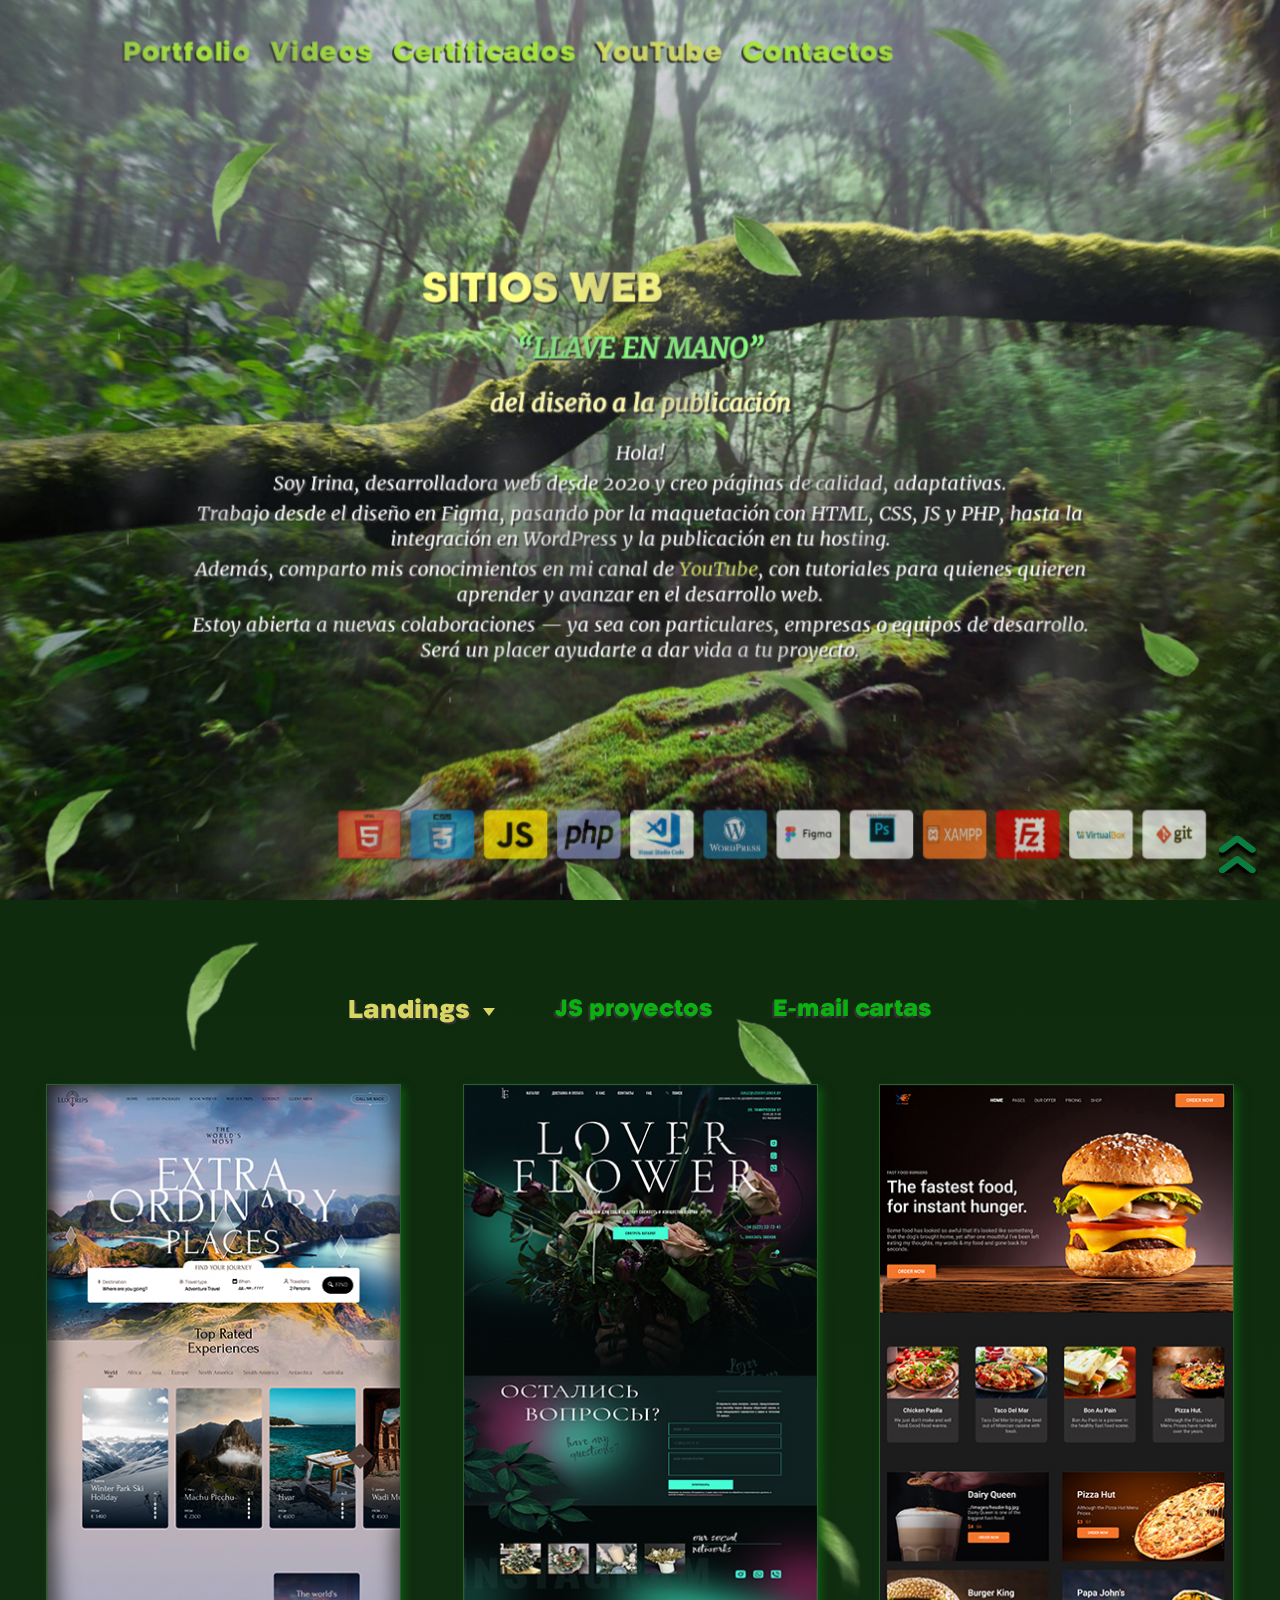
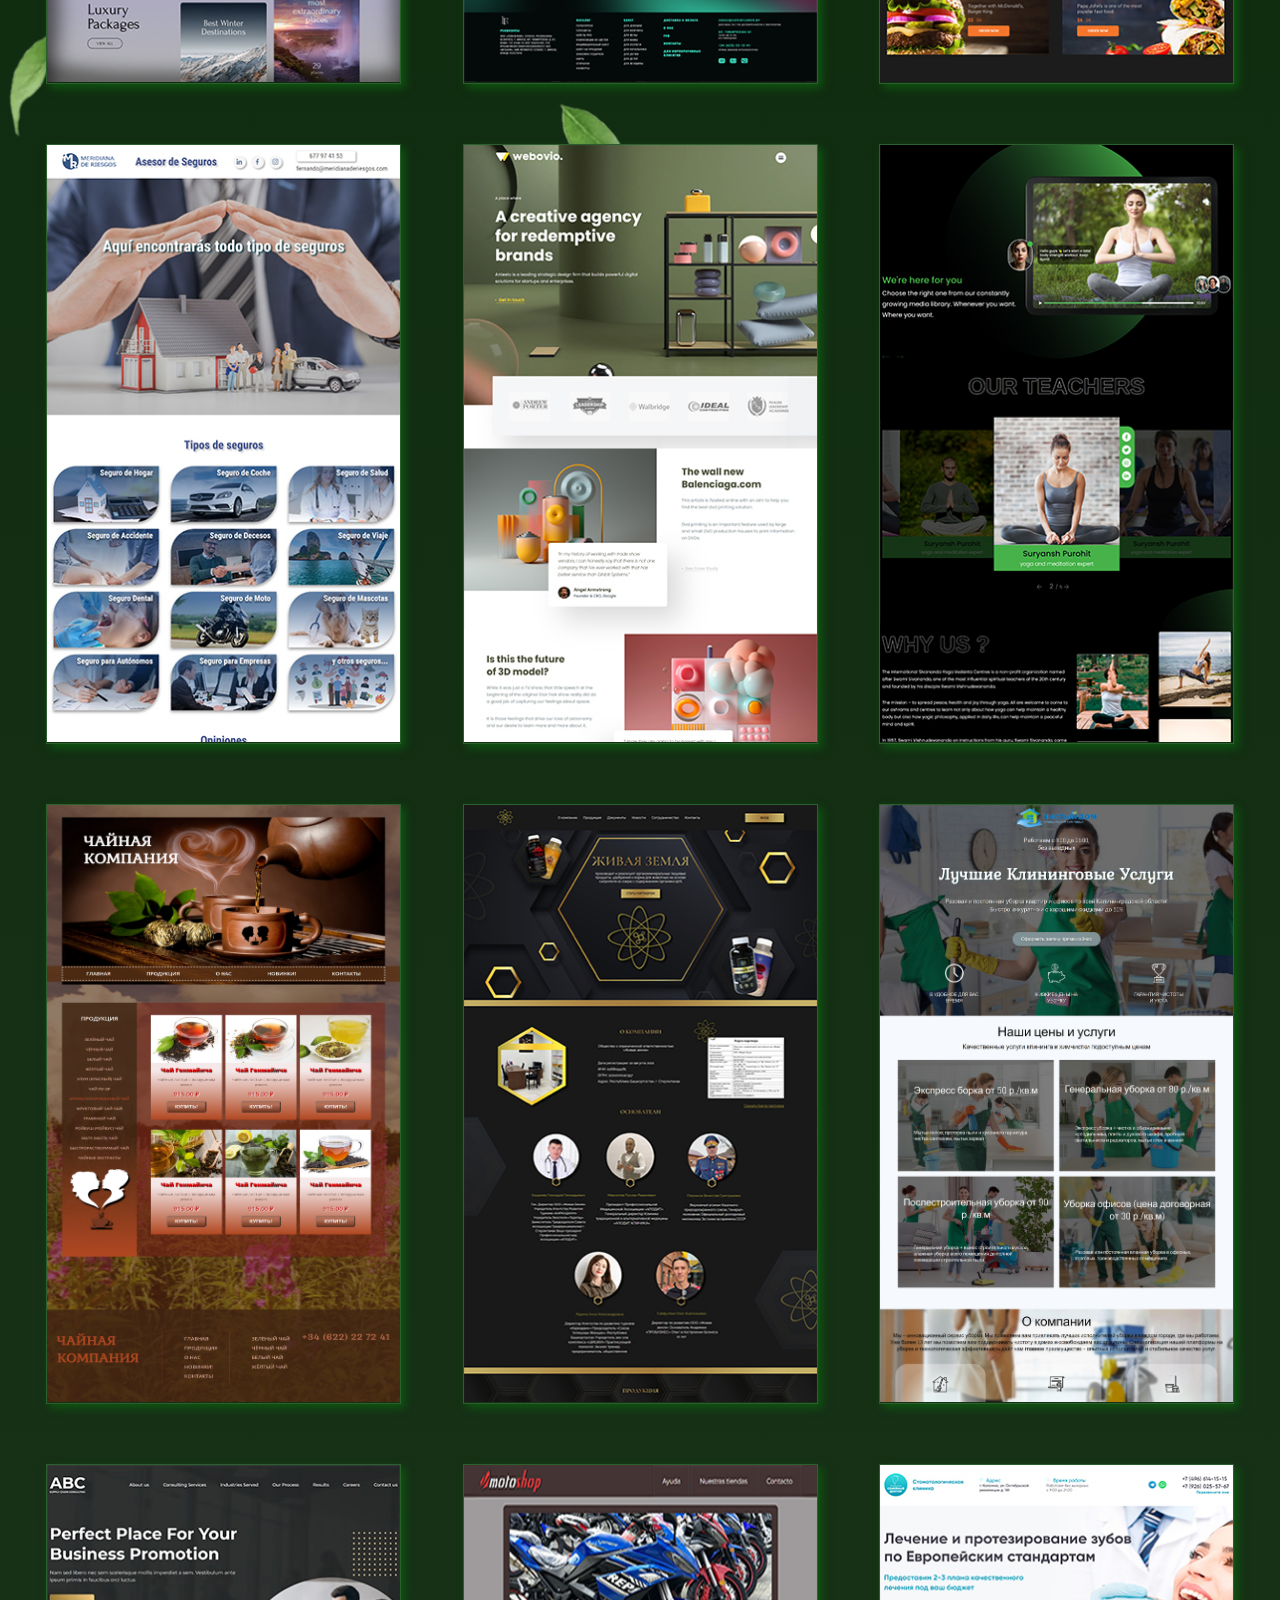
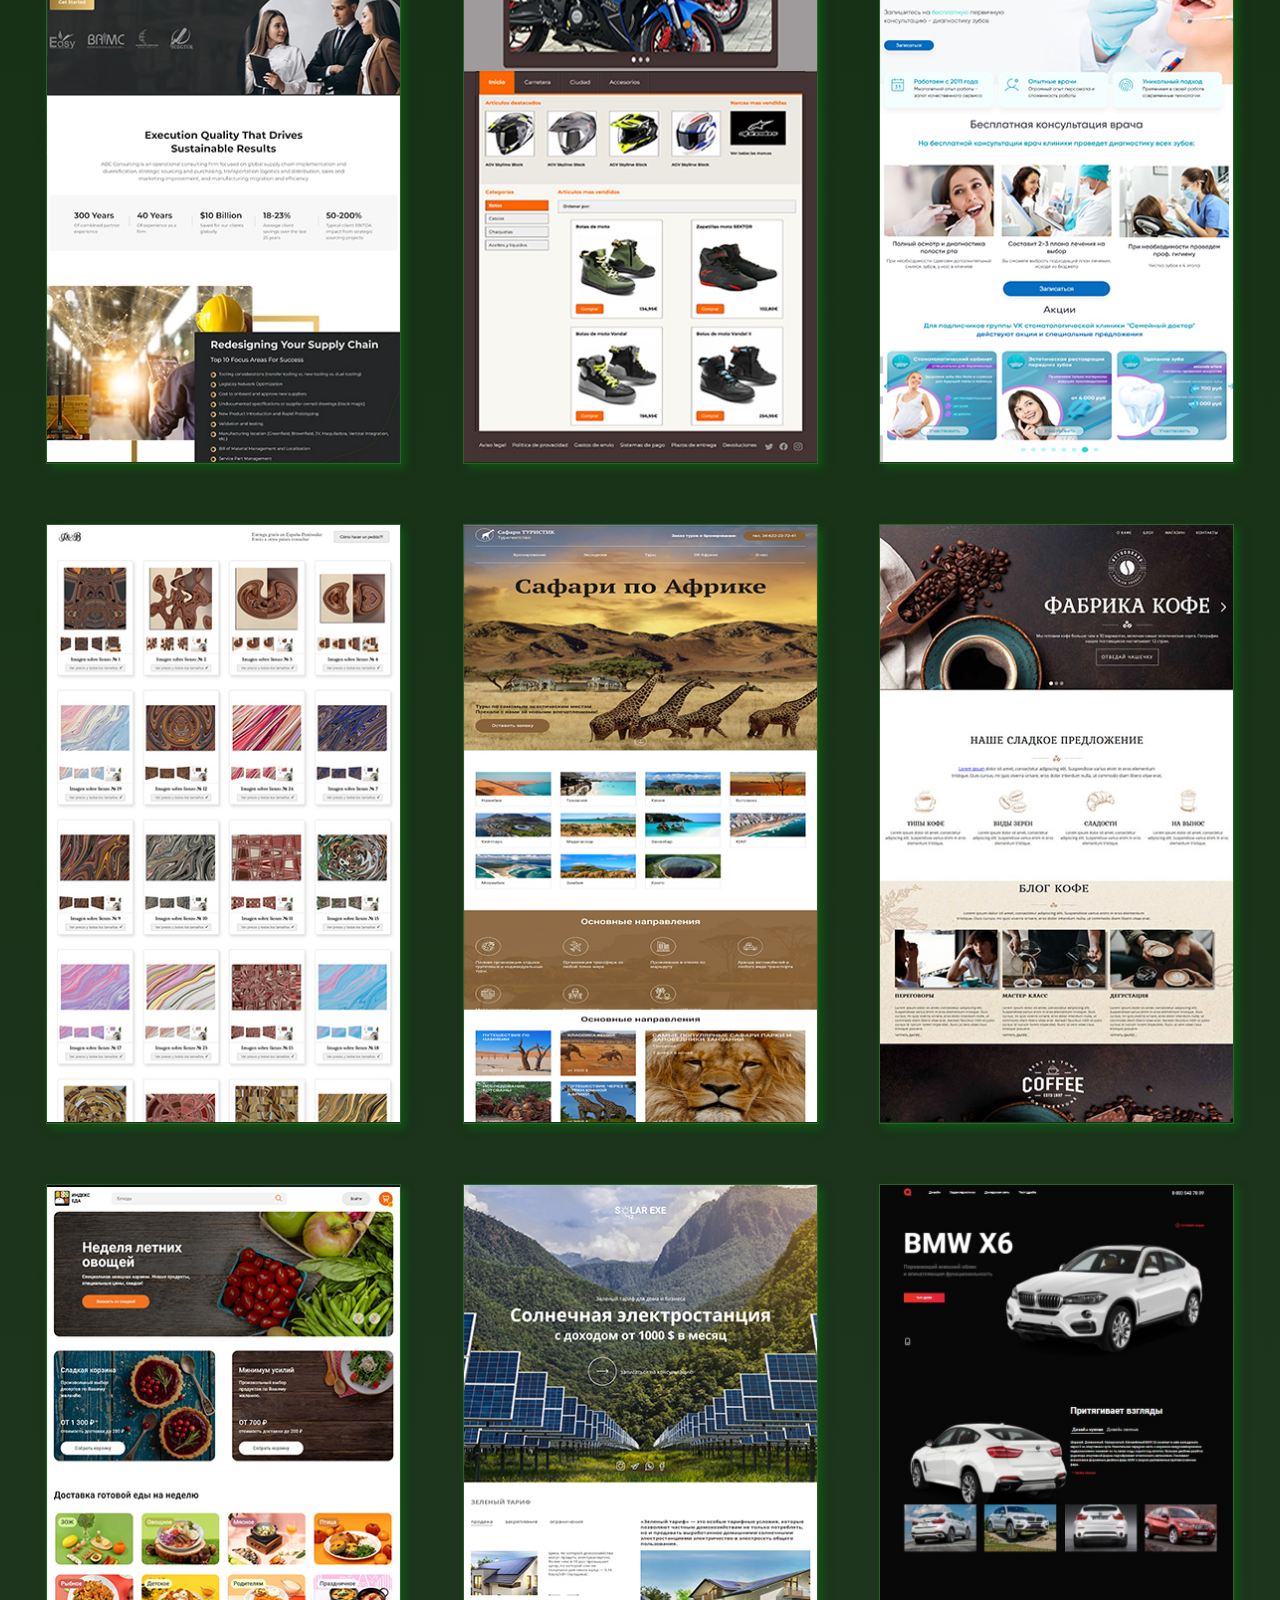
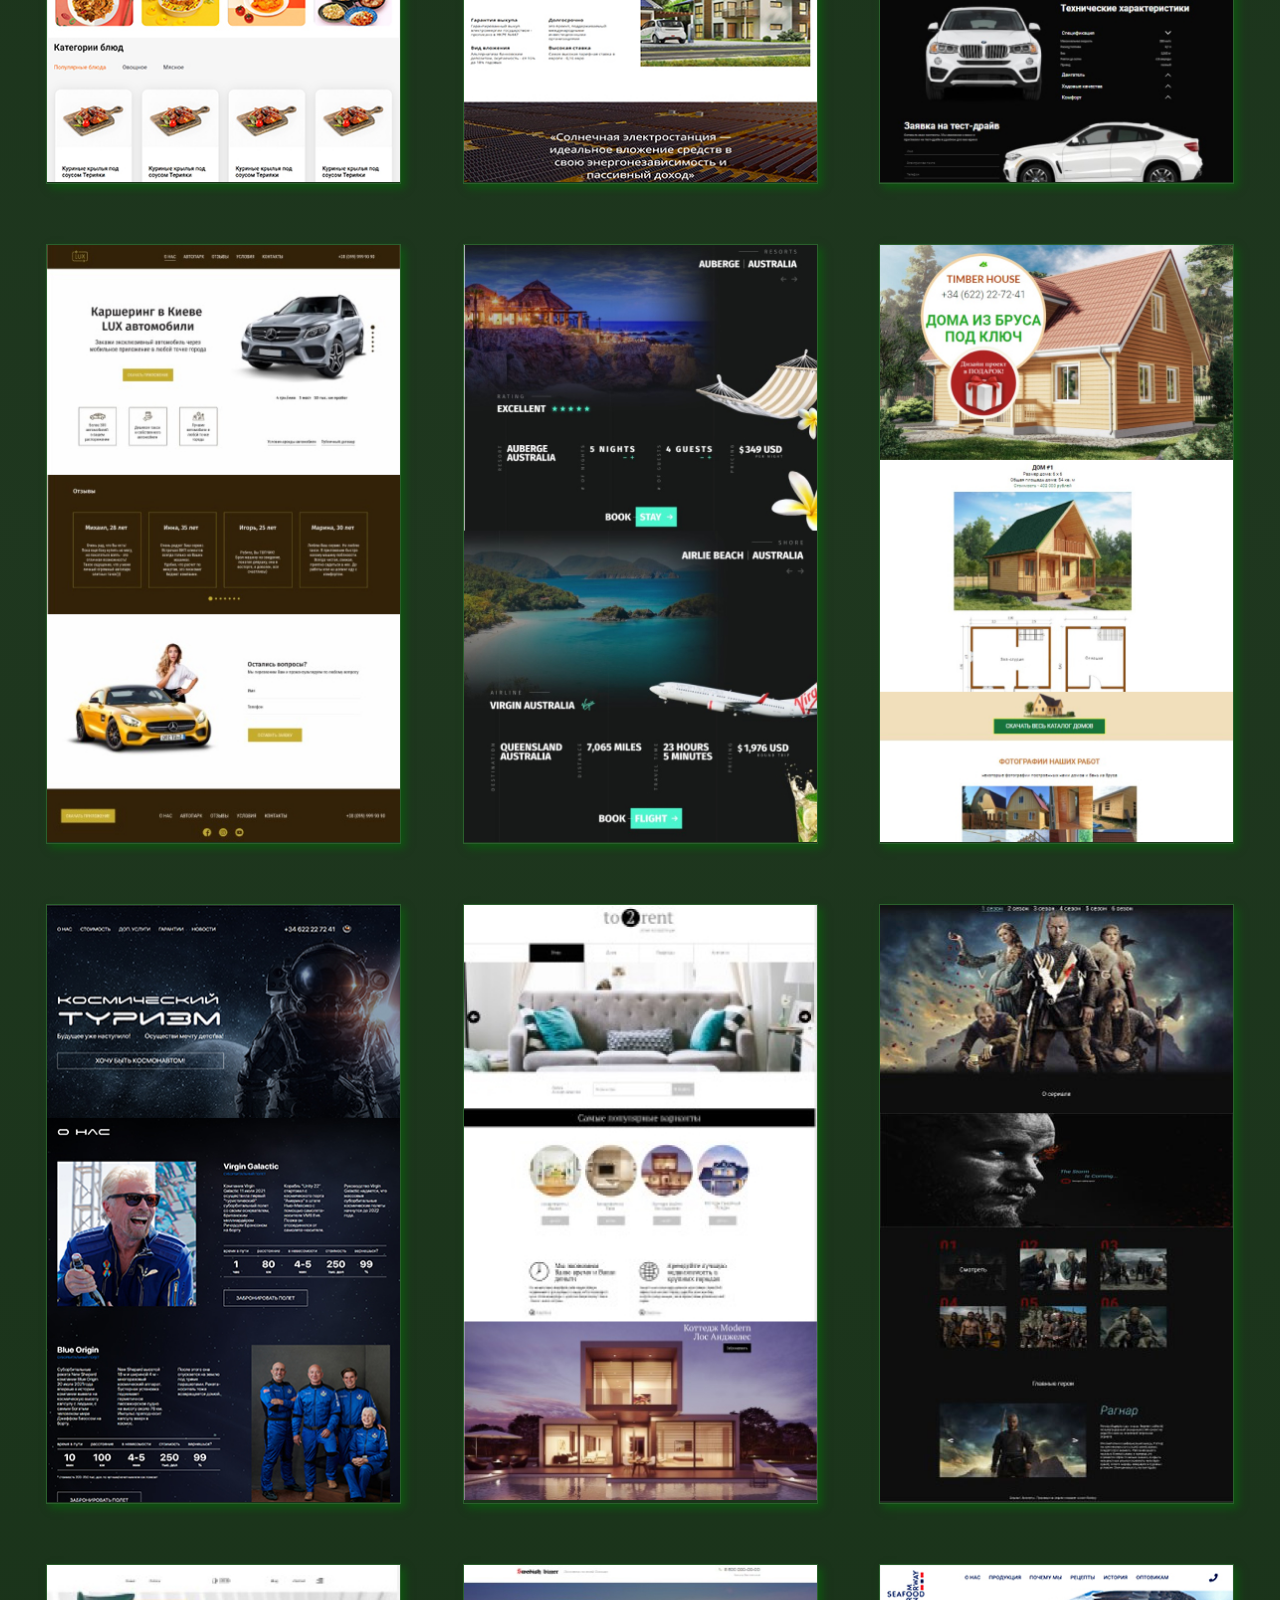
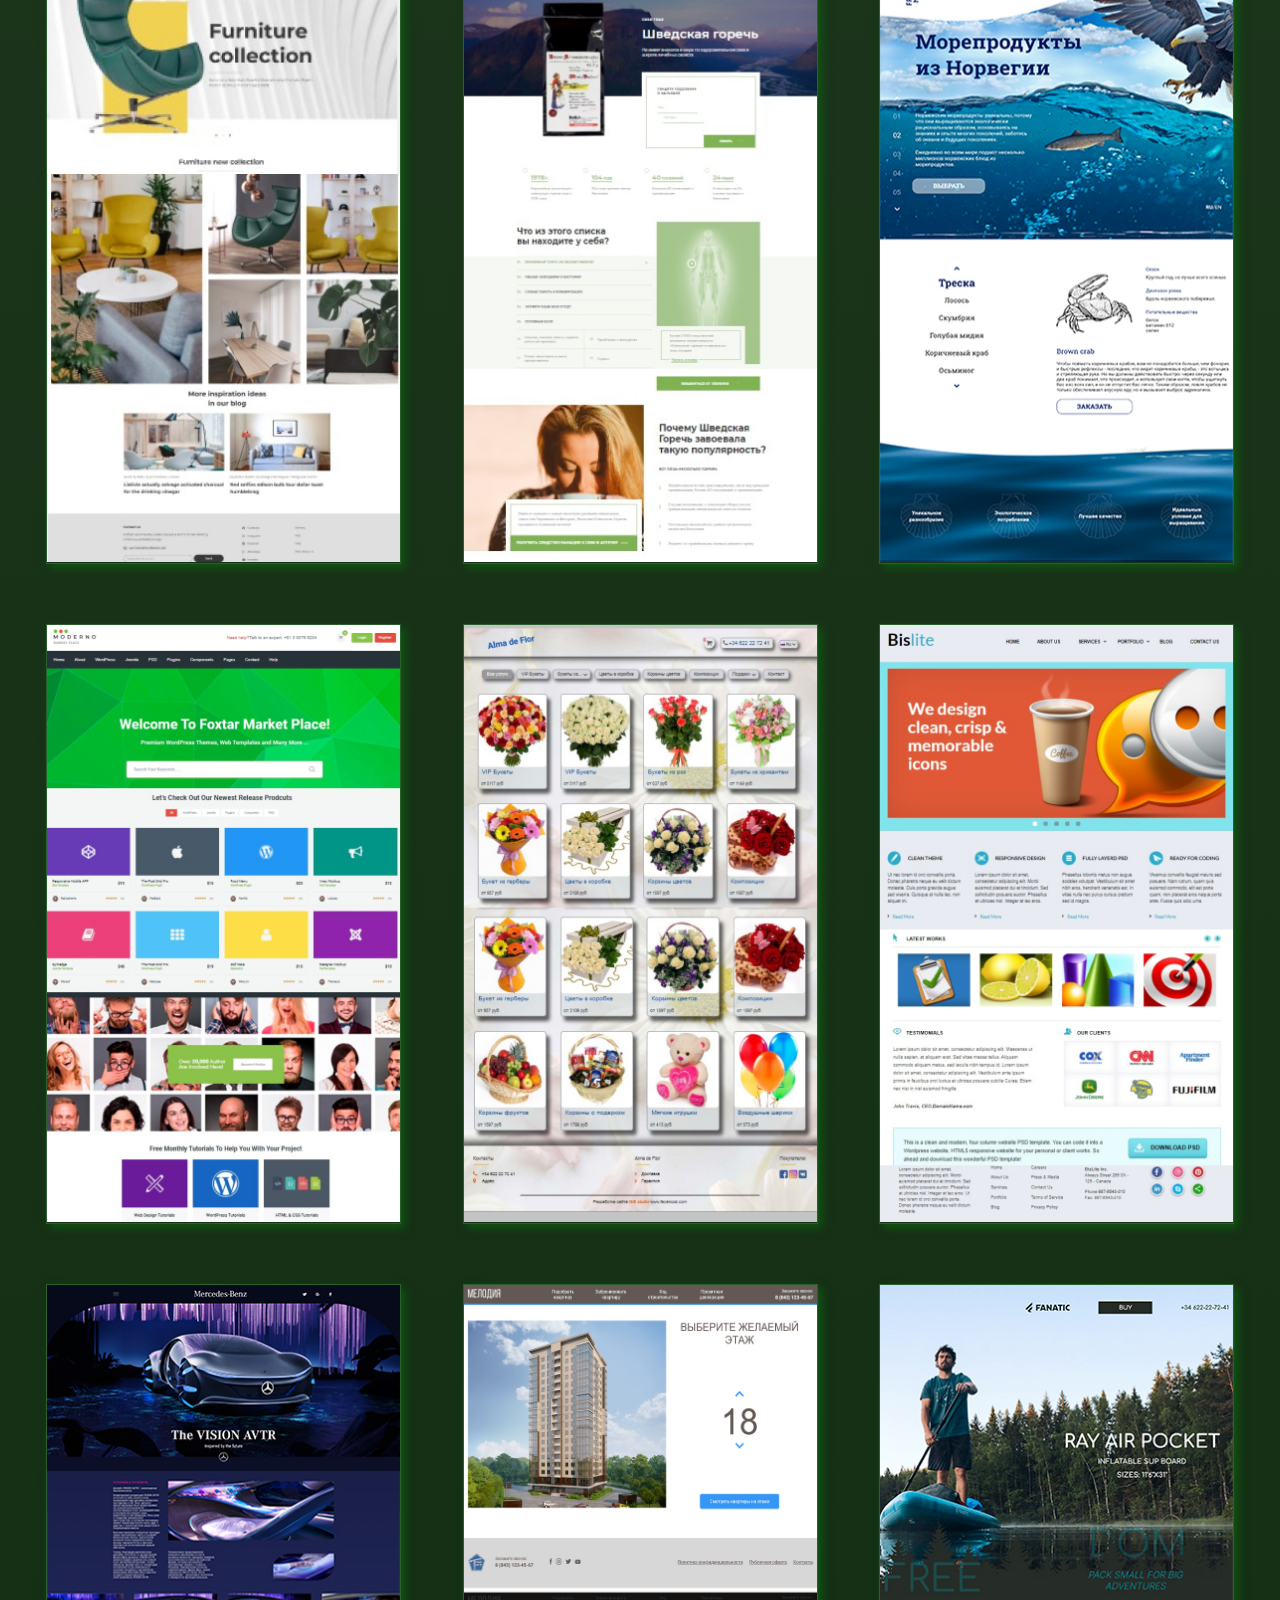
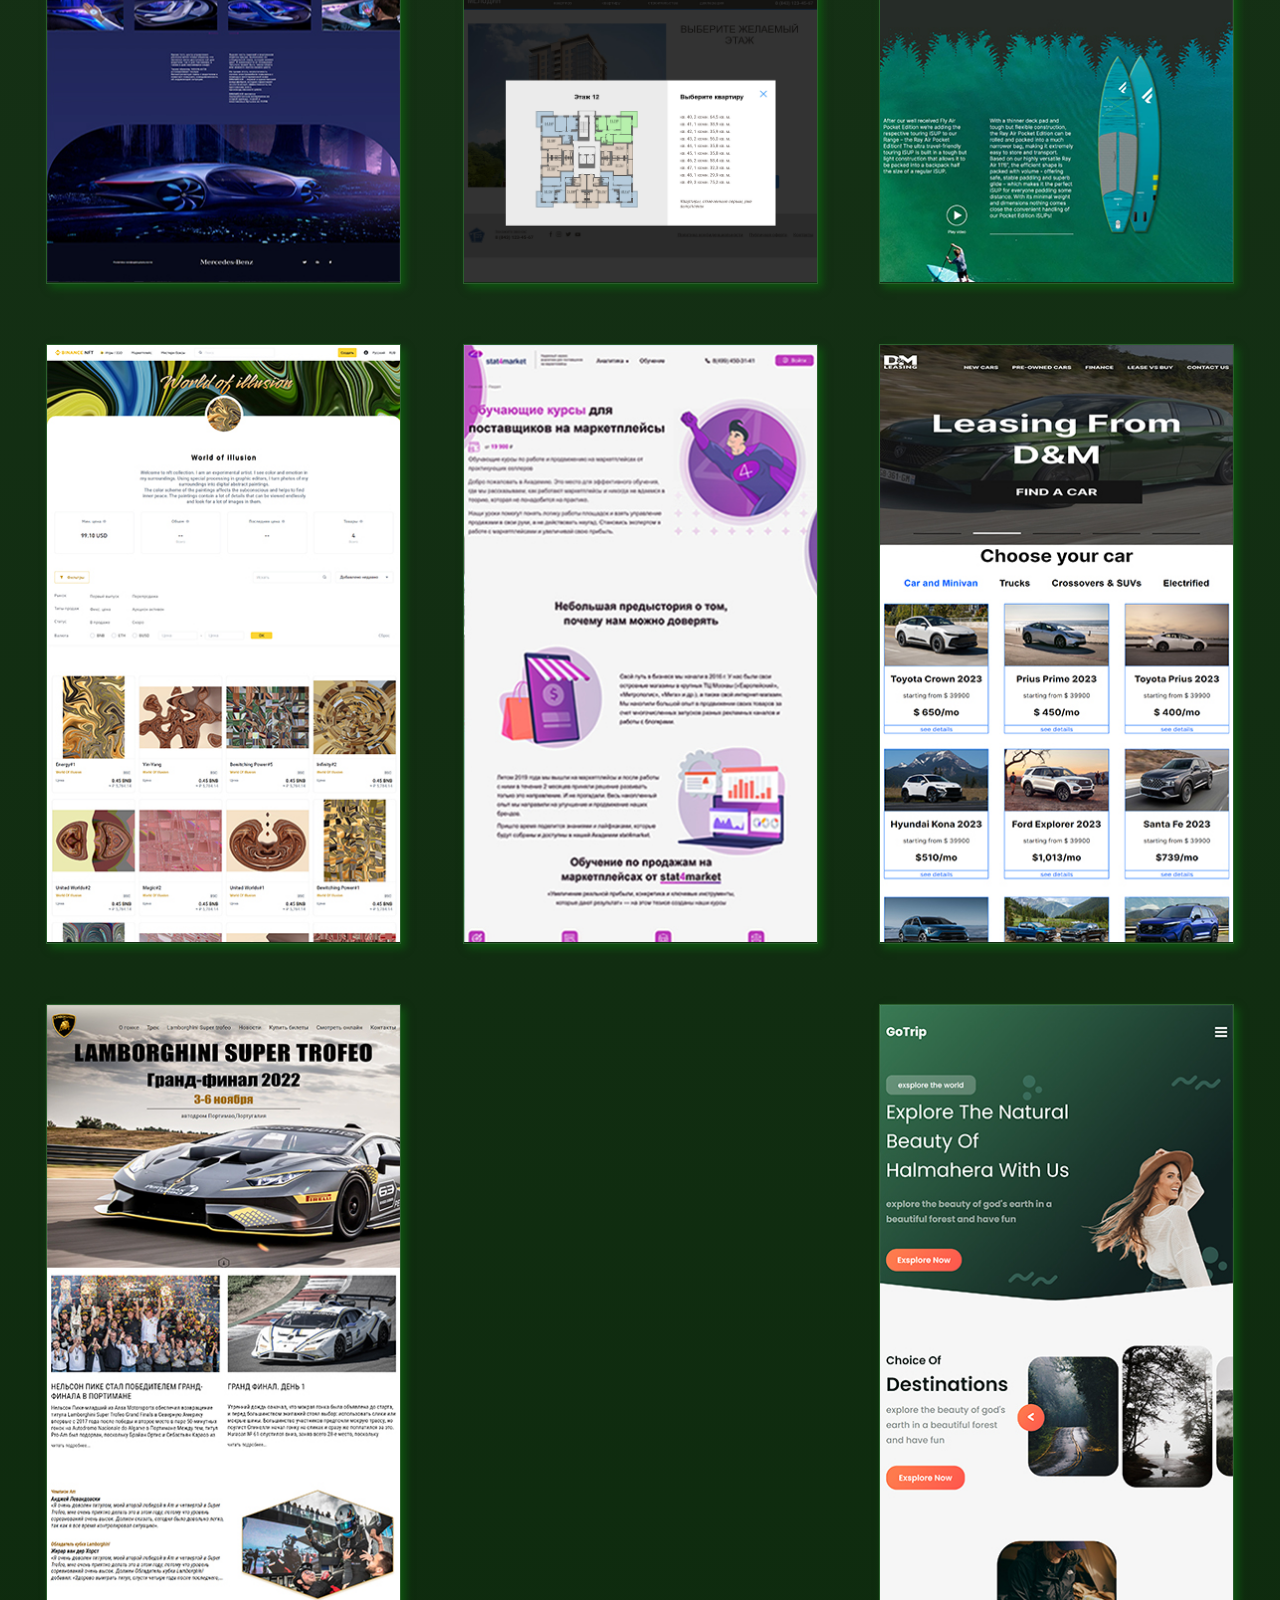
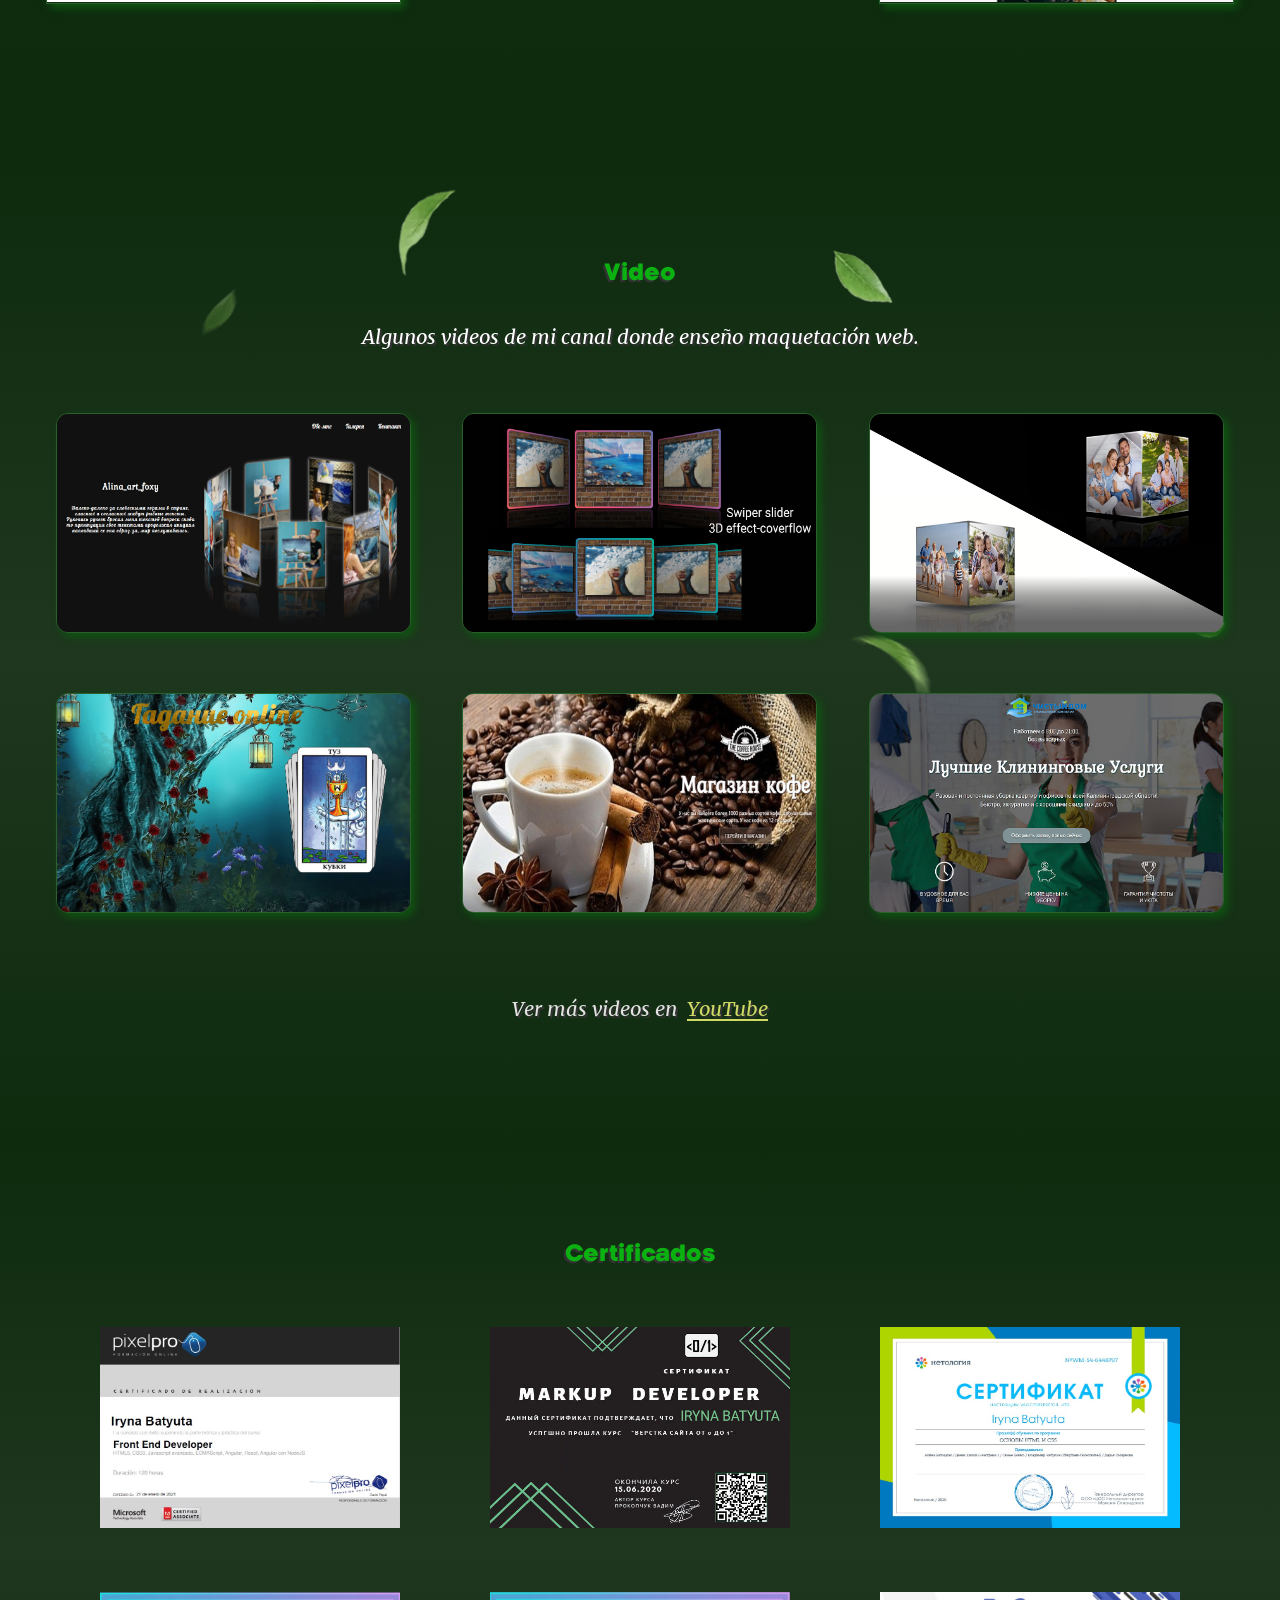
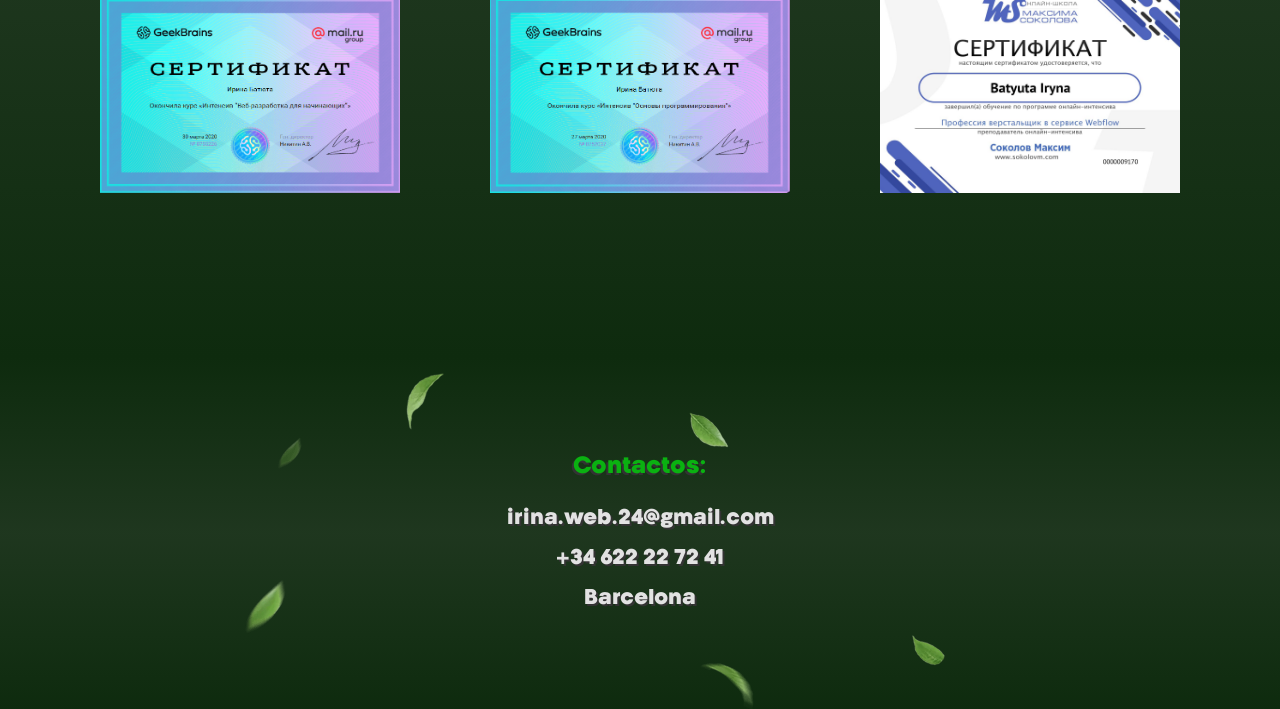
==== index.html @ 95cfcb3e "Add files via upload" ====
<!DOCTYPE html>
<html lang="en">

<head>
	<meta charset="UTF-8">
	<meta http-equiv="X-UA-Compatible" content="IE=edge">
	<meta name="viewport" content="width=device-width, initial-scale=1.0">
	<title>Document</title>
	<link rel="stylesheet" href="css/reset.css">
	<link rel="stylesheet" href="css/magnific-popup.css">

	<link rel="stylesheet" href="css/style.css">
	<link rel="stylesheet" href="css/media.css">

	<script src="js/app.js" defer></script>
	<script src="libs/rain.js" defer></script>
</head>

<body>

	<header class="header" id="header">
		<div class="header__container">
			<div class="header__item layer-1" style="background-image: url(images/layer-1.jpg);"></div>
			<div class="header__item layer-2" style="background-image: url(images/layer-2.png);"></div>
			<div class="header__item layer-3">

				<div class="hero-content">


					<div class="header__inner">
						<nav class="menu">
							<button class="menu__btn"></button>
							<ul class="menu__list">
								<li class="menu__item">
									<a class="menu__list-link" href="#portfolio">Portfolio</a>
								</li>
								<li class="menu__item">
									<a class="menu__list-link" href="#videos">Videos</a>
								</li>
								<li class="menu__item">
									<a class="menu__list-link" href="#certificados">Certificados</a>
								</li>
								<li class="menu__item menu__item-6">
									<a class="menu__list-link" href="https://www.youtube.com/@irina_web2274/videos"
										target="_blank">YouTube</a>
								</li>
								<li class="menu__item">
									<a class="menu__list-link" href="#contactos">Contactos</a>
								</li>
							</ul>
						</nav>
					</div>


					<div class="header-banner">
						<!-- <h1>MAQUETADORA WEB</h1> -->
						<!-- <h1>Desarrollo web “llave en mano” <br>
							Desde el diseño hasta la publicación</h1> -->
						<h1>Sitios web <span>“llave en mano” </span></h1>
						<h2>del diseño a la publicación</h2>

						<div class="hero-content__p">
							<p>
								Hola!<br></p>
							<p>
								Soy Irina, desarrolladora web desde 2020 y creo páginas de calidad, adaptativas.
							</p>
							<!-- <p>
								Mi código es limpio y ordenado, y los sitios funcionan correctamente en cualquier dispositivo. <br>
							</p> -->
							<p>
								Trabajo desde el diseño en Figma, pasando por la maquetación con HTML, CSS, JS y PHP, hasta la
								integración
								en WordPress y la publicación en tu hosting. <br>
							</p>
							<!-- <p>
								Gracias a mi formación en QA Engineering, presto especial atención a la calidad y funcionalidad de cada
								proyecto. <br>
							</p> -->
							<p>
								Además, comparto mis conocimientos en mi canal de <a
									href="https://www.youtube.com/@irina_web2274/videos" target="_blank">YouTube</a>, con tutoriales para
								quienes quieren aprender y avanzar en el desarrollo
								web. <br>
							</p>
							Estoy abierta a nuevas colaboraciones — ya sea con particulares, empresas o equipos de desarrollo. <br>

							Será un placer ayudarte a dar vida a tu proyecto.
						</div>


					</div>
					<div class="habilidades">
						<img src="images/habit/html5.png" alt="">
						<img src="images/habit/css3.png" alt="">
						<img src="images/habit/javascript.png" alt="">
						<img src="images/habit/php.jpg" alt="">
						<img src="images/habit/vsc.png" alt="">
						<img src="images/habit/wordpress.png" alt="">
						<img src="images/habit/figma.png" alt="">
						<img src="images/habit/adobe.png" alt="">
						<!-- <img src="images/habit/node.js.png" alt=""> -->
						<img src="images/habit/xampp.webp" alt="">
						<img src="images/habit/filezilla.jpg" alt="">
						<img src="images/habit/virtualbox.jpg" alt="">
						<img src="images/habit/git.jpg" alt="">
						<!-- <img src="images/habit/gulp.png" alt=""> -->
					</div>
				</div>
			</div>
			<div class="layers__item layer-4">
				<canvas class="rain"></canvas>
			</div>


			<div class="header__item layer-5" style="background-image: url(images/layer-5.png);"></div>
			<div class="header__item layer-6" style="background-image: url(images/layer-6.png);"></div>

		</div>
	</header>


	<section class="portfolio" id="portfolio">
		<div class="container">
			<div class="portfolio__inner">


				<div class="product-one__tabs">
					<div class="tabs">
						<h3 class="titulo__title active" data-id="1">Landings</h3>
						<h3 class="titulo__title" data-id="2">JS proyectos</h3>
						<h3 class="titulo__title" data-id="3">E-mail cartas</h3>
					</div>

					<div class="tab__content">

						<div class="portfolio__items tab-item active-tab" id="1">

							<a class="portfolio__item" href="https://ib-art.github.io/LuxTrips/" target="_blank"><span>View</span>
								<img class="portfolio__img" src="images/portfolio/luxtrips-2.jpg" alt="">
							</a>
							<a class="portfolio__item" href="https://ib-art.github.io/LoverFlower/" target="_blank"><span>View</span>
								<img class="portfolio__img" src="images/portfolio/loverflower.jpg" alt="">
							</a>
							<a class="portfolio__item" href="https://ib-art.github.io/Fast-food/" target="_blank"><span>View</span>
								<img class="portfolio__img" src="images/portfolio/fast-food.jpg" alt="">
							</a>
							<a class="portfolio__item" href="https://ib-art.github.io/Seguros-MR/" target="_blank"><span>View</span>
								<img class="portfolio__img" src="images/portfolio/mr.jpg" alt="">
							</a>
							<a class="portfolio__item" href="https://ib-art.github.io/Webovio/" target="_blank"><span>View</span>
								<img class="portfolio__img" src="images/portfolio/webovio.jpg" alt="">
							</a>
							<a class="portfolio__item" href="https://ib-art.github.io/yoga/" target="_blank"><span>View</span>
								<img class="portfolio__img" src="images/portfolio/yoga.jpg" alt="">
							</a>
							<a class="portfolio__item" href="https://ib-art.github.io/te/" target="_blank"><span>View</span>
								<img class="portfolio__img" src="images/portfolio/te.jpg" alt="">
							</a>
							<a class="portfolio__item" href="https://ib-art.github.io/tierra-viva/" target="_blank"><span>View</span>
								<img class="portfolio__img" src="images/portfolio/tierra-viva.jpg" alt="">
							</a>
							<a class="portfolio__item" href="https://ib-art.github.io/Cleaning/" target="_blank"><span>View</span>
								<img class="portfolio__img" src="images/portfolio/cleaning.jpg" alt="">
							</a>
							<a class="portfolio__item" href="https://ib-art.github.io/abc/" target="_blank"><span>View</span>
								<img class="portfolio__img" src="images/portfolio/abc.webp" alt="">
							</a>
							<a class="portfolio__item" href="https://ib-art.github.io/MotoShop/" target="_blank"><span>View</span>
								<img class="portfolio__img" src="images/portfolio/moto-shop.jpg" alt="">
							</a>
							<a class="portfolio__item" href="https://ib-art.github.io/dentista/" target="_blank"><span>View</span>
								<img class="portfolio__img" src="images/portfolio/dentista.jpg" alt="">
							</a>
							<a class="portfolio__item" href="https://ib-art.github.io/Cuadros/" target="_blank"><span>View</span>
								<img class="portfolio__img" src="images/portfolio/I&B.jpg" alt="">
							</a>
							<a class="portfolio__item" href="https://ib-art.github.io/safari/" target="_blank"><span>View</span>
								<img class="portfolio__img" src="images/portfolio/safari.jpg" alt="">
							</a>
							<a class="portfolio__item" href="https://ib-art.github.io/Cofe/index.html" target="_blank">
								<span>View</span>
								<img class="portfolio__img" src="images/portfolio/kofe 1.jpg" alt="">
							</a>
							<a class="portfolio__item" href="https://ib-art.github.io/comida/index.html"
								target="_blank"><span>View</span>
								<img class="portfolio__img" src="images/portfolio/comida.jpg" alt="">
							</a>
							<a class="portfolio__item" href="https://ib-art.github.io/solar/index.html"
								target="_blank"><span>View</span>
								<img class="portfolio__img" src="images/portfolio/solar.jpg" alt="">
							</a>
							<a class="portfolio__item" href="https://ib-art.github.io/BMW/index.html"
								target="_blank"><span>View</span>
								<img class="portfolio__img" src="images/portfolio/bmw.jpg" alt="">
							</a>
							<a class="portfolio__item" href="https://ib-art.github.io/Transfer/index.html"
								target="_blank"><span>View</span>
								<img class="portfolio__img" src="images/portfolio/transfer.jpg" alt="">
							</a>
							<a class="portfolio__item" href="https://ib-art.github.io/Surf/index.html#"
								target="_blank"><span>View</span>
								<img class="portfolio__img" src="images/portfolio/surf.jpg" alt="">
							</a>
							<a class="portfolio__item" href="https://ib-art.github.io/Timber-House/" target="_blank"><span>View</span>
								<img class="portfolio__img" src="images/portfolio/timber-house.jpg" alt="">
							</a>
							<a class="portfolio__item" href="https://ib-art.github.io/cosmos/" target="_blank"><span>View</span>
								<img class="portfolio__img" src="images/portfolio/cosmos.jpg" alt="">
							</a>
							<a class="portfolio__item" href="https://ib-art.github.io/to2rent/index.html"
								target="_blank"><span>View</span>
								<img class="portfolio__img" src="images/portfolio/to2rent.jpg" alt="">
							</a>
							<a class="portfolio__item" href="https://ib-art.github.io/Vikings/index.html"
								target="_blank"><span>View</span>
								<img class="portfolio__img" src="images/portfolio/vikings.jpg" alt="">
							</a>
							<a class="portfolio__item" href=" https://ib-art.github.io/des/index.html"
								target="_blank"><span>View</span>
								<img class="portfolio__img" src="images/portfolio/desire.jpg" alt="">
							</a>
							<a class="portfolio__item" href="https://ib-art.github.io/gorech/index.html"
								target="_blank"><span>View</span>
								<img class="portfolio__img" src="images/portfolio/swed-gor.jpg" alt="">
							</a>
							<a class="portfolio__item" href="https://ib-art.github.io/mar/index.html"
								target="_blank"><span>View</span>
								<img class="portfolio__img" src="images/portfolio/mar.jpg" alt="">
							</a>
							<a class="portfolio__item" href="https://ib-art.github.io/Moderno/#" target="_blank"><span>View</span>
								<img class="portfolio__img" src="images/portfolio/moderno.jpg" alt="">
							</a>
							<a class="portfolio__item" href="https://ib-art.github.io/Alma-de-Flor/" target="_blank"><span>View</span>
								<img class="portfolio__img" src="images/portfolio/alma-de-flor.jpg" alt="">
							</a>
							<a class="portfolio__item" href="https://ib-art.github.io/Bisline/" target="_blank"><span>View</span>
								<img class="portfolio__img" src="images/portfolio/bislite.jpg" alt="">
							</a>
							<a class="portfolio__item" href="https://ib-art.github.io/Mercedes/" target="_blank"><span>View</span>
								<img class="portfolio__img" src="images/portfolio/mercedes.jpg" alt="">
							</a>
							<a class="portfolio__item" href="https://ib-art.github.io/JK-Melodia/" target="_blank"><span>View</span>
								<img class="portfolio__img" src="images/portfolio/jk-melodia.jpg" alt="">
							</a>
							<a class="portfolio__item" href="https://ib-art.github.io/Fanatic/" target="_blank"><span>View</span>
								<img class="portfolio__img" src="images/portfolio/Fanatic.jpg" alt="">
							</a>
							<a class="portfolio__item" href="https://ib-art.github.io/world-of-illusion/"
								target="_blank"><span>View</span>
								<img class="portfolio__img" src="images/portfolio/WorldOf.jpg" alt="">
							</a>
							<a class="portfolio__item" href="https://ib-art.github.io/stat4market/" target="_blank"><span>View</span>
								<img class="portfolio__img" src="images/portfolio/stat4mark.jpg" alt="">
							</a>
							<a class="portfolio__item" href="https://ib-art.github.io/lease-cars/" target="_blank"><span>View</span>
								<img class="portfolio__img" src="images/portfolio/lease-cars.jpg" alt="">
							</a>
							<a class="portfolio__item" href="https://ib-art.github.io/lamborghini/" target="_blank"><span>View</span>
								<img class="portfolio__img" src="images/portfolio/lamborghini.jpg" alt="">
							</a>
							<a class="portfolio__item" href="https://ib-art.github.io/GoTrip/" target="_blank"><span>View</span>
								<img class="portfolio__img" src="images/portfolio/go-trip.jpg" alt="">
							</a>
						</div>

						<div class="portfolio__items tab-item" id="2">

							<a class="portfolio__item" href="https://ib-art.github.io/Recordatorios-Molones/"
								target="_blank"><span>View</span>
								<img class="portfolio__img" src="images/js-proyectos/recordatorios-molones.jpg" alt="">
							</a>

							<a class="portfolio__item" href="https://ib-art.github.io/Cafes-Molones/"
								target="_blank"><span>View</span>
								<img class="portfolio__img" src="images/js-proyectos/cafes-molones.jpg" alt="">
							</a>

						</div>

						<div class="portfolio__items tab-item gallery__inner" id="3">
							<a class="portfolio__item" href="images/email/bella.jpg" target="_blank"><span>View</span>
								<img class="portfolio__img" src="images/email/bella.jpg" alt="">
							</a>

							<a class="portfolio__item" href="images/email/millala.jpg" target="_blank"><span>View</span>
								<img class="portfolio__img" src="images/email/millala.jpg" alt="">
							</a>

							<a class="portfolio__item" href="images/email/millala.jpg" target="_blank"><span>View</span>
								<img class="portfolio__img" src="images/email/millala.jpg" alt="">
							</a>

							<a class="portfolio__item" href="images/email/millala.jpg" target="_blank"><span>View</span>
								<img class="portfolio__img" src="images/email/millala.jpg" alt="">
							</a>


						</div>

					</div>
				</div>

			</div>
		</div>
	</section>

	<section class="videos" id="videos">
		<div class="container">
			<div class="videos__inner">

				<h3>Video</h3>

				<p>Algunos videos de mi canal donde enseño maquetación web.</p>

				<div class="videos__items">
					<a class="portfolio__item video__item" href="https://youtu.be/rEAr_pSQMsQ" target="_blank"><span>View</span>
						<img class="portfolio__img video__img " src="images/videos/3d-courusel.jpg" alt="">
					</a>
					<a class="portfolio__item video__item" href="https://youtu.be/pA6F6Y1rtPc" target="_blank"><span>View</span>
						<img class="portfolio__img video__img " src="images/videos/3d-coverflowj.jpg" alt="">
					</a>
					<a class="portfolio__item video__item" href="https://youtu.be/4G-A5iVp3jc" target="_blank"><span>View</span>
						<img class="portfolio__img video__img " src="images/videos/cub.jpg" alt="">
					</a>
					<a class="portfolio__item video__item" href="https://youtu.be/HblO0F1u_VQ" target="_blank"><span>View</span>
						<img class="portfolio__img video__img " src="images/videos/cards.jpg" alt="">
					</a>
					<a class="portfolio__item video__item" href="https://youtu.be/ehNkeokOSgc" target="_blank"><span>View</span>
						<img class="portfolio__img video__img " src="images/videos/slider-cofe.jpg" alt="">
					</a>
					<a class="portfolio__item video__item" href="https://youtu.be/64sBXw5kRLA" target="_blank"><span>View</span>
						<img class="portfolio__img video__img " src="images/videos/cleaning.jpg" alt="">
					</a>
				</div>
				<div class="videos-btn">
					<a href="https://www.youtube.com/@irina_web2274/videos" target="_blank">Ver más videos en
						<span>YouTube</span></a>
				</div>
			</div>
		</div>
	</section>

	<section class="certificad" id="certificados">
		<div class="container">

			<h3>Certificados</h3>

			<div class="certificados__box">
				<a href="images/certificados/pixlpro-1.jpg">
					<img class="certificados__img" src="images/certificados/pixlpro-1.jpg" alt="">
				</a>
				<a href="images/certificados/vadim-prokop-1.jpg">
					<img class="certificados__img" src="images/certificados/vadim-prokop-1.jpg" alt="">
				</a>
				<a href="images/certificados/netology-1.jpg">
					<img class="certificados__img" src="images/certificados/netology-1.jpg" alt="">
				</a>
				<a href="images/certificados/certif-1.png">
					<img class="certificados__img" src="images/certificados/certif-1.png" alt="">
				</a>
				<a href="images/certificados/certifi2-1.png">
					<img class="certificados__img" src="images/certificados/certifi2-1.png" alt="">
				</a>
				<a href="images/certificados/socol.jpg">
					<img class="certificados__img" src="images/certificados/socol.jpg" alt="">
				</a>
			</div>

			<div class="arrow">
				<a class="certificados__btn" href="#header">
					<img class="certificados__btn-img" src="images/arrows-down.svg" alt="">
				</a>
			</div>
		</div>
	</section>

	<footer class="footer" id="contactos">
		<div class="container">
			<div class="footer__inner">
				<h3>Contactos:</h3>
				<ul class="footer__menu-list">

					<li class="footer__menu-email">
						<a href="mailto:irina.web.24@gmail.com">irina.web.24@gmail.com</a>
					</li>
					<li class="footer__menu-phone">
						<a href="tel:34622227241">+34 622 22 72 41</a>
					</li>
					<li>
						Barcelona
					</li>
				</ul>

			</div>

		</div>
	</footer>






	<script src="https://ajax.googleapis.com/ajax/libs/jquery/3.4.1/jquery.min.js"></script>
	<script src="js/jquery.magnific-popup.min.js"></script>
	<script src="js/main.js"></script>


</body>

</html>
---- css/style.css ----
* {
  margin: 0;
  padding: 0;
  box-sizing: border-box;
}

@font-face {
  font-family: kamerik-3d;
  src: url(../fonts/kamerik205-heavy.woff2);
  font-weight: 900;
}
@font-face {
  font-family: merriweather-italic-3d;
  src: url(../fonts/merriweather-regular-italic.woff2);
}
body {
  background-color: #000;
  color: #fff;
  font-family: kamerik-3d;
}

.header {
  perspective: 1000px;
  overflow: hidden;
}

.header__container {
  height: 100vh;
  min-height: 500px;
  transform-style: preserve-3d;
  transform: rotateX(var(--move-y)) rotateY(var(--move-x));
  will-change: transform;
  transition: transform 1.5s cubic-bezier(0.05, 0.5, 0, 1);
}
.header__item {
  position: absolute;
  inset: -5vw;
  background-size: cover;
  background-position: center;
  display: flex;
  align-items: center;
  justify-content: center;
}

.layer-1 {
  transform: translateZ(-55px) scale(1.06);
}
.layer-2 {
  transform: translateZ(80px) scale(0.88);
}
.layer-3 {
  transform: translateZ(180px) scale(0.8);
}
.layer-4 {
  transform: translateZ(190px) scale(0.9);
}
.layer-5 {
  transform: translateZ(300px) scale(0.9);
}
.layer-6 {
  transform: translateZ(380px);
}

.hero-content {
  max-width: 1240px;
  padding: 0 10px;
  margin: 0 auto;
  height: 93vh;
  display: flex;
  flex-direction: column;
  justify-content: space-between;
}

.hero-content h1 {
  font-size: 40px;
  line-height: 58px;
  text-align: center;
  text-transform: uppercase;
  letter-spacing: normal;
  margin-bottom: 15px;
  color: #fffe84;
  text-shadow: 2px 2px #333;
  margin-top: 50px;
  margin-left: -200px;
}

.hero-content h1 span {
  display: block;
  font-family: merriweather-italic-3d;
  font-size: 28px;
  color: #8bff84;
  margin-left: 200px;
}

h2 {
  text-align: center;
  font-family: merriweather-italic-3d;
  font-size: 25px;
  color: #fffcb2;
  margin-bottom: 25px;
  text-shadow: 2px 2px #333;
}

.hero-content__p {
  width: 80%;
  text-transform: none;
  font-family: merriweather-italic-3d;
  font-size: 20px;
  line-height: 26px;
  letter-spacing: normal;
  text-align: center;
  text-shadow: 2px 2px #333;
  margin: 0 auto;
}

.hero-content__p p {
  margin-bottom: 5px;
  /* text-indent: 30px; */
}

.hero-content__p a,
.menu__list .menu__item-6 a {
  color: #cfd966;
  text-decoration: none;
}

.layer-4,
.layer-5,
.layer-6 {
  pointer-events: none;
}

/* header__inner */
.menu__list {
  display: flex;
  gap: 20px;
  list-style: none;
  margin-left: 80px;
}

.menu__list-link {
  font-size: 26px;
  letter-spacing: 0.6px;
  /* color: #74cf1f; */
  /* color: #b6f355; */
  /* color: #b9ff49; */
  color: #a6e442;
  text-decoration: none;
  text-shadow: -2px 2px #333;
}

.menu__list-link:hover {
  color: #0ab111;
}

.menu__btn {
  display: none;
}

.habilidades {
  display: flex;
  gap: 10px;
  justify-content: flex-end;
  margin-right: 30px;
}

.habilidades img {
  width: 65px;
  height: 50px;
  border-radius: 5px;
  opacity: 0.7;
}

/* portfolio */
.portfolio,
.videos,
.certificad,
.footer {
  height: auto;
  padding: 100px 0;
  background: linear-gradient(to bottom, #0e2b0e 0%, #589d5859 50%, #0e2b0e 100%);
  position: relative;
  overflow: hidden;
}

.container {
  max-width: 1240px;
  padding: 0 10px;
  margin: 0 auto;
}

h3 {
  font-size: 22px;
  color: #0ab111;
  text-shadow: -2px 2px #333;
  text-align: center;
  cursor: pointer;
}

h3.active {
  color: #d7d661;
  text-shadow: 2px 2px #333;
  font-size: 24px;
  position: relative;
  padding-right: 25px;
}

h3.active::after {
  content: "";
  position: absolute;
  top: 50%;
  right: 0;
  transform: translateY(-50%);
  width: 0;
  height: 0;
  border-left: 6px solid transparent;
  border-right: 6px solid transparent;
  border-top: 8px solid #d7d661;
}

.portfolio__inner {
  z-index: 8;
  position: relative;
}

.tabs {
  display: flex;
  gap: 60px;
  text-align: center;
  justify-content: center;
}

.portfolio__items.tab-item.active-tab {
  display: flex;
}
.portfolio__items.tab-item {
  display: none;
}

.portfolio__items {
  margin-top: 60px;
  justify-content: space-between;
  display: flex;
  flex-wrap: wrap;
}
.portfolio__item {
  width: 355px;
  height: 600px;
  position: relative;
  margin: 0 16px 60px;
  border: 1px solid #2b5f2d;
  box-shadow: 4px 4px 8px 0px #0e5510;
}
.portfolio__item span {
  position: absolute;
  top: 45%;
  font-size: 36px;
  line-height: 42px;
  padding: 25px 70px 25px;
  background-color: #6aa786;
  color: #f8f7f7;
  width: 100%;
  text-align: center;
  opacity: 0;
  transition: all 0.5s;
  z-index: 2;
}

.portfolio__item:hover span {
  opacity: 1;
}

.portfolio__item:hover::after {
  content: "";
  position: absolute;
  top: 0;
  left: 0;
  right: 0;
  bottom: 0;
  background: rgba(196, 199, 197, 0.575);
}

.portfolio__img {
  width: 100%;
}

/* videos__inner */
.videos__inner p {
  font-family: merriweather-italic-3d;
  font-size: 20px;
  line-height: 32px;
  letter-spacing: normal;
  text-align: center;
  text-shadow: 2px 2px #333;
  margin: 35px 0;
}

.videos__items {
  margin-top: 60px;
  justify-content: space-around;
  display: flex;
  flex-wrap: wrap;
}

.video__item {
  width: 355px;
  height: 220px;
  border-radius: 12px;
  overflow: hidden;
}

.video__item span {
  top: 30%;
}

.videos-btn {
  width: 100%;
  text-align: center;
  margin: 20px 0;
}

.videos-btn a {
  font-family: merriweather-italic-3d;
  font-size: 20px;
  line-height: 32px;
  letter-spacing: normal;
  text-align: center;
  color: #e2e2e2;
  text-shadow: 2px 2px #333;
  text-decoration: none;
  cursor: pointer;
}

.videos-btn a span {
  font-family: merriweather-italic-3d;
  font-size: 20px;
  line-height: 32px;
  letter-spacing: normal;
  text-align: center;
  text-shadow: 2px 2px #333;
  color: #cfd966;
  position: relative;
  text-decoration: none;
  margin-left: 5px;
  cursor: pointer;
}

.videos-btn a span::after {
  content: "";
  position: absolute;
  background: #cfd966;
  width: 100%;
  height: 2px;
  left: 0;
  bottom: 0;
}

/* certificad */
.certificados__box {
  margin-top: 60px;
  justify-content: center;
  display: flex;
  flex-wrap: wrap;
}

.arrow {
  position: fixed;
  bottom: 20px;
  right: 20px;
  z-index: 1000;
}

.certificados__btn {
  width: 45px;
  height: 45px;
  display: block;
}

.certificados__img {
  width: 300px;
  height: 201px;
  margin: 0 45px 60px;
  border-radius: 0;
}

.certificados__btn-img {
  max-width: 100%;
  height: auto;
  display: block;
}

.footer__inner {
  z-index: 5;
  position: relative;
}

.footer__menu-list {
  display: flex;
  gap: 20px;
  flex-direction: column;
  justify-content: space-between;
  align-items: center;
  list-style: none;
  margin-top: 30px;
}

.footer__menu-email a,
.footer__menu-phone a,
.footer__menu-list li {
  position: relative;
  text-decoration: none;
  font-size: 20px;
  color: #e2e2e2;
  text-shadow: 2px 2px #333;
}

.portfolio::before {
  content: "";
  position: absolute;
  background-image: url(../images/layer-5.png);
  background-repeat: no-repeat;
  background-size: cover;
  background-position: center center;
  width: 100%;
  height: 1400px;
  top: -331px;
}

.videos::before {
  content: "";
  position: absolute;
  background-image: url(../images/layer-5.png);
  background-repeat: no-repeat;
  background-size: cover;
  background-position: center center;
  width: 100%;
  height: 1106px;
  top: -269px;
  right: -117px;
}

.footer::before {
  content: "";
  position: absolute;
  background-image: url(../images/layer-5.png);
  background-repeat: no-repeat;
  background-size: cover;
  background-position: center;
  width: 100%;
  height: 703px;
  top: -167px;
}
---- css/media.css ----
@media (max-width: 1180px) {
  .portfolio__items {
    justify-content: space-around;
  }
}

@media (max-width: 900px) {
  .menu__list {
    margin-left: 60px;
  }
  .habilidades {
    flex-wrap: wrap;
    margin-left: 30px;
  }
}

@media (max-width: 850px) {
  .menu__btn {
    display: block;
    cursor: pointer;
    width: 40px;
    height: 24px;
    border: none;
    border-top: 3px solid #06e70f;
    border-bottom: 3px solid #06e70f;
    background-color: transparent;
    position: relative;
    z-index: 5;
    outline: none;
    left: 50px;
  }

  .menu__btn::before {
    content: "";
    position: absolute;
    width: 40px;
    height: 3px;
    background-color: #06e70f;
    left: 0;
    top: 9px;
  }

  .menu__list.menu__list--active {
    transform: translateY(0);
    z-index: 1;
  }

  .menu {
    z-index: 9;
  }

  .menu__list {
    display: block;
    position: absolute;
    top: 0;
    margin-left: 0;
    left: 0;
    right: 0;
    background-color: #2b4b21c2;
    text-align: center;
    padding: 65px 0;
    transform: translateY(-500px);
    transition: all 0.5s;
    border: 5px solid #4caf50;
  }

  .menu__item {
    padding: 0;
  }

  .menu__list-link {
    display: block;
    width: 100%;
    padding: 15px 0;
  }

  img.mfp-img {
    width: 450px;
  }

  .tabs {
    flex-wrap: wrap;
    gap: 20px;
  }

  .tabs .titulo__title {
    width: 100%;
  }

  h3.active {
    padding-right: 0;
  }

  h3.active::after {
    display: none;
  }

  .portfolio {
    padding-bottom: 50px;
  }

  .videos,
  .certificad,
  .footer {
    padding: 50px 0;
  }

  .videos::before {
    top: -295px;
  }
  .hero-content h1 {
    margin-top: 0;
  }

  h2 {
    font-size: 22px;
  }
}

@media (max-width: 690px) {
  .hero-content h1 {
    font-size: 40px;
    /* margin-left: 0; */
  }

  h2 {
    font-size: 22px;
  }

  .hero-content__p {
    font-size: 18px;
    line-height: 26px;
  }

  .menu__list-link {
    font-size: 24px;
  }

  /* .habilidades img {
    width: 92px;
    height: 60px;
  } */

  h3,
  h3.active {
    font-size: 20px;
  }

  .videos::before {
    right: 0;
  }

  .videos__inner p,
  .videos-btn a,
  .videos-btn a span {
    font-size: 18px;
    line-height: 20px;
  }
  .hero-content__p p {
    margin-bottom: 0px;
  }

  /* .menu__btn {
    border-top: 3px solid #070807;
    border-bottom: 3px solid #070807;
  }

  .menu__btn::before {
    height: 3px;
    background-color: #070807;
  } */
}

@media (max-width: 540px) {
  .hero-content h1 {
    /* margin-top: -70px; */
    line-height: 45px;
  }
  .portfolio__item {
    width: 305px;
    height: 550px;
  }

  .portfolio__img {
    width: 305px;
    height: 550px;
  }

  img.mfp-img {
    width: 350px;
  }

  .portfolio {
    padding-bottom: 40px;
  }

  .video__item,
  .video__img {
    width: 341px;
    height: 220px;
  }

  .footer__menu-email a,
  .footer__menu-phone a,
  .footer__menu-list li {
    font-size: 16px;
  }
  .habilidades img {
    width: 70px;
    height: 45px;
  }

  .hero-content h1 {
    font-size: 34px;
    margin-bottom: 10px;
    /* margin-top: -35px; */
  }

  .hero-content__p {
    width: 90%;
    font-size: 18px;
    line-height: 24px;
    margin-bottom: 5px;
  }

  .menu__list-link {
    font-size: 22px;
    padding: 10px 0;
  }

  .menu__list {
    padding: 45px 0;
  }
}

@media (max-width: 420px) {
  .header__container {
    height: 96vh;
  }

  .hero-content {
    height: 90vh;
  }

  .hero-content h1 {
    font-size: 26px;
    margin-bottom: 15px;
    margin-left: 0;
  }

  .hero-content h1 span {
    font-size: 20px;
    margin-left: 0;
  }

  h2 {
    font-size: 18px;
  }

  .hero-content__p {
    font-size: 14px;
    line-height: 20px;
  }

  h3,
  h3.active {
    font-size: 18px;
  }

  .tabs {
    gap: 15px;
  }

  .portfolio,
  .videos,
  .certificad,
  .footer {
    padding: 50px 0;
  }

  .habilidades img {
    width: 45px;
    height: 30px;
  }
  .layer-5 {
    display: none;
  }

  .portfolio__img {
    width: 265px;
    height: 500px;
  }
  .portfolio__item {
    width: 265px;
    height: 500px;
  }
  img.mfp-img {
    width: 265px;
  }

  .video__item,
  .video__img {
    width: 285px;
    height: 200px;
  }

  .footer__menu-email a,
  .footer__menu-phone a,
  .footer__menu-list li {
    font-size: 14px;
  }
}
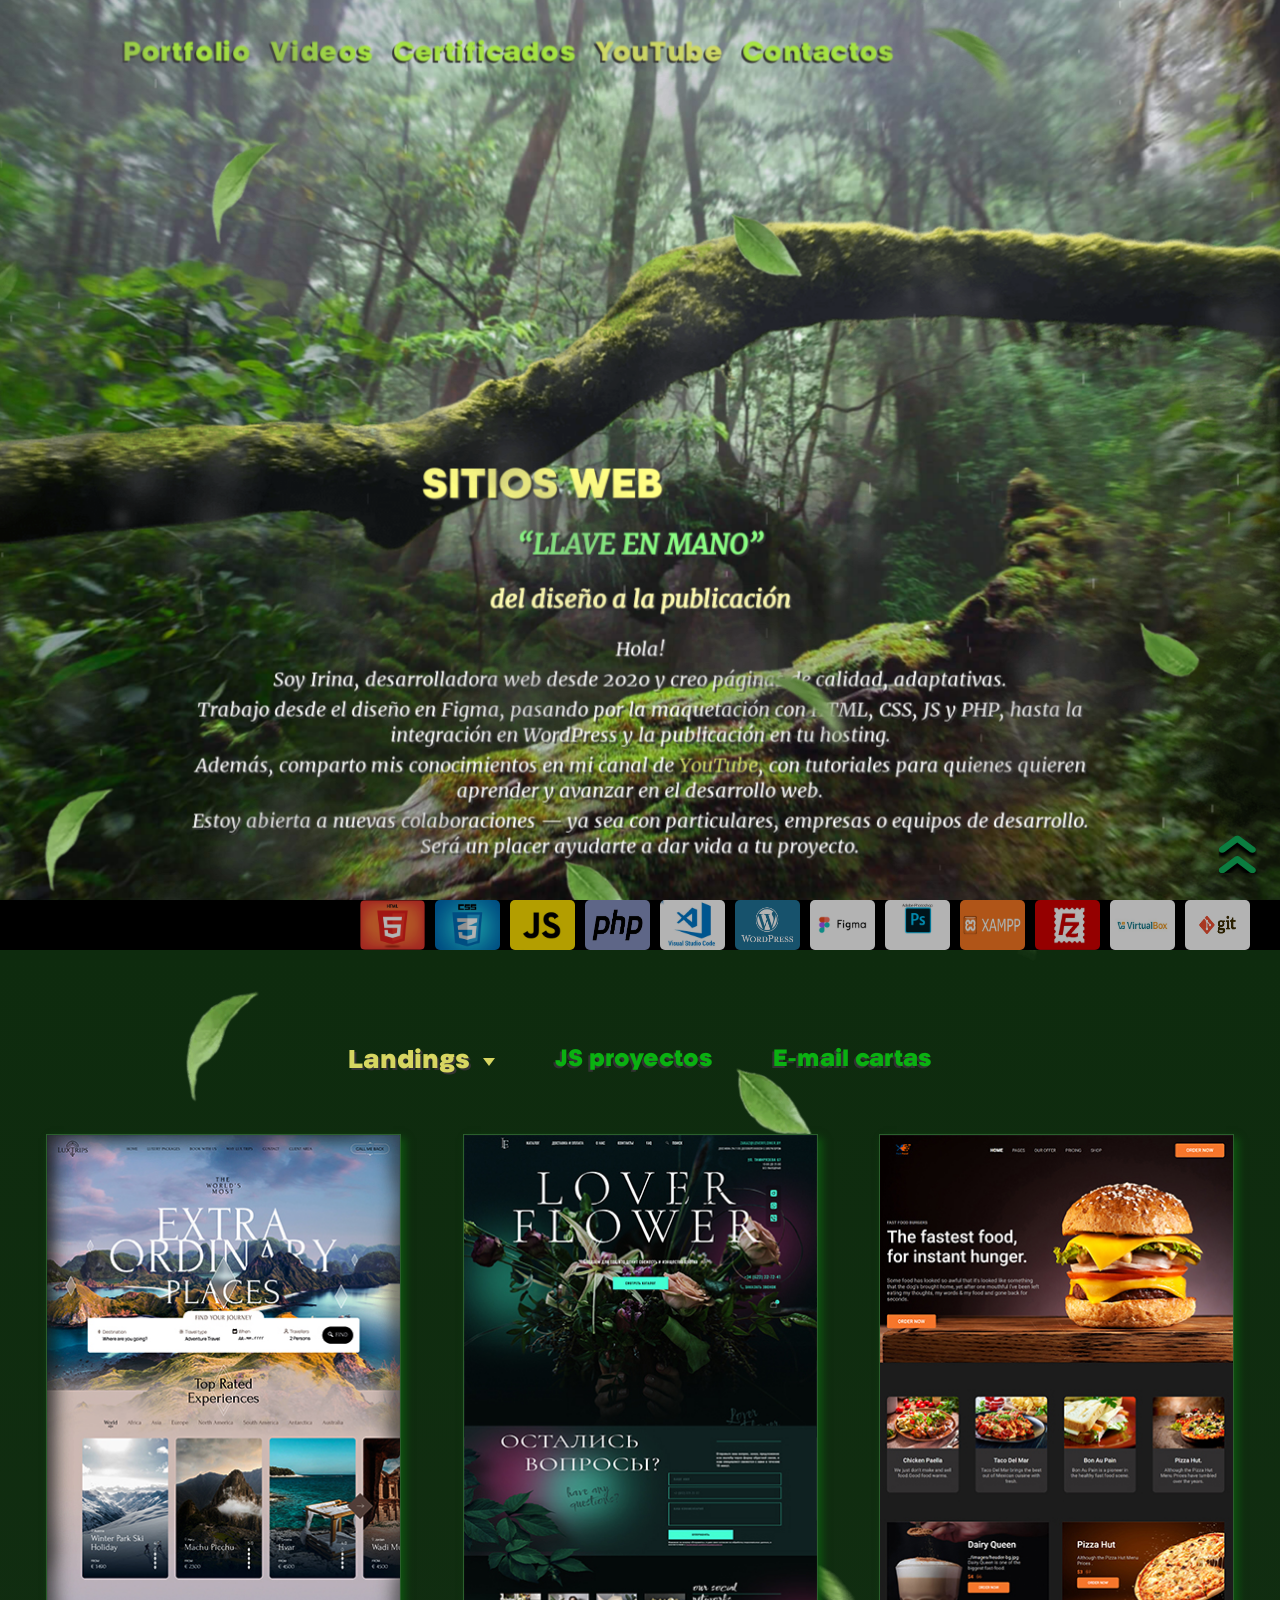
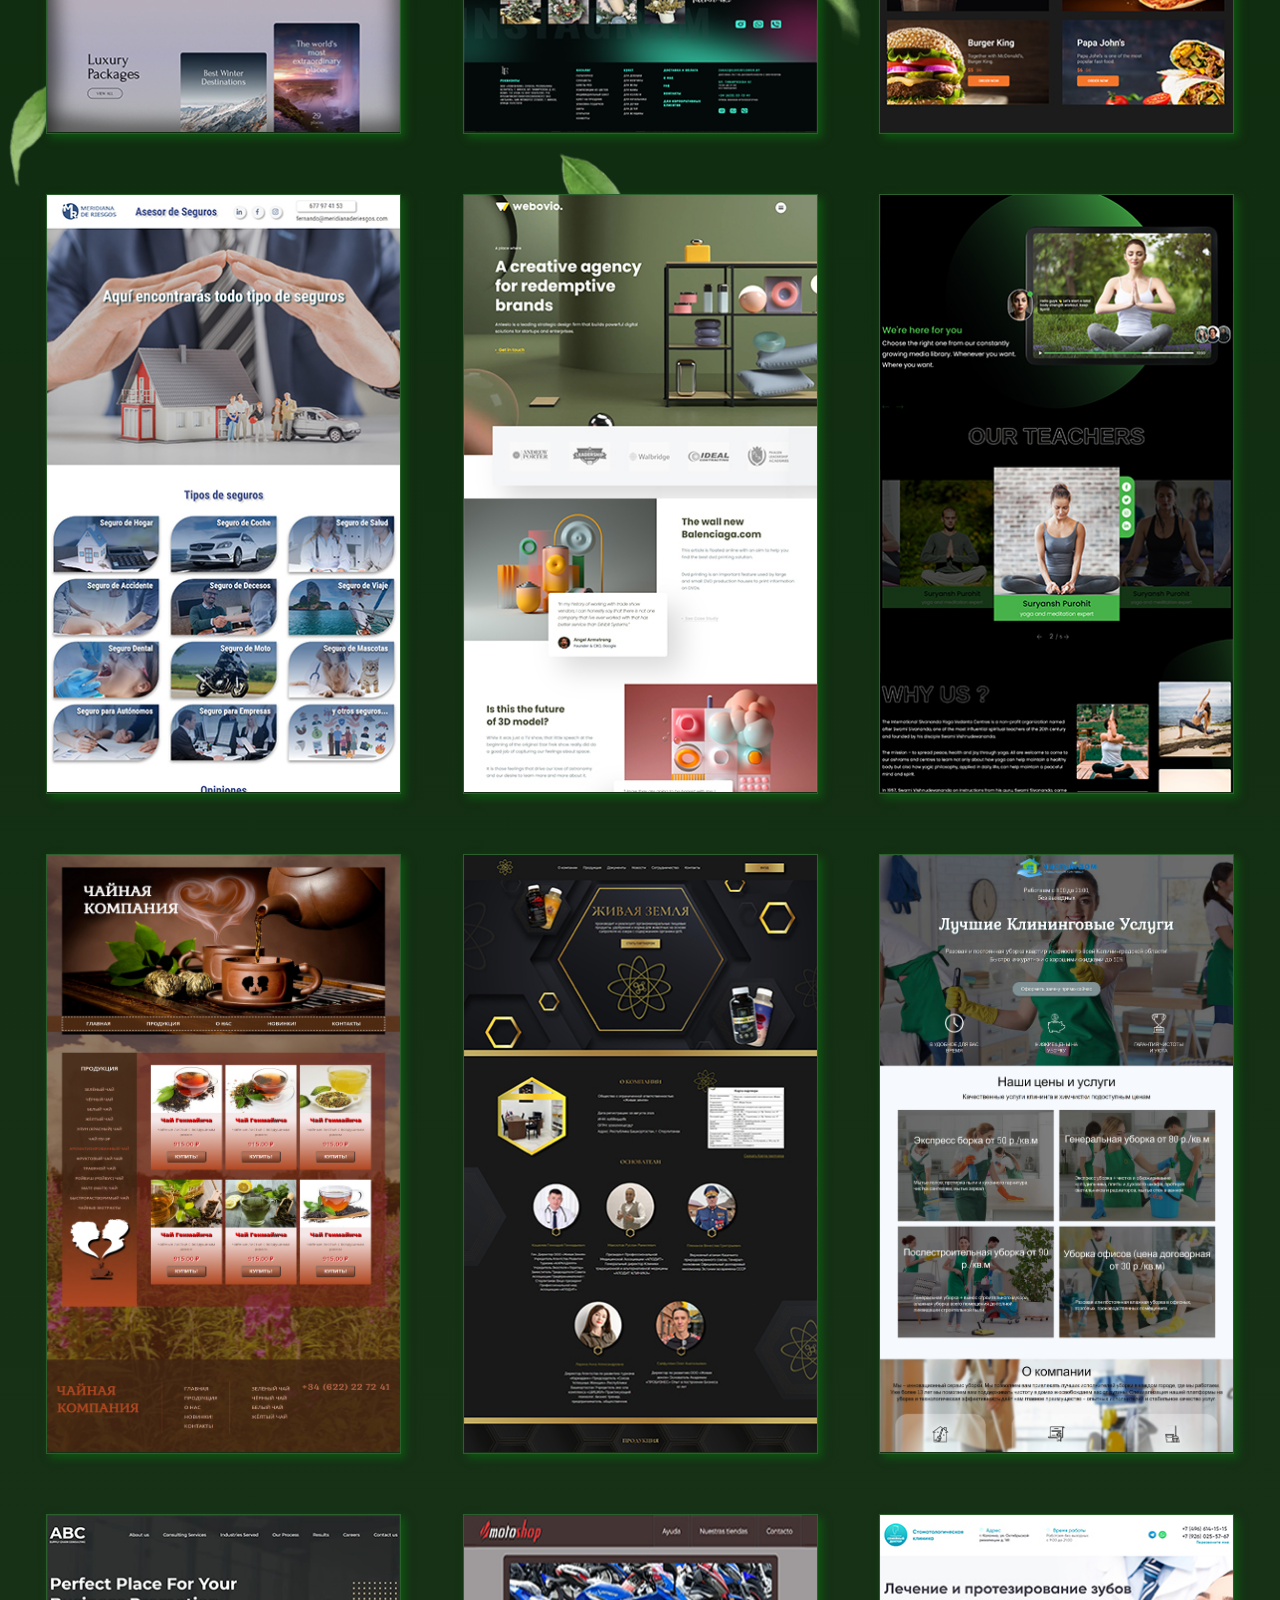
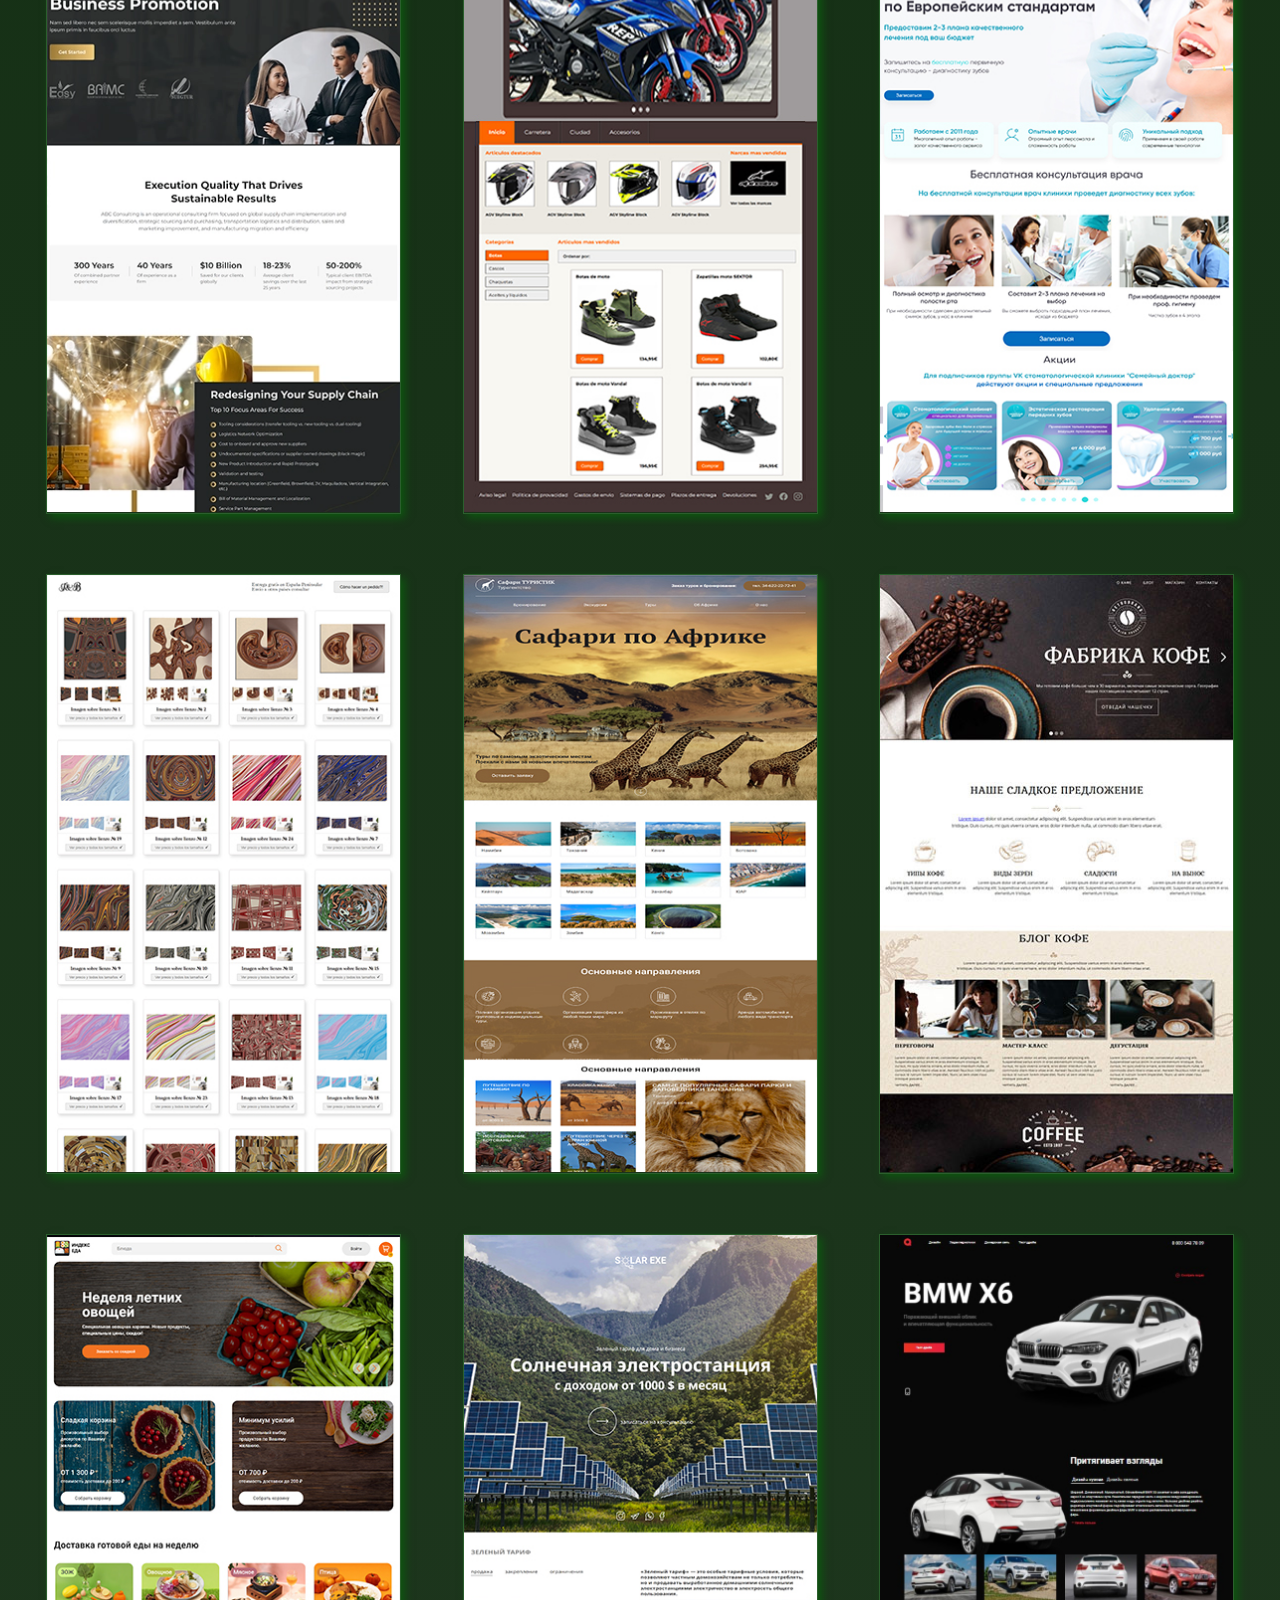
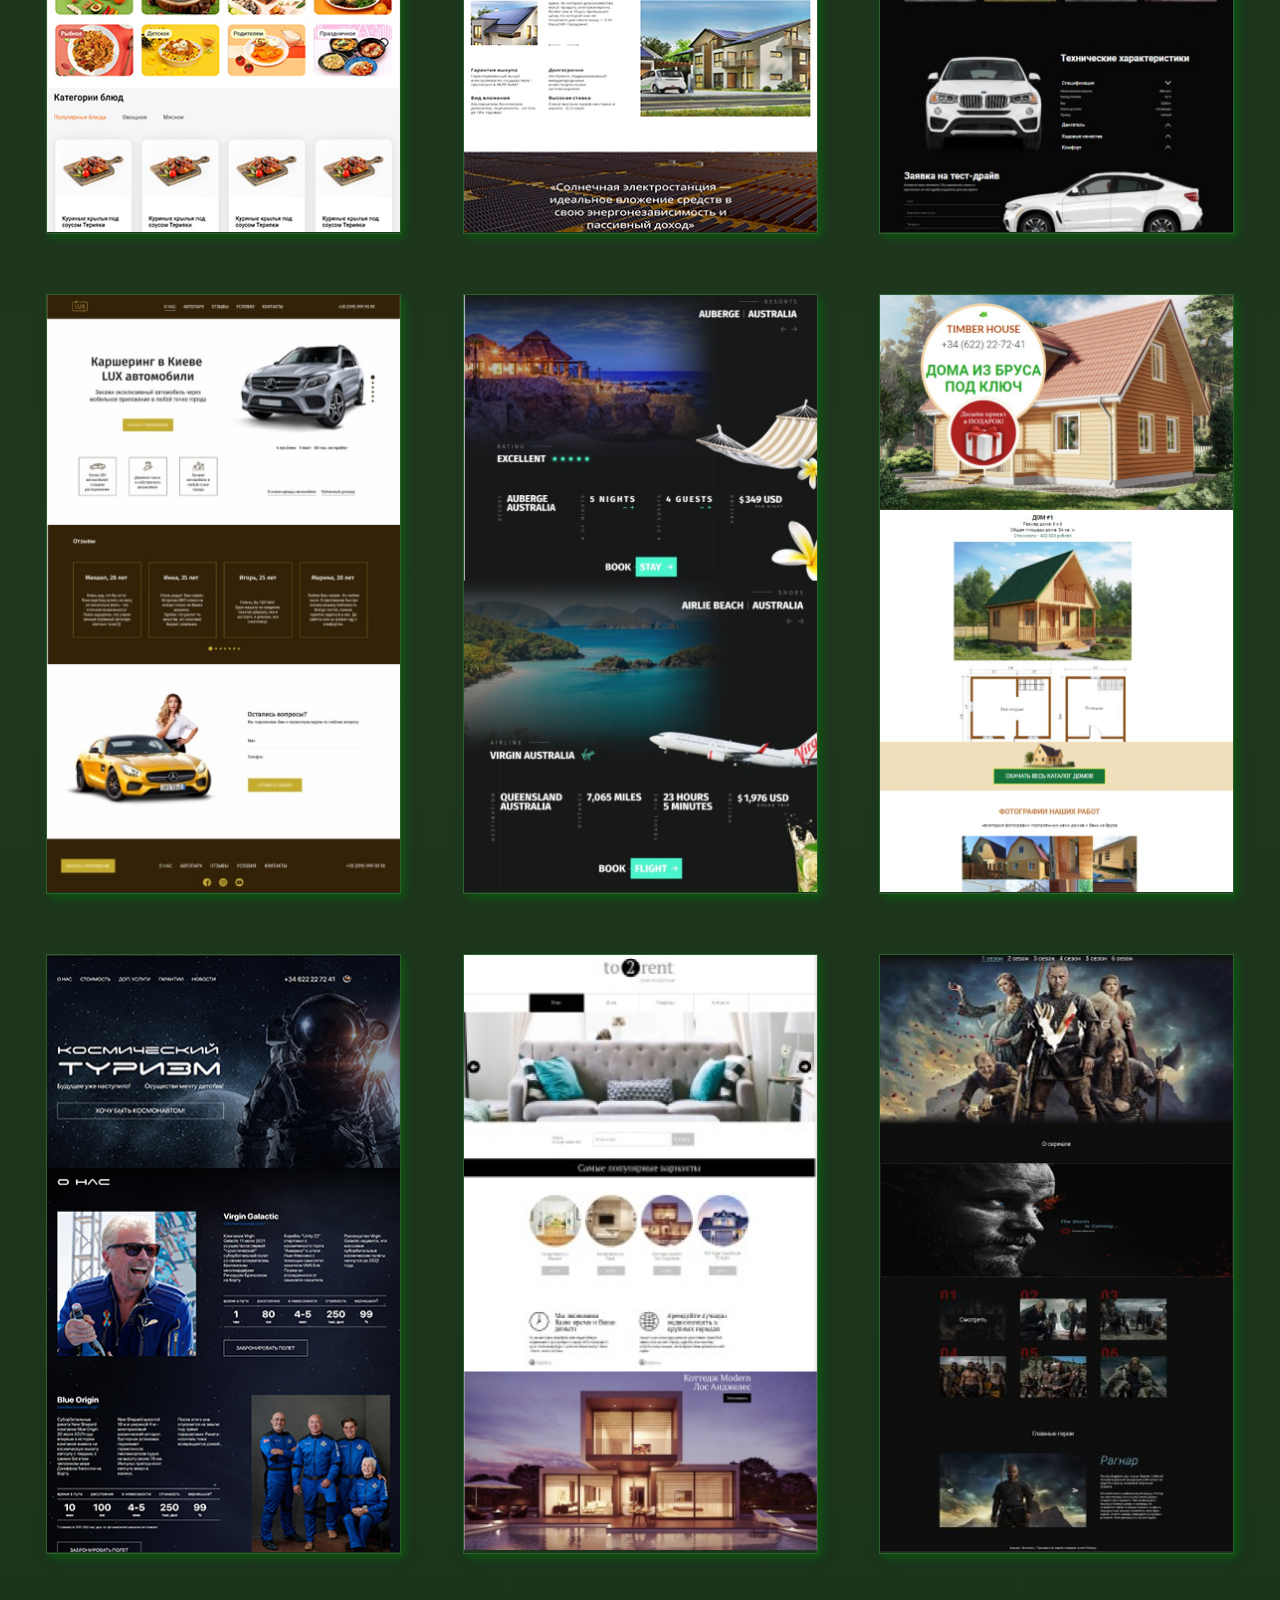
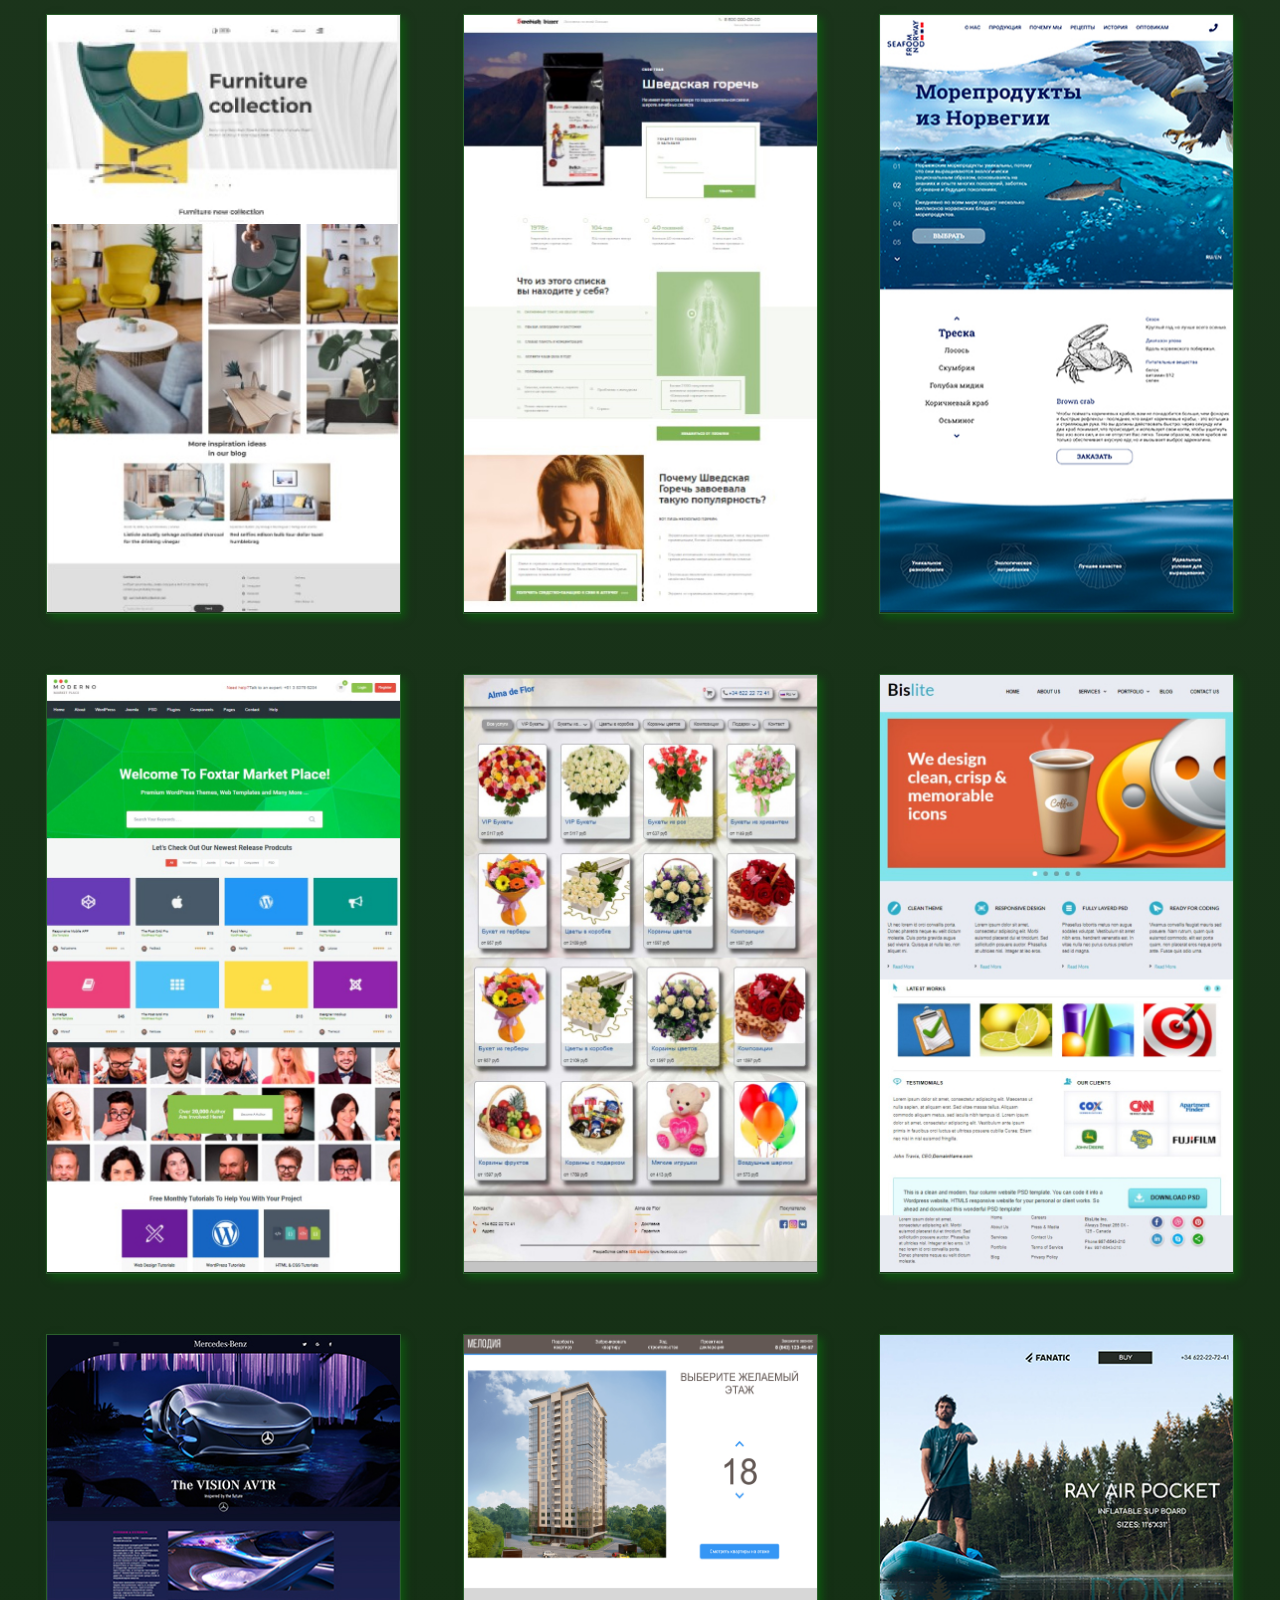
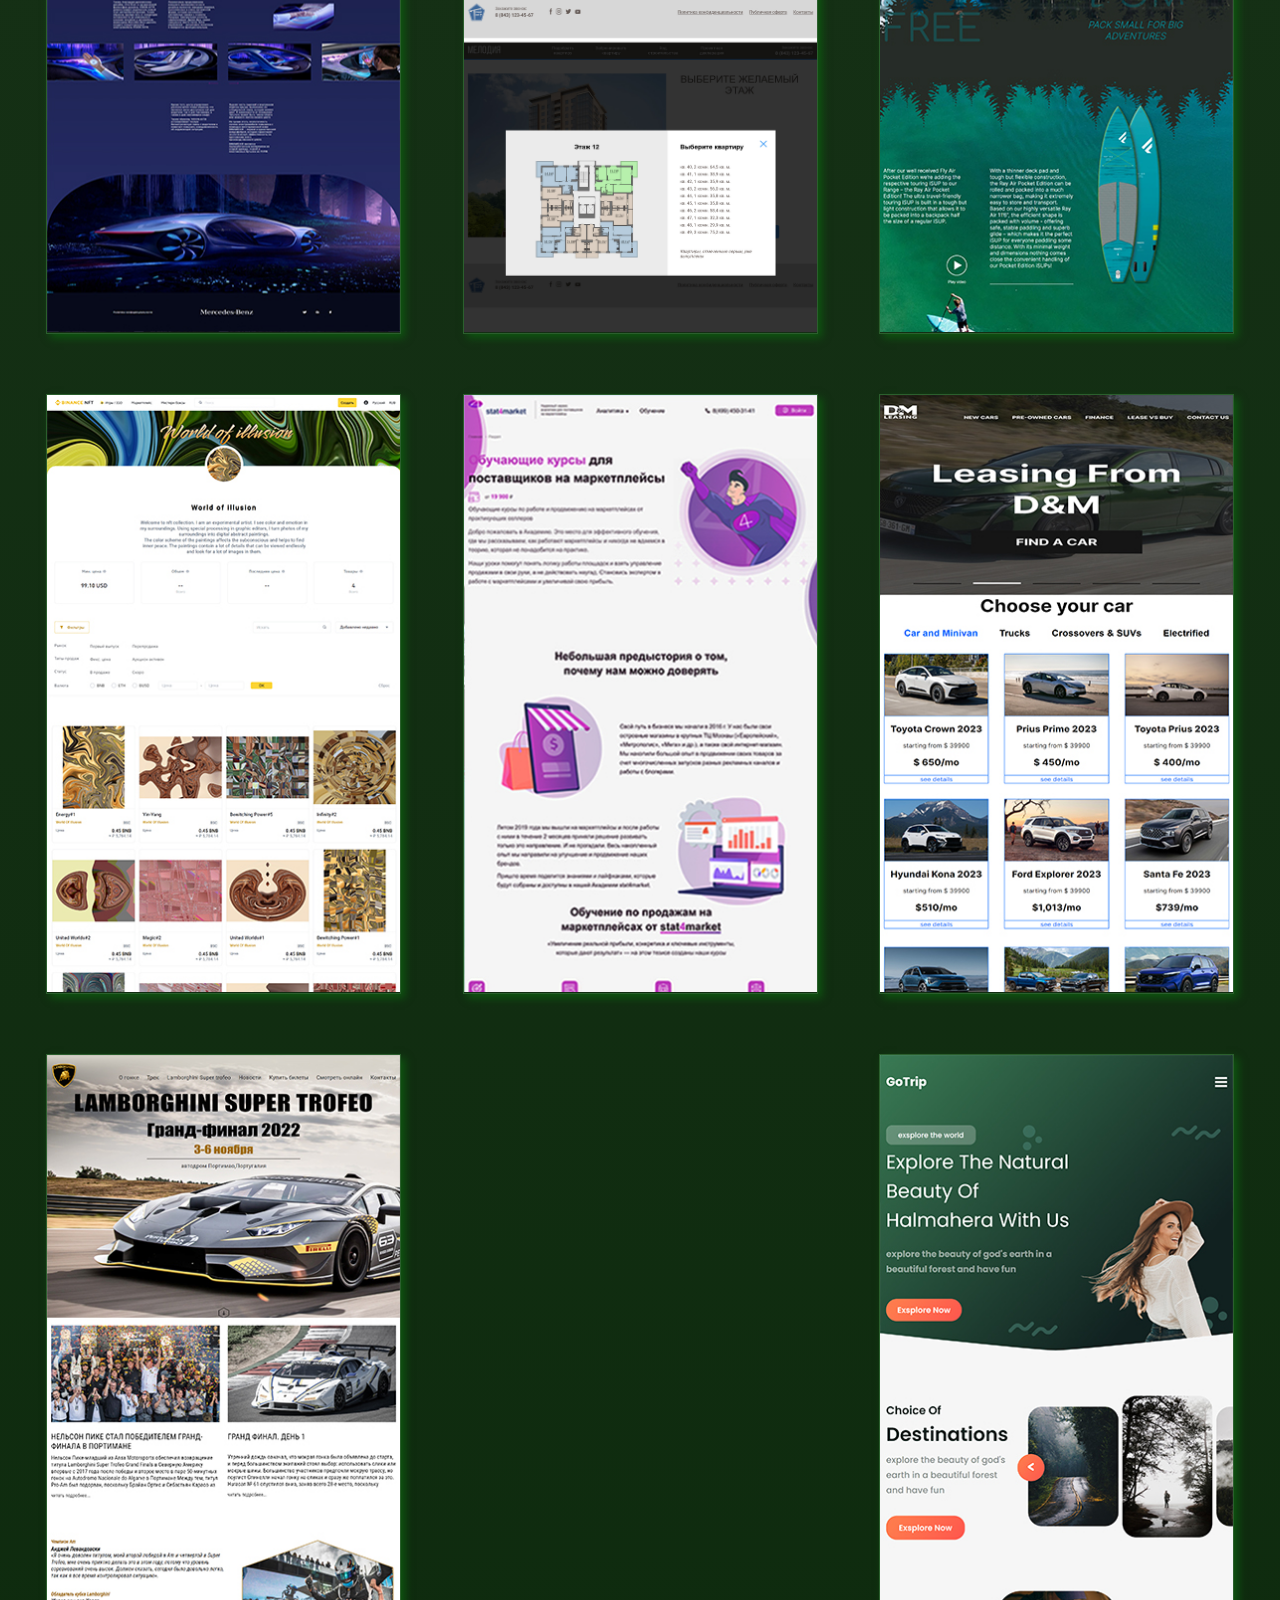
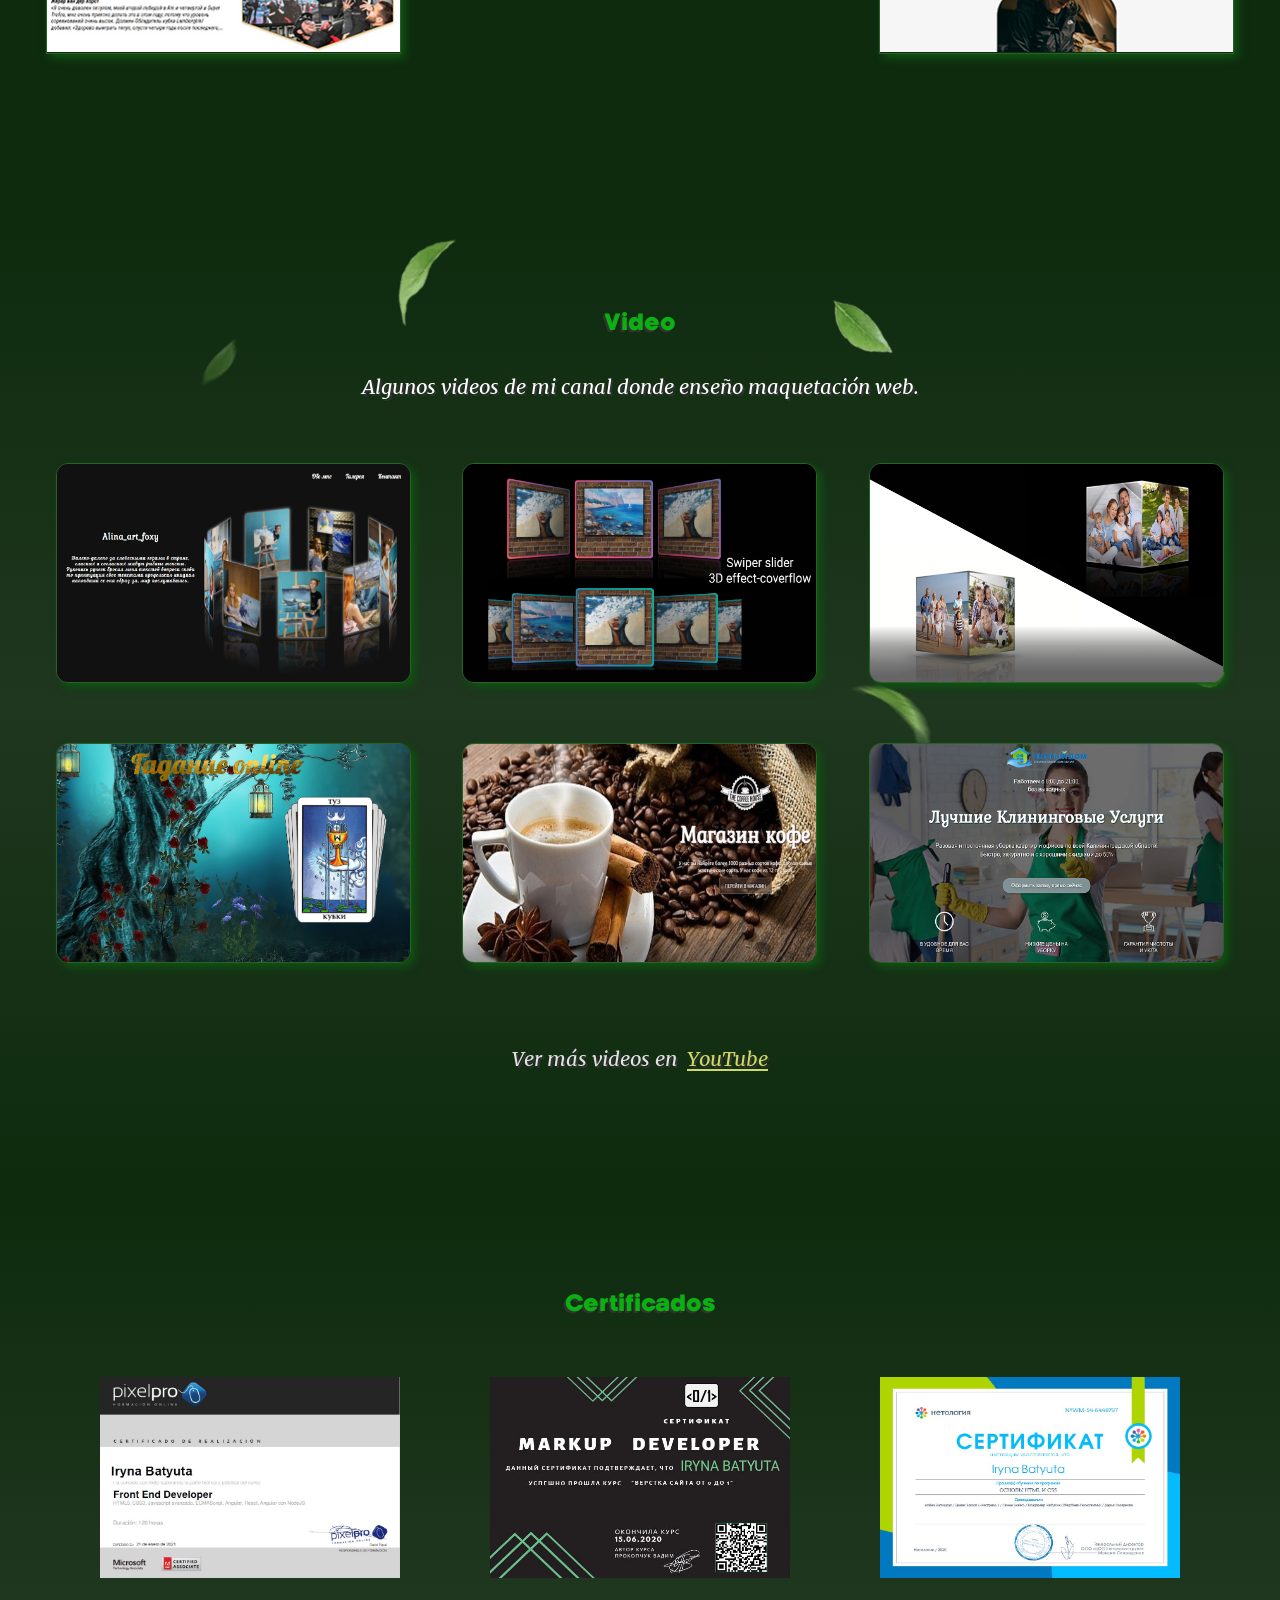
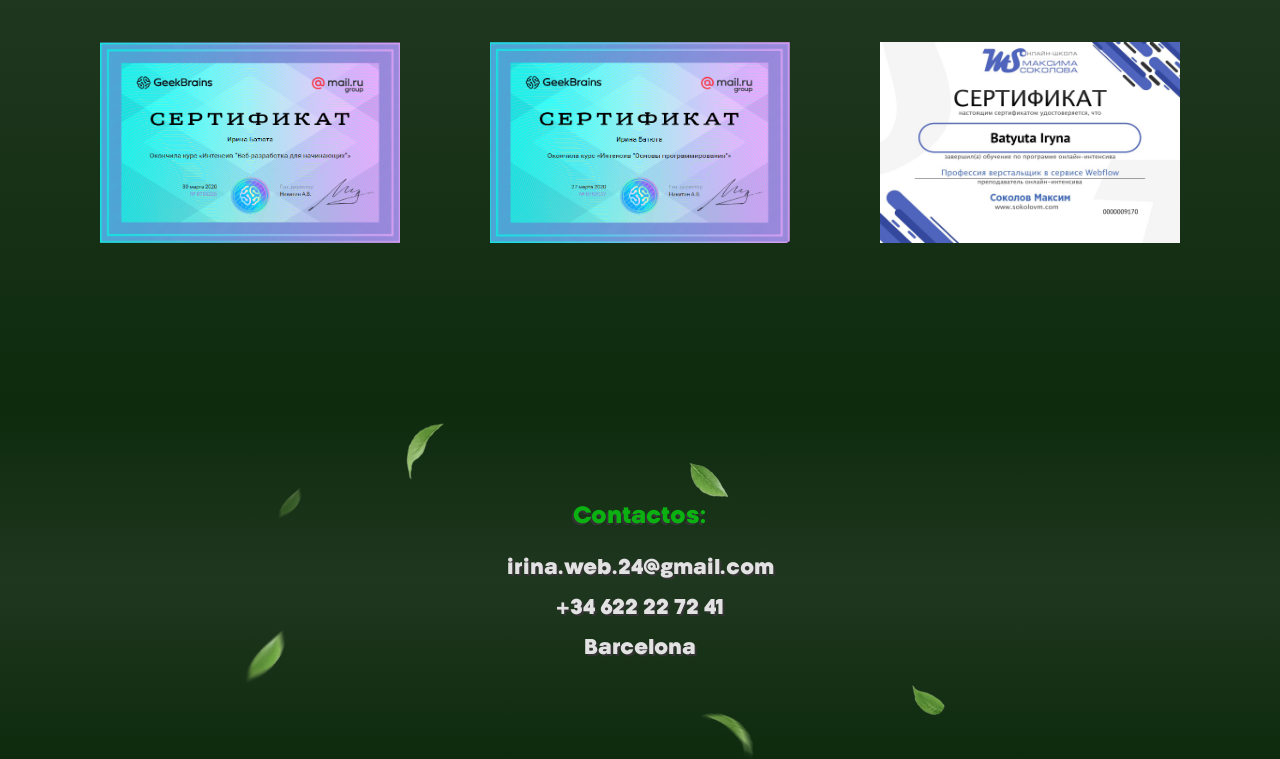
==== commit 48d5301d: "Add files via upload" ====
--- a/index.html
+++ b/index.html
@@ -90,22 +90,7 @@
 
 
 					</div>
-					<div class="habilidades">
-						<img src="images/habit/html5.png" alt="">
-						<img src="images/habit/css3.png" alt="">
-						<img src="images/habit/javascript.png" alt="">
-						<img src="images/habit/php.jpg" alt="">
-						<img src="images/habit/vsc.png" alt="">
-						<img src="images/habit/wordpress.png" alt="">
-						<img src="images/habit/figma.png" alt="">
-						<img src="images/habit/adobe.png" alt="">
-						<!-- <img src="images/habit/node.js.png" alt=""> -->
-						<img src="images/habit/xampp.webp" alt="">
-						<img src="images/habit/filezilla.jpg" alt="">
-						<img src="images/habit/virtualbox.jpg" alt="">
-						<img src="images/habit/git.jpg" alt="">
-						<!-- <img src="images/habit/gulp.png" alt=""> -->
-					</div>
+
 				</div>
 			</div>
 			<div class="layers__item layer-4">
@@ -118,7 +103,27 @@
 
 		</div>
 	</header>
-
+	<div class="habilidades-box">
+		<div class="conainer">
+			<div class="habilidades">
+				<img src="images/habit/html5.png" alt="">
+				<img src="images/habit/css3.png" alt="">
+				<img src="images/habit/javascript.png" alt="">
+				<img src="images/habit/php.jpg" alt="">
+				<img src="images/habit/vsc.png" alt="">
+				<img src="images/habit/wordpress.png" alt="">
+				<img src="images/habit/figma.png" alt="">
+				<img src="images/habit/adobe.png" alt="">
+				<!-- <img src="images/habit/node.js.png" alt=""> -->
+				<img src="images/habit/xampp.webp" alt="">
+				<img src="images/habit/filezilla.jpg" alt="">
+				<img src="images/habit/virtualbox.jpg" alt="">
+				<img src="images/habit/git.jpg" alt="">
+				<!-- <img src="images/habit/gulp.png" alt=""> -->
+			</div>
+		</div>
+
+	</div>
 
 	<section class="portfolio" id="portfolio">
 		<div class="container">
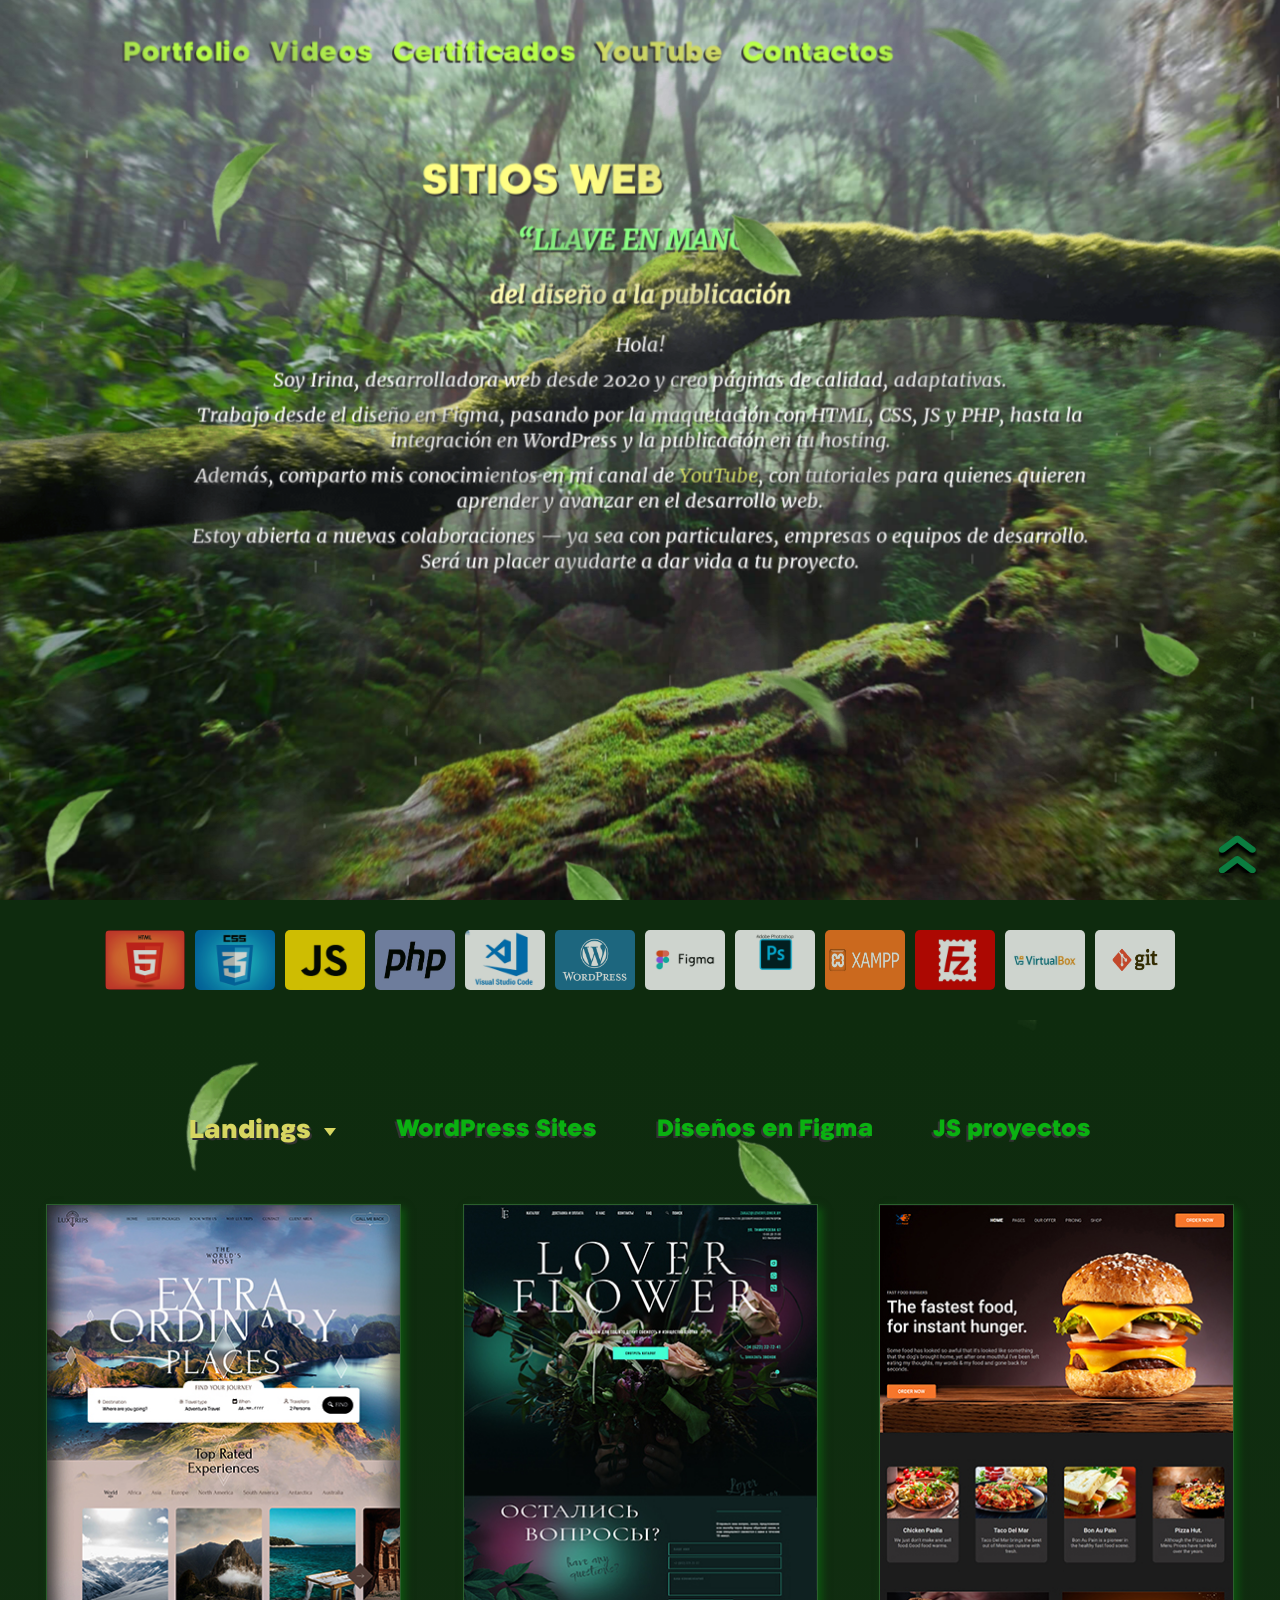
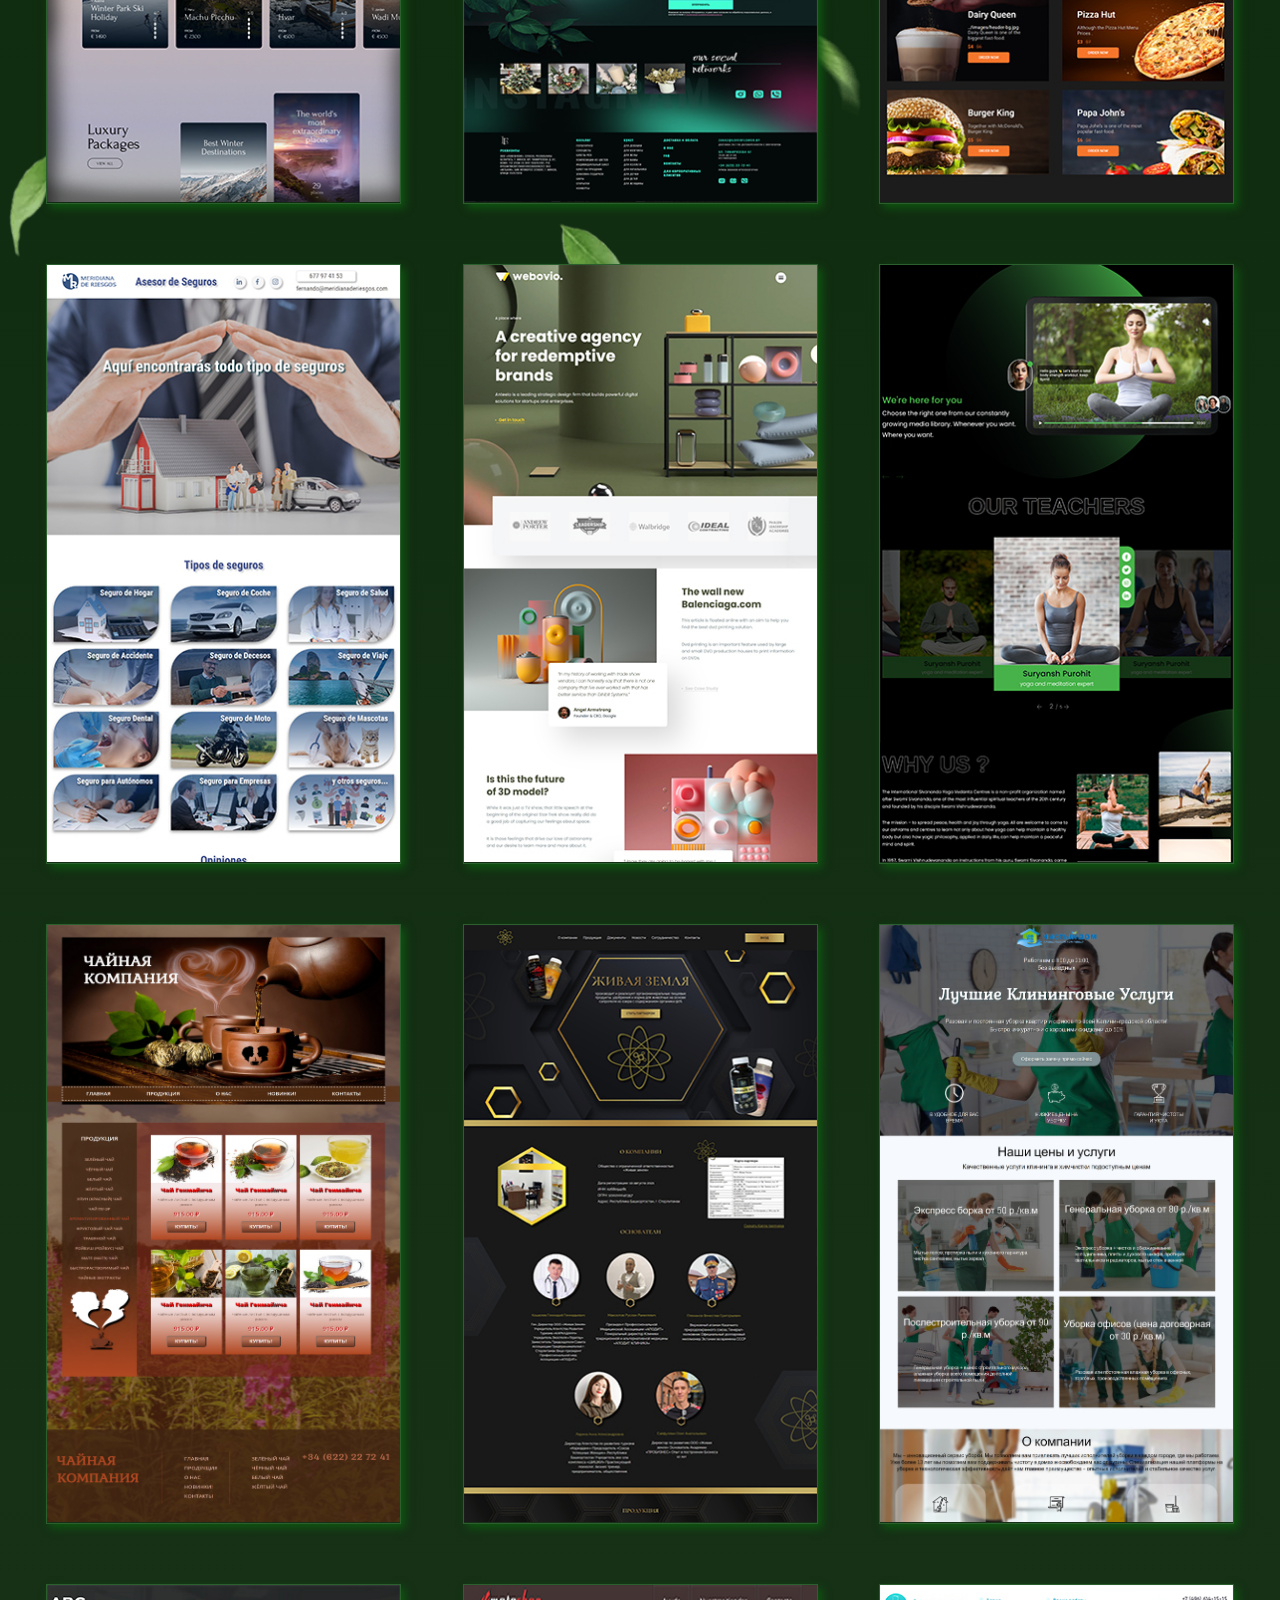
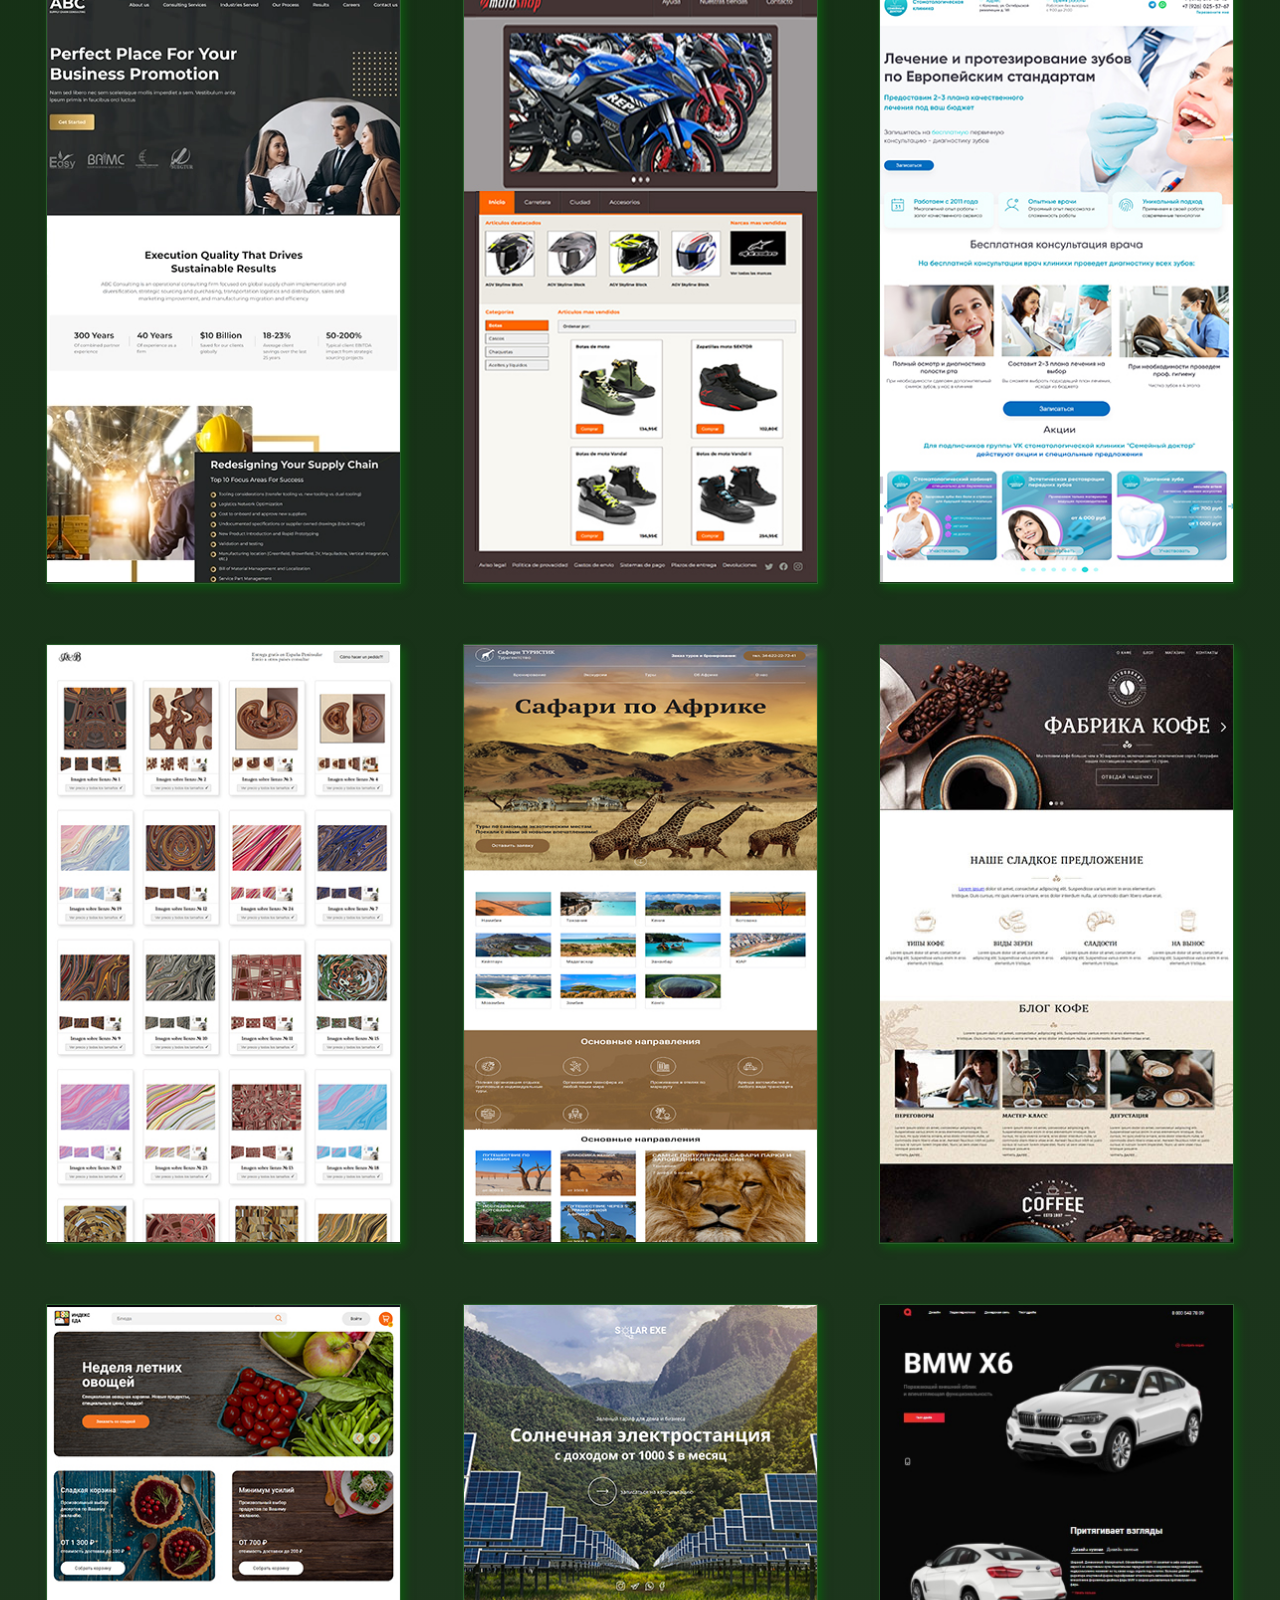
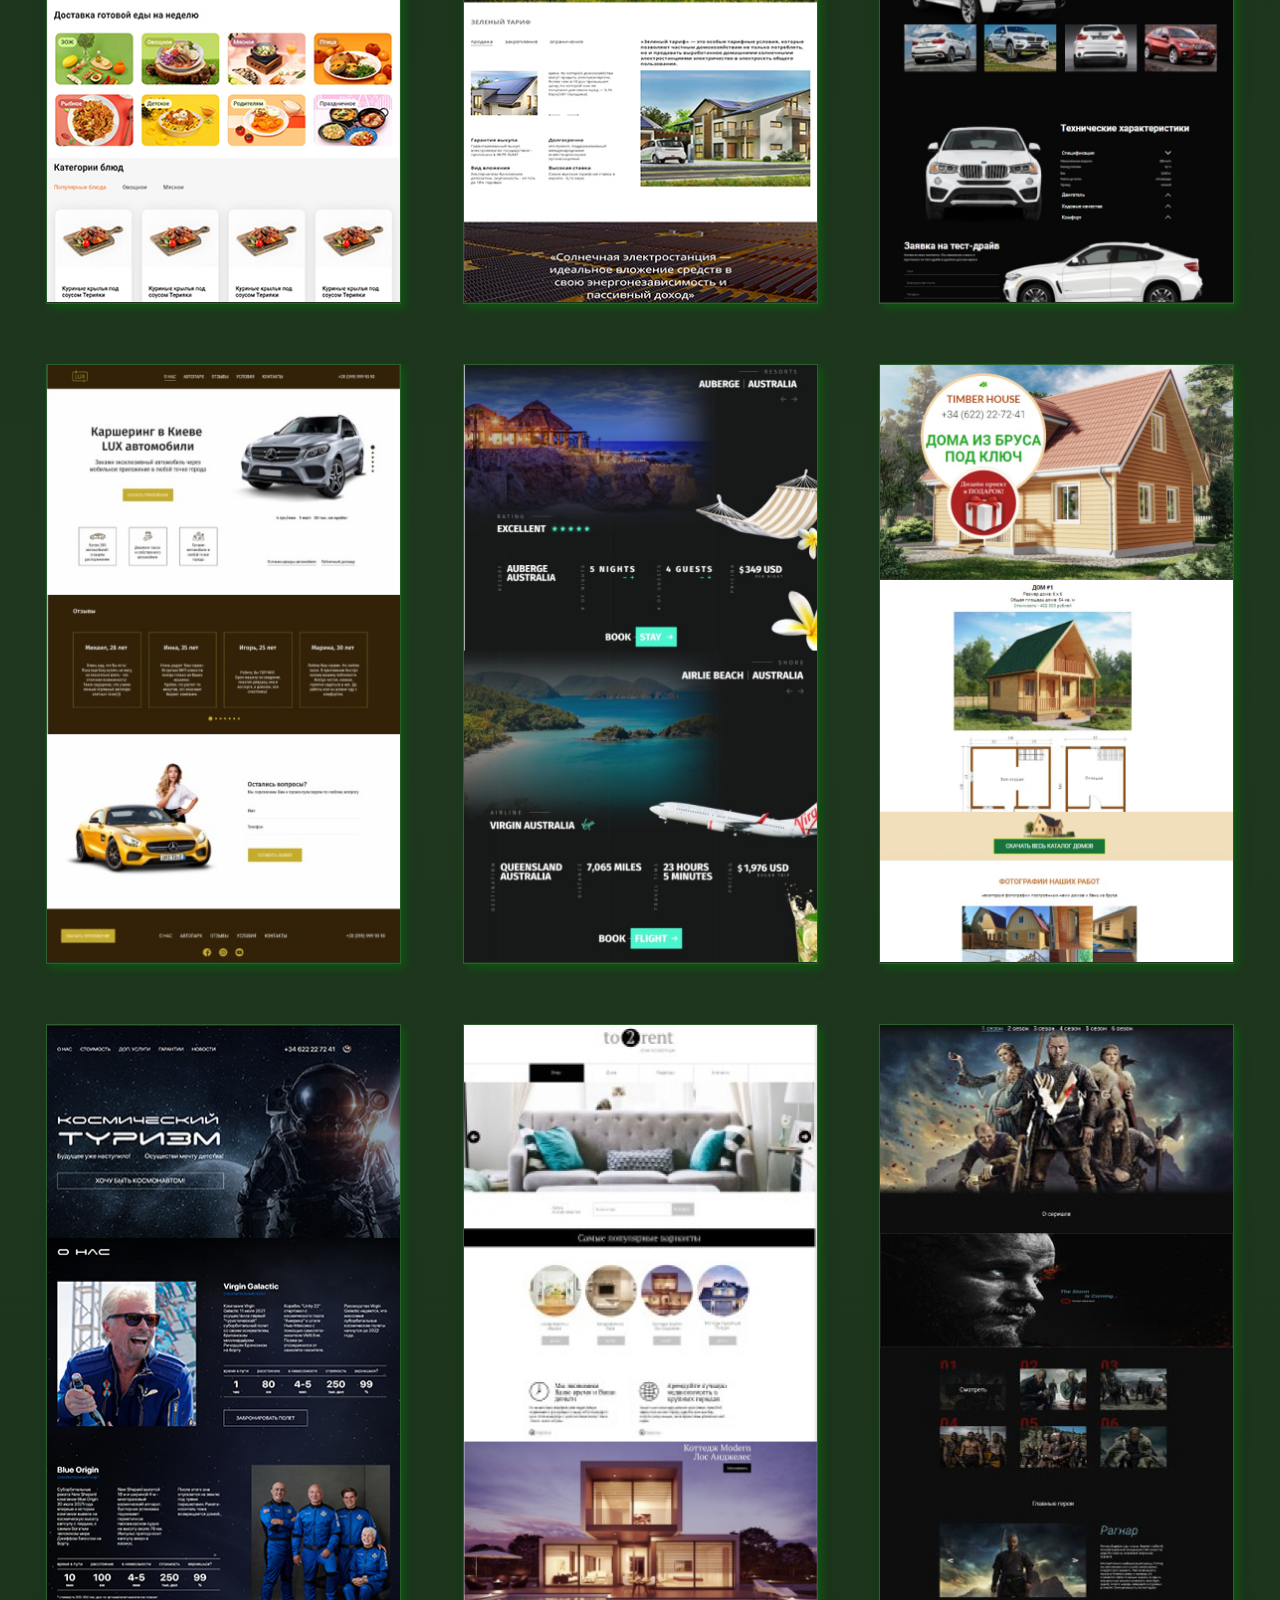
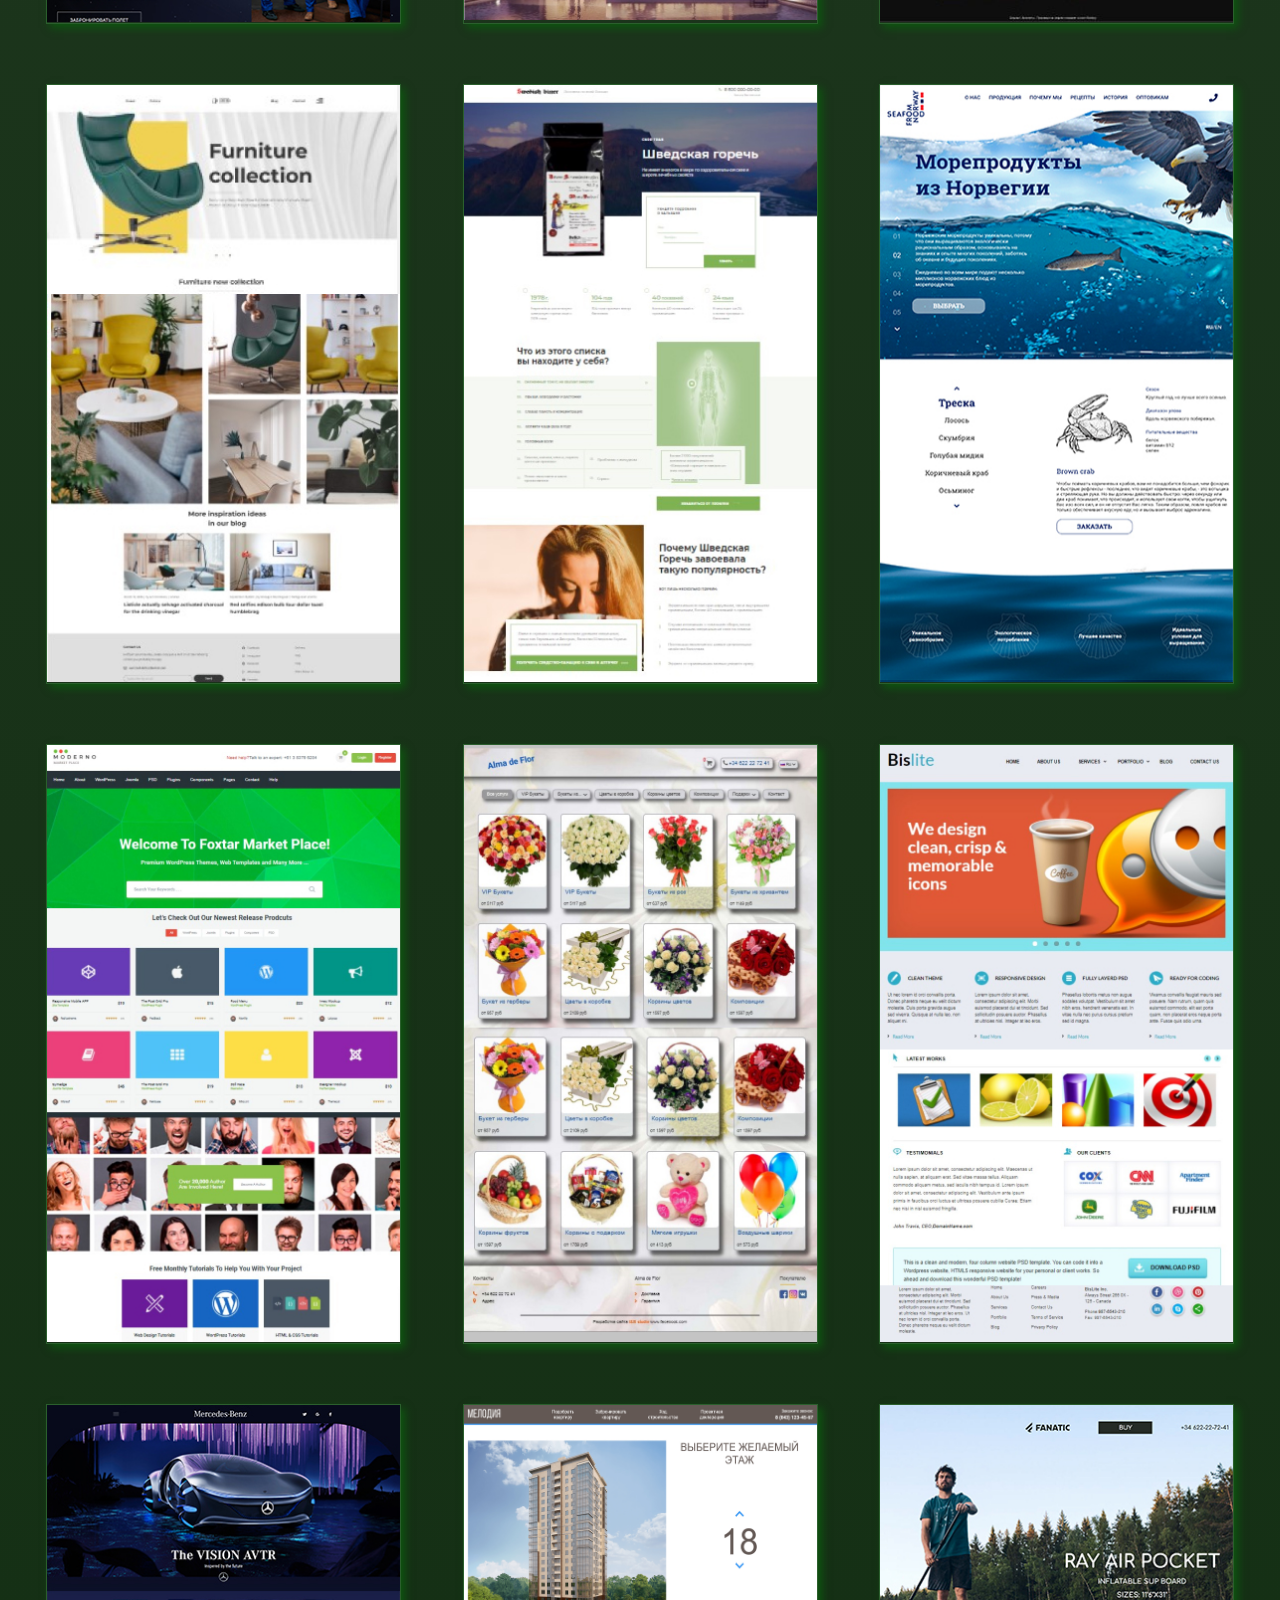
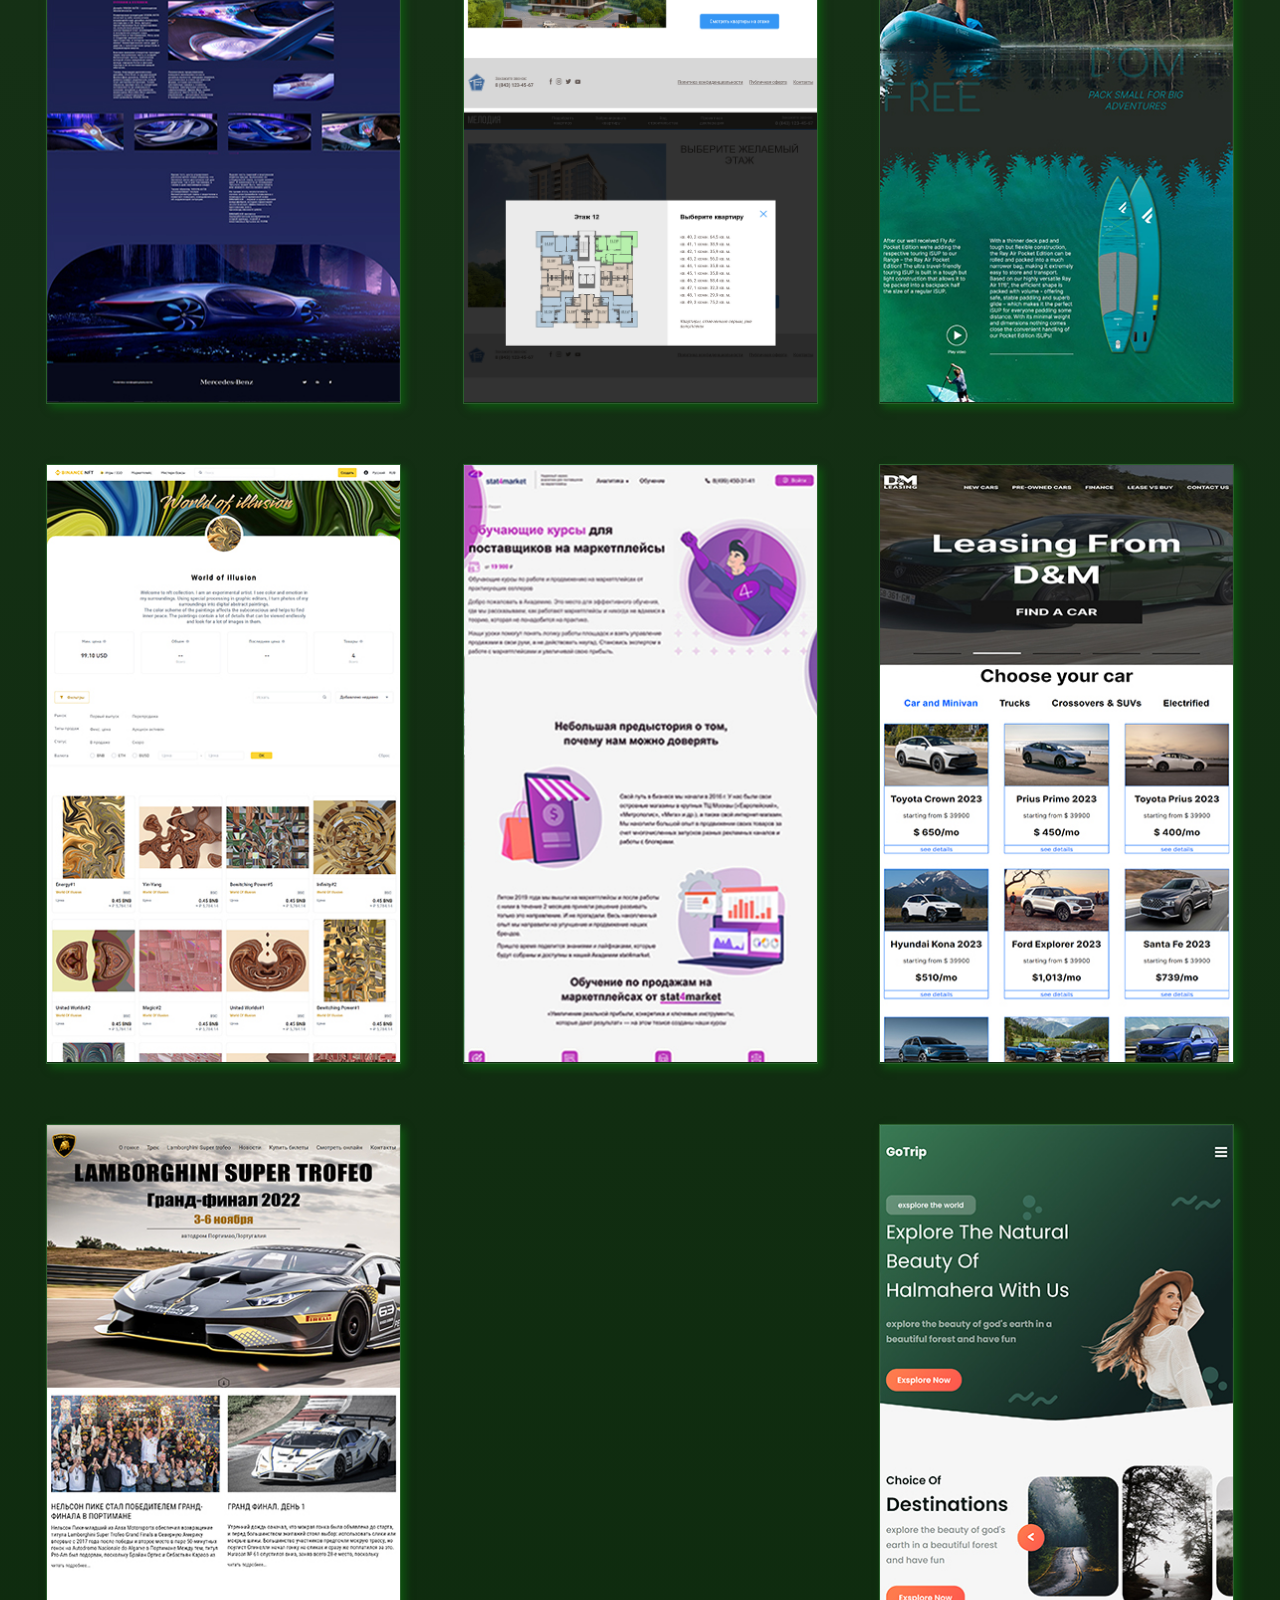
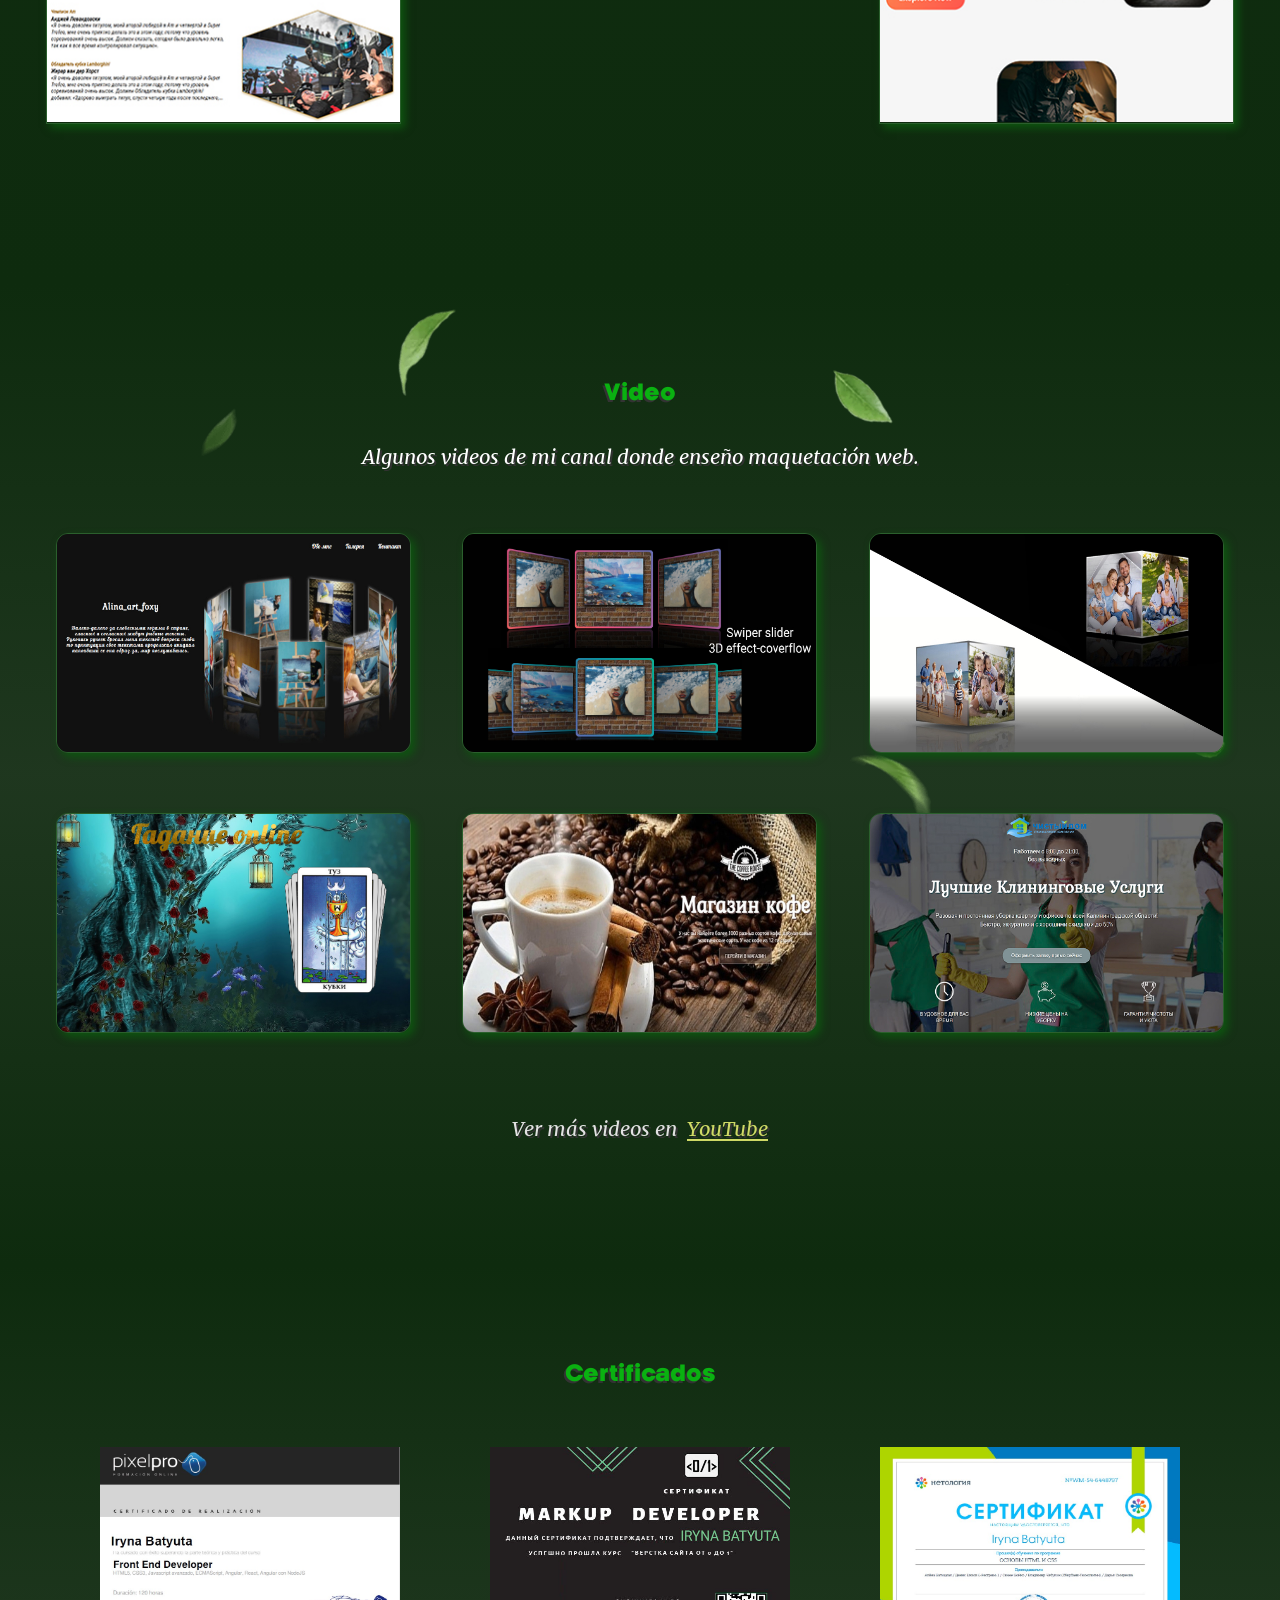
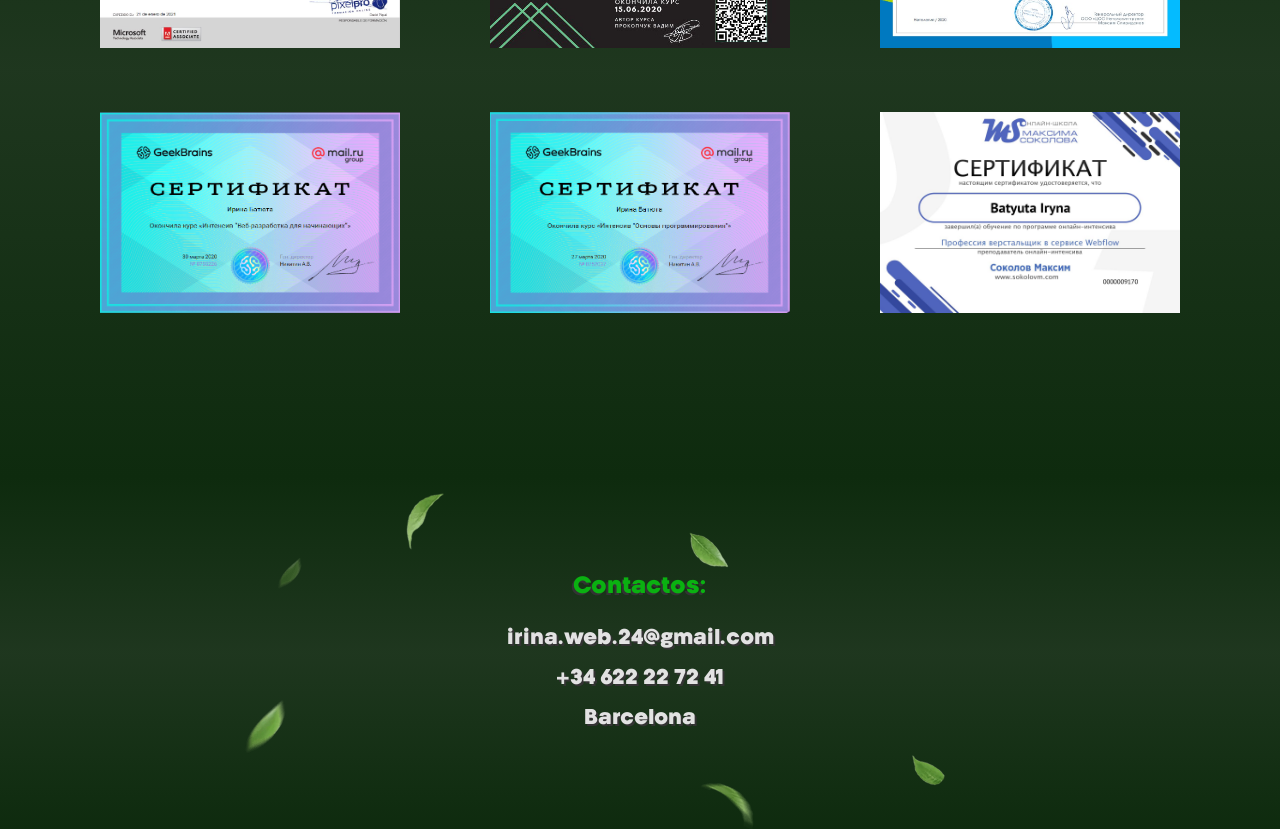
==== commit c163d81c: "Add files via upload" ====
--- a/index.html
+++ b/index.html
@@ -133,8 +133,10 @@
 				<div class="product-one__tabs">
 					<div class="tabs">
 						<h3 class="titulo__title active" data-id="1">Landings</h3>
-						<h3 class="titulo__title" data-id="2">JS proyectos</h3>
-						<h3 class="titulo__title" data-id="3">E-mail cartas</h3>
+
+						<h3 class="titulo__title" data-id="2">WordPress Sites</h3>
+						<h3 class="titulo__title" data-id="3">Diseños en Figma</h3>
+						<h3 class="titulo__title" data-id="4">JS proyectos</h3>
 					</div>
 
 					<div class="tab__content">
@@ -271,6 +273,48 @@
 
 						<div class="portfolio__items tab-item" id="2">
 
+							<a class="portfolio__item" href="https://portofolio.42web.io/" target="_blank"><span>View</span>
+								<img class="portfolio__img" src="images/wordpress/foodi.jpg" alt="">
+							</a>
+
+							<!-- <a class="portfolio__item" href="https://ib-art.github.io/Cafes-Molones/"
+								target="_blank"><span>View</span>
+								<img class="portfolio__img" src="images/js-proyectos/cafes-molones.jpg" alt="">
+							</a> -->
+
+						</div>
+
+
+						<div class="portfolio__items tab-item" id="3">
+							<a class="portfolio__item"
+								href="https://www.figma.com/design/2yQLSv0hjhctBJkl9fxqzl/Odontolog%C3%ADa-y-Cirug%C3%ADa?node-id=0-1&p=f&t=I5X8E39EpTDHWwNP-0"
+								target="_blank"><span>View</span>
+								<img class="portfolio__img" src="images/figma/dantista.jpg" alt="">
+							</a>
+
+							<a class="portfolio__item"
+								href="https://www.figma.com/design/80CfcOFeHZwRp7SPzCvigN/Untitled?node-id=0-1&p=f&t=E6PUmlmNuiKij1QJ-0"
+								target="_blank"><span>View</span>
+								<img class="portfolio__img" src="images/figma/seguros.jpg" alt="">
+							</a>
+
+							<a class="portfolio__item"
+								href="https://www.figma.com/design/2f6o1BvsvIeWCszrnyqXce/Mi-portfolio?node-id=0-1&p=f&t=DZNWRlXec3oJpIPg-0"
+								target="_blank"><span>View</span>
+								<img class="portfolio__img" src="images/figma/portfolio.jpg" alt="">
+							</a>
+
+							<a class="portfolio__item"
+								href="https://www.figma.com/design/GmpH8u0zIfe9kc1KtmHG8N/Untitled?node-id=213-53&t=6NwiypwJrJdmRJm8-0"
+								target="_blank"><span>View</span>
+								<img class="portfolio__img" src="images/figma/te.jpg" alt="">
+							</a>
+
+
+						</div>
+
+						<div class="portfolio__items tab-item" id="4">
+
 							<a class="portfolio__item" href="https://ib-art.github.io/Recordatorios-Molones/"
 								target="_blank"><span>View</span>
 								<img class="portfolio__img" src="images/js-proyectos/recordatorios-molones.jpg" alt="">
@@ -280,26 +324,6 @@
 								target="_blank"><span>View</span>
 								<img class="portfolio__img" src="images/js-proyectos/cafes-molones.jpg" alt="">
 							</a>
-
-						</div>
-
-						<div class="portfolio__items tab-item gallery__inner" id="3">
-							<a class="portfolio__item" href="images/email/bella.jpg" target="_blank"><span>View</span>
-								<img class="portfolio__img" src="images/email/bella.jpg" alt="">
-							</a>
-
-							<a class="portfolio__item" href="images/email/millala.jpg" target="_blank"><span>View</span>
-								<img class="portfolio__img" src="images/email/millala.jpg" alt="">
-							</a>
-
-							<a class="portfolio__item" href="images/email/millala.jpg" target="_blank"><span>View</span>
-								<img class="portfolio__img" src="images/email/millala.jpg" alt="">
-							</a>
-
-							<a class="portfolio__item" href="images/email/millala.jpg" target="_blank"><span>View</span>
-								<img class="portfolio__img" src="images/email/millala.jpg" alt="">
-							</a>
-
 
 						</div>
 
--- a/css/style.css
+++ b/css/style.css
@@ -28,7 +28,7 @@
   height: 100vh;
   min-height: 500px;
   transform-style: preserve-3d;
-  transform: rotateX(var(--move-y)) rotateY(var(--move-x));
+  /* transform: rotateX(var(--move-y)) rotateY(var(--move-x)); */
   will-change: transform;
   transition: transform 1.5s cubic-bezier(0.05, 0.5, 0, 1);
 }
@@ -68,7 +68,7 @@
   height: 93vh;
   display: flex;
   flex-direction: column;
-  justify-content: space-between;
+  justify-content: flex-start;
 }
 
 .hero-content h1 {
@@ -77,11 +77,9 @@
   text-align: center;
   text-transform: uppercase;
   letter-spacing: normal;
-  margin-bottom: 15px;
   color: #fffe84;
   text-shadow: 2px 2px #333;
-  margin-top: 50px;
-  margin-left: -200px;
+  margin: 90px 0 15px -200px;
 }
 
 .hero-content h1 span {
@@ -114,7 +112,7 @@
 }
 
 .hero-content__p p {
-  margin-bottom: 5px;
+  margin-bottom: 10px;
   /* text-indent: 30px; */
 }
 
@@ -143,8 +141,9 @@
   letter-spacing: 0.6px;
   /* color: #74cf1f; */
   /* color: #b6f355; */
-  /* color: #b9ff49; */
-  color: #a6e442;
+  color: #b9ff49;
+  /* color: #a6e442; */
+  /* color: #9dff00; */
   text-decoration: none;
   text-shadow: -2px 2px #333;
 }
@@ -157,18 +156,24 @@
   display: none;
 }
 
+.habilidades-box {
+  padding: 30px 0;
+  background: #0e2b0e;
+}
+
 .habilidades {
   display: flex;
+  flex-wrap: wrap;
   gap: 10px;
-  justify-content: flex-end;
-  margin-right: 30px;
+  justify-content: center;
+  margin: 0 30px;
 }
 
 .habilidades img {
-  width: 65px;
-  height: 50px;
+  width: 80px;
+  height: 60px;
   border-radius: 5px;
-  opacity: 0.7;
+  opacity: 0.8;
 }
 
 /* portfolio */
--- a/css/media.css
+++ b/css/media.css
@@ -8,10 +8,10 @@
   .menu__list {
     margin-left: 60px;
   }
-  .habilidades {
+  /* .habilidades {
     flex-wrap: wrap;
     margin-left: 30px;
-  }
+  } */
 }
 
 @media (max-width: 850px) {
@@ -120,17 +120,17 @@
 @media (max-width: 690px) {
   .hero-content h1 {
     font-size: 40px;
-    /* margin-left: 0; */
+    margin-left: -55px;
   }
 
   h2 {
     font-size: 22px;
   }
 
-  .hero-content__p {
+  /* .hero-content__p {
     font-size: 18px;
     line-height: 26px;
-  }
+  } */
 
   .menu__list-link {
     font-size: 24px;
@@ -156,9 +156,9 @@
     font-size: 18px;
     line-height: 20px;
   }
-  .hero-content__p p {
+  /* .hero-content__p p {
     margin-bottom: 0px;
-  }
+  } */
 
   /* .menu__btn {
     border-top: 3px solid #070807;
@@ -217,10 +217,11 @@
   }
 
   .hero-content__p {
-    width: 90%;
-    font-size: 18px;
-    line-height: 24px;
-    margin-bottom: 5px;
+    margin-top: 50px;
+    /* width: 90%; */
+    font-size: 18px;
+    /* line-height: 24px;
+    margin-bottom: 5px; */
   }
 
   .menu__list-link {
@@ -234,32 +235,33 @@
 }
 
 @media (max-width: 420px) {
-  .header__container {
+  /* .header__container {
     height: 96vh;
   }
 
   .hero-content {
     height: 90vh;
-  }
-
-  .hero-content h1 {
-    font-size: 26px;
+  } */
+
+  .hero-content h1 {
+    /* font-size: 26px; */
     margin-bottom: 15px;
     margin-left: 0;
   }
 
   .hero-content h1 span {
+    /* font-size: 20px; */
+    margin-left: 0;
+  }
+
+  h2 {
     font-size: 20px;
-    margin-left: 0;
-  }
-
-  h2 {
-    font-size: 18px;
   }
 
   .hero-content__p {
-    font-size: 14px;
-    line-height: 20px;
+    width: 90%;
+    font-size: 18px;
+    line-height: 24px;
   }
 
   h3,
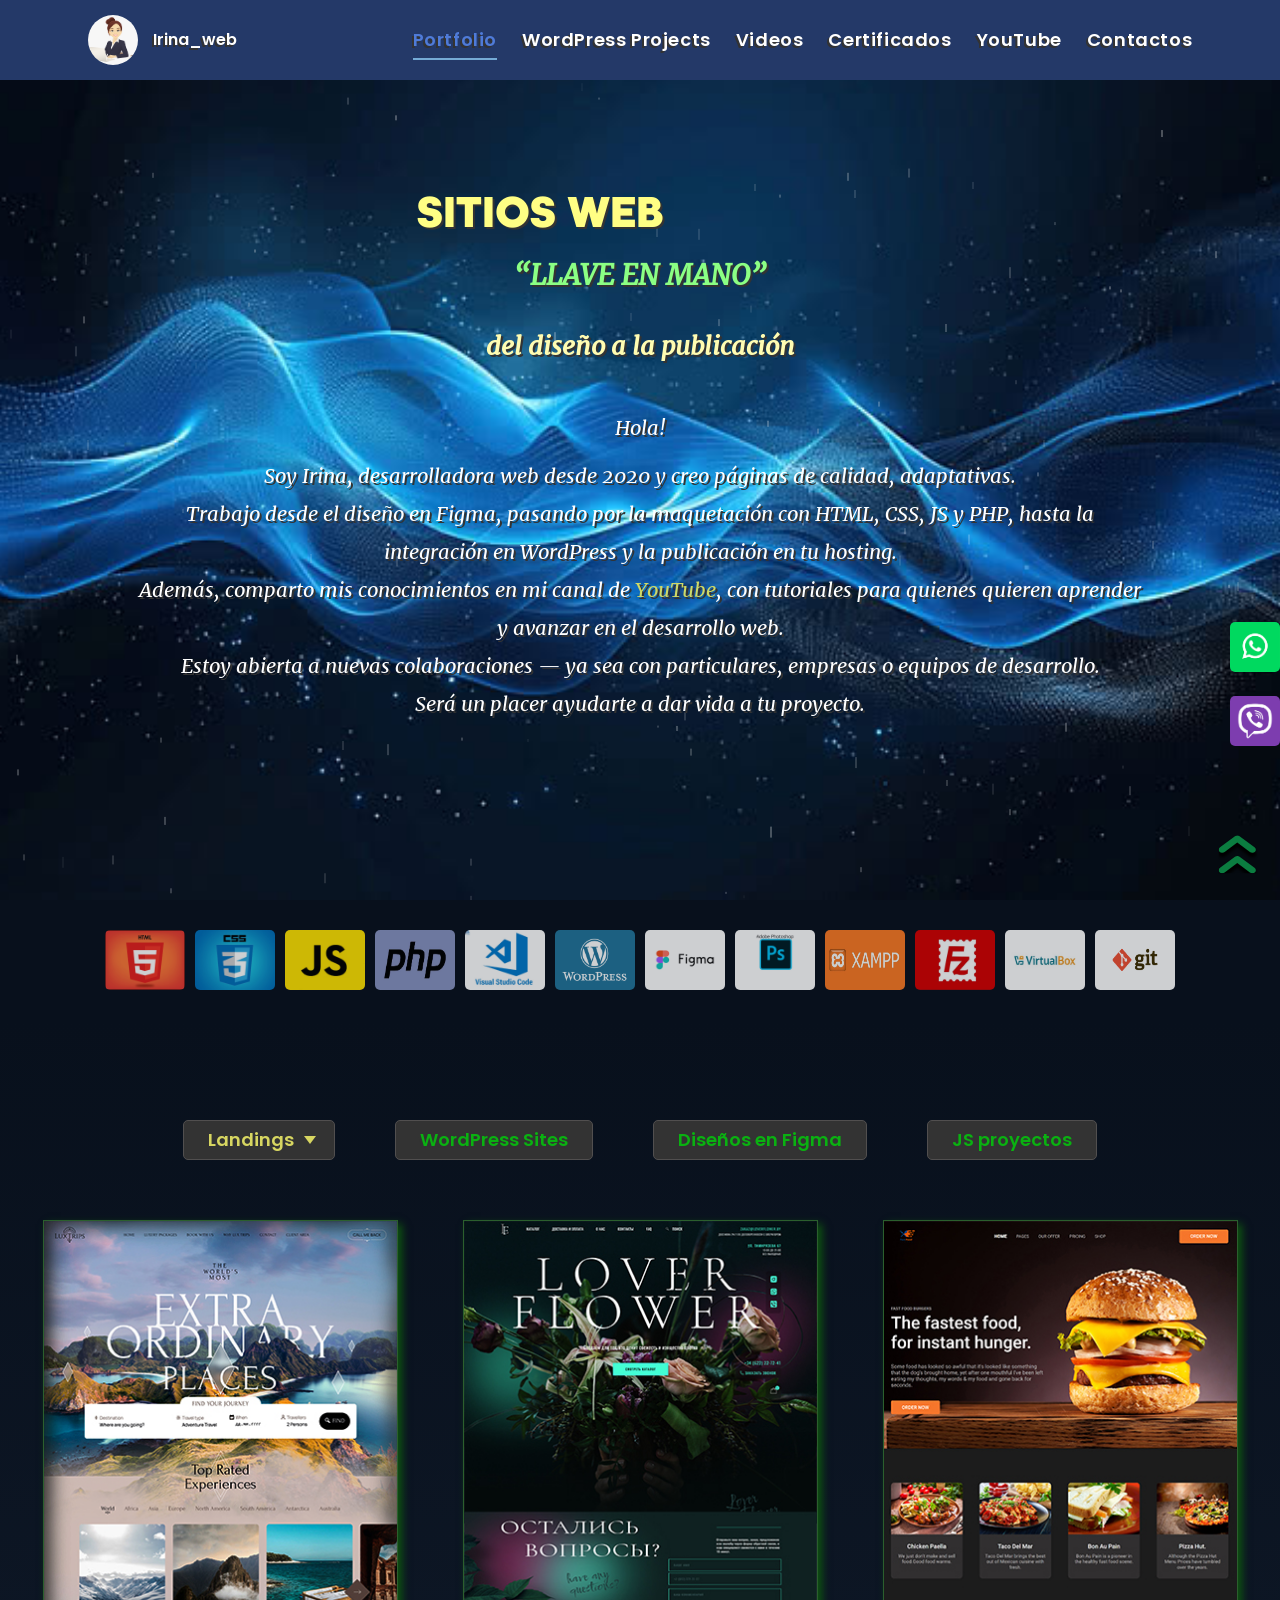
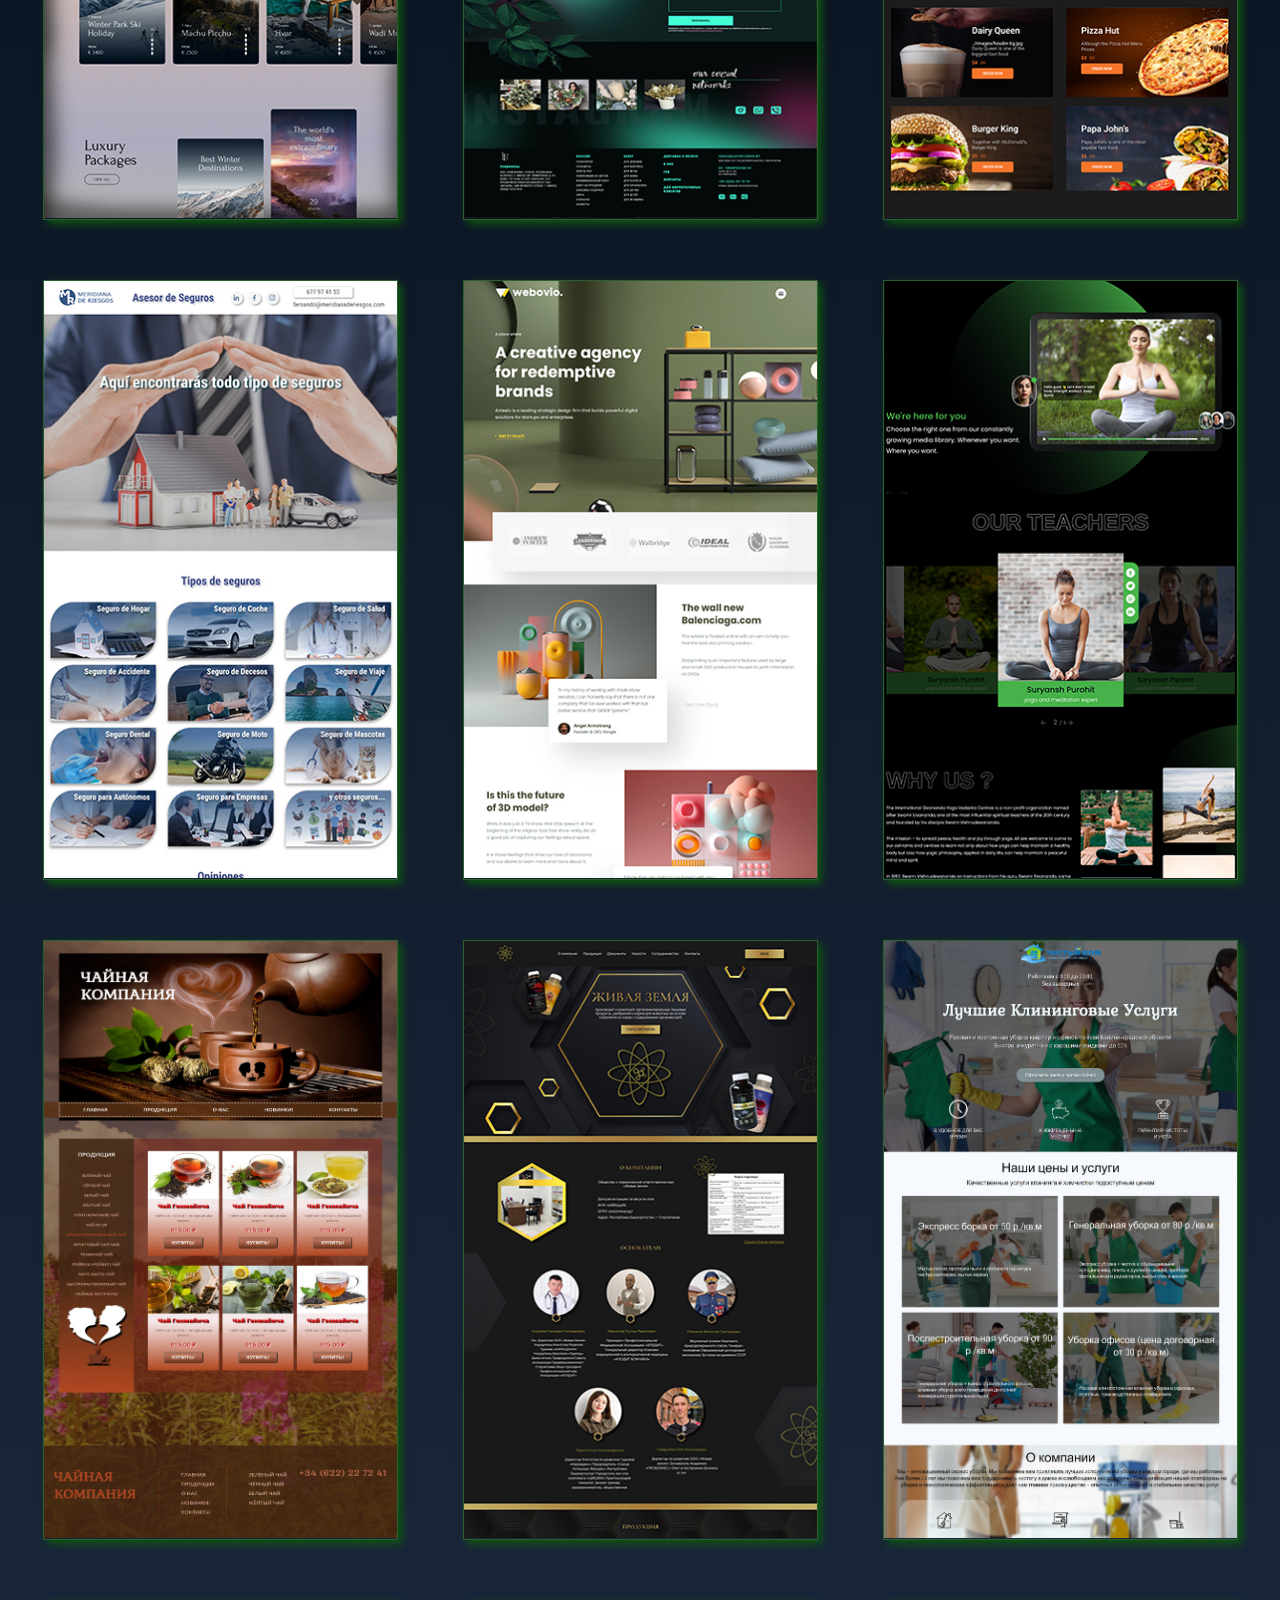
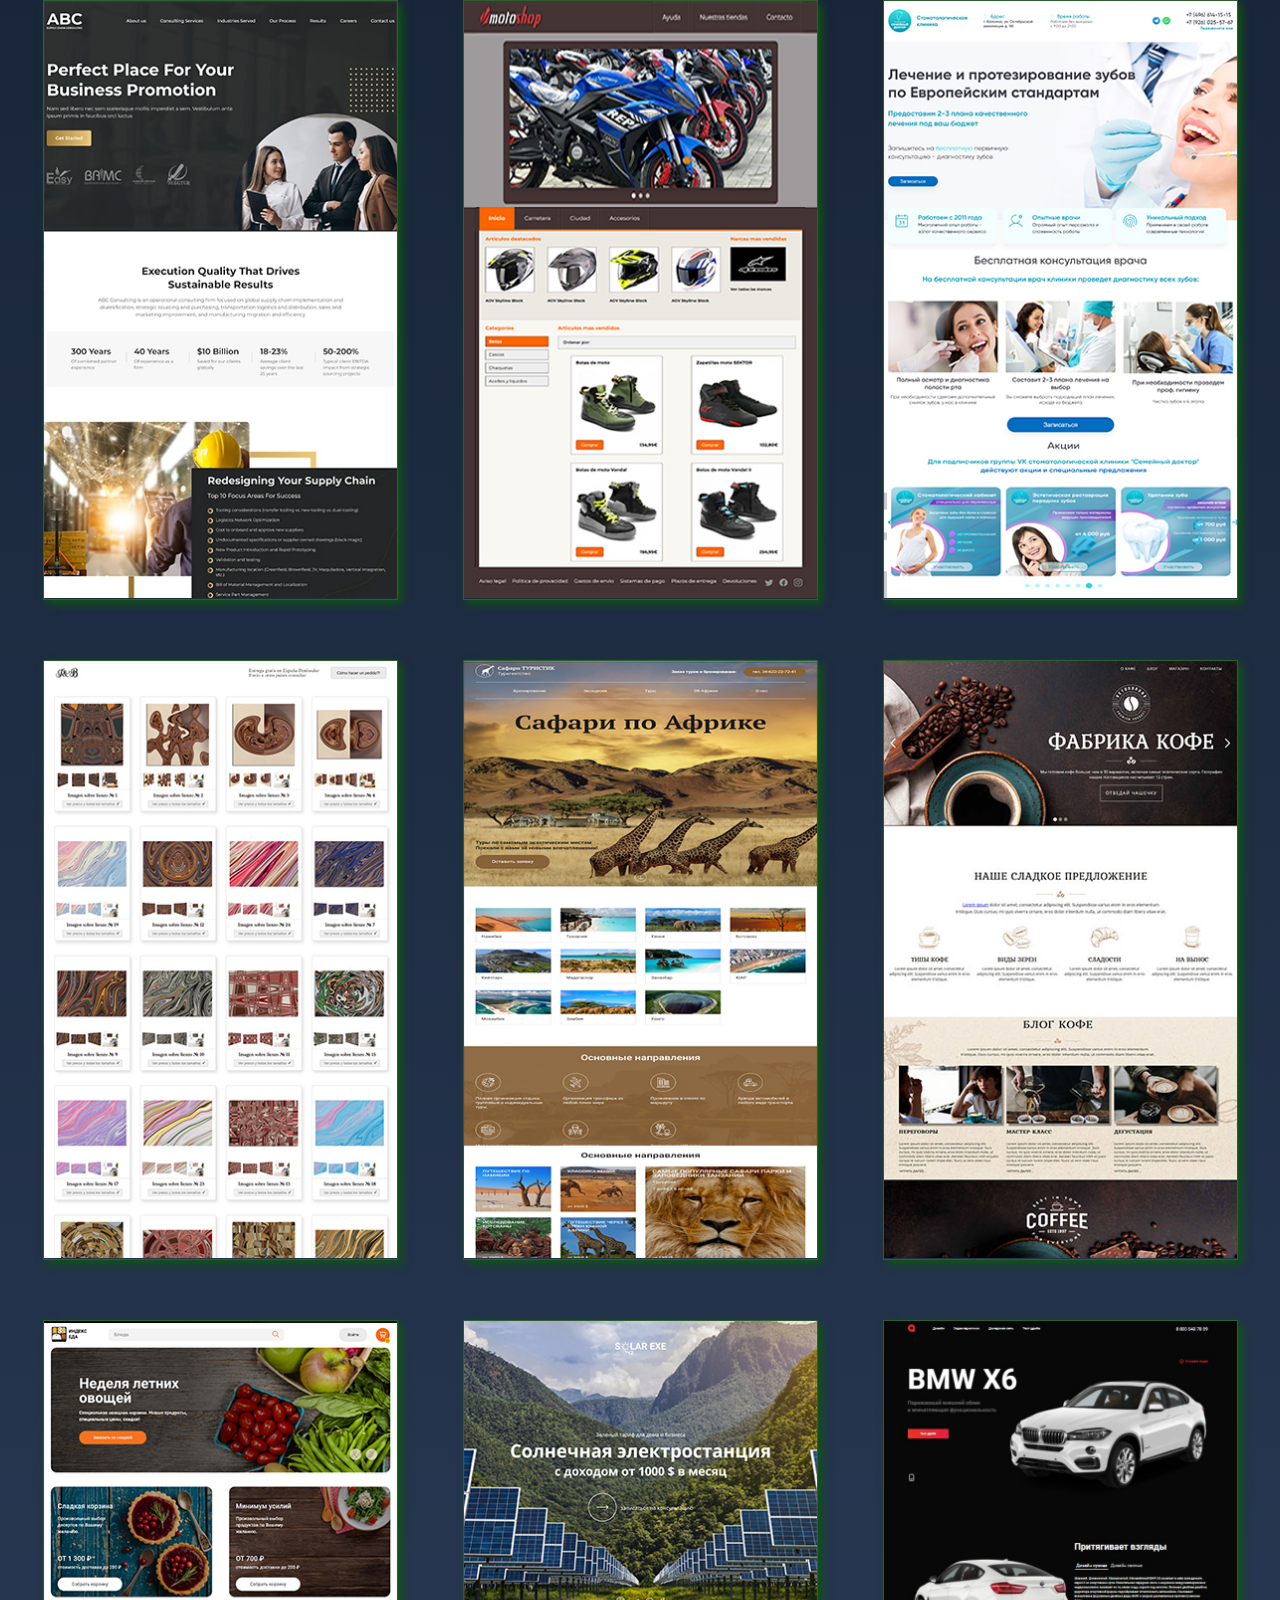
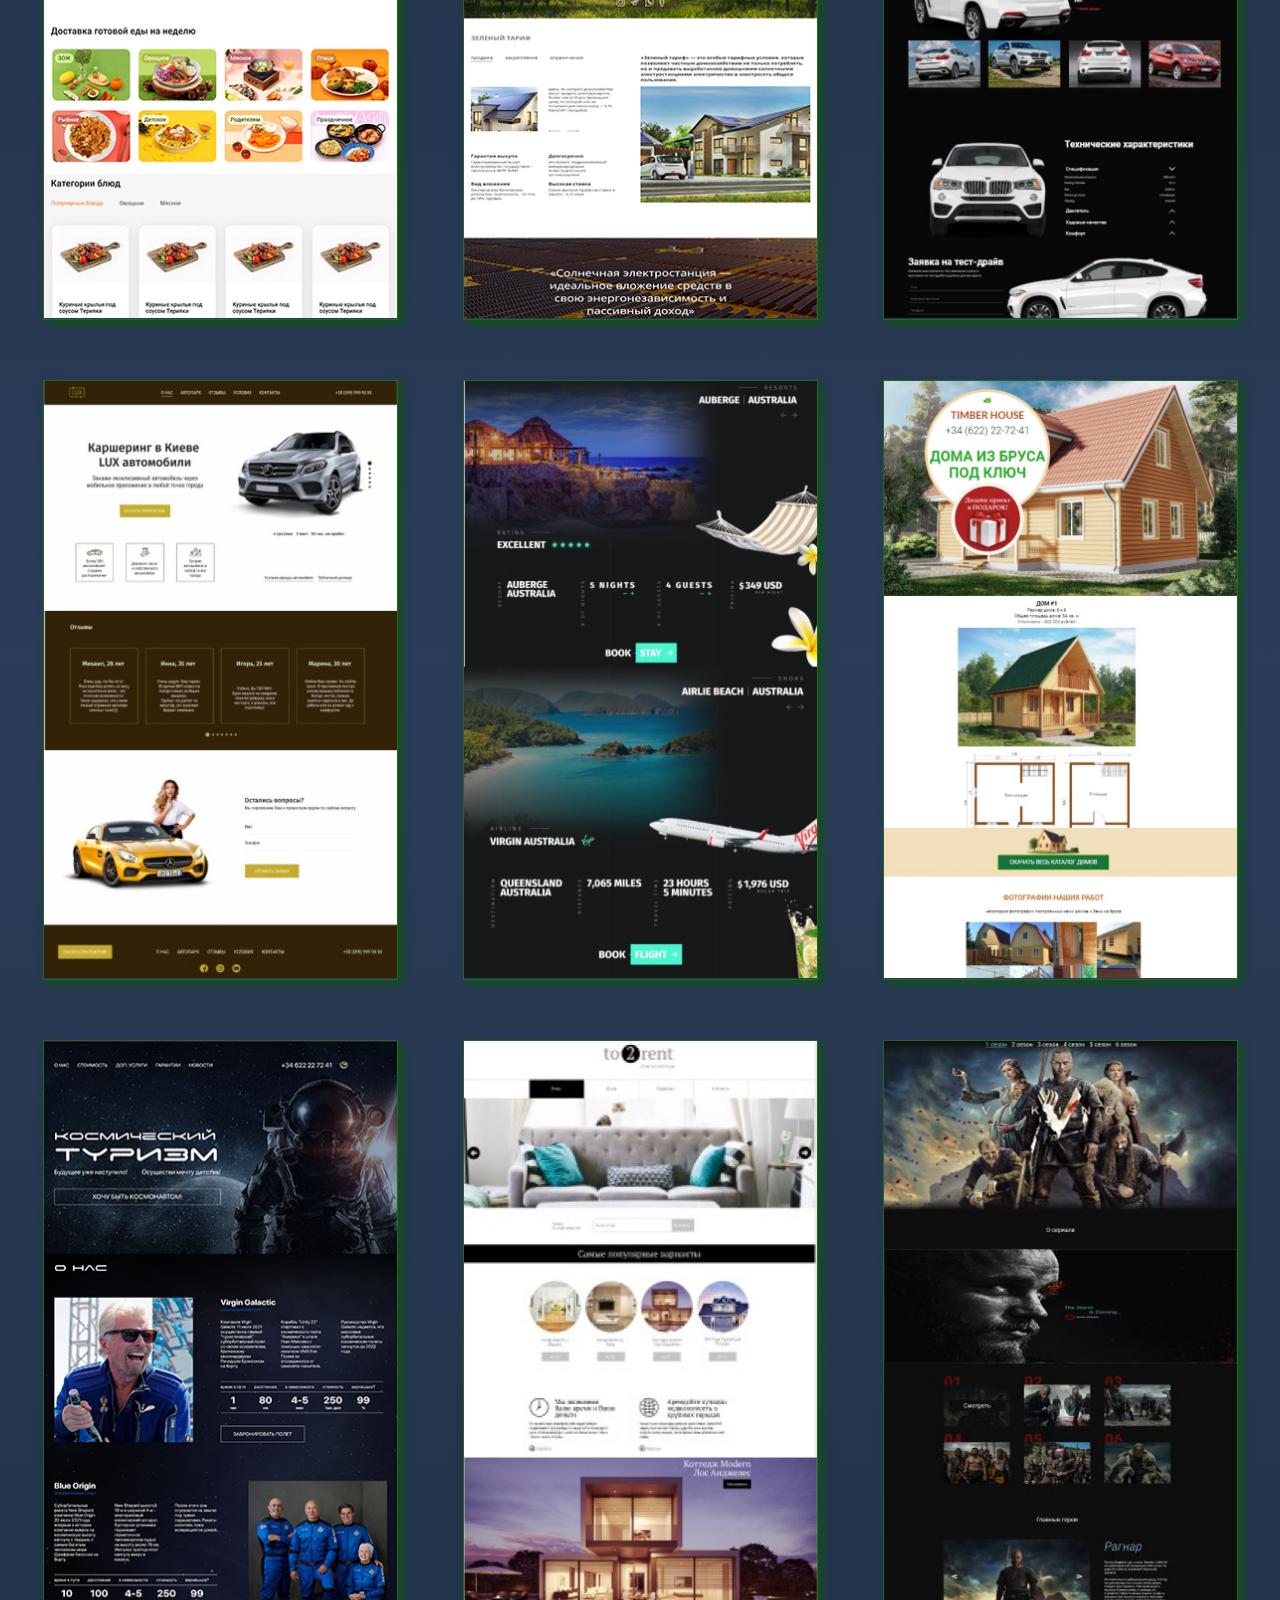
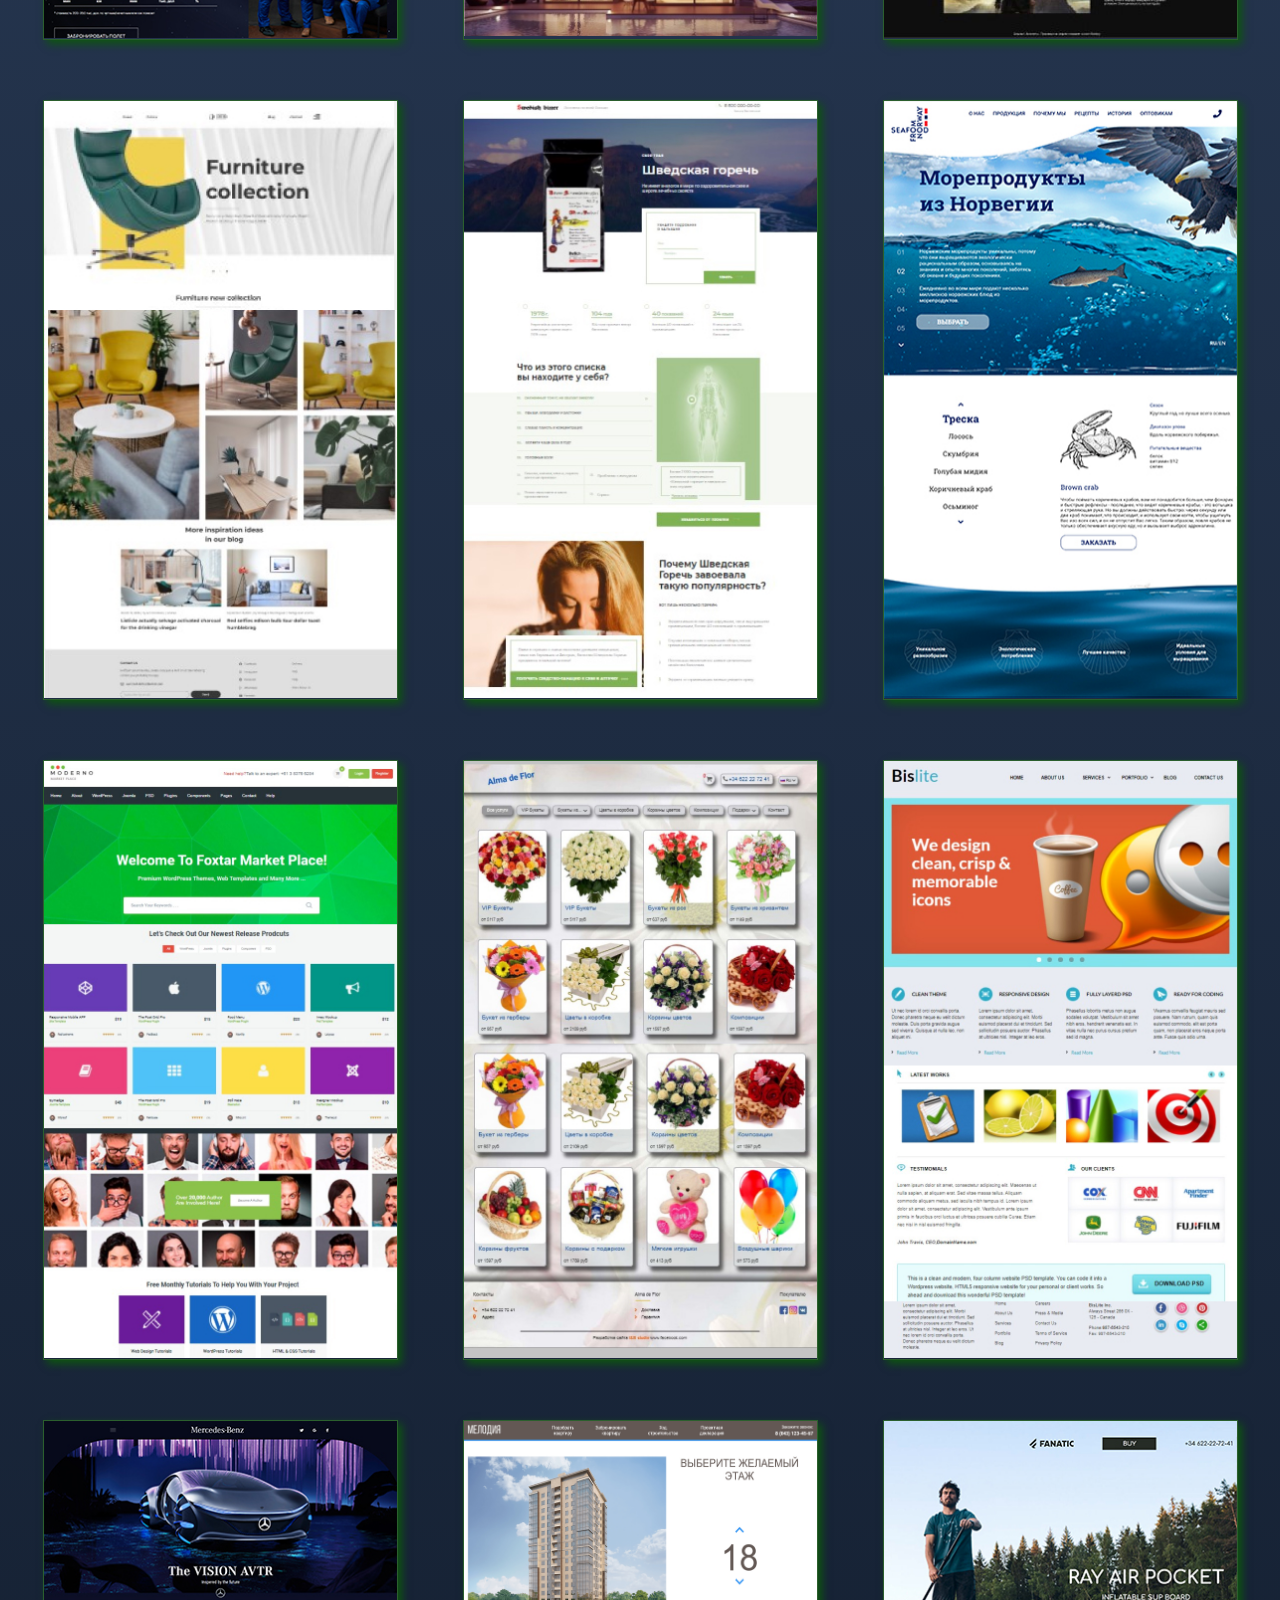
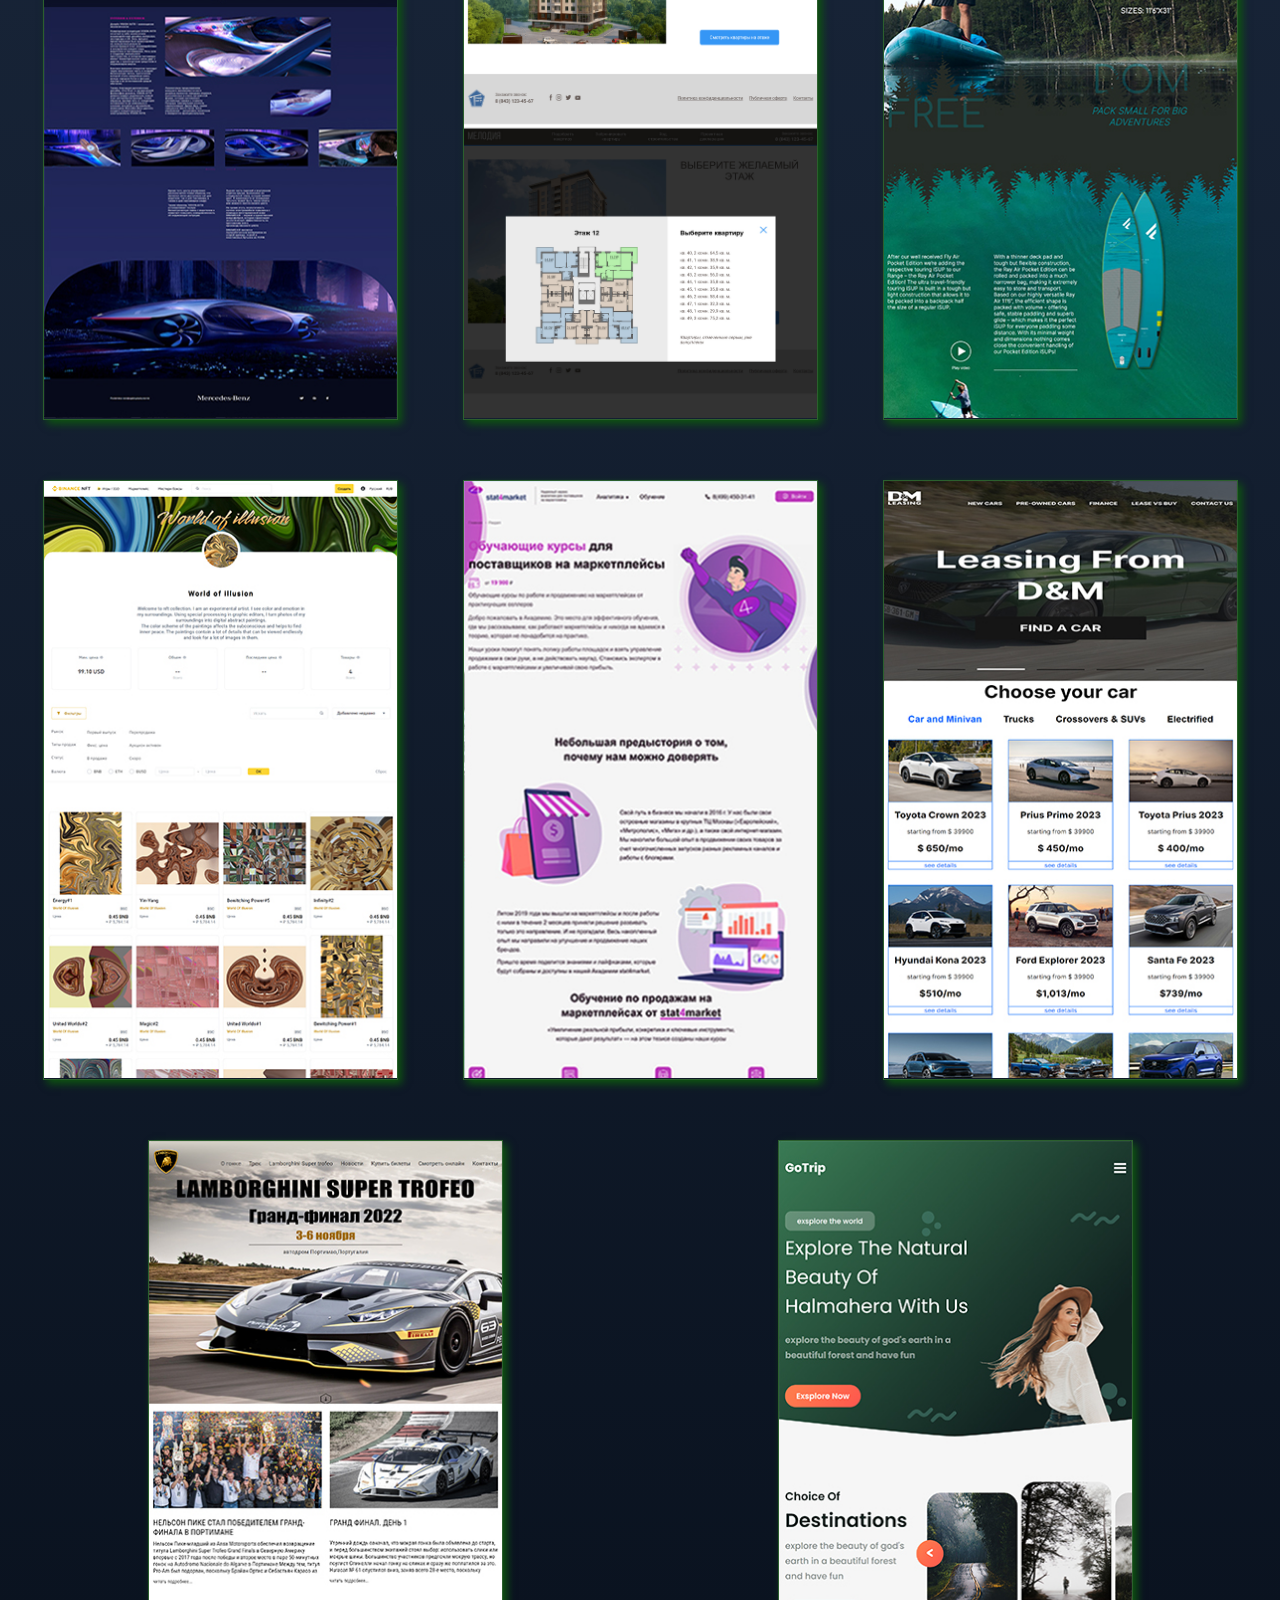
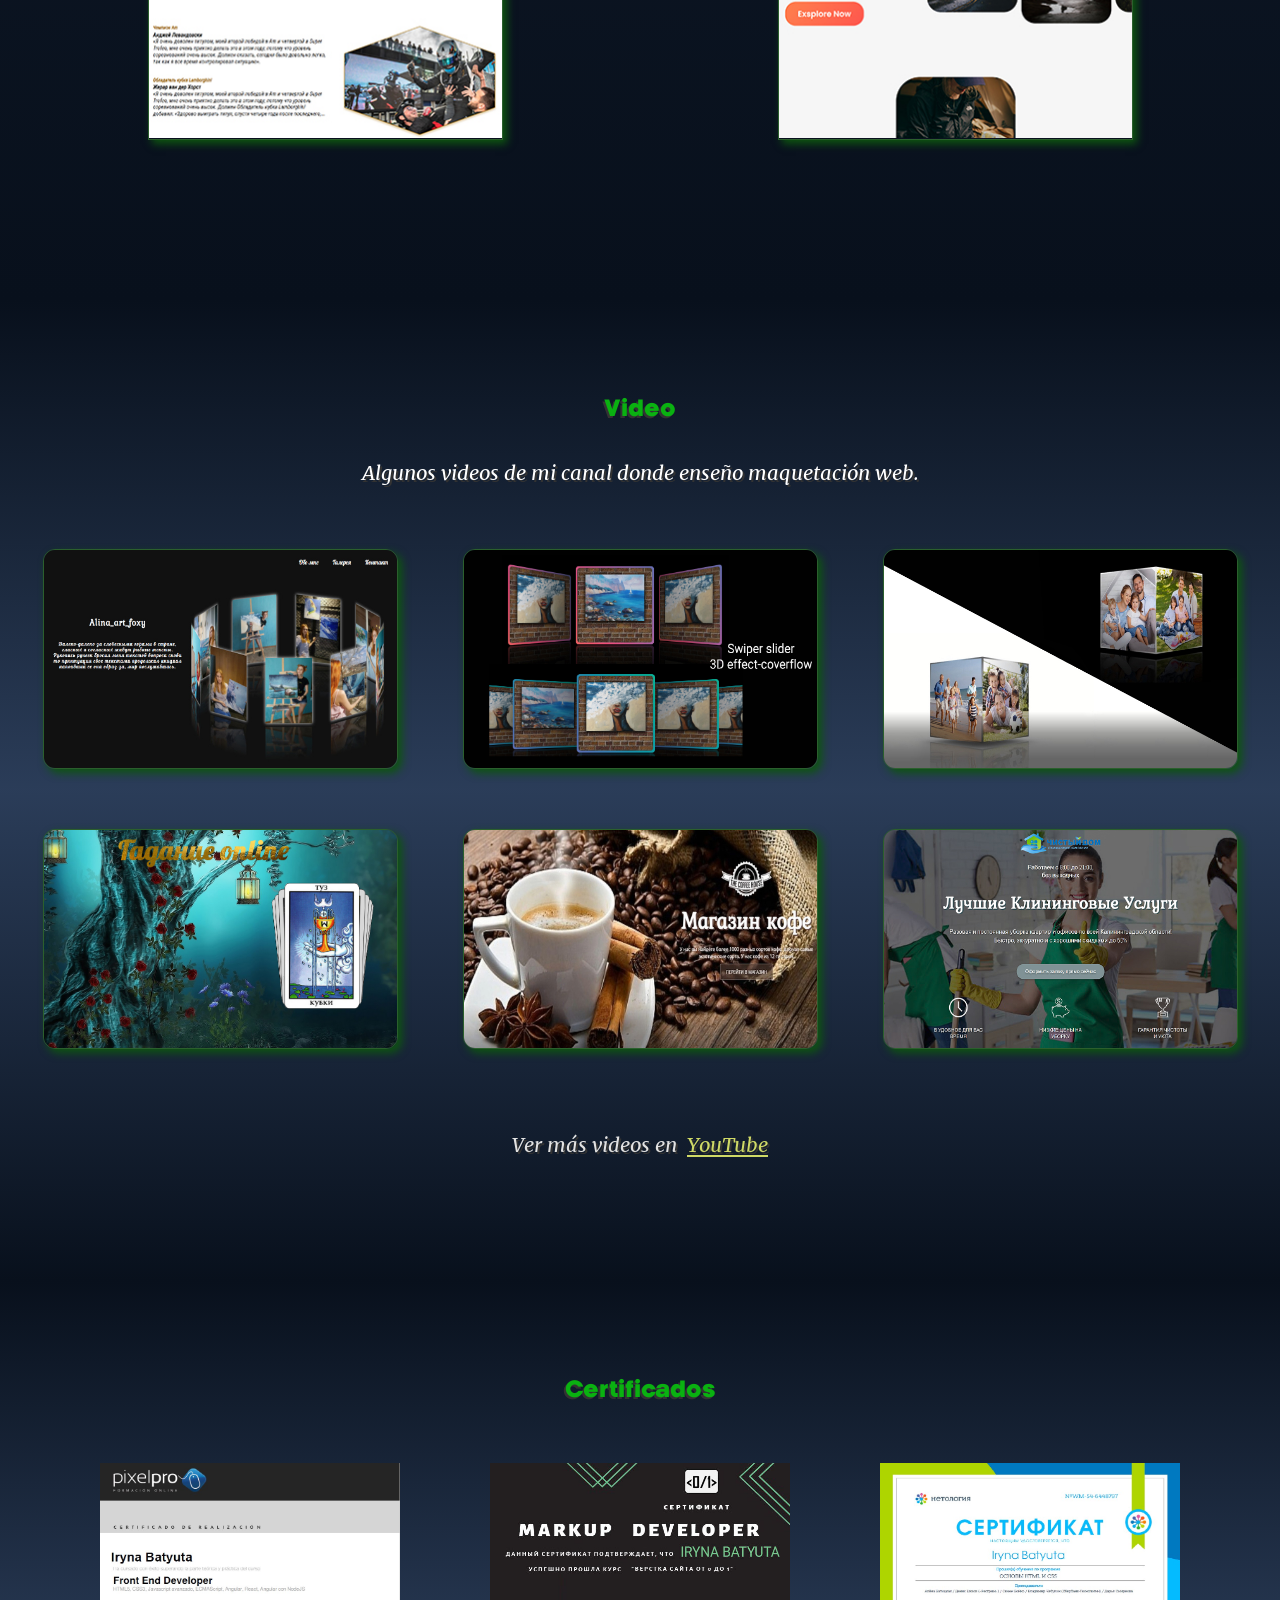
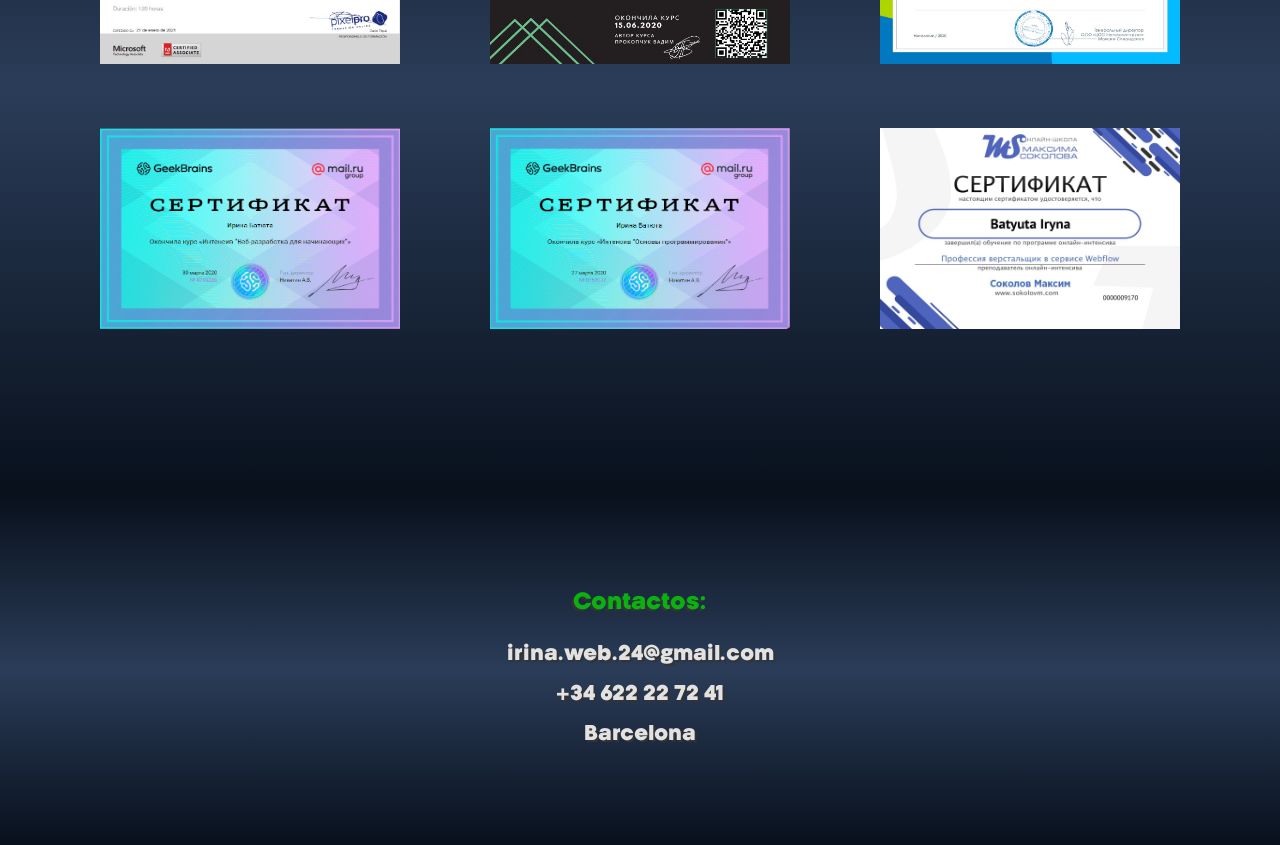
==== commit 499158d6: "Add files via upload" ====
--- a/index.html
+++ b/index.html
@@ -8,103 +8,84 @@
 	<title>Document</title>
 	<link rel="stylesheet" href="css/reset.css">
 	<link rel="stylesheet" href="css/magnific-popup.css">
-
 	<link rel="stylesheet" href="css/style.css">
 	<link rel="stylesheet" href="css/media.css">
-
-	<script src="js/app.js" defer></script>
 	<script src="libs/rain.js" defer></script>
 </head>
 
 <body>
 
-	<header class="header" id="header">
-		<div class="header__container">
-			<div class="header__item layer-1" style="background-image: url(images/layer-1.jpg);"></div>
-			<div class="header__item layer-2" style="background-image: url(images/layer-2.png);"></div>
-			<div class="header__item layer-3">
-
-				<div class="hero-content">
-
-
-					<div class="header__inner">
-						<nav class="menu">
-							<button class="menu__btn"></button>
-							<ul class="menu__list">
-								<li class="menu__item">
-									<a class="menu__list-link" href="#portfolio">Portfolio</a>
-								</li>
-								<li class="menu__item">
-									<a class="menu__list-link" href="#videos">Videos</a>
-								</li>
-								<li class="menu__item">
-									<a class="menu__list-link" href="#certificados">Certificados</a>
-								</li>
-								<li class="menu__item menu__item-6">
-									<a class="menu__list-link" href="https://www.youtube.com/@irina_web2274/videos"
-										target="_blank">YouTube</a>
-								</li>
-								<li class="menu__item">
-									<a class="menu__list-link" href="#contactos">Contactos</a>
-								</li>
-							</ul>
-						</nav>
-					</div>
-
-
-					<div class="header-banner">
-						<!-- <h1>MAQUETADORA WEB</h1> -->
-						<!-- <h1>Desarrollo web “llave en mano” <br>
+	<header class="header" id="header" style="background-image: url(/images/abstract.jpg);">
+		<div class="container">
+
+			<div class="header__inner">
+
+				<a href="#" class="logo"><img src="images/unnamed.png" alt="">Irina_web</a>
+				<nav class="menu">
+					<button class="menu__btn"></button>
+					<ul class="menu__list">
+						<li class="menu__item">
+							<a class="menu__list-link menu__list-link--active" href="#portfolio">Portfolio</a>
+						</li>
+						<li class="menu__item">
+							<a class="menu__list-link" href="https://portofolio.42web.io/" target="_blank">WordPress Projects</a>
+						</li>
+						<li class="menu__item">
+							<a class="menu__list-link" href="#videos">Videos</a>
+						</li>
+						<li class="menu__item">
+							<a class="menu__list-link" href="#certificados">Certificados</a>
+						</li>
+						<li class="menu__item">
+							<a class="menu__list-link" href="https://www.youtube.com/@irina_web2274/videos"
+								target="_blank">YouTube</a>
+						</li>
+						<li class="menu__item">
+							<a class="menu__list-link" href="#contactos">Contactos</a>
+						</li>
+					</ul>
+				</nav>
+			</div>
+
+			<div class="header-banner">
+				<!-- <h1>MAQUETADORA WEB</h1> -->
+				<!-- <h1>Desarrollo web “llave en mano” <br>
 							Desde el diseño hasta la publicación</h1> -->
-						<h1>Sitios web <span>“llave en mano” </span></h1>
-						<h2>del diseño a la publicación</h2>
-
-						<div class="hero-content__p">
-							<p>
-								Hola!<br></p>
-							<p>
-								Soy Irina, desarrolladora web desde 2020 y creo páginas de calidad, adaptativas.
-							</p>
-							<!-- <p>
-								Mi código es limpio y ordenado, y los sitios funcionan correctamente en cualquier dispositivo. <br>
-							</p> -->
-							<p>
-								Trabajo desde el diseño en Figma, pasando por la maquetación con HTML, CSS, JS y PHP, hasta la
-								integración
-								en WordPress y la publicación en tu hosting. <br>
-							</p>
-							<!-- <p>
-								Gracias a mi formación en QA Engineering, presto especial atención a la calidad y funcionalidad de cada
-								proyecto. <br>
-							</p> -->
-							<p>
-								Además, comparto mis conocimientos en mi canal de <a
-									href="https://www.youtube.com/@irina_web2274/videos" target="_blank">YouTube</a>, con tutoriales para
-								quienes quieren aprender y avanzar en el desarrollo
-								web. <br>
-							</p>
-							Estoy abierta a nuevas colaboraciones — ya sea con particulares, empresas o equipos de desarrollo. <br>
-
-							Será un placer ayudarte a dar vida a tu proyecto.
-						</div>
-
-
-					</div>
+				<h1>Sitios web <span>“llave en mano” </span></h1>
+				<h2>del diseño a la publicación</h2>
+
+				<div class="header-content">
+					<p>
+						Hola!</p>
+					<p>
+						Soy Irina, desarrolladora web desde 2020 y creo páginas de calidad, adaptativas.<br>
+						Trabajo desde el diseño en Figma, pasando por la maquetación con HTML, CSS, JS y PHP, hasta la
+						integración
+						en WordPress y la publicación en tu hosting. <br>
+						Además, comparto mis conocimientos en mi canal de <a href="https://www.youtube.com/@irina_web2274/videos"
+							target="_blank">YouTube</a>, con tutoriales para
+						quienes quieren aprender y avanzar en el desarrollo
+						web. <br>
+						Estoy abierta a nuevas colaboraciones — ya sea con particulares, empresas o equipos de desarrollo. <br>
+
+						Será un placer ayudarte a dar vida a tu proyecto.
+					</p>
+
+
 
 				</div>
 			</div>
-			<div class="layers__item layer-4">
-				<canvas class="rain"></canvas>
-			</div>
-
-
-			<div class="header__item layer-5" style="background-image: url(images/layer-5.png);"></div>
-			<div class="header__item layer-6" style="background-image: url(images/layer-6.png);"></div>
-
-		</div>
+		</div>
+
+		<div class="layers__item layer-4">
+			<canvas class="rain"></canvas>
+		</div>
+
 	</header>
+
 	<div class="habilidades-box">
-		<div class="conainer">
+		<div class="container">
+
 			<div class="habilidades">
 				<img src="images/habit/html5.png" alt="">
 				<img src="images/habit/css3.png" alt="">
@@ -121,8 +102,8 @@
 				<img src="images/habit/git.jpg" alt="">
 				<!-- <img src="images/habit/gulp.png" alt=""> -->
 			</div>
-		</div>
-
+
+		</div>
 	</div>
 
 	<section class="portfolio" id="portfolio">
@@ -132,11 +113,11 @@
 
 				<div class="product-one__tabs">
 					<div class="tabs">
-						<h3 class="titulo__title active" data-id="1">Landings</h3>
-
-						<h3 class="titulo__title" data-id="2">WordPress Sites</h3>
-						<h3 class="titulo__title" data-id="3">Diseños en Figma</h3>
-						<h3 class="titulo__title" data-id="4">JS proyectos</h3>
+						<h4 class="titulo__title active" data-id="1">Landings</h4>
+
+						<h4 class="titulo__title" data-id="2">WordPress Sites</h4>
+						<h4 class="titulo__title" data-id="3">Diseños en Figma</h4>
+						<h4 class="titulo__title" data-id="4">JS proyectos</h4>
 					</div>
 
 					<div class="tab__content">
@@ -273,8 +254,17 @@
 
 						<div class="portfolio__items tab-item" id="2">
 
-							<a class="portfolio__item" href="https://portofolio.42web.io/" target="_blank"><span>View</span>
-								<img class="portfolio__img" src="images/wordpress/foodi.jpg" alt="">
+							<a class="portfolio__item" href="https://portofolio.42web.io/tarot/" target="_blank"><span>View</span>
+								<img class="portfolio__img" src="images/wordpress/tarot.jpg" alt="">
+							</a>
+
+							<a class="portfolio__item" href="https://portofolio.42web.io/foodi/" target="_blank"><span>View</span>
+								<img class="portfolio__img" src="images/wordpress/foodi-1.jpg" alt="">
+							</a>
+
+							<a class="portfolio__item" href="https://portofolio.42web.io/ilustracion/"
+								target="_blank"><span>View</span>
+								<img class="portfolio__img" src="images/wordpress/ilus.jpg" alt="">
 							</a>
 
 							<!-- <a class="portfolio__item" href="https://ib-art.github.io/Cafes-Molones/"
@@ -426,7 +416,10 @@
 		</div>
 	</footer>
 
-
+	<div class="cont">
+		<a href="https://wa.me/34622227241"><img src="images/whats.png" alt=""></a>
+		<a href="tel:34622227241"><img src="images/phone.png" alt=""></a>
+	</div>
 
 
 
--- a/css/style.css
+++ b/css/style.css
@@ -13,65 +13,162 @@
   font-family: merriweather-italic-3d;
   src: url(../fonts/merriweather-regular-italic.woff2);
 }
+
+@font-face {
+  font-family: Poppins-regular;
+  src: url(../fonts/Poppins-Regular.woff2);
+}
+
+@font-face {
+  font-family: Poppins-medium;
+  src: url(../fonts/Poppins-Medium.woff2);
+}
+
+@font-face {
+  font-family: Poppins-semiBold;
+  src: url(../fonts/Poppins-SemiBold.woff2);
+}
+
+@font-face {
+  font-family: Poppins-bold;
+  src: url(../fonts/Poppins-Bold.woff2);
+}
+
+@font-face {
+  font-family: Poppins-extraBold;
+  src: url(../fonts/Poppins-ExtraBold.woff2);
+}
+
+@font-face {
+  font-family: Poppins-black;
+  src: url(../fonts/Poppins-Black.woff2);
+}
+
 body {
+  font-family: Poppins-regular;
   background-color: #000;
   color: #fff;
   font-family: kamerik-3d;
 }
 
+.container {
+  max-width: 1440px;
+  padding: 0 10px;
+  margin: 0 auto;
+}
+
+/* start header */
 .header {
-  perspective: 1000px;
-  overflow: hidden;
-}
-
-.header__container {
-  height: 100vh;
-  min-height: 500px;
-  transform-style: preserve-3d;
-  /* transform: rotateX(var(--move-y)) rotateY(var(--move-x)); */
-  will-change: transform;
-  transition: transform 1.5s cubic-bezier(0.05, 0.5, 0, 1);
-}
-.header__item {
-  position: absolute;
-  inset: -5vw;
+  background-repeat: no-repeat;
+  position: relative;
   background-size: cover;
   background-position: center;
-  display: flex;
+  /* height: 100vh; */
+  height: calc(100vh - 60px);
+  overflow: hidden;
+  /* padding-top: 80px; */
+  margin-top: 60px;
+}
+
+.layer-4 {
+  position: absolute;
+  top: 0;
+}
+
+/* start header__inner */
+.header__inner {
+  display: flex;
+  padding: 15px 0 15px 0;
+  align-items: center;
+  justify-content: space-around;
+  background-color: #243968;
+  position: fixed;
+  top: 0;
+  width: 100%;
+  left: 0;
+  z-index: 100;
+}
+
+.logo {
+  font-family: Poppins-semiBold;
+  display: flex;
+  align-items: center;
+  text-decoration: none;
+  text-shadow: -2px 2px #333;
+  color: #fff;
+  font-size: 16px;
+}
+
+.logo img {
+  width: 50px;
+  height: 50px;
+  border-radius: 50px;
+  margin-right: 15px;
+}
+
+.menu__list {
+  display: flex;
+  gap: 25px;
+  justify-content: space-around;
+  list-style: none;
+  /* margin-left: 80px; */
+}
+
+.menu__list-link {
+  font-family: Poppins-semiBold;
+  font-size: 18px;
+  letter-spacing: 0.6px;
+  color: #fff;
+  text-decoration: none;
+  text-shadow: -2px 2px #333;
+  position: relative;
+  padding-bottom: 8px;
+}
+.menu__list-link.menu__list-link--active {
+  color: #4f7bd8;
+}
+
+.menu__list-link.menu__list-link--active::after {
+  content: "";
+  position: absolute;
+  width: 100%;
+  height: 2px;
+  background-color: #75abd6;
+  left: 0;
+  bottom: 0;
+}
+
+.menu__list-link:hover::after {
+  content: "";
+  position: absolute;
+  width: 100%;
+  height: 2px;
+  background-color: #75abd6;
+  left: 0;
+  bottom: 0;
+}
+
+.menu__list-link:hover {
+  color: #4984b3;
+}
+
+.menu__btn {
+  display: none;
+}
+
+/* start header-banner */
+.header-banner {
+  position: relative;
+  z-index: 6;
+  display: flex;
+  flex-direction: column;
   align-items: center;
   justify-content: center;
-}
-
-.layer-1 {
-  transform: translateZ(-55px) scale(1.06);
-}
-.layer-2 {
-  transform: translateZ(80px) scale(0.88);
-}
-.layer-3 {
-  transform: translateZ(180px) scale(0.8);
-}
-.layer-4 {
-  transform: translateZ(190px) scale(0.9);
-}
-.layer-5 {
-  transform: translateZ(300px) scale(0.9);
-}
-.layer-6 {
-  transform: translateZ(380px);
-}
-
-.hero-content {
-  max-width: 1240px;
-  padding: 0 10px;
-  margin: 0 auto;
-  height: 93vh;
-  display: flex;
-  flex-direction: column;
-  justify-content: flex-start;
-}
-
-.hero-content h1 {
+  height: calc(100vh - 100px);
+  /* height: 100vh; */
+}
+
+h1 {
   font-size: 40px;
   line-height: 58px;
   text-align: center;
@@ -79,10 +176,10 @@
   letter-spacing: normal;
   color: #fffe84;
   text-shadow: 2px 2px #333;
-  margin: 90px 0 15px -200px;
-}
-
-.hero-content h1 span {
+  margin: 0px 0 15px -200px;
+}
+
+h1 span {
   display: block;
   font-family: merriweather-italic-3d;
   font-size: 28px;
@@ -95,70 +192,35 @@
   font-family: merriweather-italic-3d;
   font-size: 25px;
   color: #fffcb2;
-  margin-bottom: 25px;
-  text-shadow: 2px 2px #333;
-}
-
-.hero-content__p {
+  margin: 15px 0 50px 0;
+  text-shadow: 2px 2px #333;
+}
+
+.header-content {
   width: 80%;
-  text-transform: none;
+
+  margin: 0 auto;
+}
+
+.header-content p {
+  margin-bottom: 10px;
   font-family: merriweather-italic-3d;
   font-size: 20px;
-  line-height: 26px;
+  line-height: 38px;
   letter-spacing: normal;
   text-align: center;
   text-shadow: 2px 2px #333;
-  margin: 0 auto;
-}
-
-.hero-content__p p {
-  margin-bottom: 10px;
-  /* text-indent: 30px; */
-}
-
-.hero-content__p a,
-.menu__list .menu__item-6 a {
+}
+
+.header-content a {
   color: #cfd966;
   text-decoration: none;
 }
 
-.layer-4,
-.layer-5,
-.layer-6 {
-  pointer-events: none;
-}
-
-/* header__inner */
-.menu__list {
-  display: flex;
-  gap: 20px;
-  list-style: none;
-  margin-left: 80px;
-}
-
-.menu__list-link {
-  font-size: 26px;
-  letter-spacing: 0.6px;
-  /* color: #74cf1f; */
-  /* color: #b6f355; */
-  color: #b9ff49;
-  /* color: #a6e442; */
-  /* color: #9dff00; */
-  text-decoration: none;
-  text-shadow: -2px 2px #333;
-}
-
-.menu__list-link:hover {
-  color: #0ab111;
-}
-
-.menu__btn {
-  display: none;
-}
-
+/* start habilidades */
 .habilidades-box {
   padding: 30px 0;
-  background: #0e2b0e;
+  background: #08101c;
 }
 
 .habilidades {
@@ -183,38 +245,38 @@
 .footer {
   height: auto;
   padding: 100px 0;
-  background: linear-gradient(to bottom, #0e2b0e 0%, #589d5859 50%, #0e2b0e 100%);
+  /* background: linear-gradient(to bottom, #0e2b0e 0%, #589d5859 50%, #0e2b0e 100%); */
+  background: linear-gradient(to bottom, #08101c 0%, #4c6c9e8f 50%, #08101c 100%);
   position: relative;
   overflow: hidden;
 }
 
-.container {
-  max-width: 1240px;
-  padding: 0 10px;
-  margin: 0 auto;
-}
-
-h3 {
-  font-size: 22px;
+.titulo__title {
+  font-family: Poppins-semiBold;
+  font-size: 18px;
   color: #0ab111;
   text-shadow: -2px 2px #333;
   text-align: center;
   cursor: pointer;
-}
-
-h3.active {
+  border-radius: 5px;
+  border: 1px solid #514f4f;
+  padding: 10px 24px;
+  background: #333;
+}
+
+.titulo__title.active {
   color: #d7d661;
   text-shadow: 2px 2px #333;
-  font-size: 24px;
-  position: relative;
-  padding-right: 25px;
-}
-
-h3.active::after {
+  font-size: 18px;
+  position: relative;
+  padding-right: 40px;
+}
+
+.titulo__title.active::after {
   content: "";
   position: absolute;
   top: 50%;
-  right: 0;
+  right: 18px;
   transform: translateY(-50%);
   width: 0;
   height: 0;
@@ -223,8 +285,16 @@
   border-top: 8px solid #d7d661;
 }
 
+h3 {
+  font-size: 22px;
+  color: #0ab111;
+  text-shadow: -2px 2px #333;
+  text-align: center;
+  cursor: pointer;
+}
+
 .portfolio__inner {
-  z-index: 8;
+  z-index: 4;
   position: relative;
 }
 
@@ -244,10 +314,11 @@
 
 .portfolio__items {
   margin-top: 60px;
-  justify-content: space-between;
+  justify-content: space-around;
   display: flex;
   flex-wrap: wrap;
 }
+
 .portfolio__item {
   width: 355px;
   height: 600px;
@@ -255,7 +326,9 @@
   margin: 0 16px 60px;
   border: 1px solid #2b5f2d;
   box-shadow: 4px 4px 8px 0px #0e5510;
-}
+  /* overflow: hidden; */
+}
+
 .portfolio__item span {
   position: absolute;
   top: 45%;
@@ -419,39 +492,18 @@
   text-shadow: 2px 2px #333;
 }
 
-.portfolio::before {
-  content: "";
-  position: absolute;
-  background-image: url(../images/layer-5.png);
-  background-repeat: no-repeat;
-  background-size: cover;
-  background-position: center center;
-  width: 100%;
-  height: 1400px;
-  top: -331px;
-}
-
-.videos::before {
-  content: "";
-  position: absolute;
-  background-image: url(../images/layer-5.png);
-  background-repeat: no-repeat;
-  background-size: cover;
-  background-position: center center;
-  width: 100%;
-  height: 1106px;
-  top: -269px;
-  right: -117px;
-}
-
-.footer::before {
-  content: "";
-  position: absolute;
-  background-image: url(../images/layer-5.png);
-  background-repeat: no-repeat;
-  background-size: cover;
-  background-position: center;
-  width: 100%;
-  height: 703px;
-  top: -167px;
-}
+.cont {
+  display: flex;
+  flex-direction: column;
+  position: fixed;
+  bottom: 150px;
+  right: 0px;
+  z-index: 1000;
+  gap: 20px;
+}
+
+.cont img {
+  width: 50px;
+  height: 50px;
+  border-radius: 5px;
+}
--- a/css/media.css
+++ b/css/media.css
@@ -5,24 +5,20 @@
 }
 
 @media (max-width: 900px) {
-  .menu__list {
-    margin-left: 60px;
-  }
-  /* .habilidades {
-    flex-wrap: wrap;
-    margin-left: 30px;
-  } */
-}
-
-@media (max-width: 850px) {
+  .header {
+    margin-top: 0;
+  }
+  .header__inner {
+    position: absolute;
+  }
   .menu__btn {
     display: block;
     cursor: pointer;
     width: 40px;
     height: 24px;
     border: none;
-    border-top: 3px solid #06e70f;
-    border-bottom: 3px solid #06e70f;
+    border-top: 3px solid #75abd6;
+    border-bottom: 3px solid #75abd6;
     background-color: transparent;
     position: relative;
     z-index: 5;
@@ -35,7 +31,7 @@
     position: absolute;
     width: 40px;
     height: 3px;
-    background-color: #06e70f;
+    background-color: #75abd6;
     left: 0;
     top: 9px;
   }
@@ -56,12 +52,11 @@
     margin-left: 0;
     left: 0;
     right: 0;
-    background-color: #2b4b21c2;
+    background-color: #243968;
     text-align: center;
     padding: 65px 0;
     transform: translateY(-500px);
     transition: all 0.5s;
-    border: 5px solid #4caf50;
   }
 
   .menu__item {
@@ -115,6 +110,30 @@
   h2 {
     font-size: 22px;
   }
+
+  .header-content {
+    width: 100%;
+    margin: 0 auto;
+  }
+
+  h1 {
+    font-size: 30px;
+    line-height: 40px;
+    margin: 0px 0 15px -100px;
+  }
+
+  h1 span {
+    font-size: 22px;
+  }
+
+  .header-content p {
+    font-size: 18px;
+    line-height: 28px;
+  }
+
+  h2 {
+    margin: 0px 0 25px 0;
+  }
 }
 
 @media (max-width: 690px) {
@@ -133,7 +152,7 @@
   } */
 
   .menu__list-link {
-    font-size: 24px;
+    font-size: 20px;
   }
 
   /* .habilidades img {
@@ -235,14 +254,6 @@
 }
 
 @media (max-width: 420px) {
-  /* .header__container {
-    height: 96vh;
-  }
-
-  .hero-content {
-    height: 90vh;
-  } */
-
   .hero-content h1 {
     /* font-size: 26px; */
     margin-bottom: 15px;
@@ -311,4 +322,26 @@
   .footer__menu-list li {
     font-size: 14px;
   }
-}
+
+  .header-content p {
+    font-size: 16px;
+    line-height: 20px;
+  }
+
+  h1 {
+    font-size: 24px;
+    line-height: 36px;
+  }
+
+  h1 span {
+    font-size: 18px;
+  }
+
+  h2 {
+    font-size: 16px;
+  }
+
+  .menu__btn {
+    left: 10px;
+  }
+}
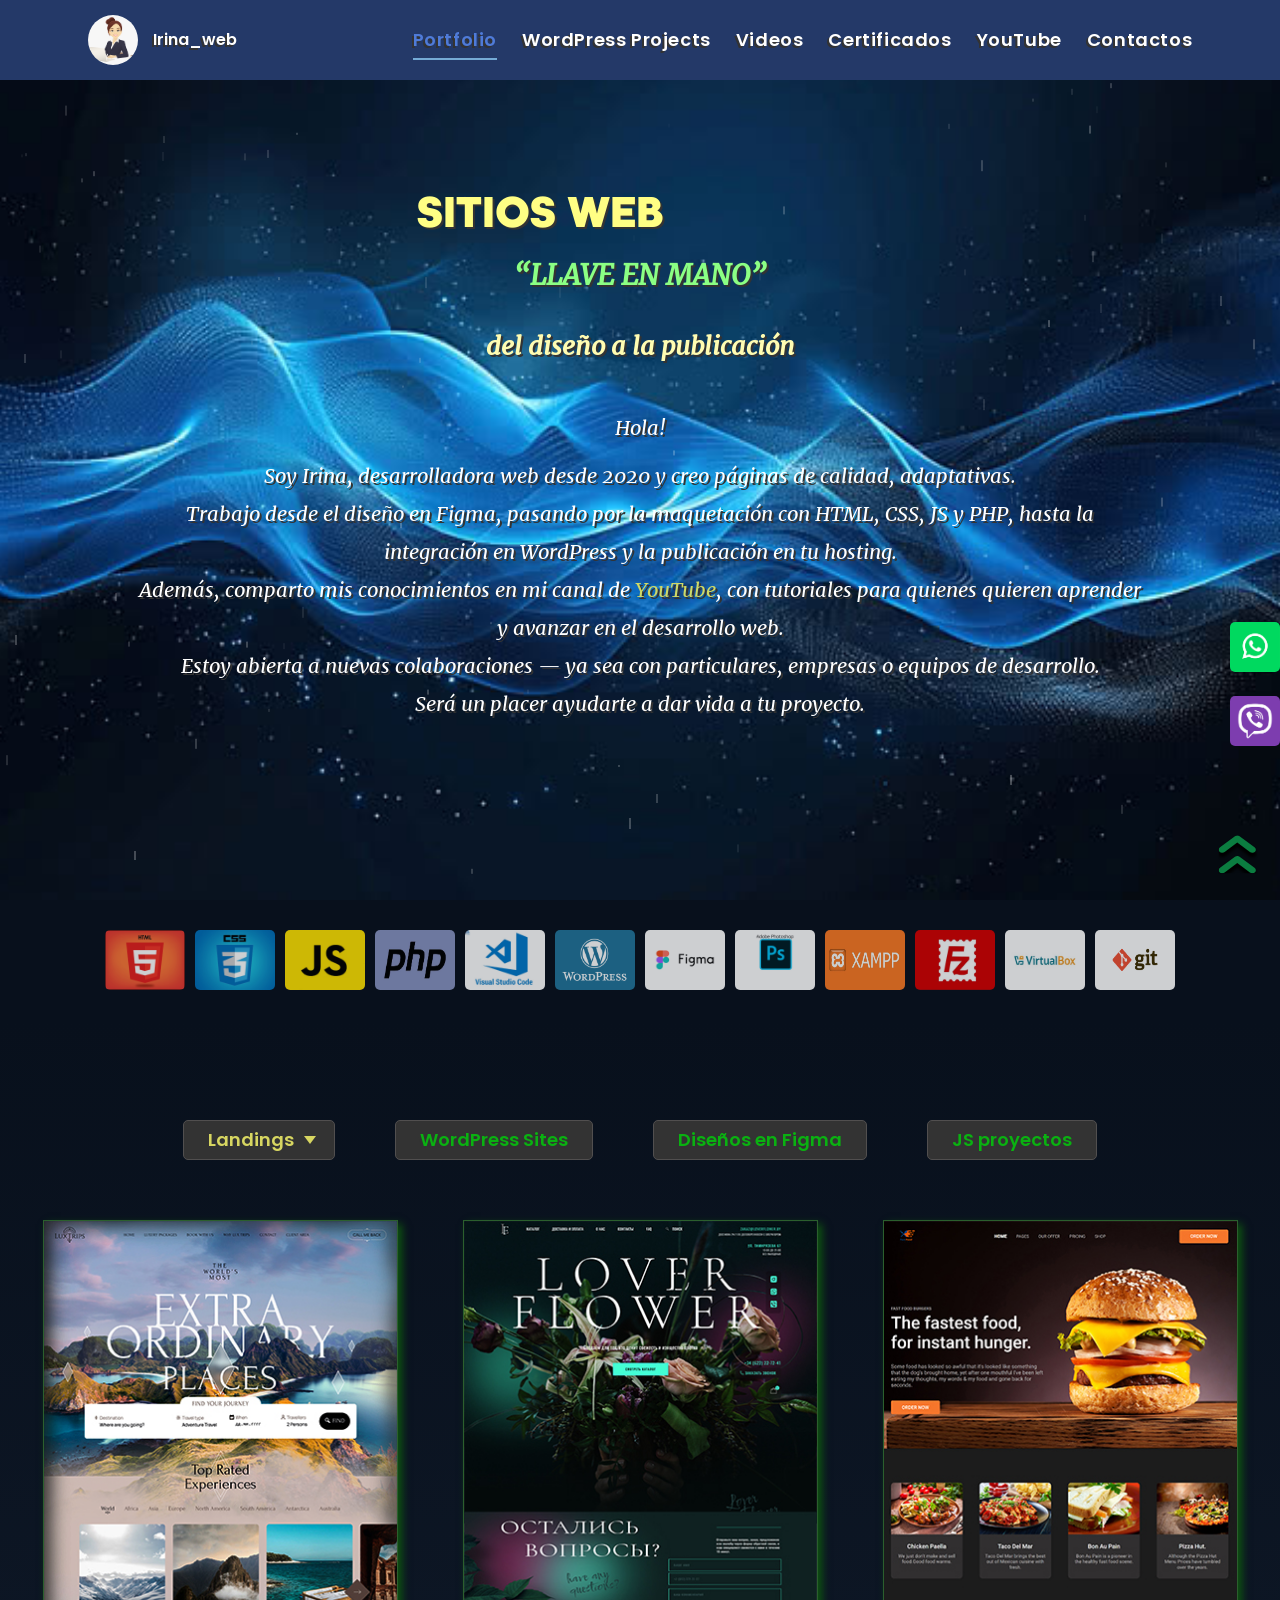
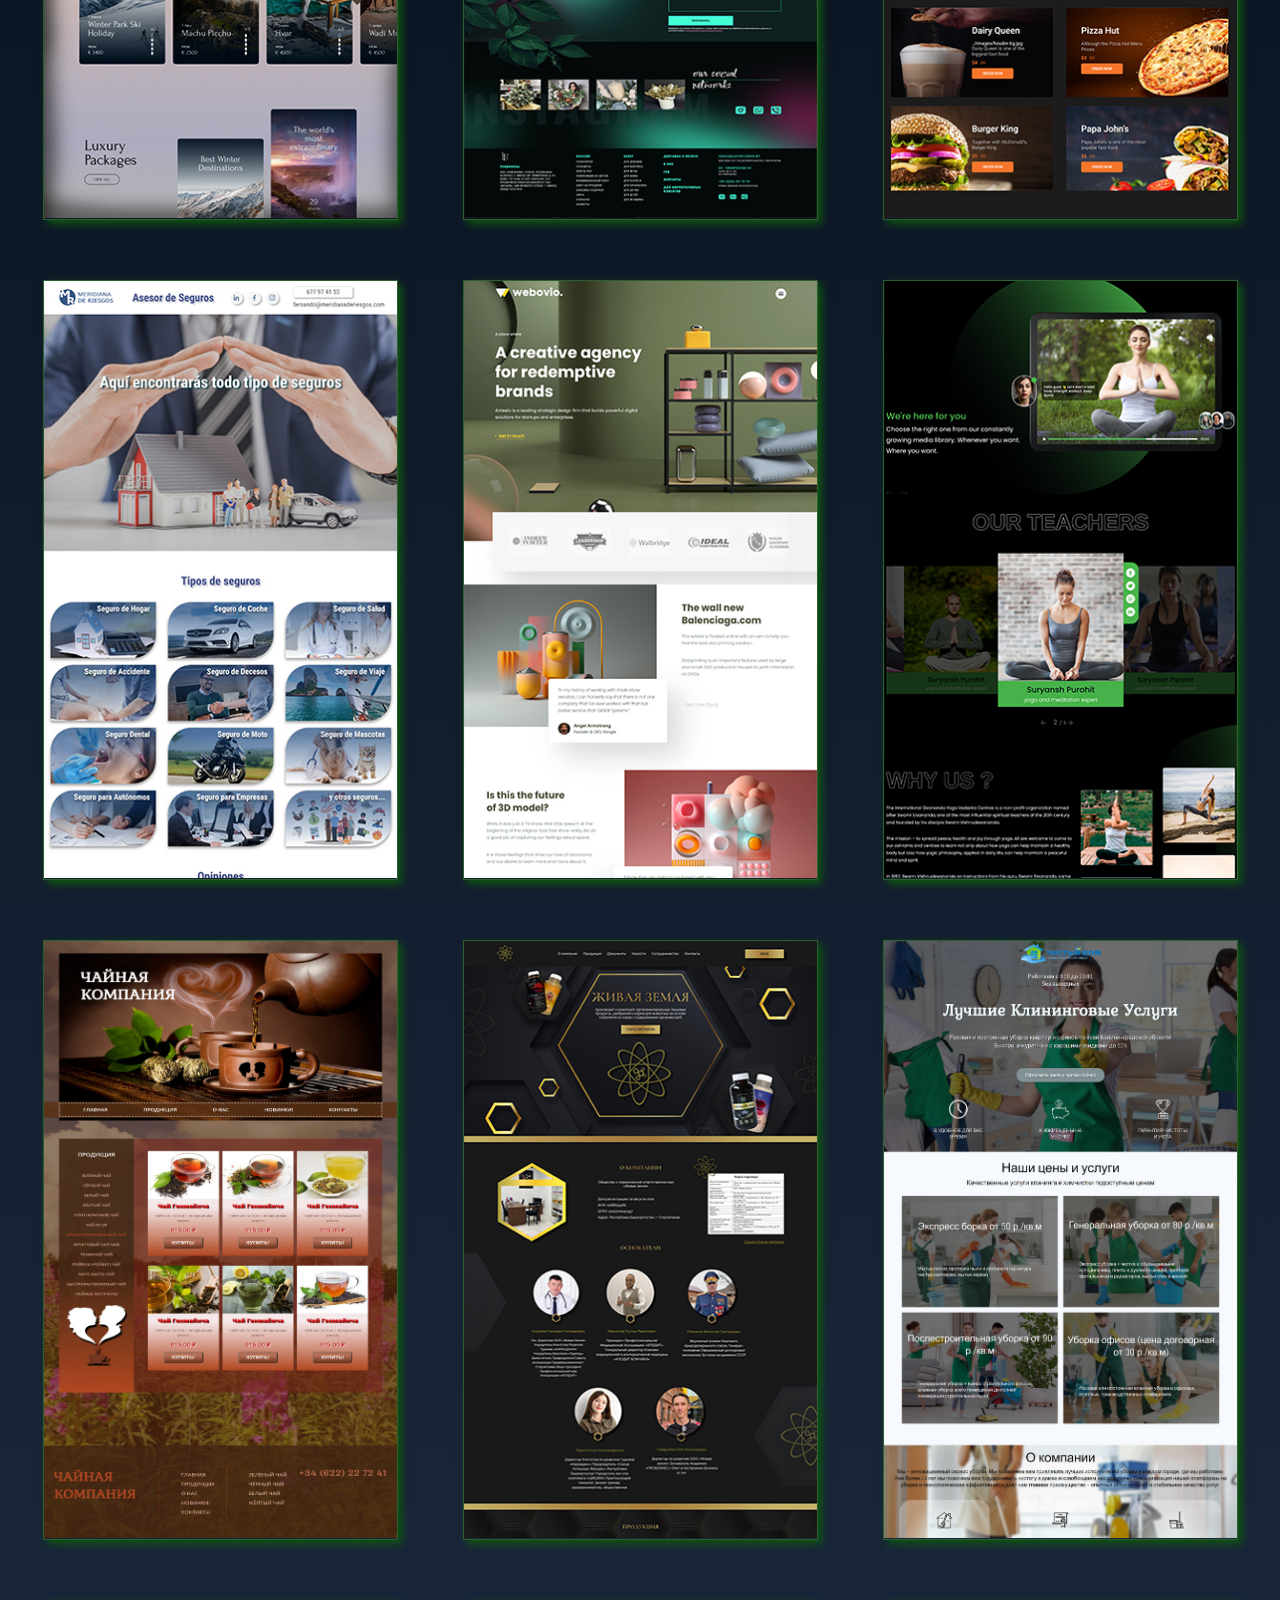
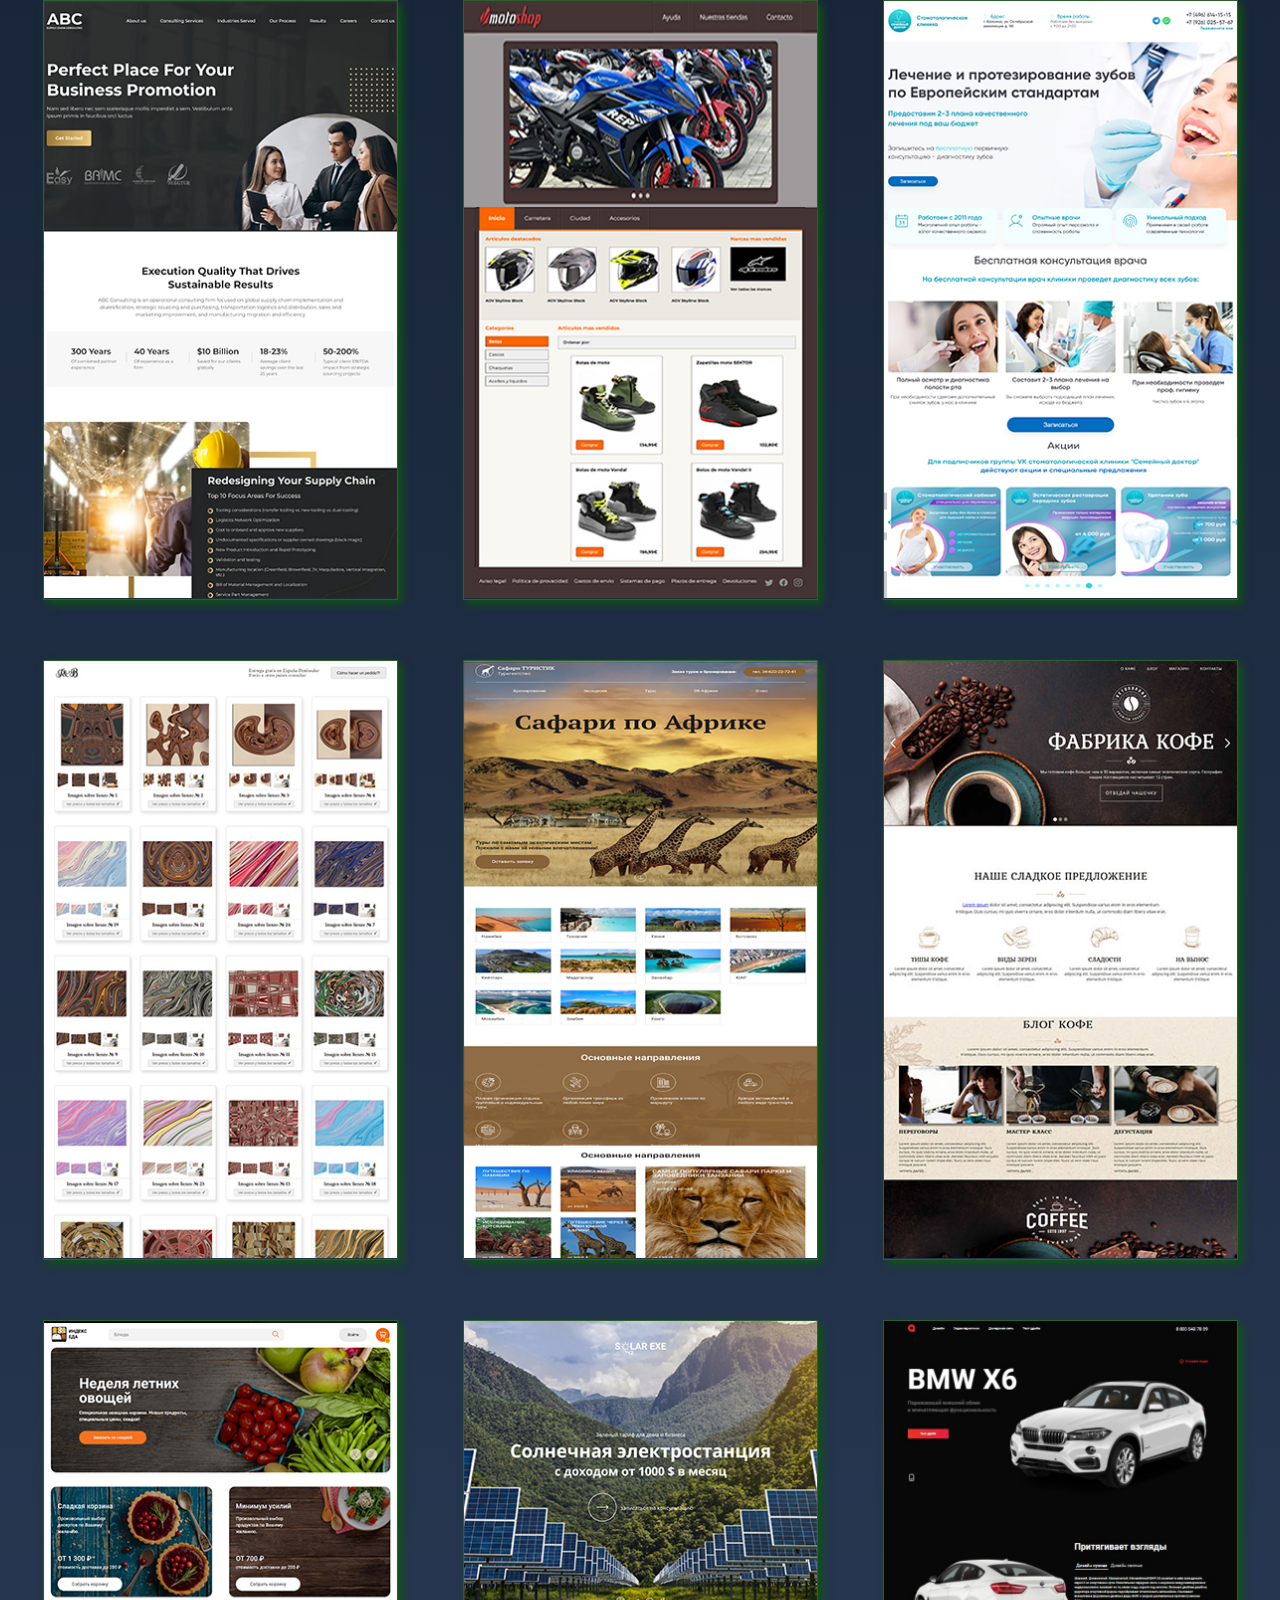
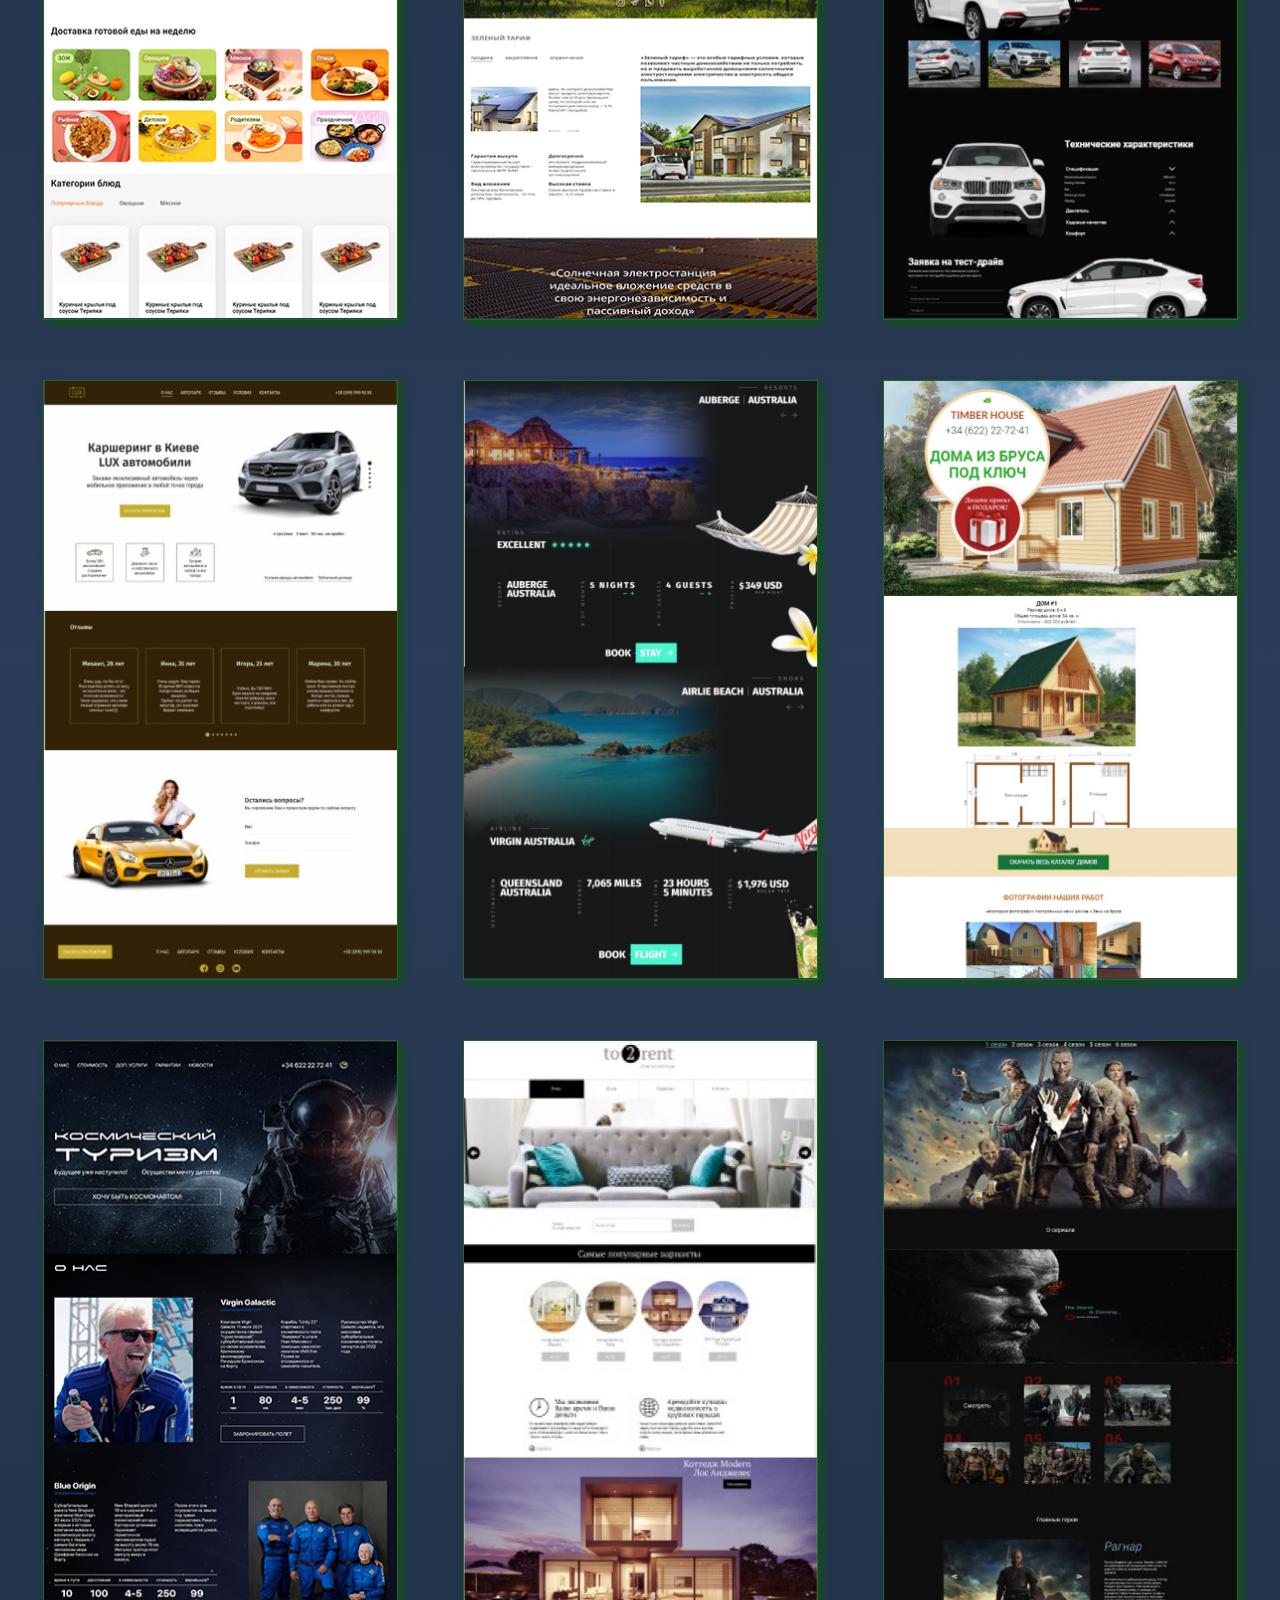
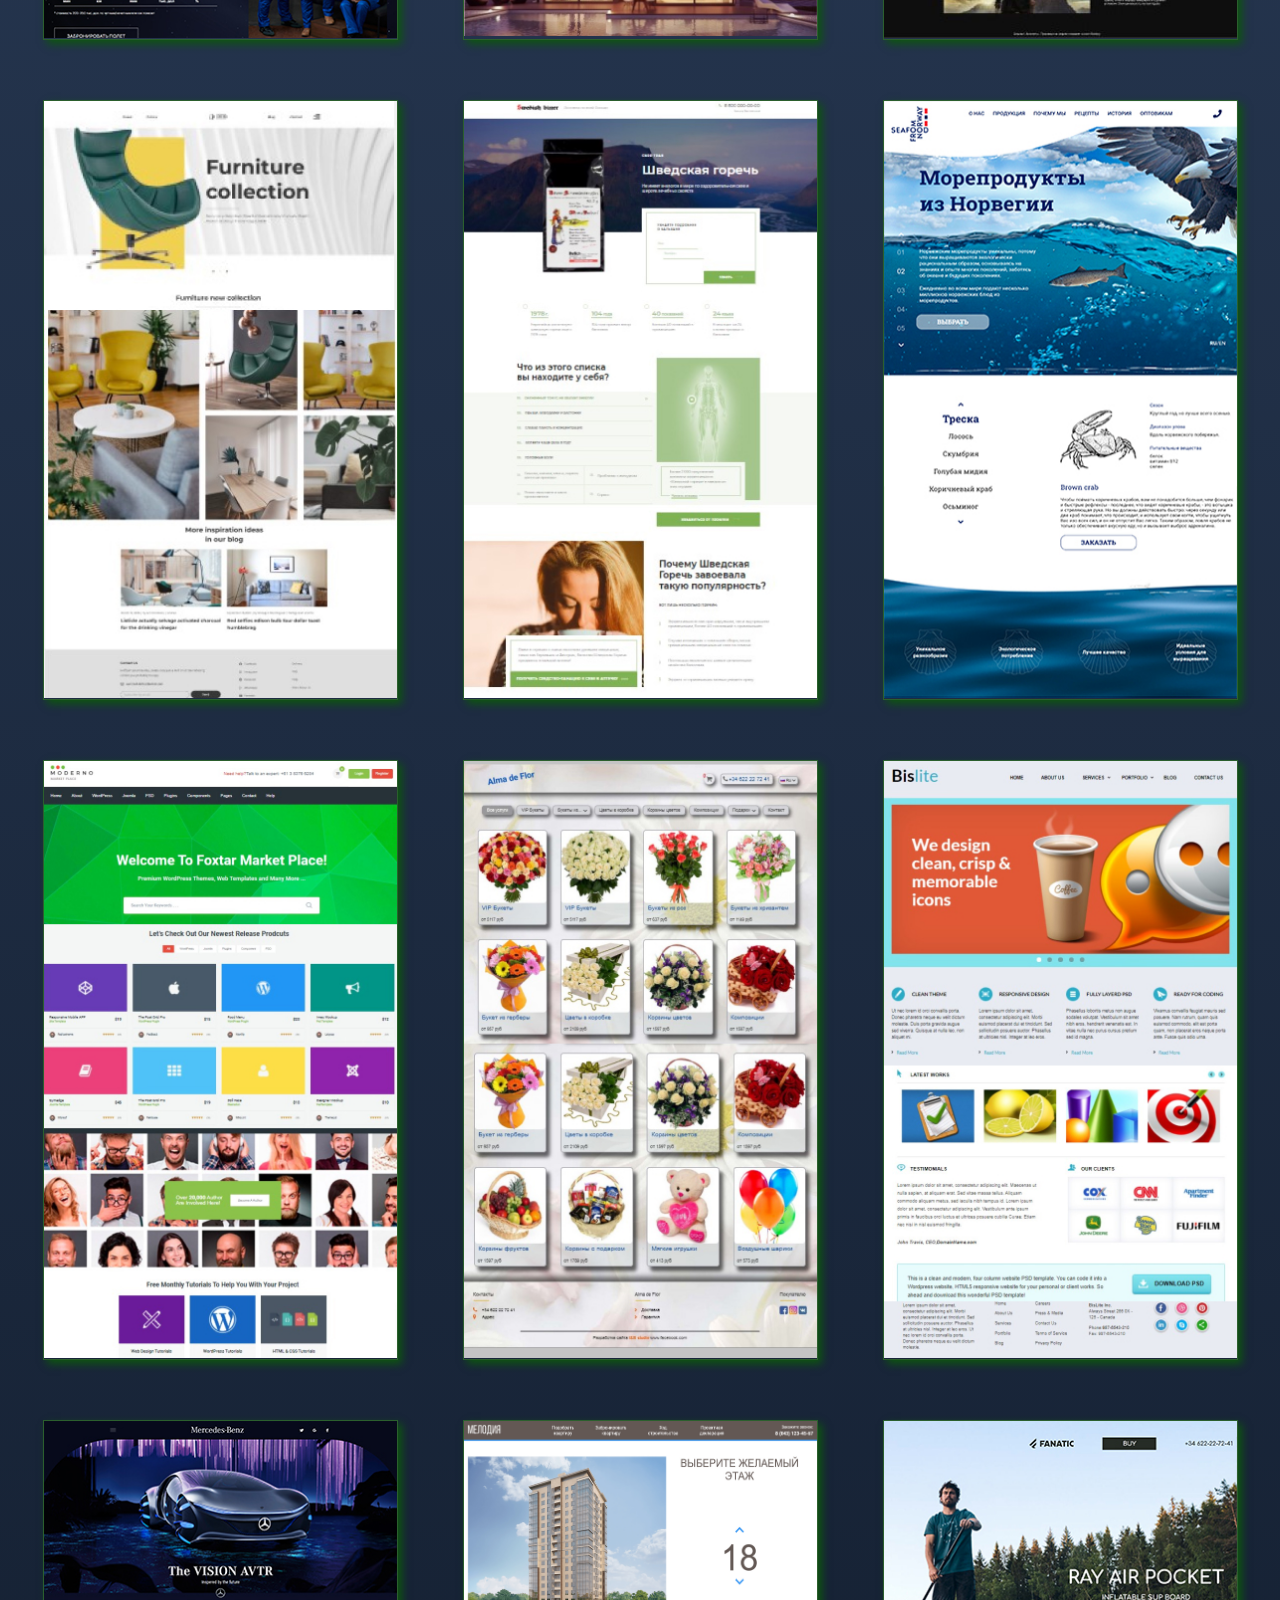
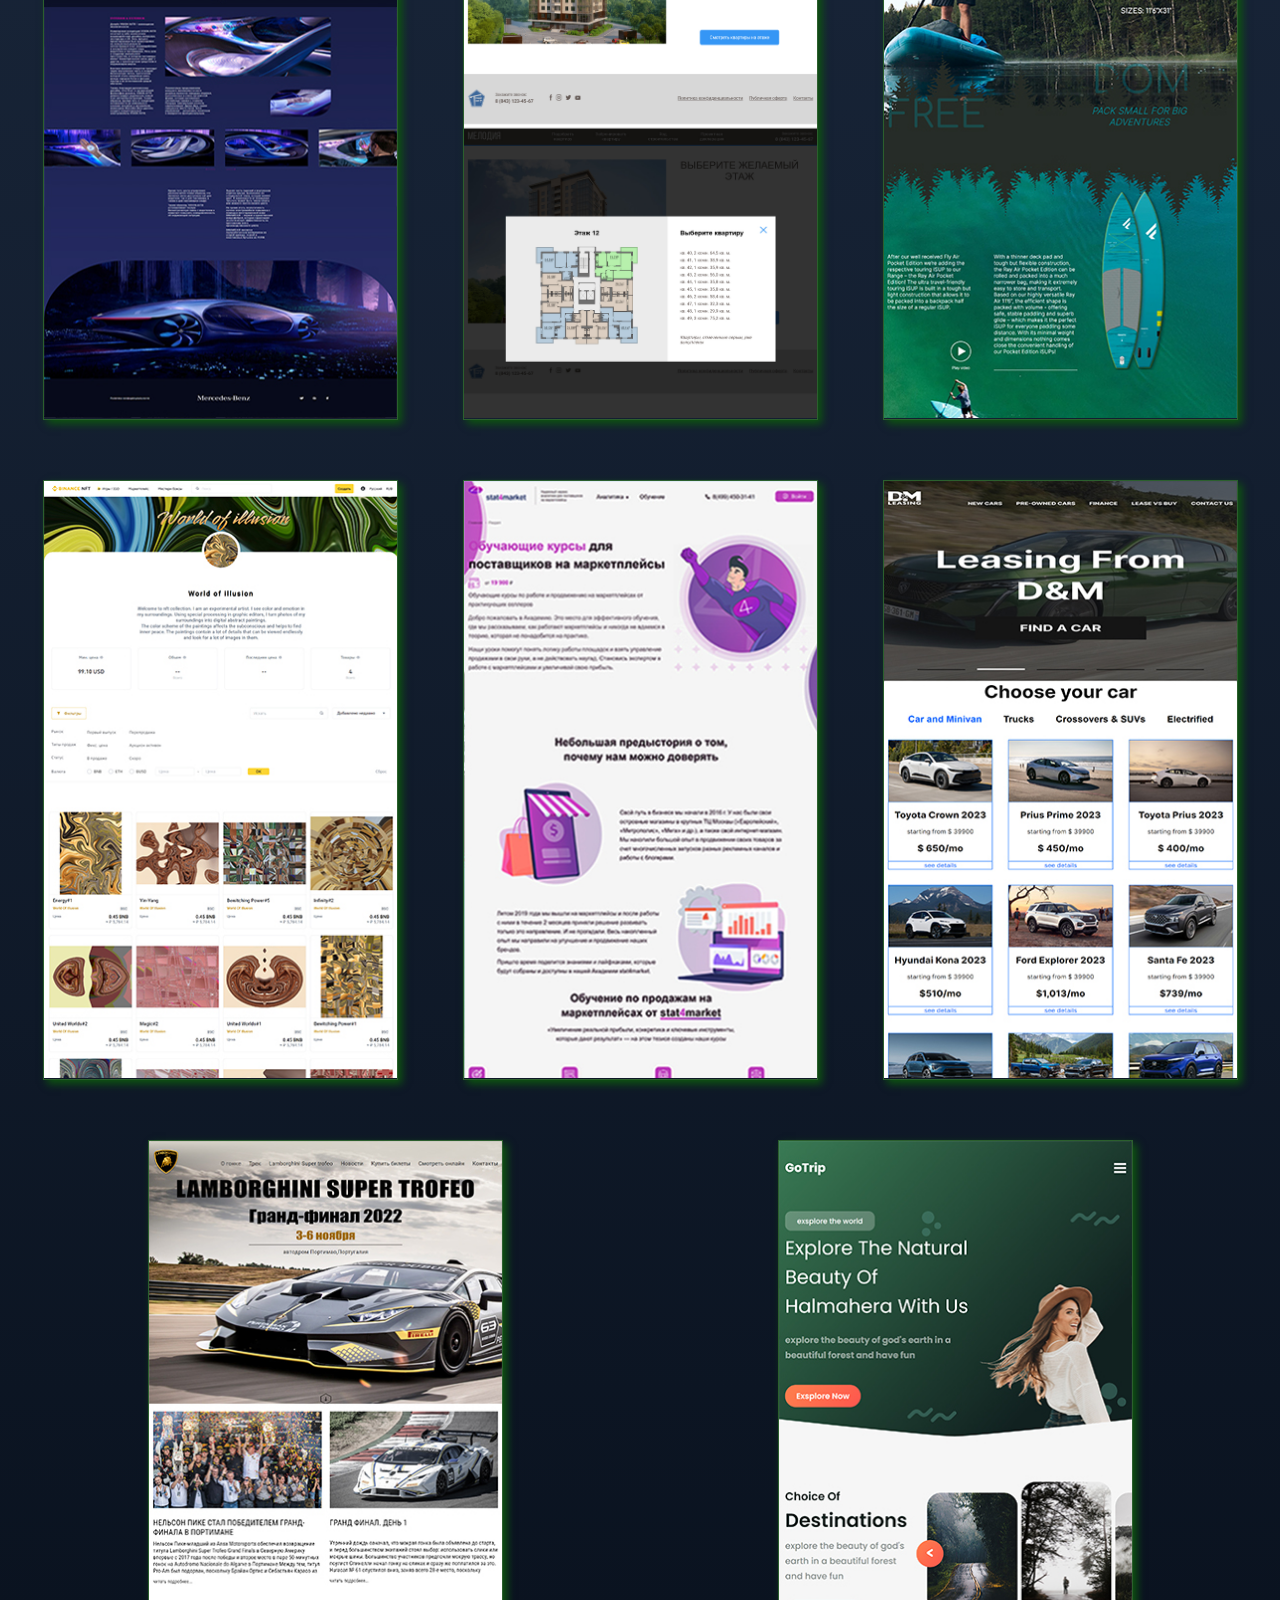
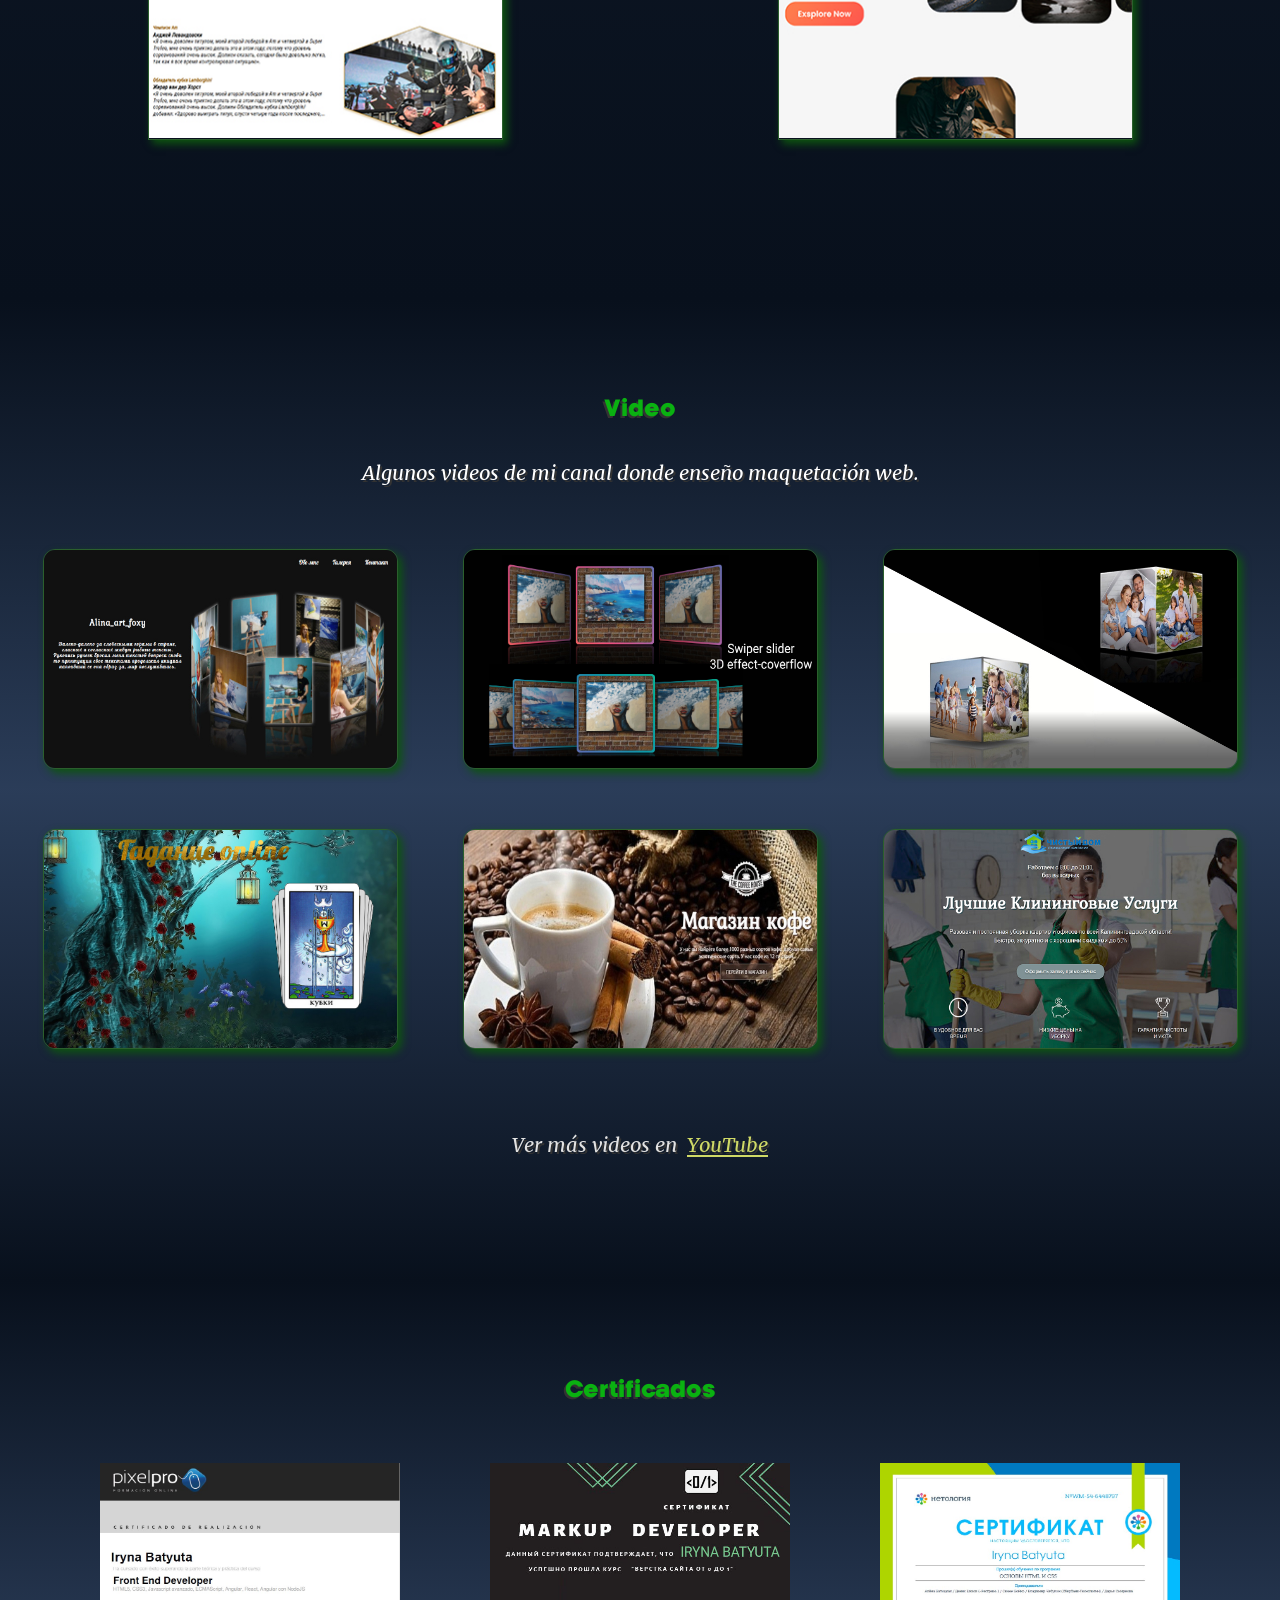
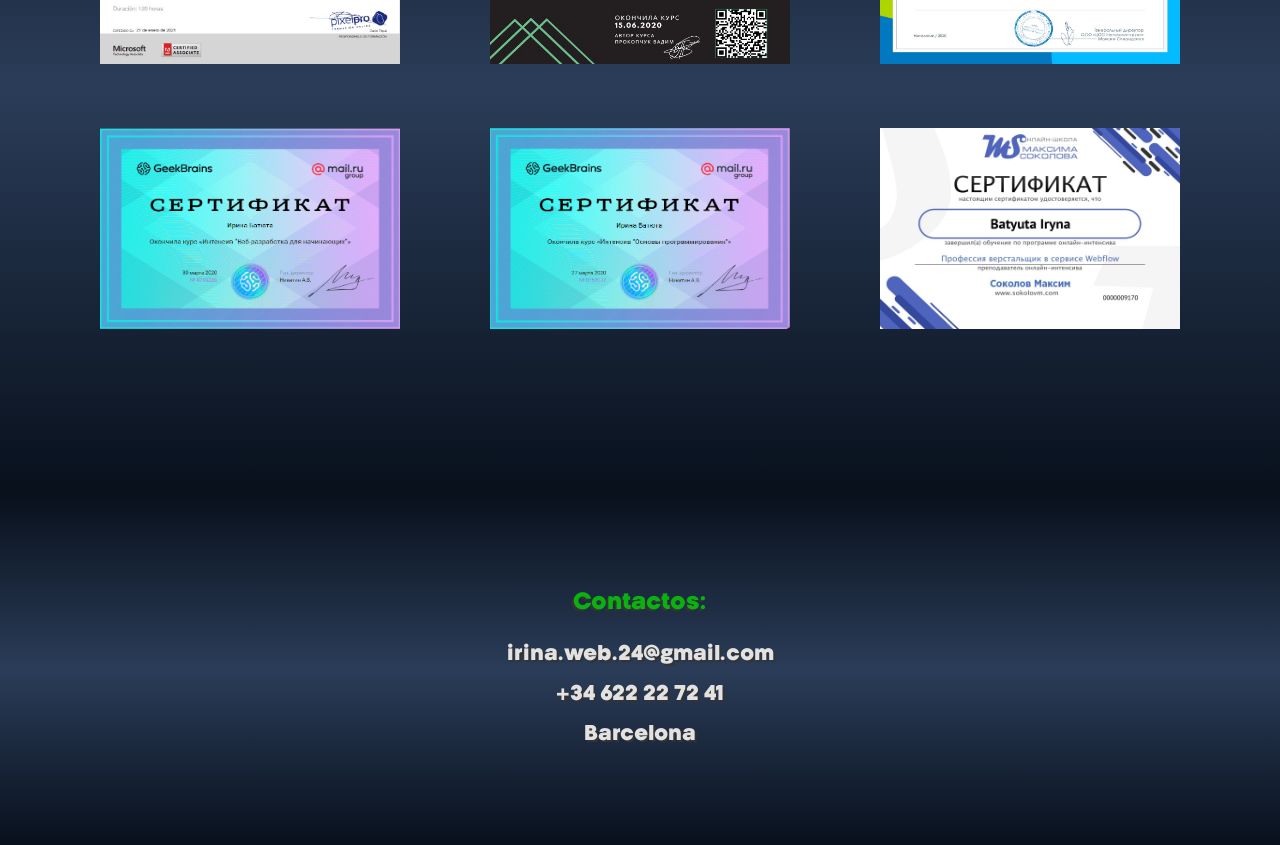
==== commit 8ece36ec: "Add files via upload" ====
--- a/index.html
+++ b/index.html
@@ -15,7 +15,7 @@
 
 <body>
 
-	<header class="header" id="header" style="background-image: url(/images/abstract.jpg);">
+	<header class="header" id="header" style="background-image: url(images/abstract.jpg);">
 		<div class="container">
 
 			<div class="header__inner">
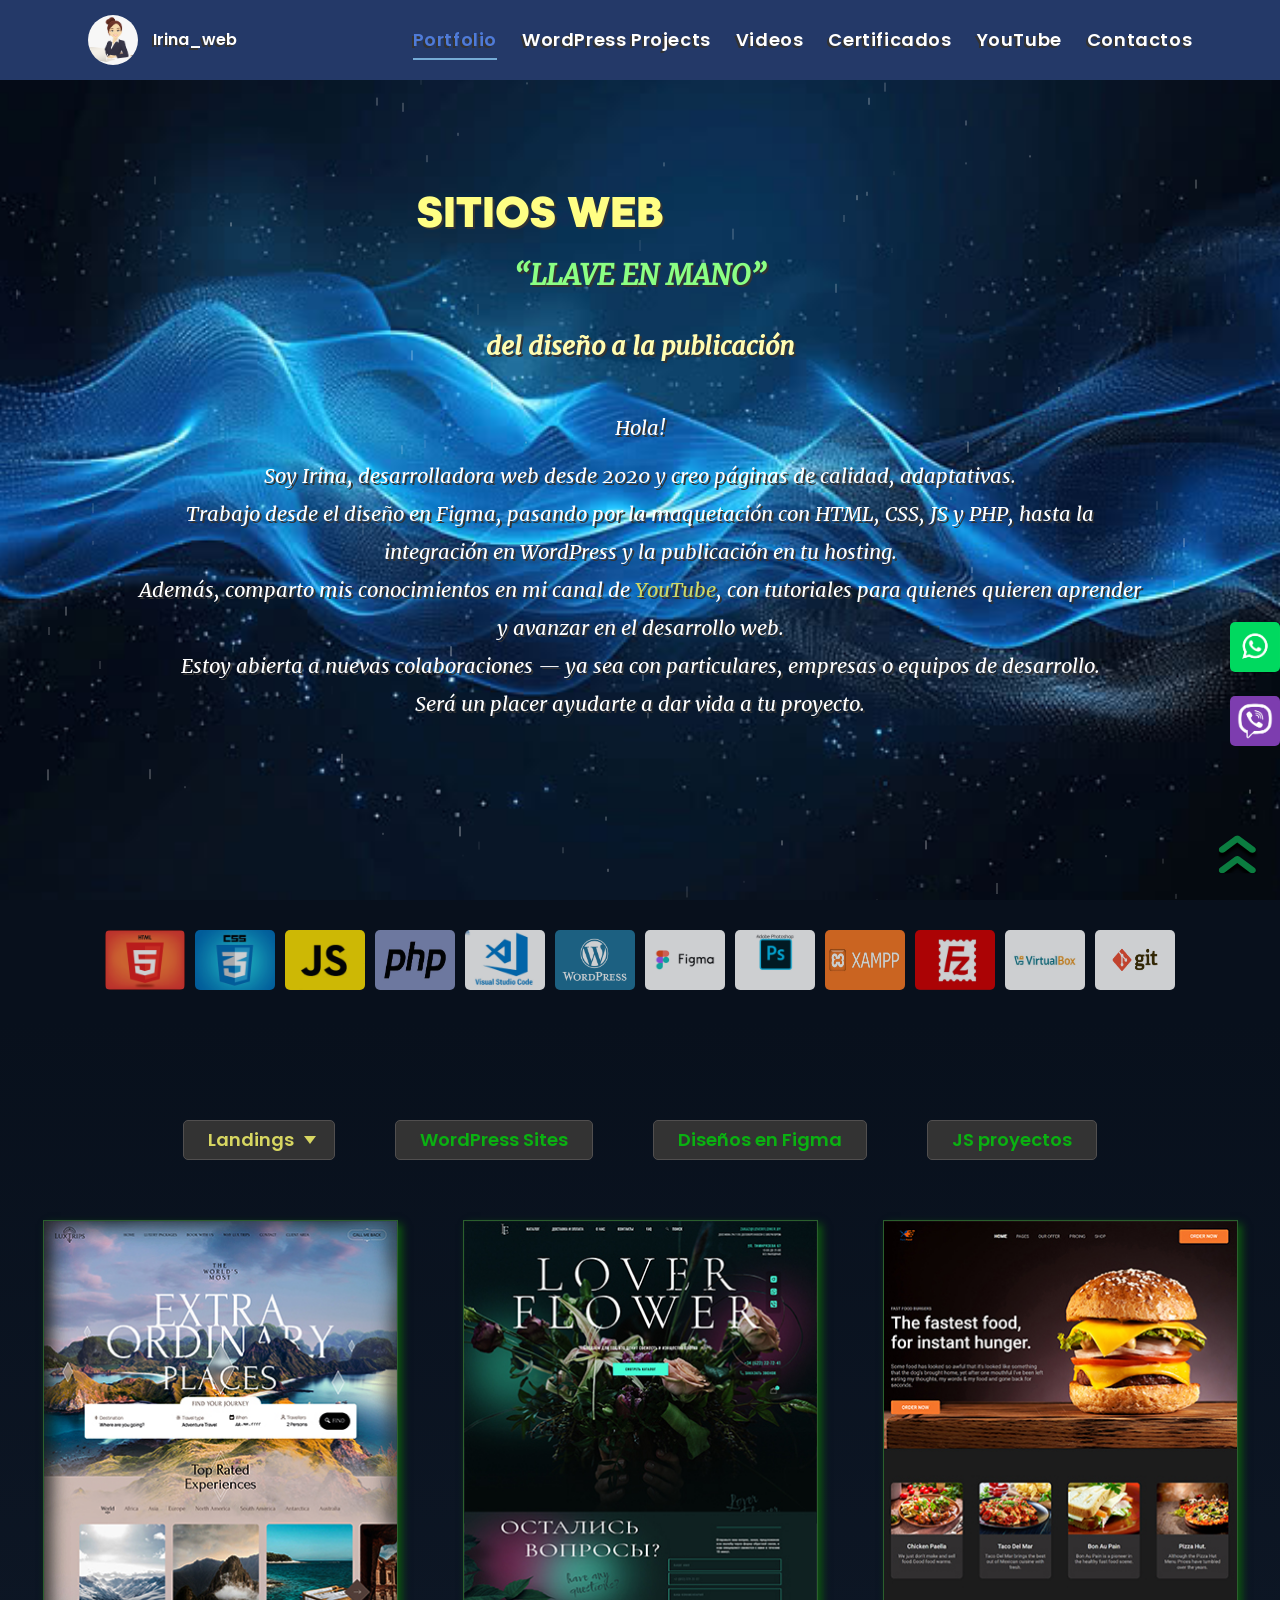
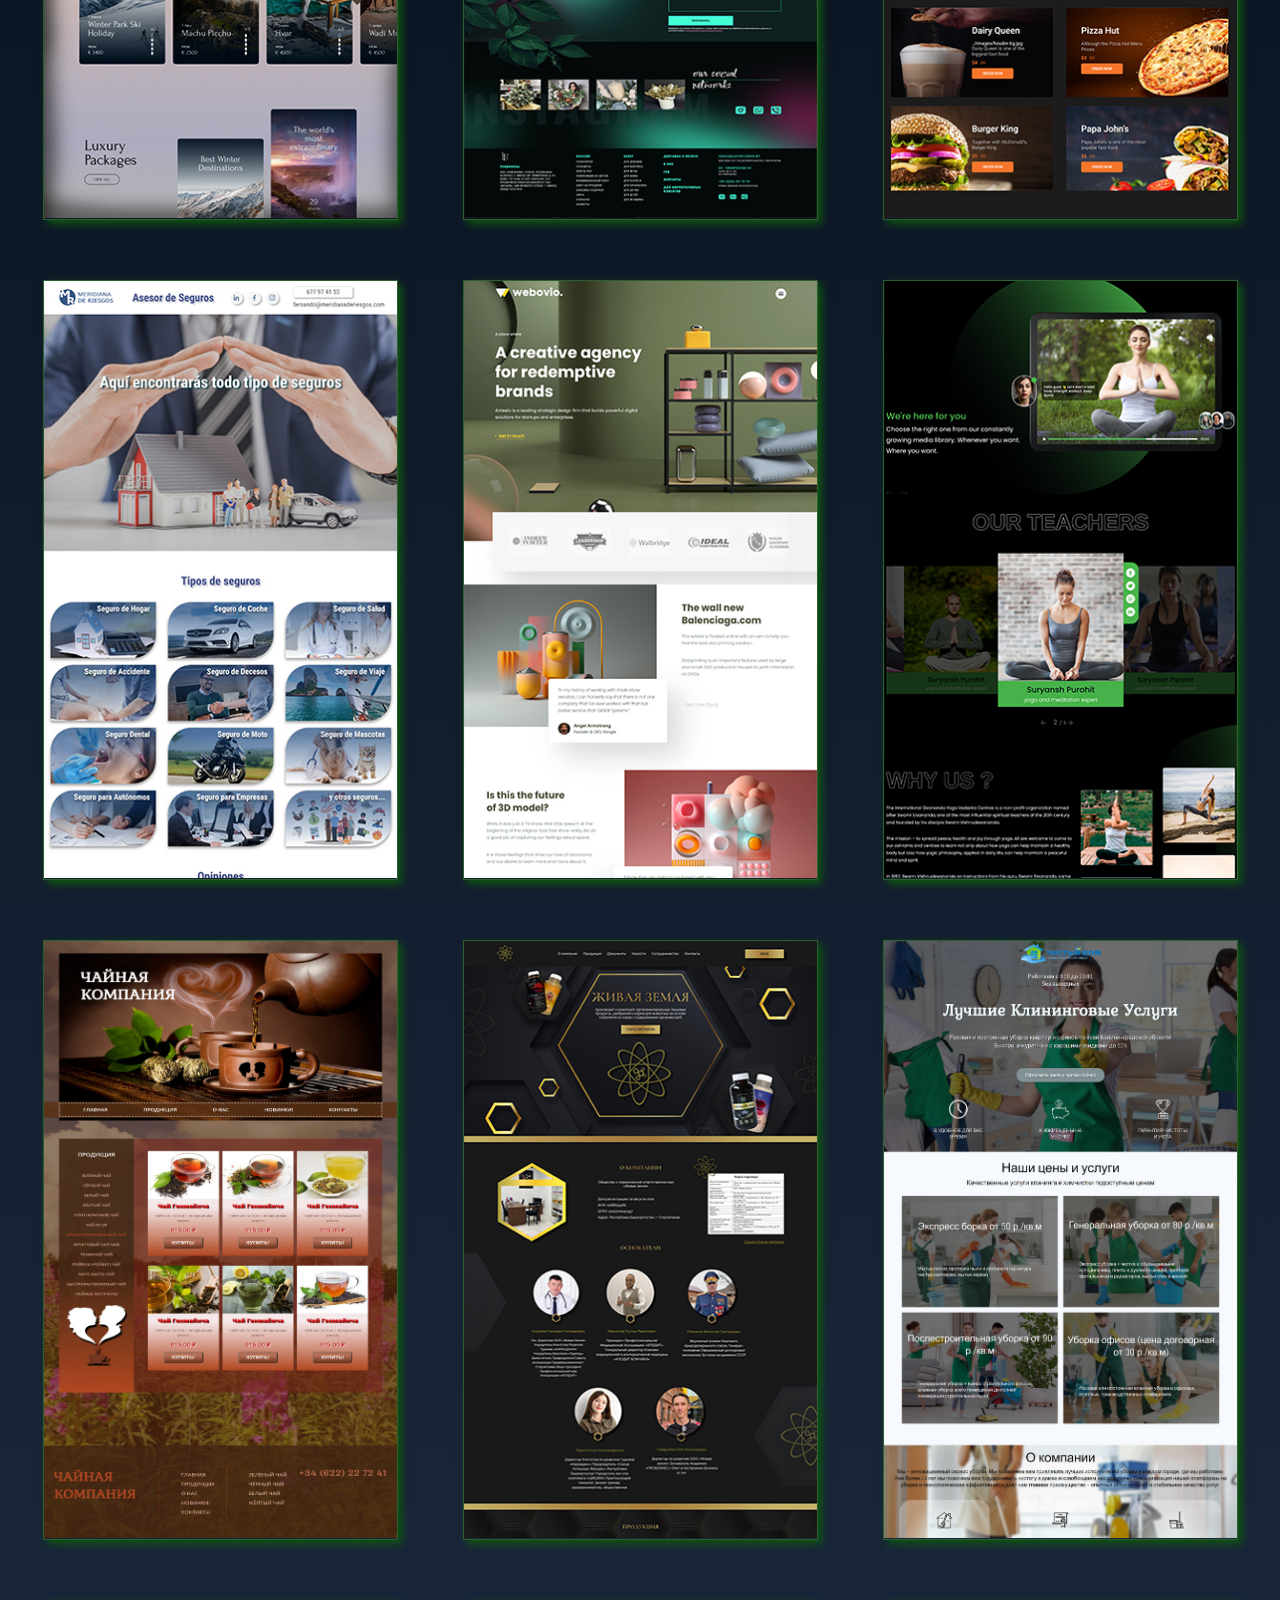
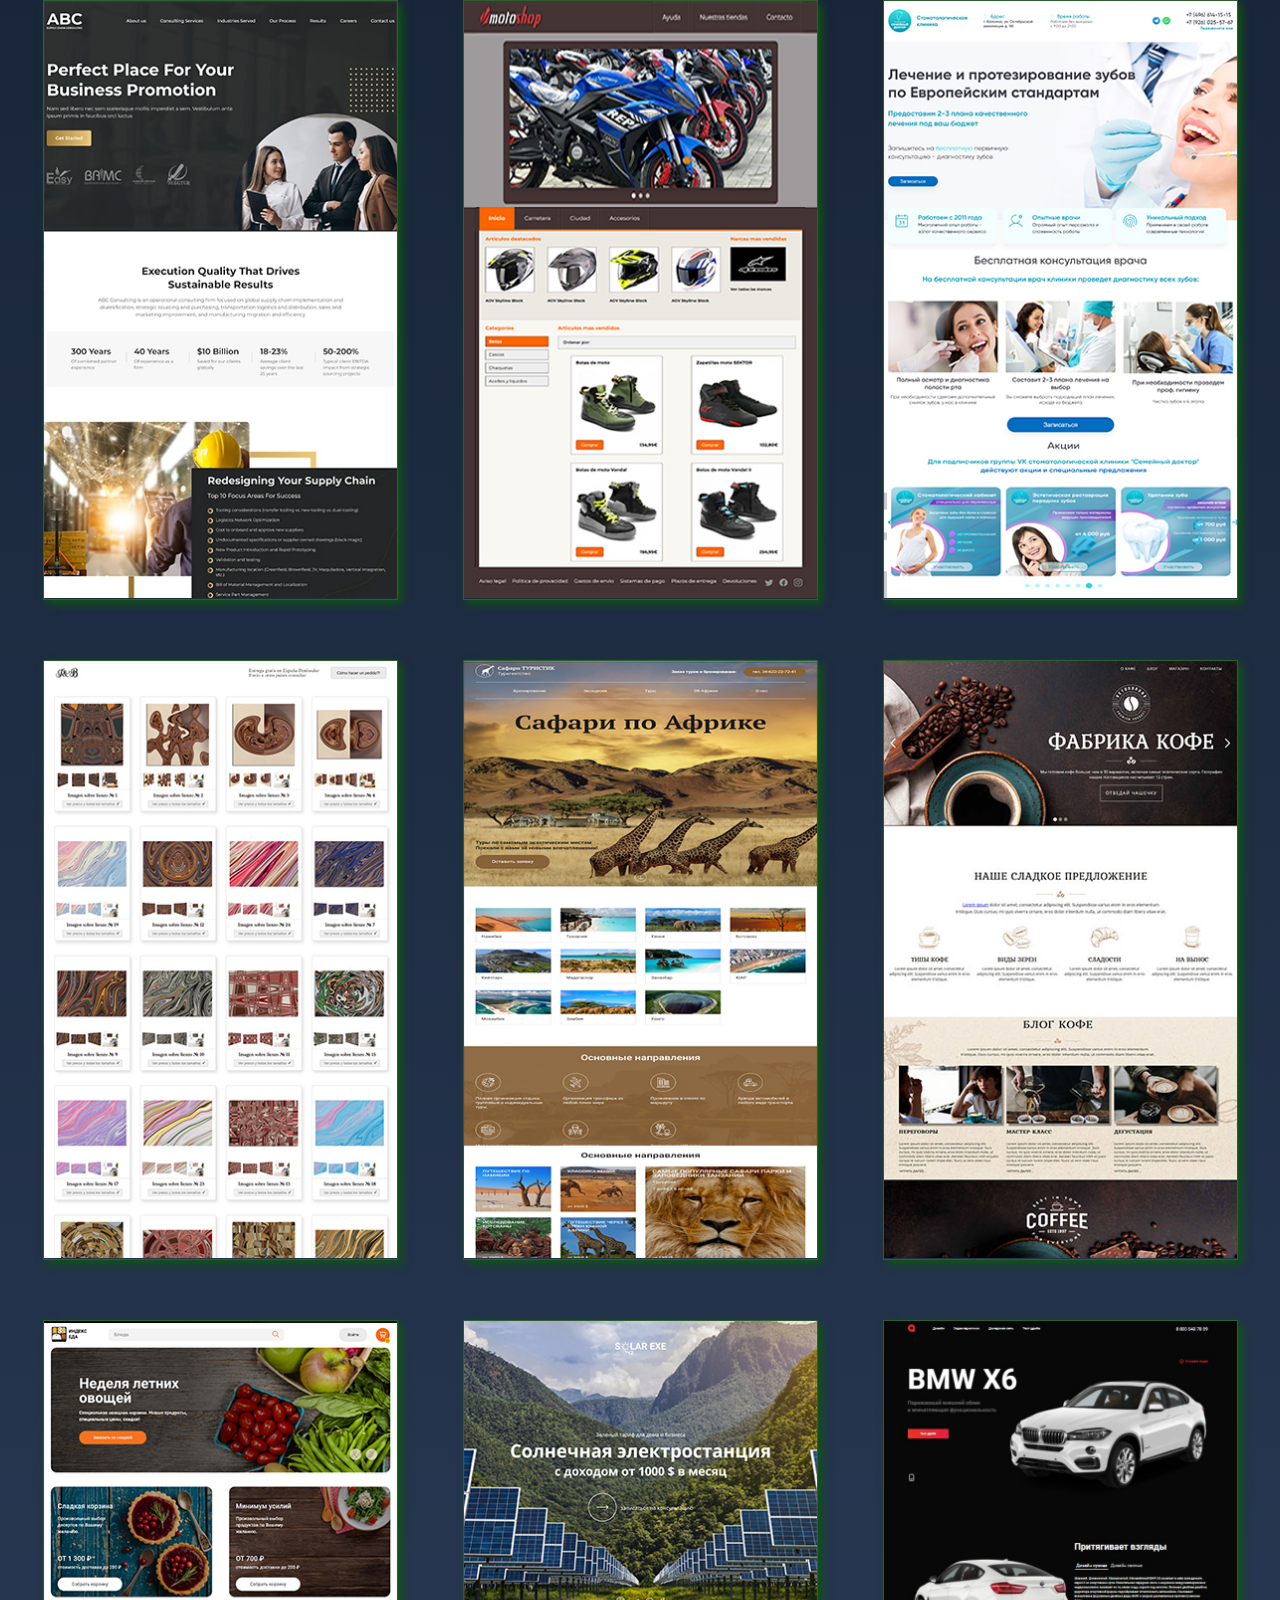
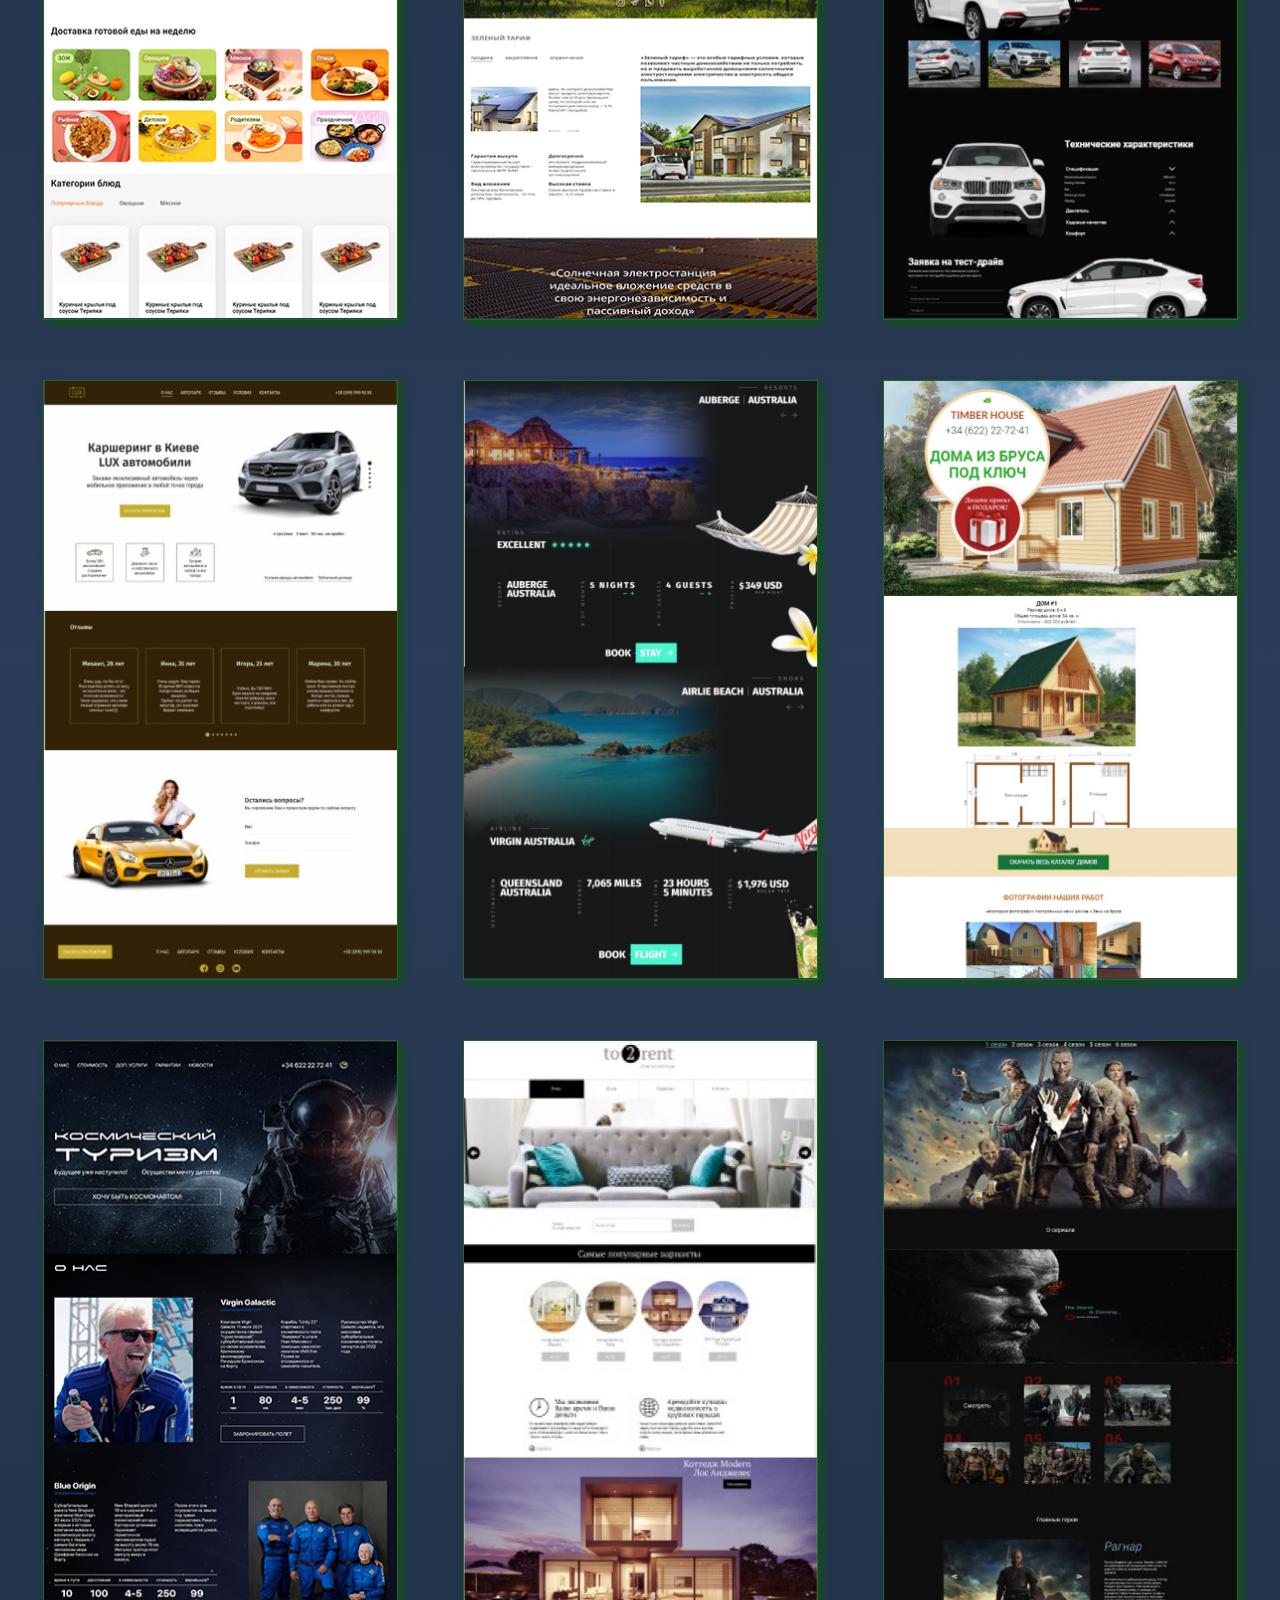
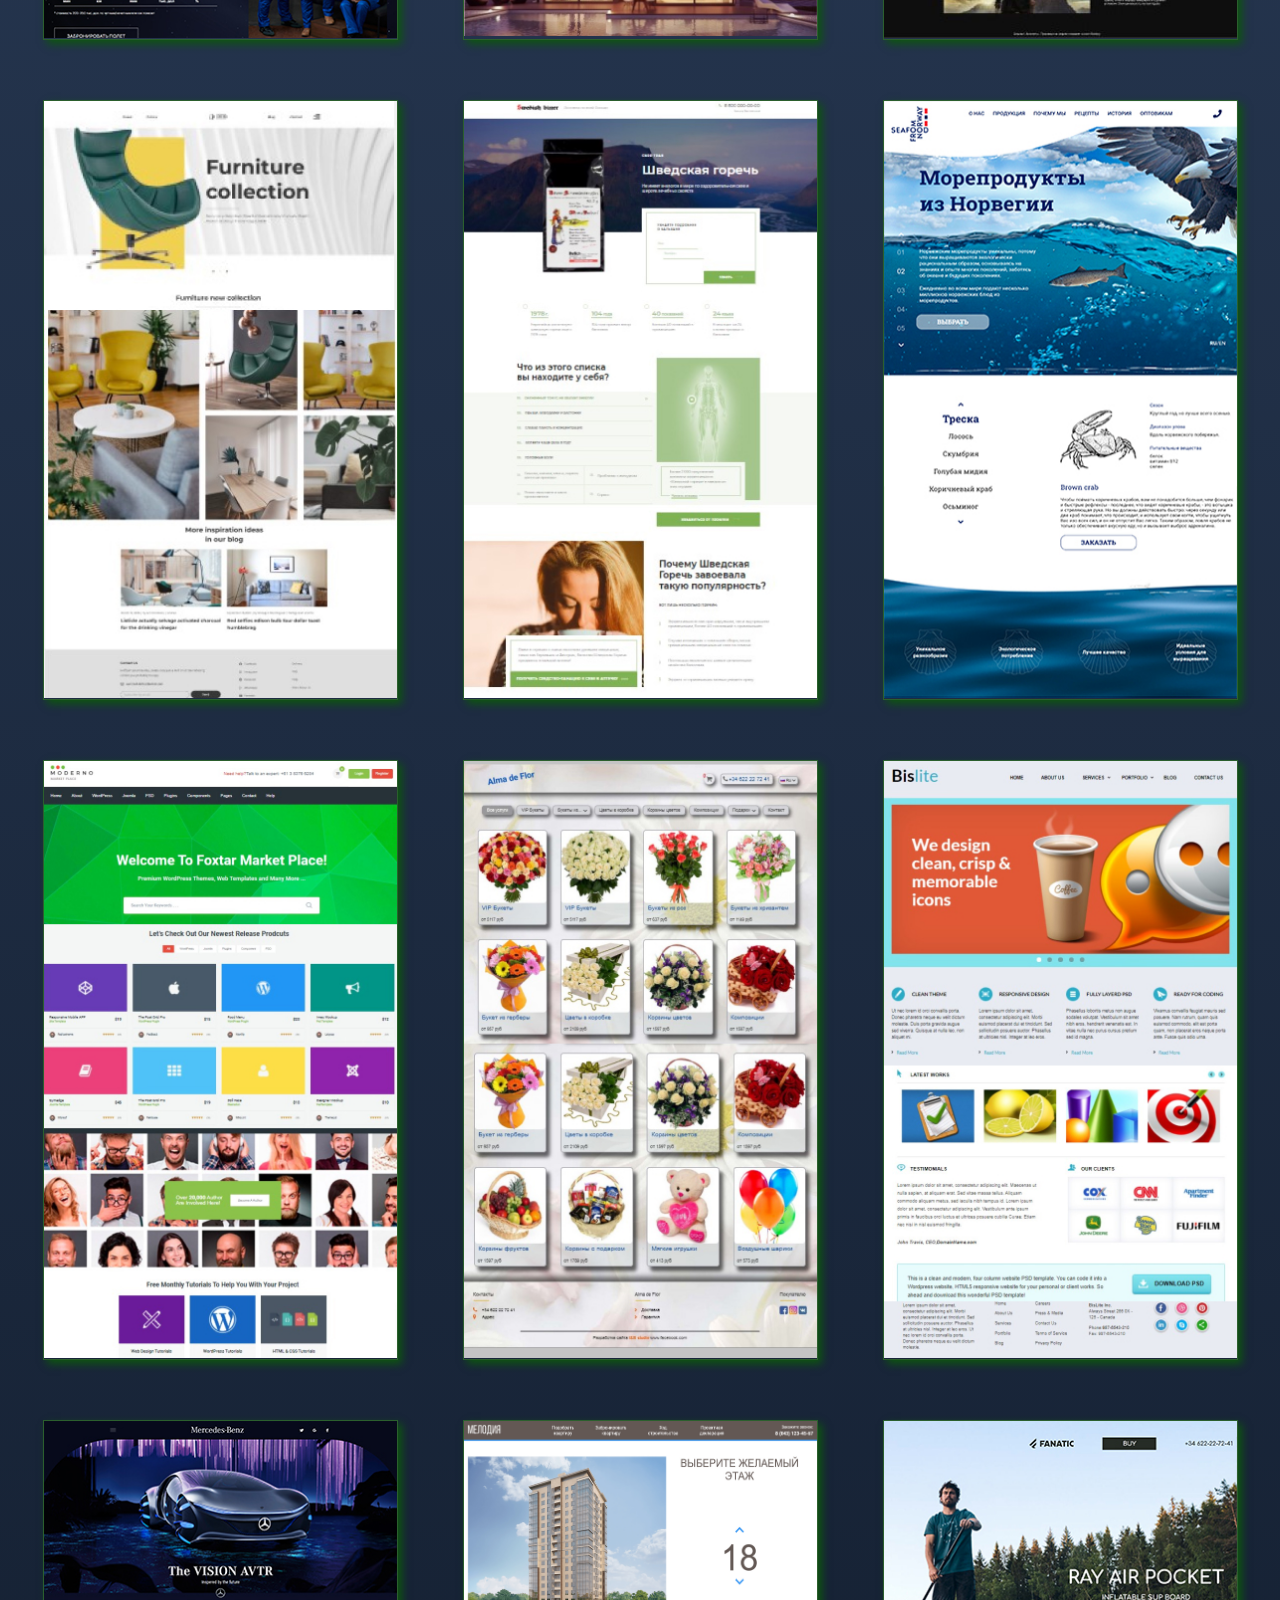
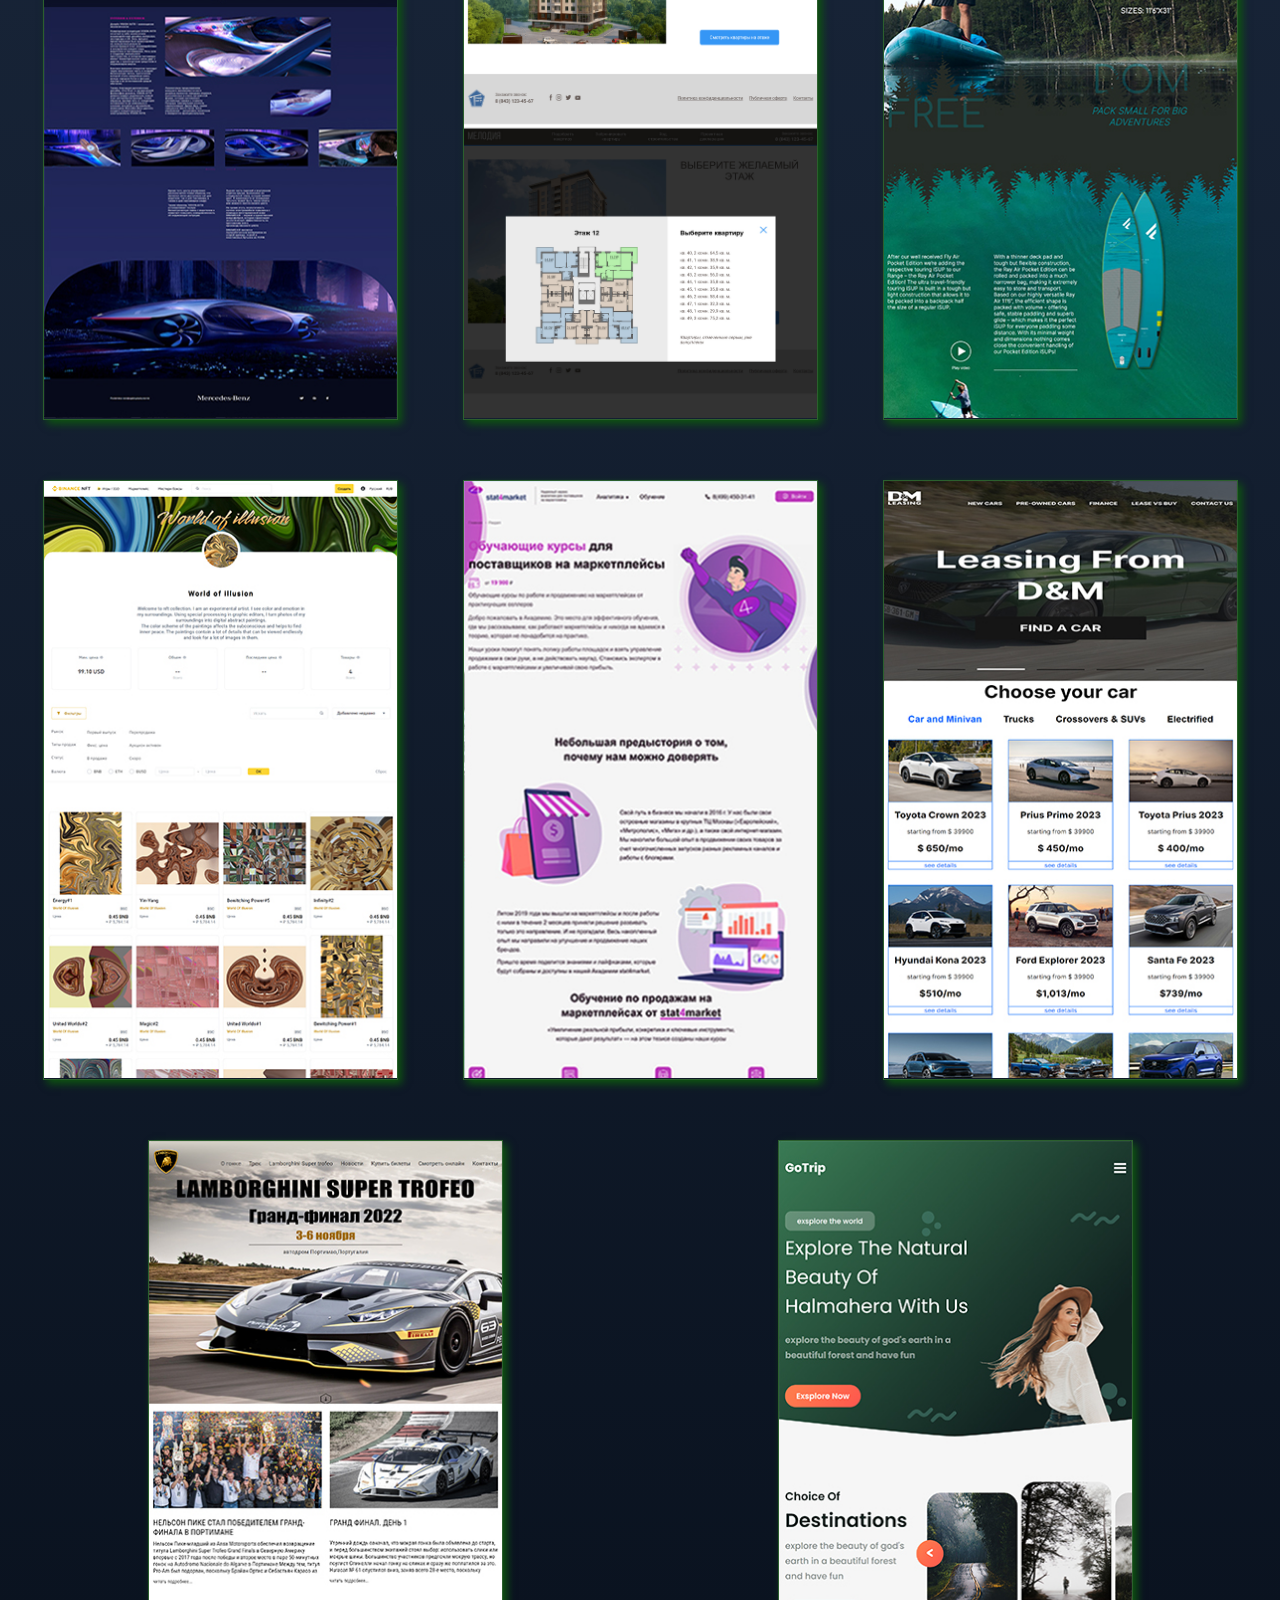
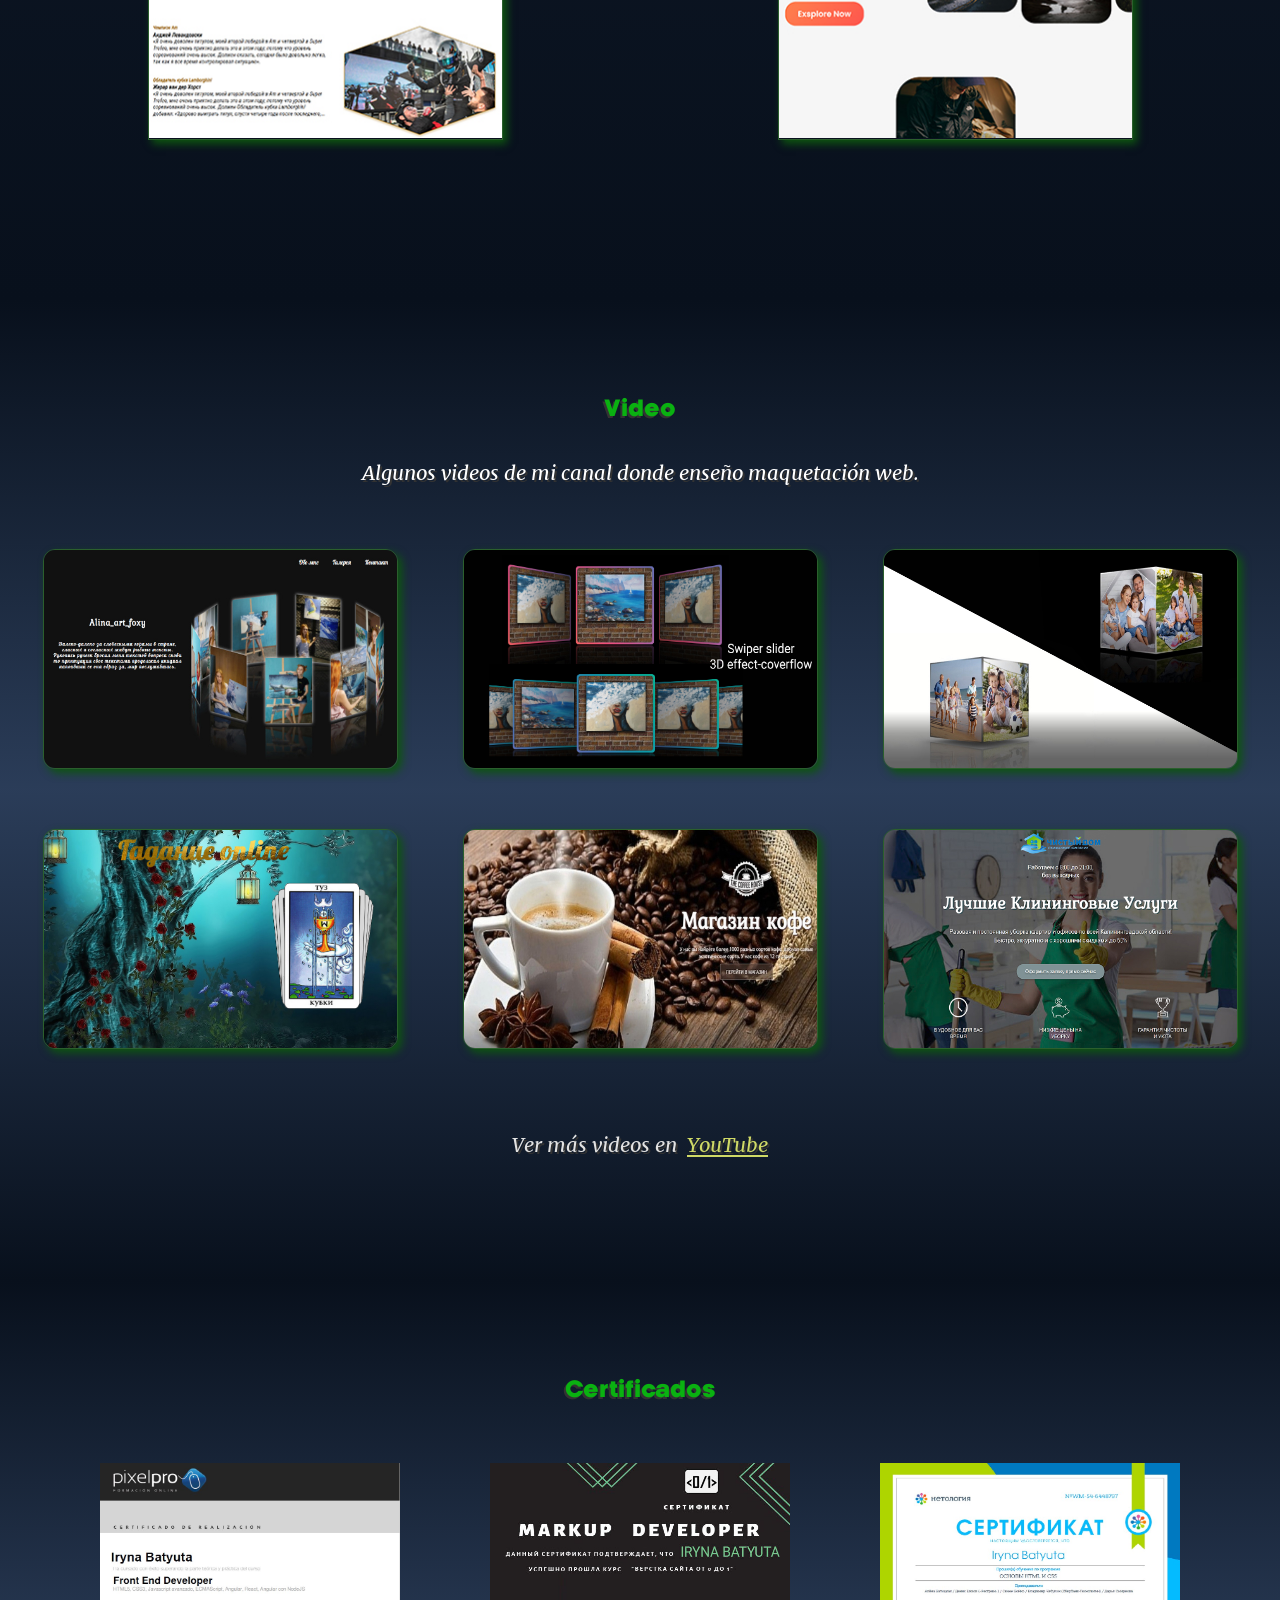
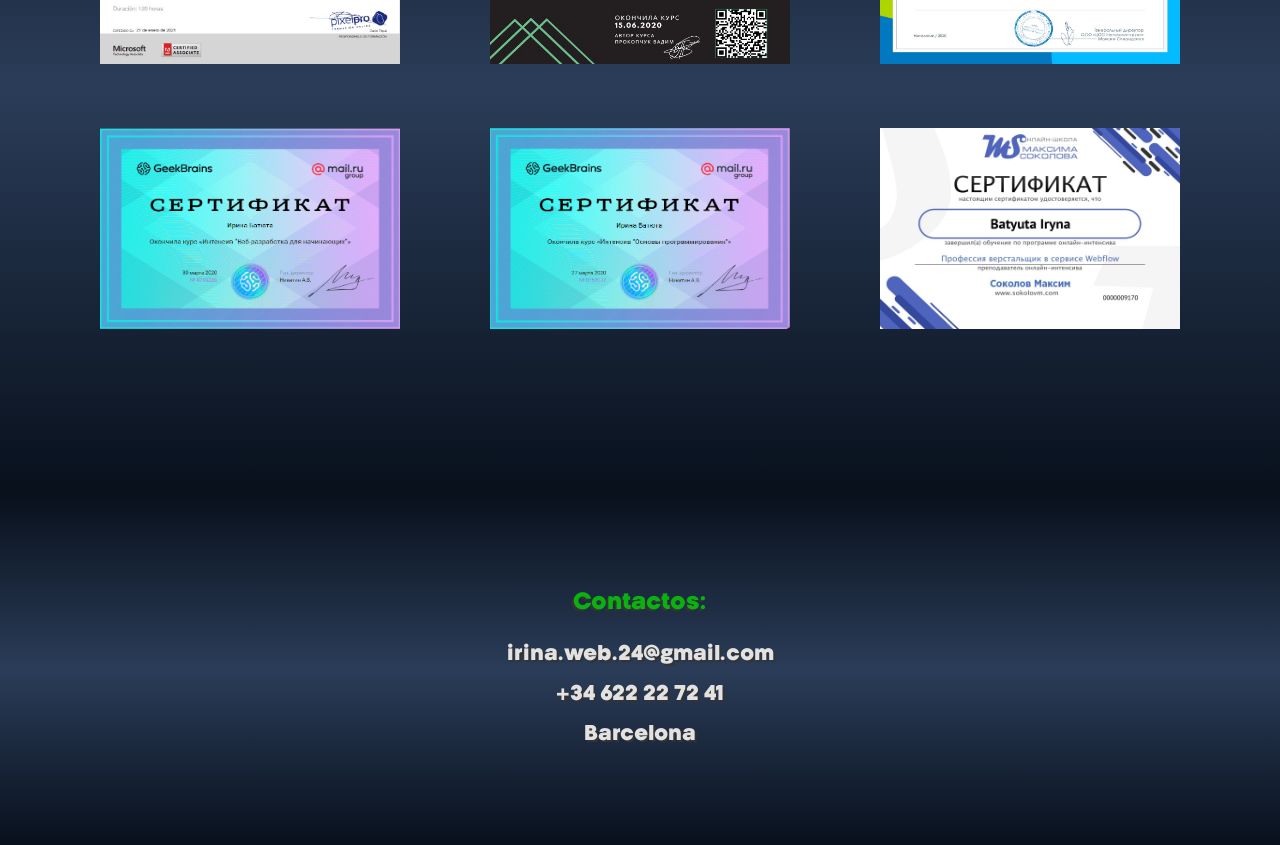
==== commit b507ee32: "Add files via upload" ====
--- a/index.html
+++ b/index.html
@@ -417,7 +417,7 @@
 	</footer>
 
 	<div class="cont">
-		<a href="https://wa.me/34622227241"><img src="images/whats.png" alt=""></a>
+		<a href="https://wa.me/34622227241" target="_blank"><img src="images/whats.png" alt=""></a>
 		<a href="tel:34622227241"><img src="images/phone.png" alt=""></a>
 	</div>
 
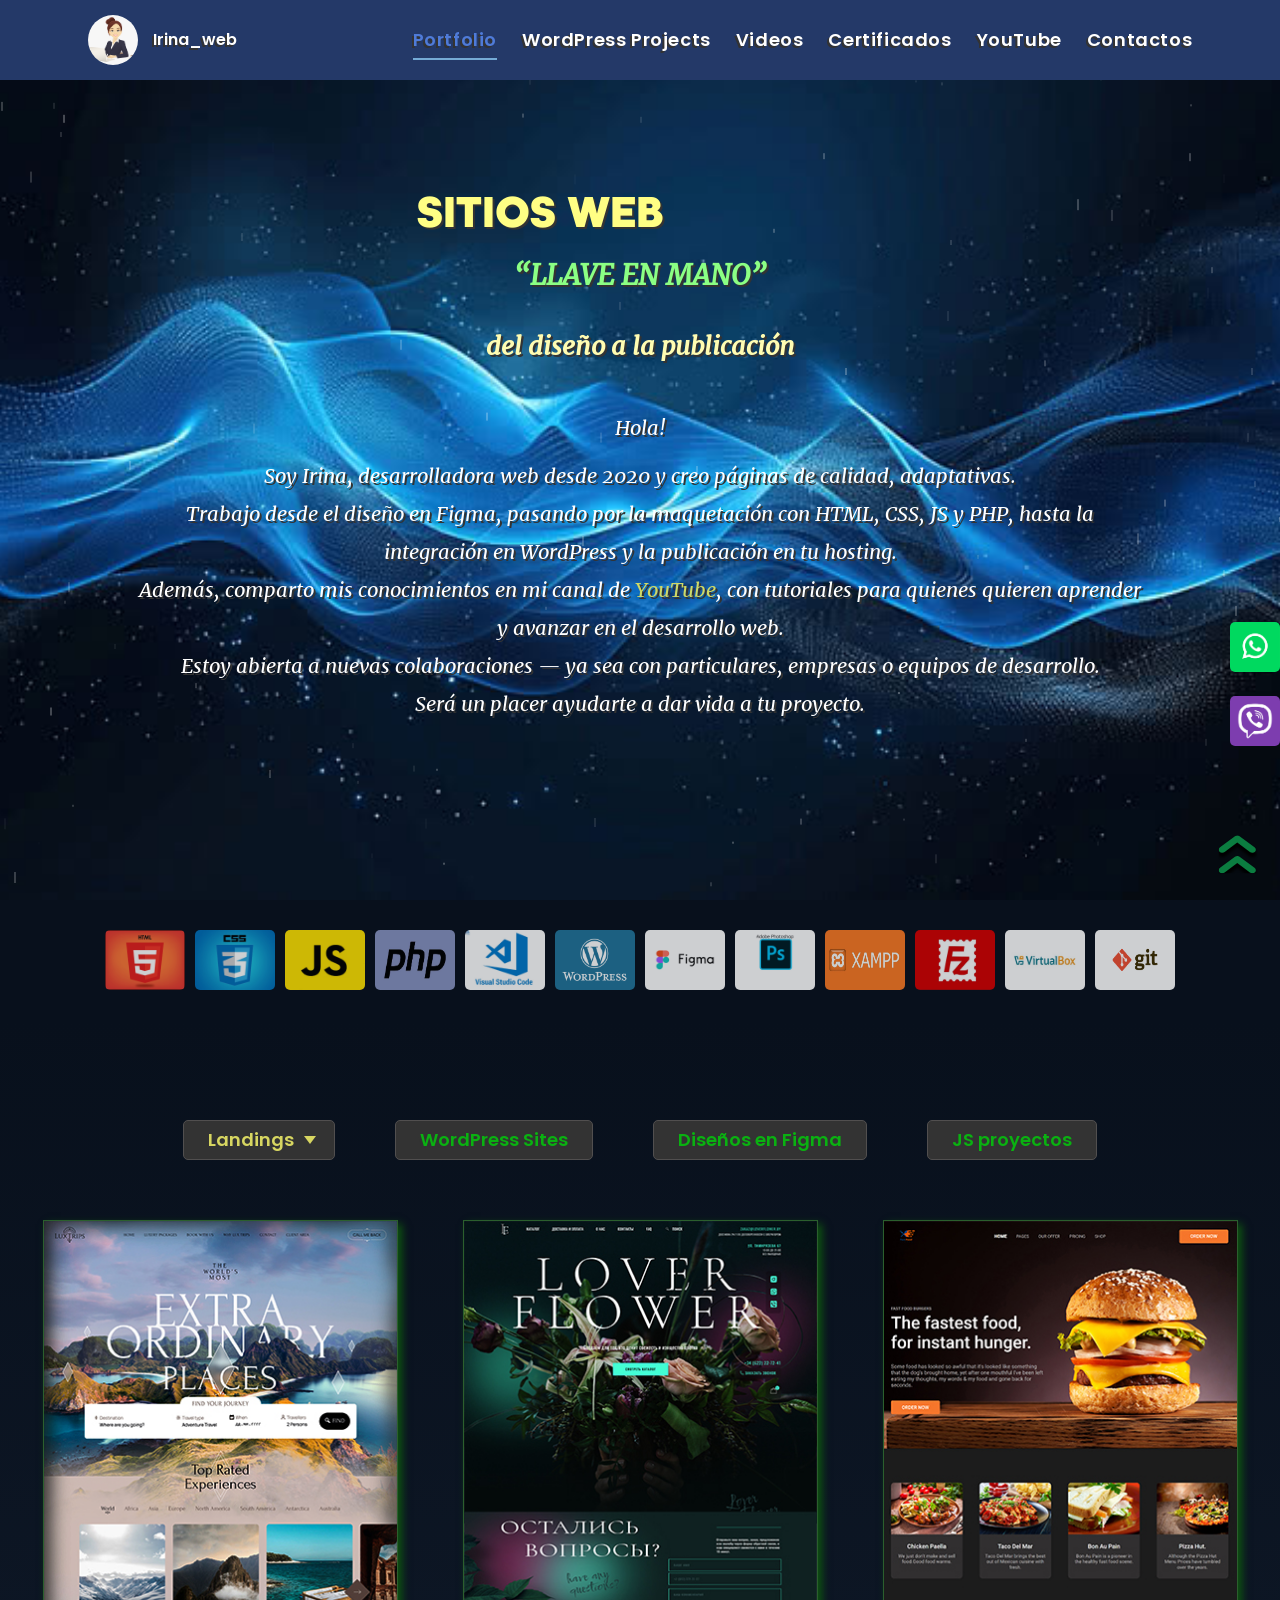
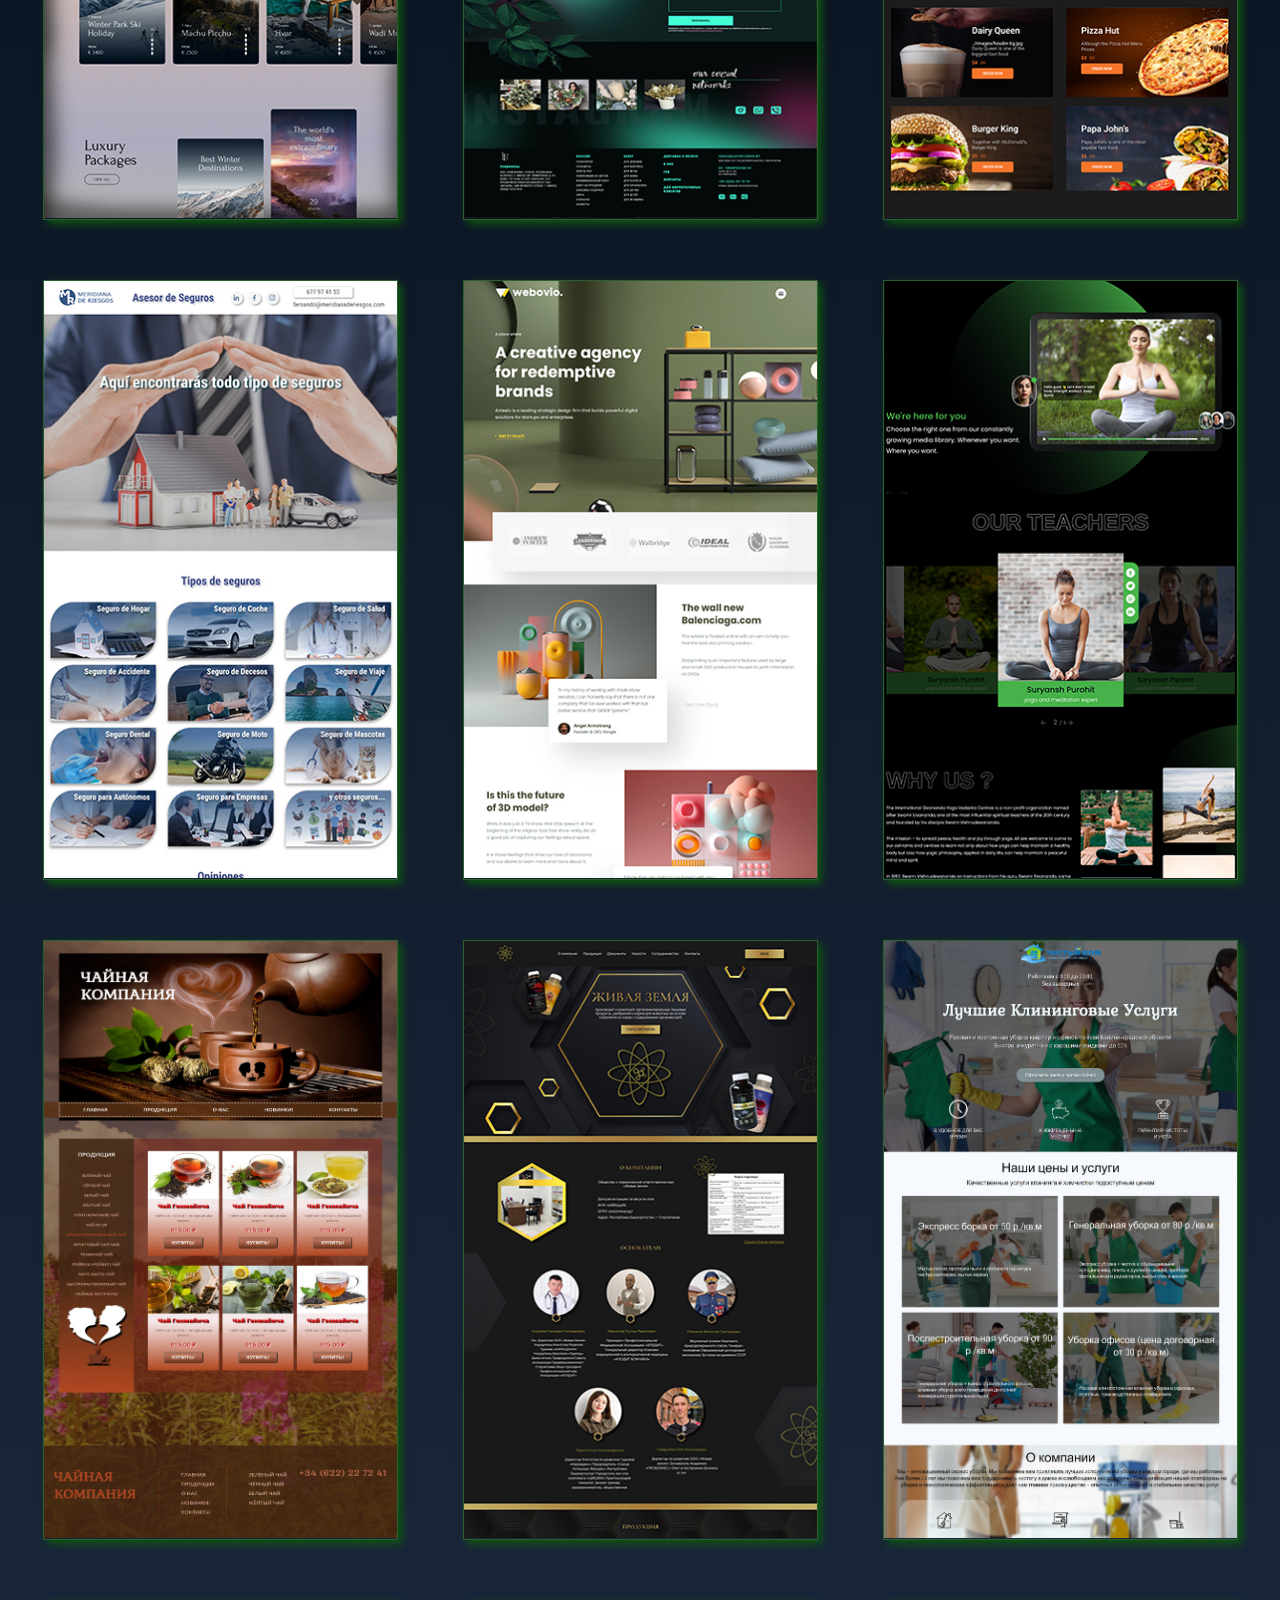
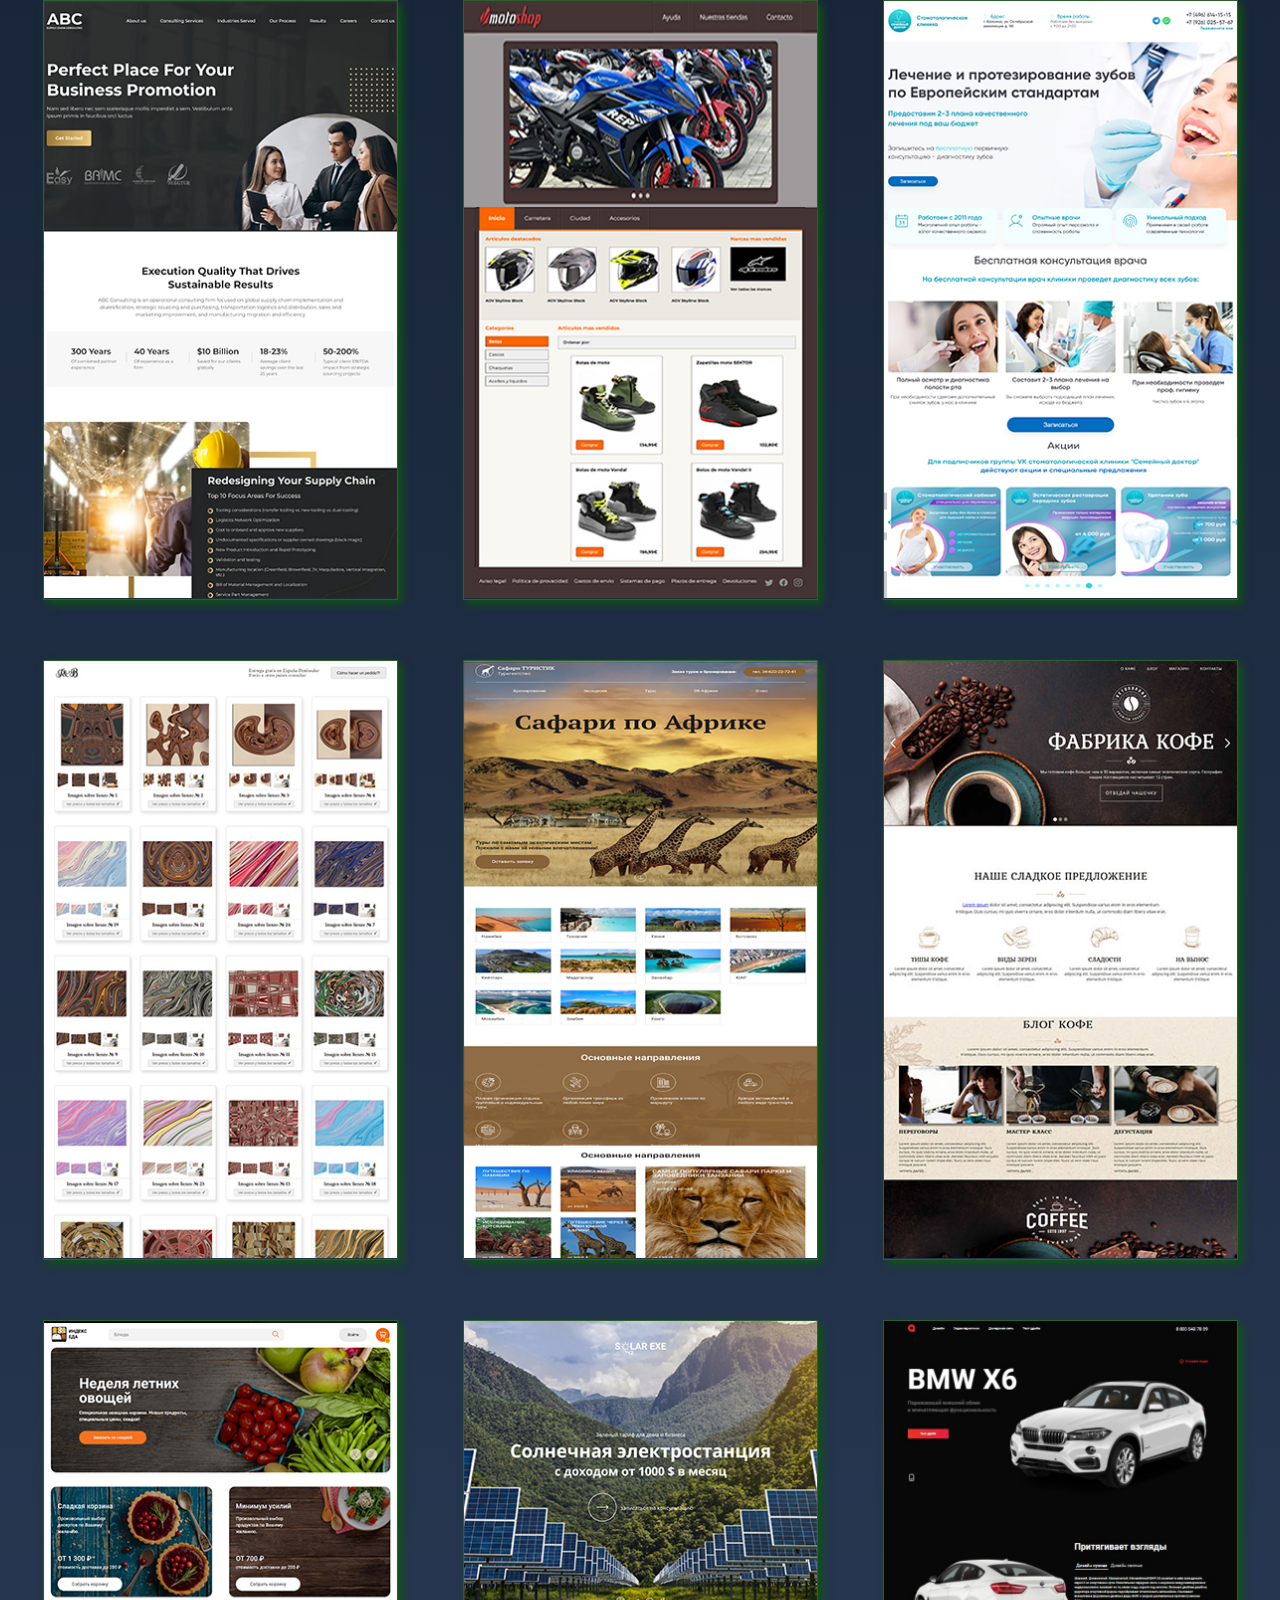
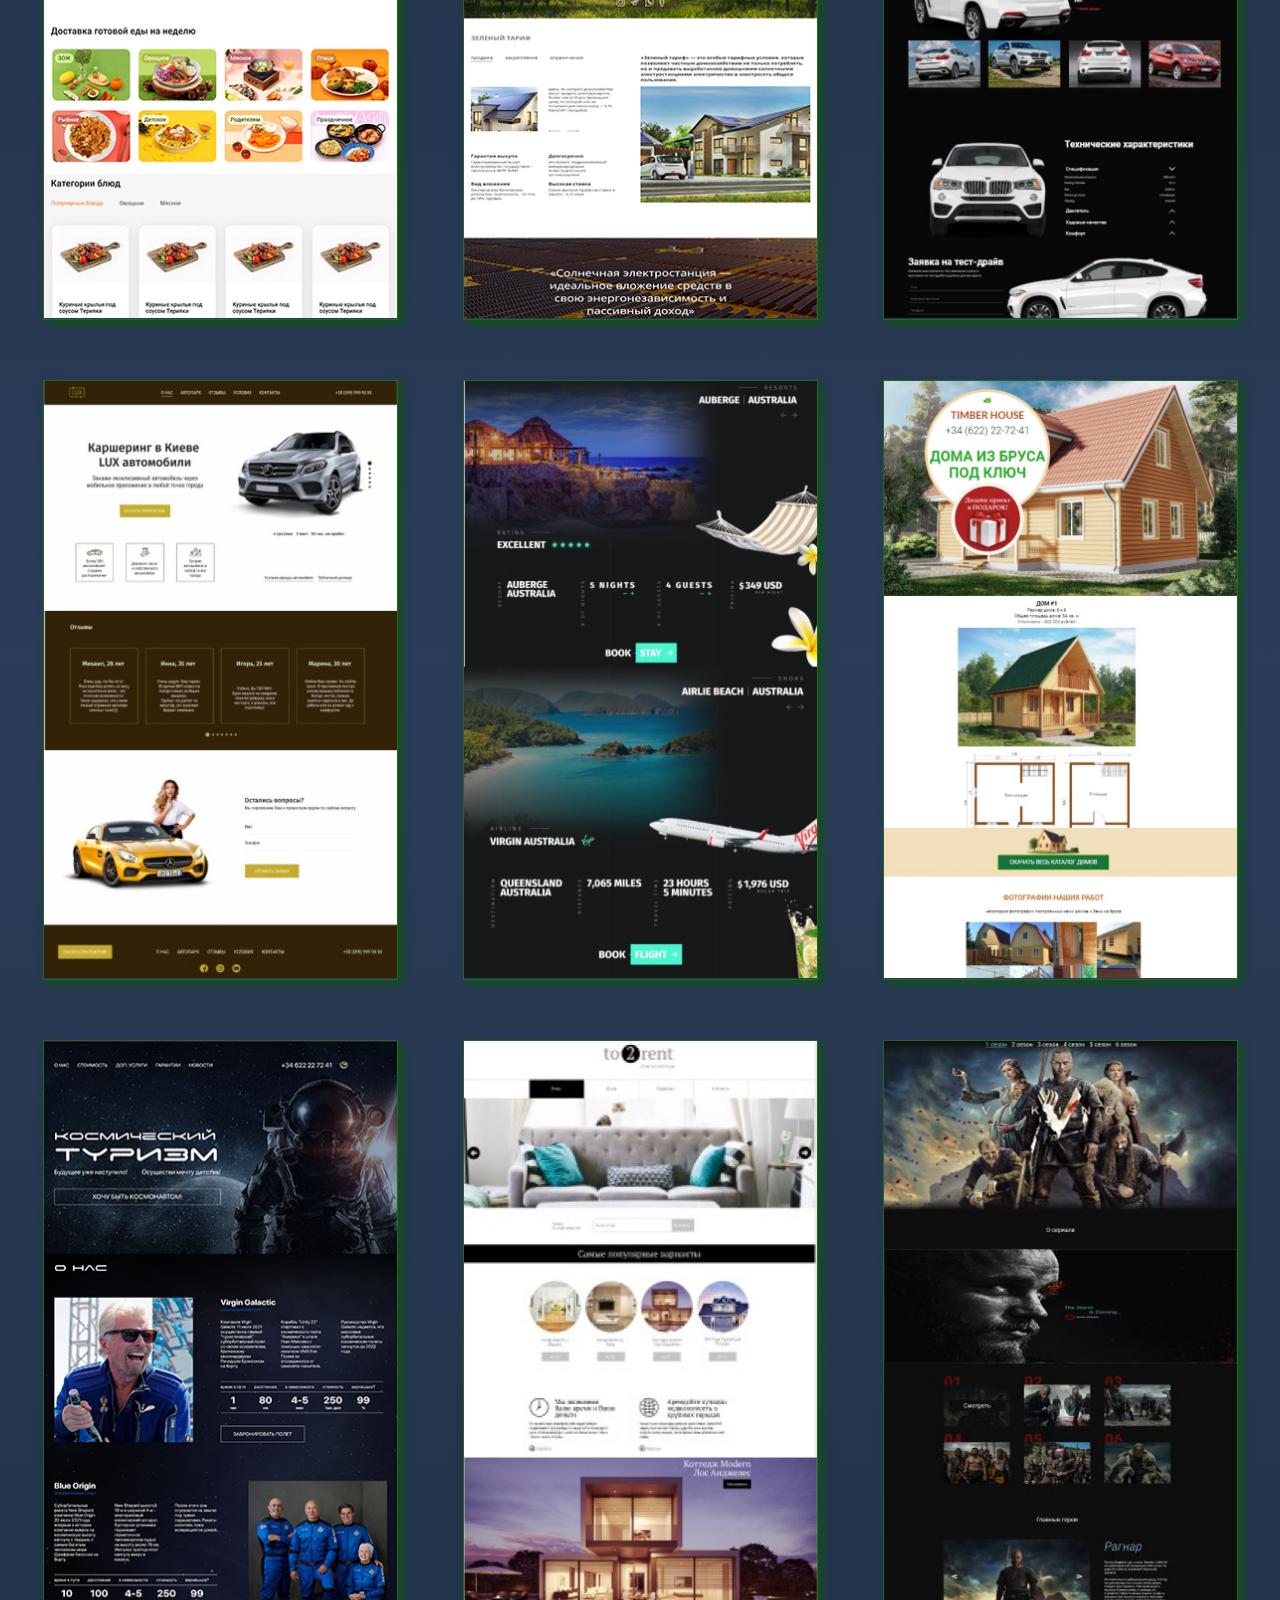
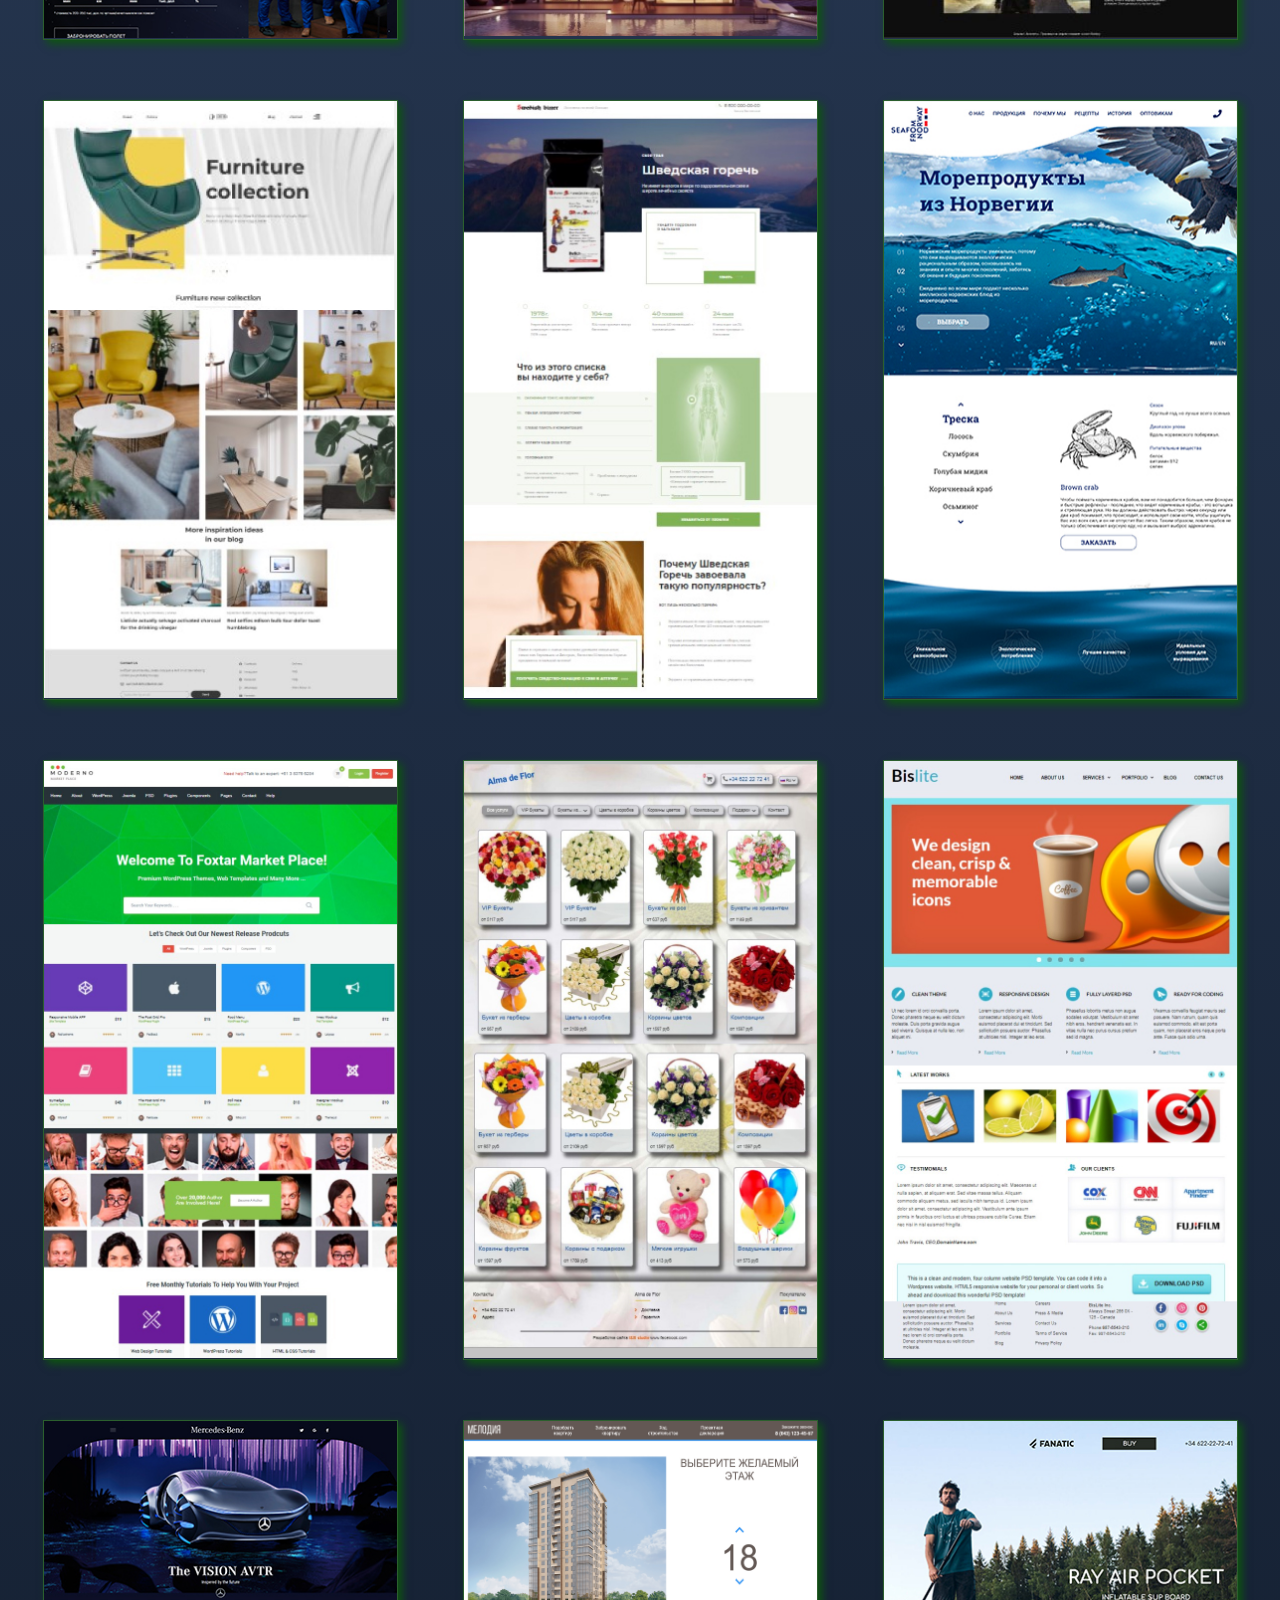
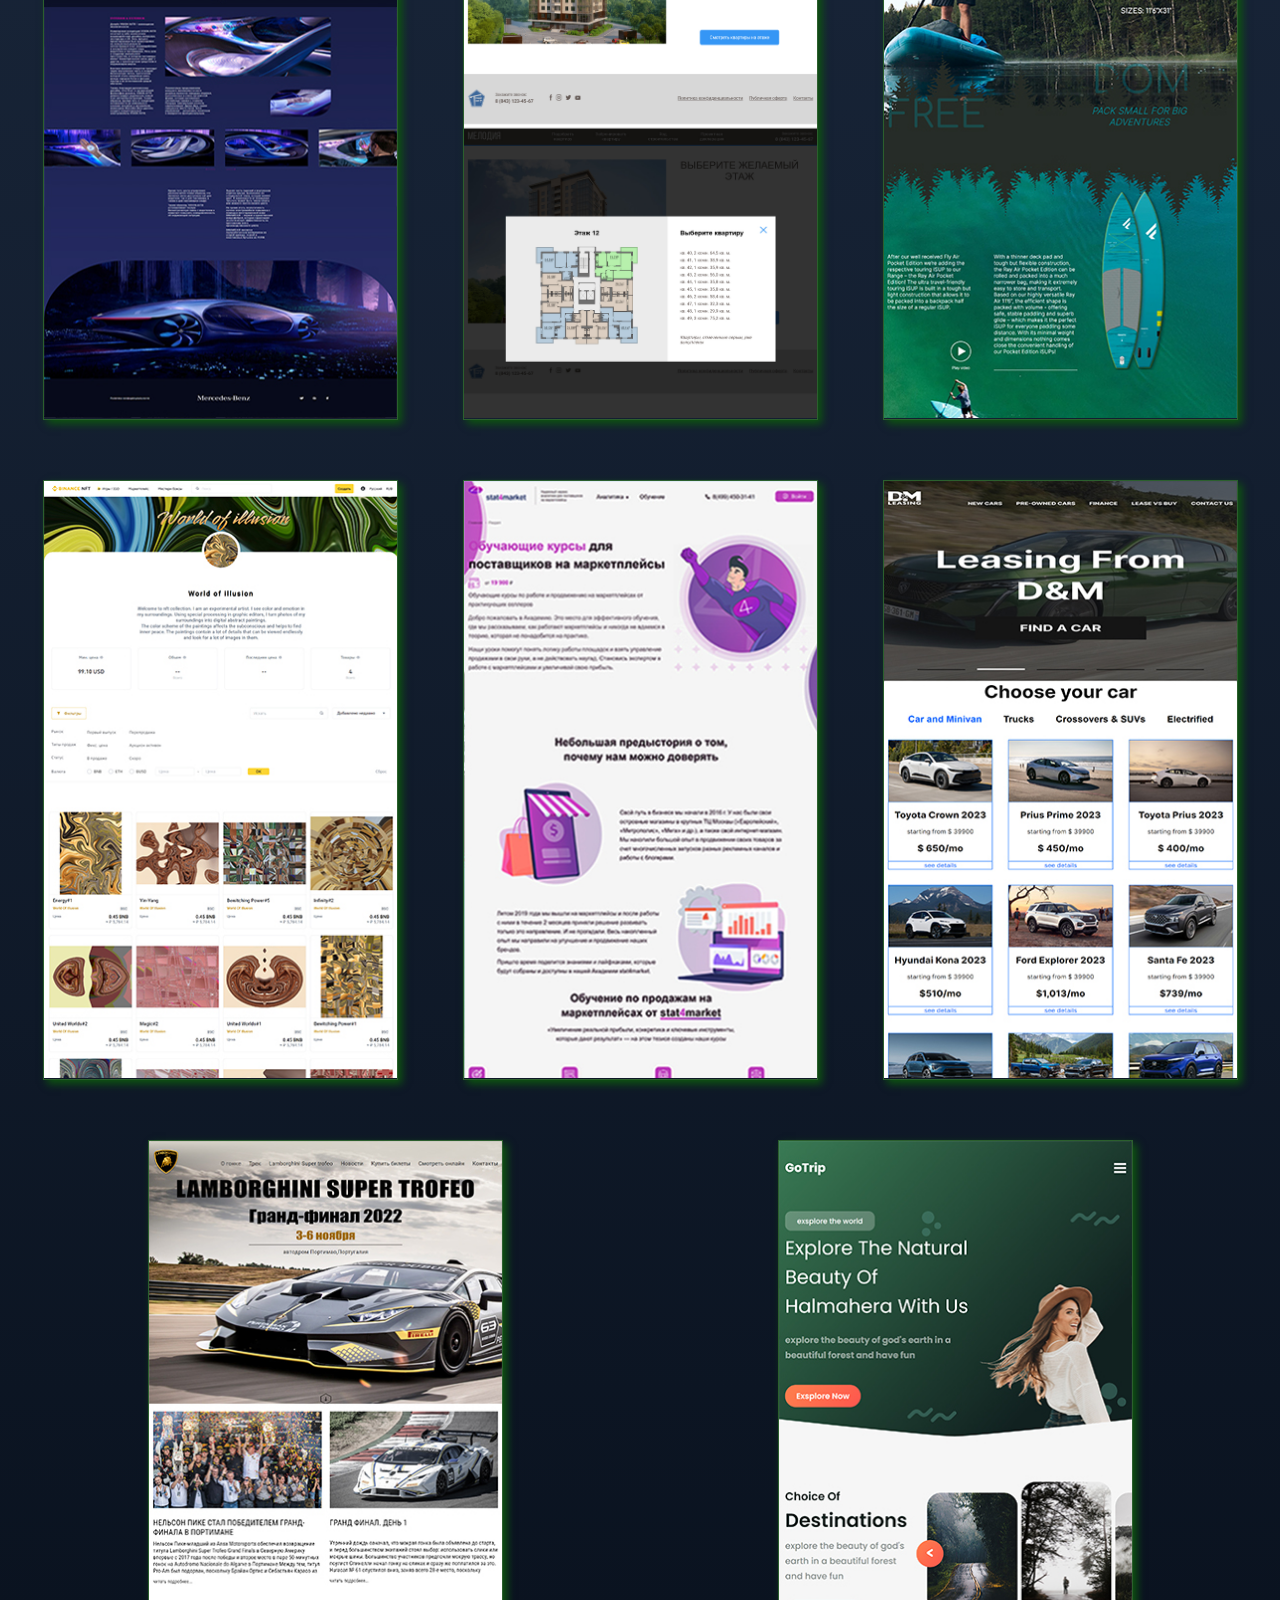
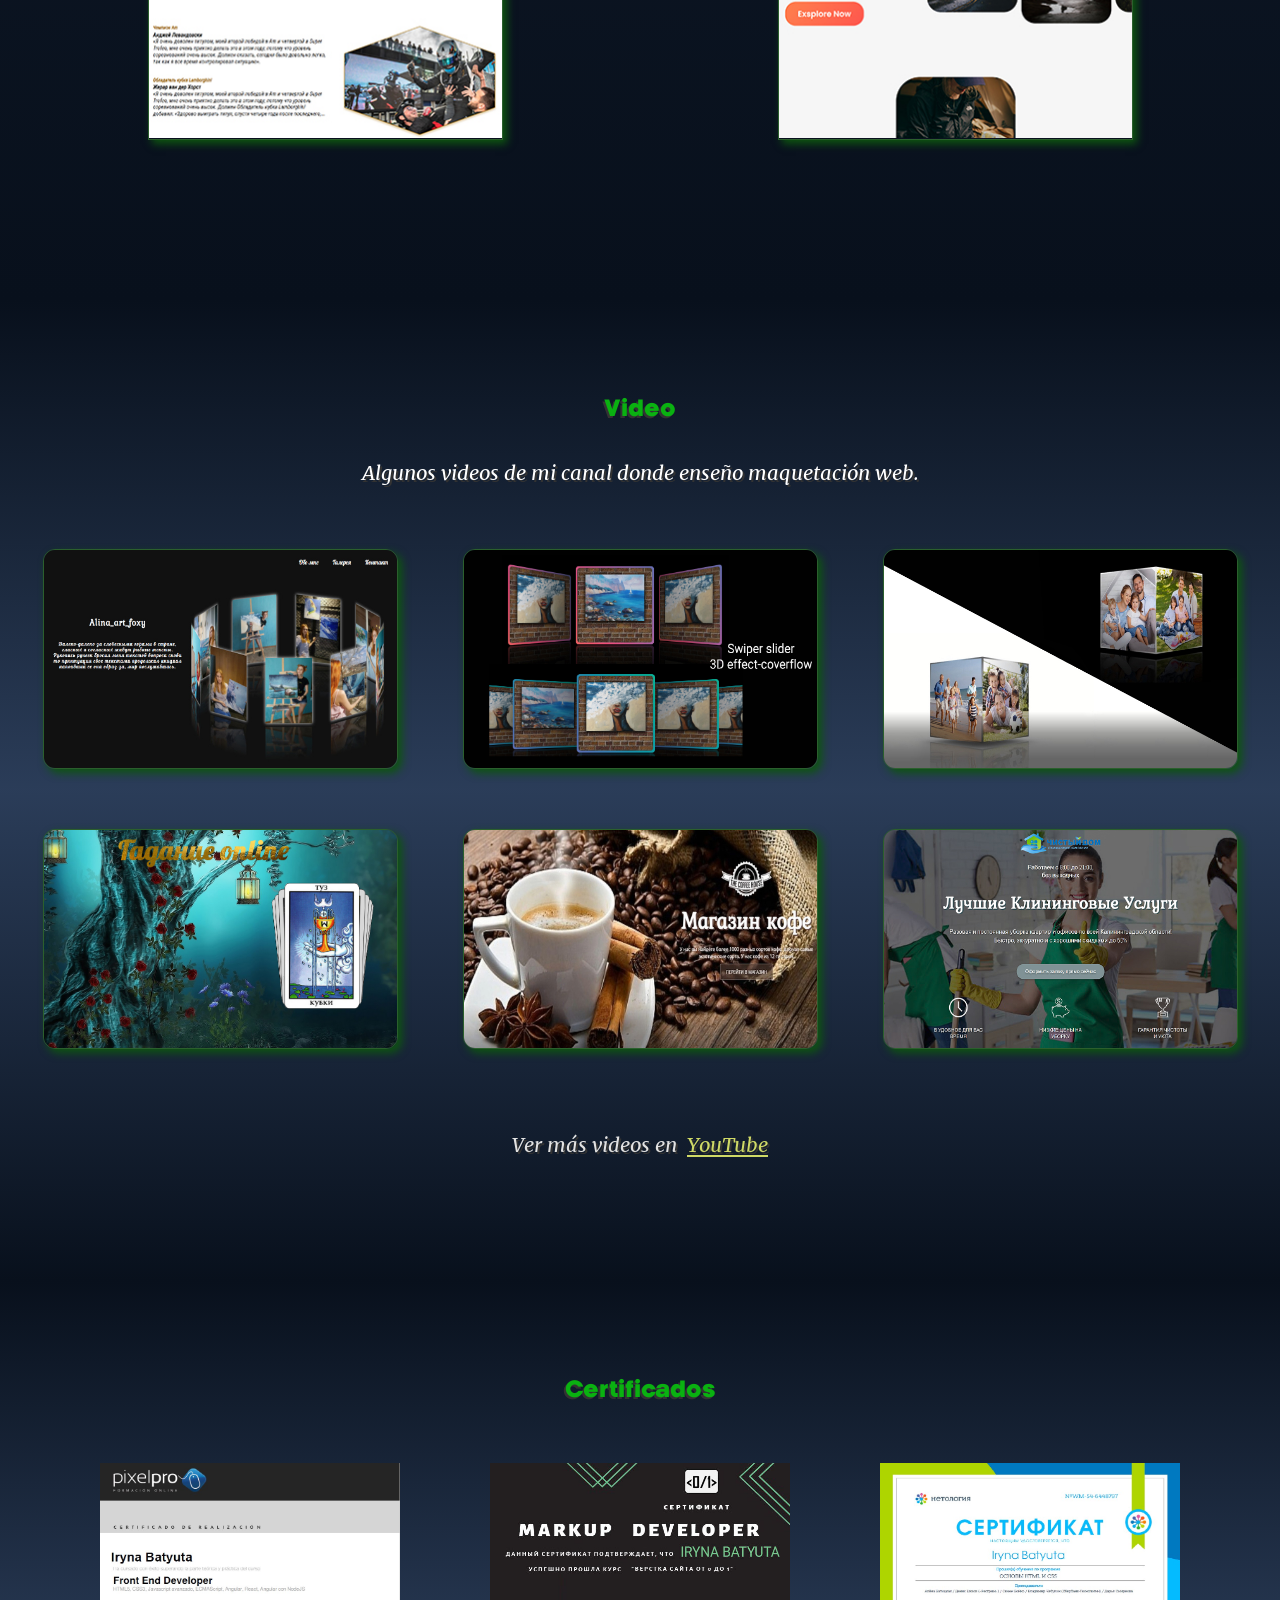
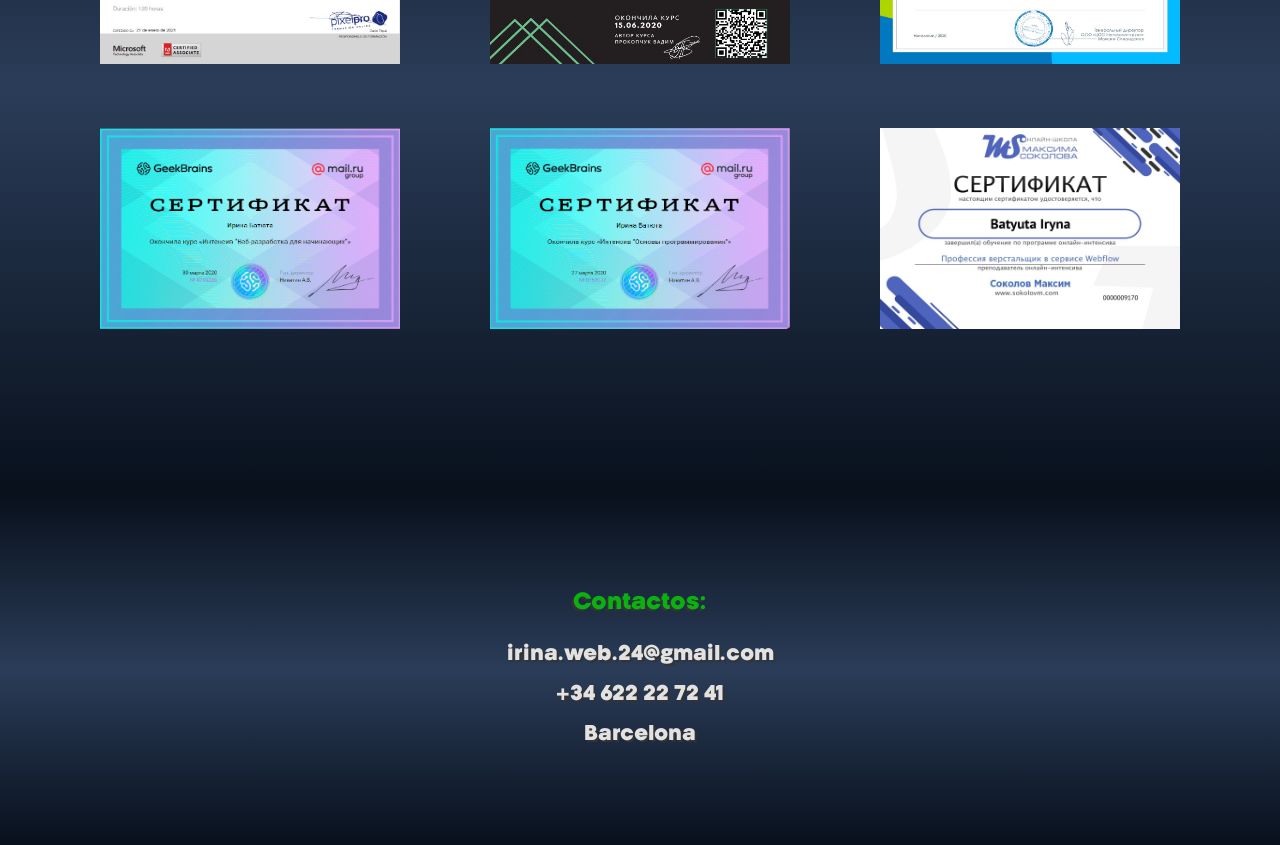
==== commit 967cbb6e: "Add files via upload" ====
--- a/index.html
+++ b/index.html
@@ -20,7 +20,7 @@
 
 			<div class="header__inner">
 
-				<a href="#" class="logo"><img src="images/unnamed.png" alt="">Irina_web</a>
+				<a href="https://ib-art.github.io/Portfolio/" class="logo"><img src="images/unnamed.png" alt="">Irina_web</a>
 				<nav class="menu">
 					<button class="menu__btn"></button>
 					<ul class="menu__list">
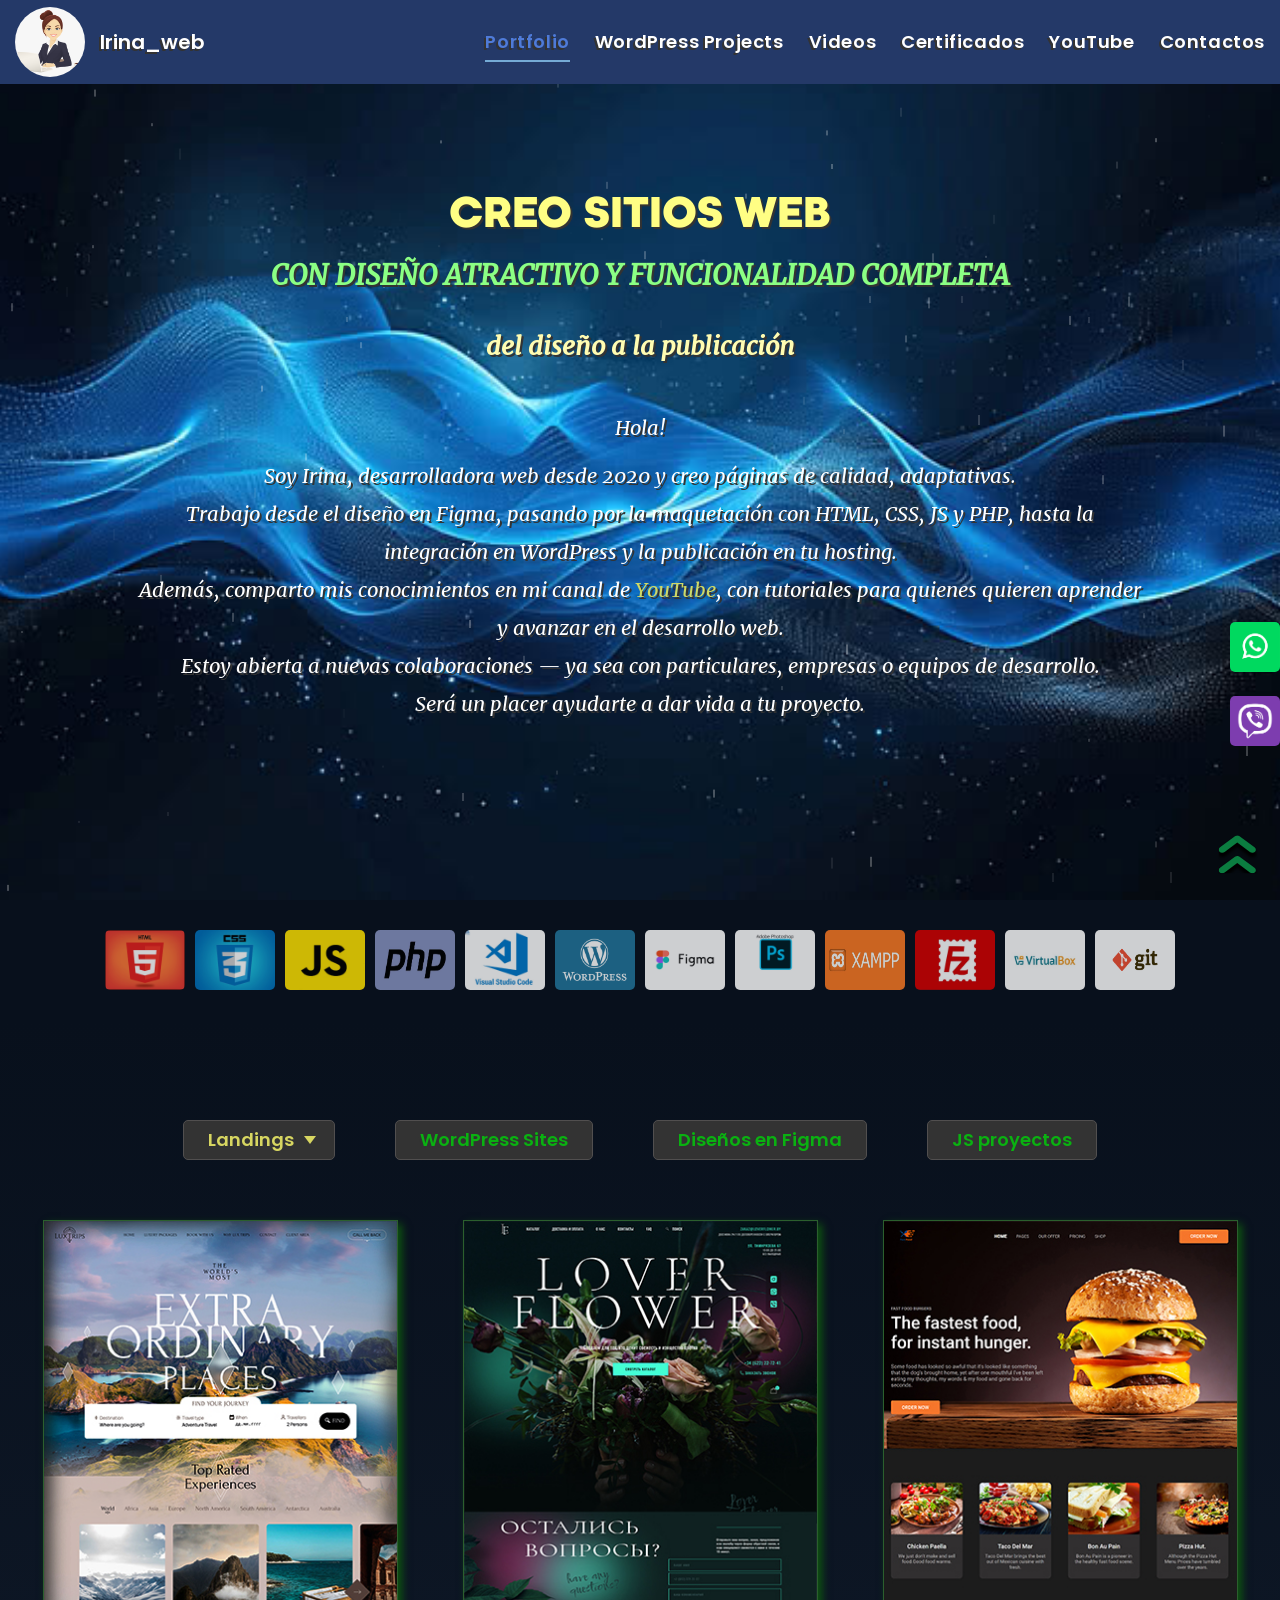
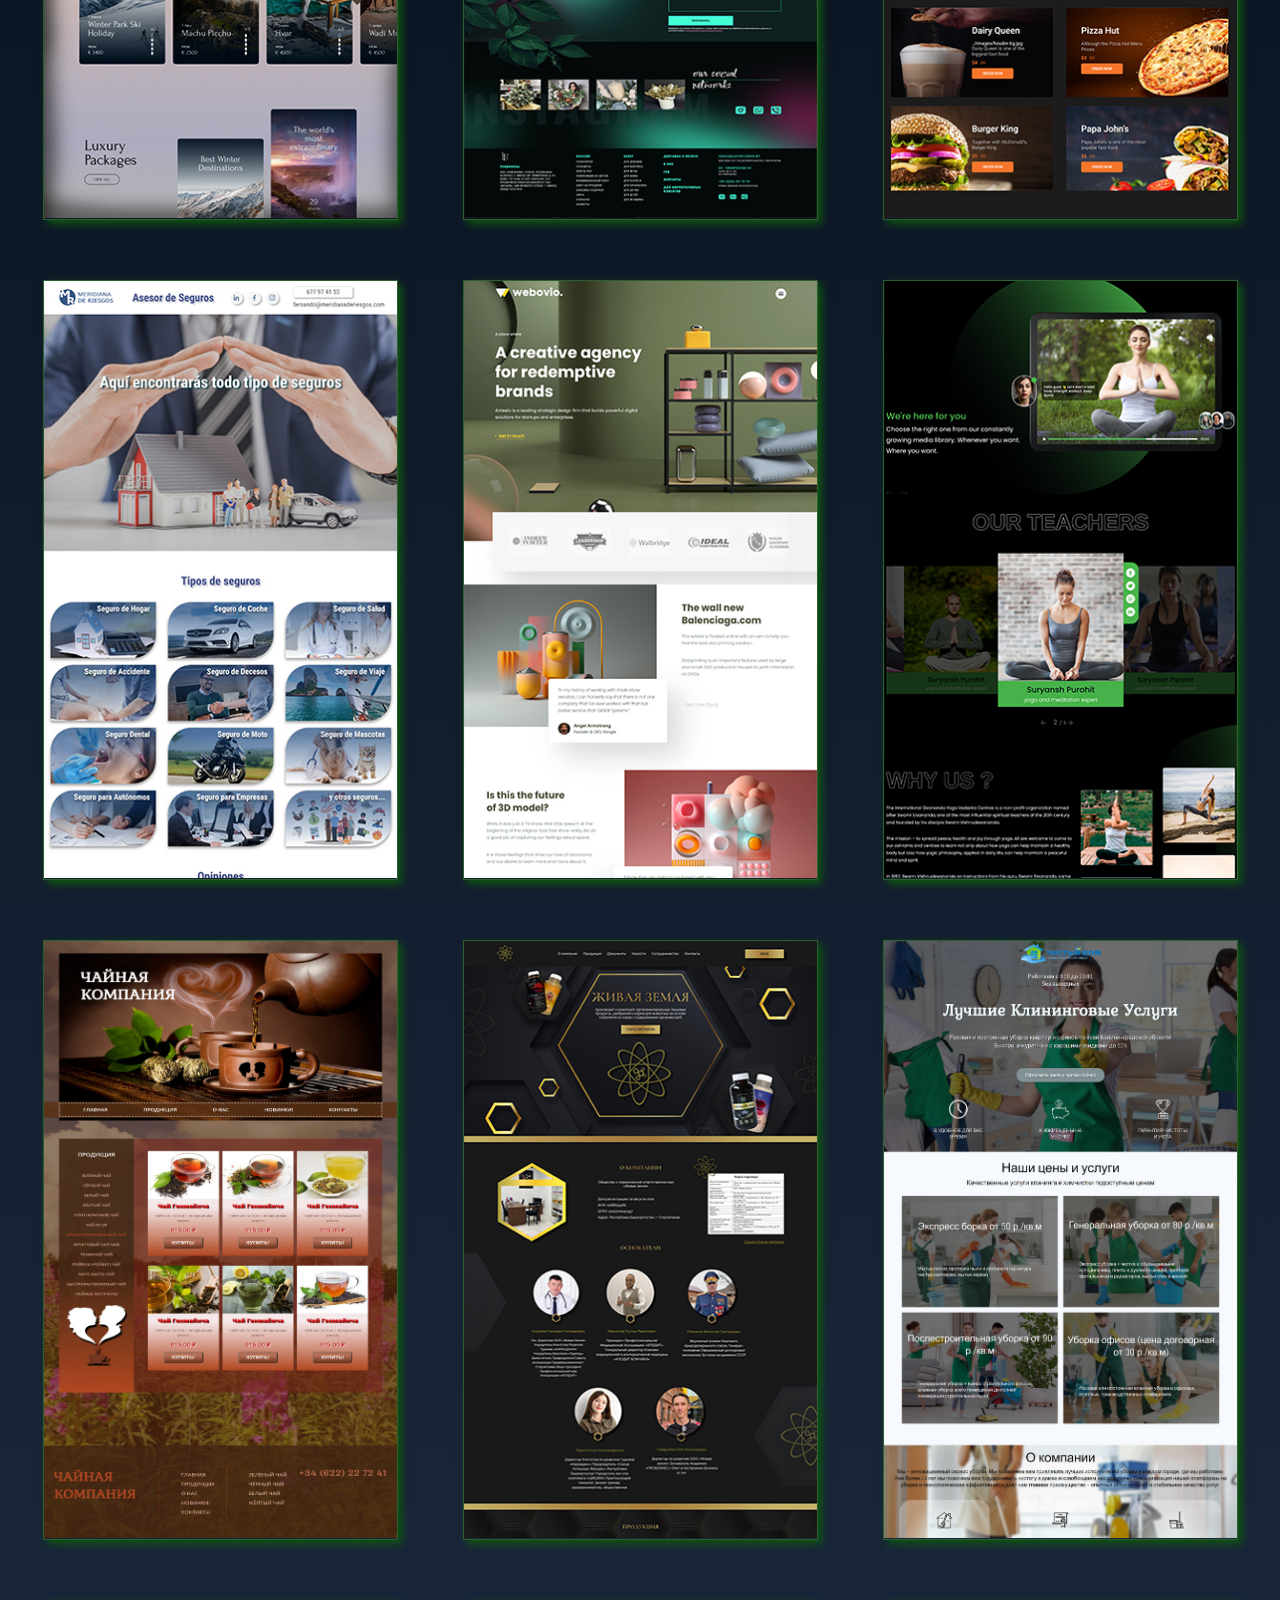
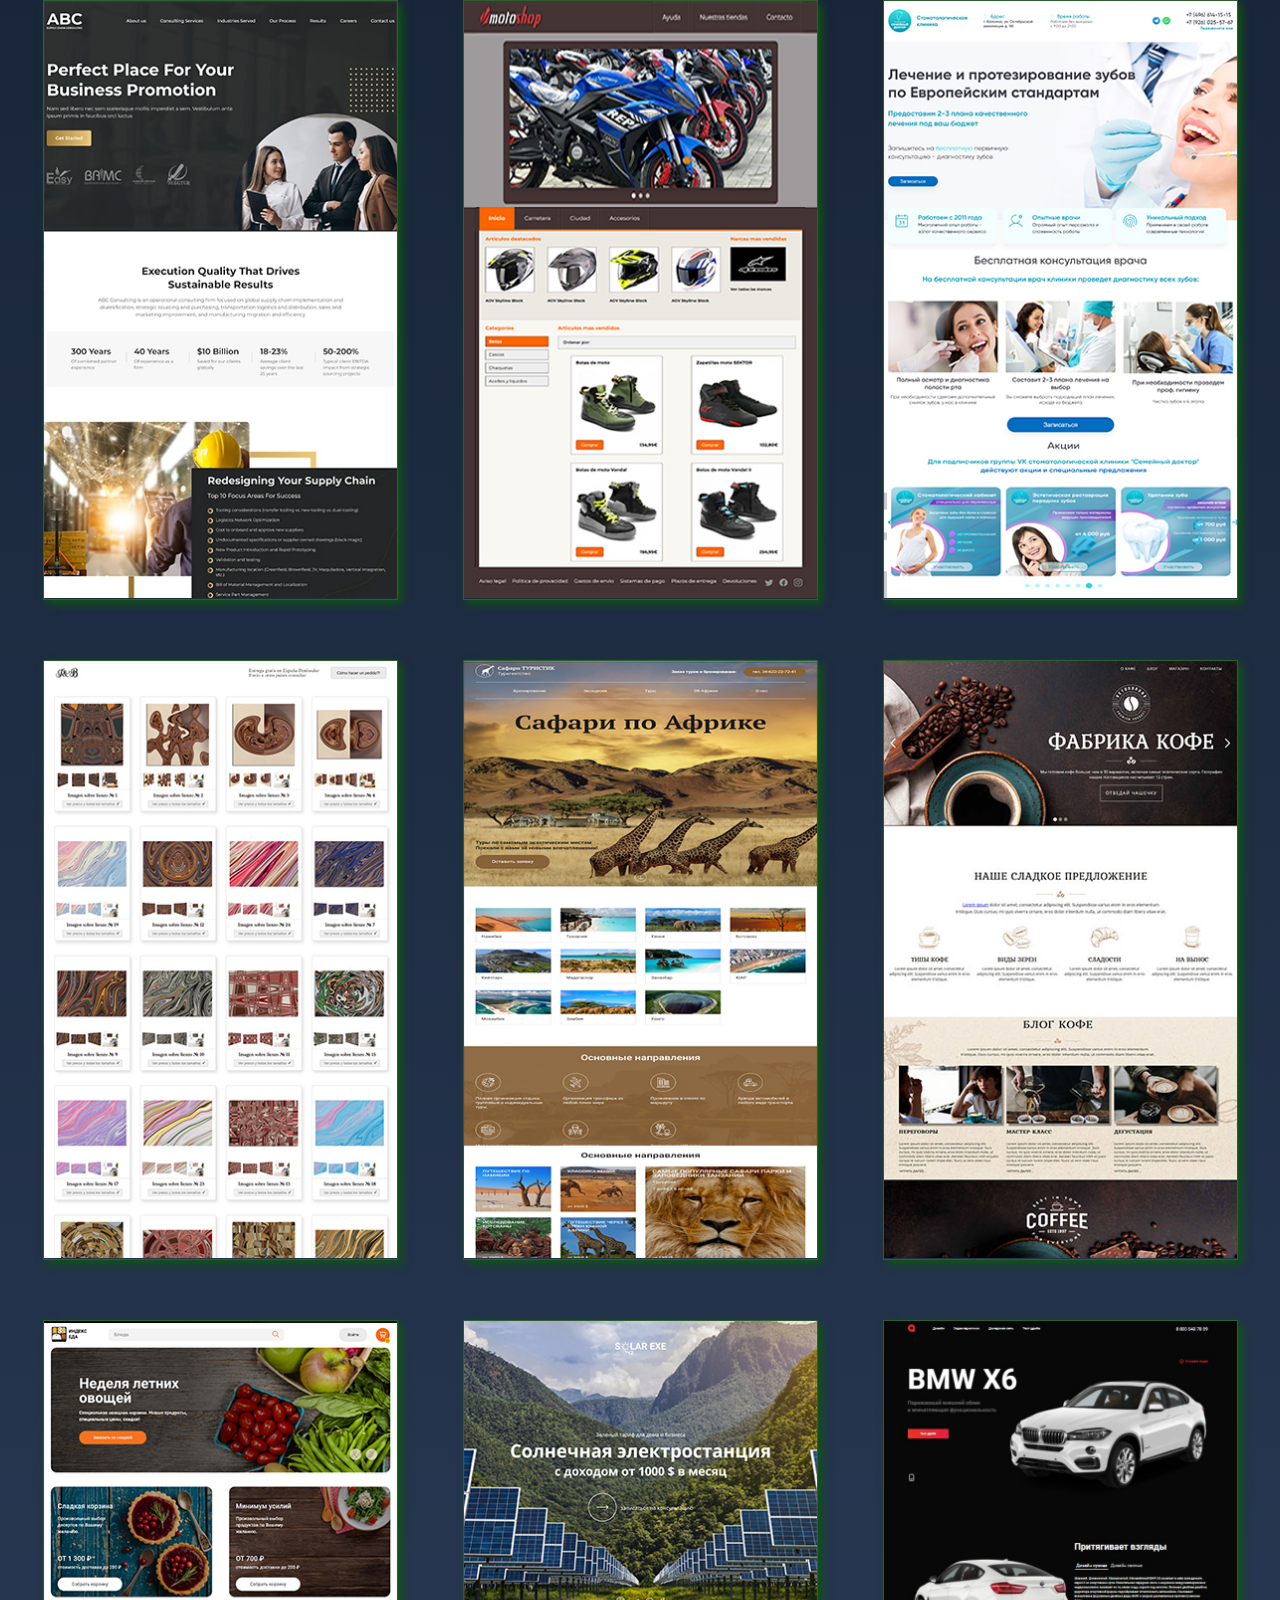
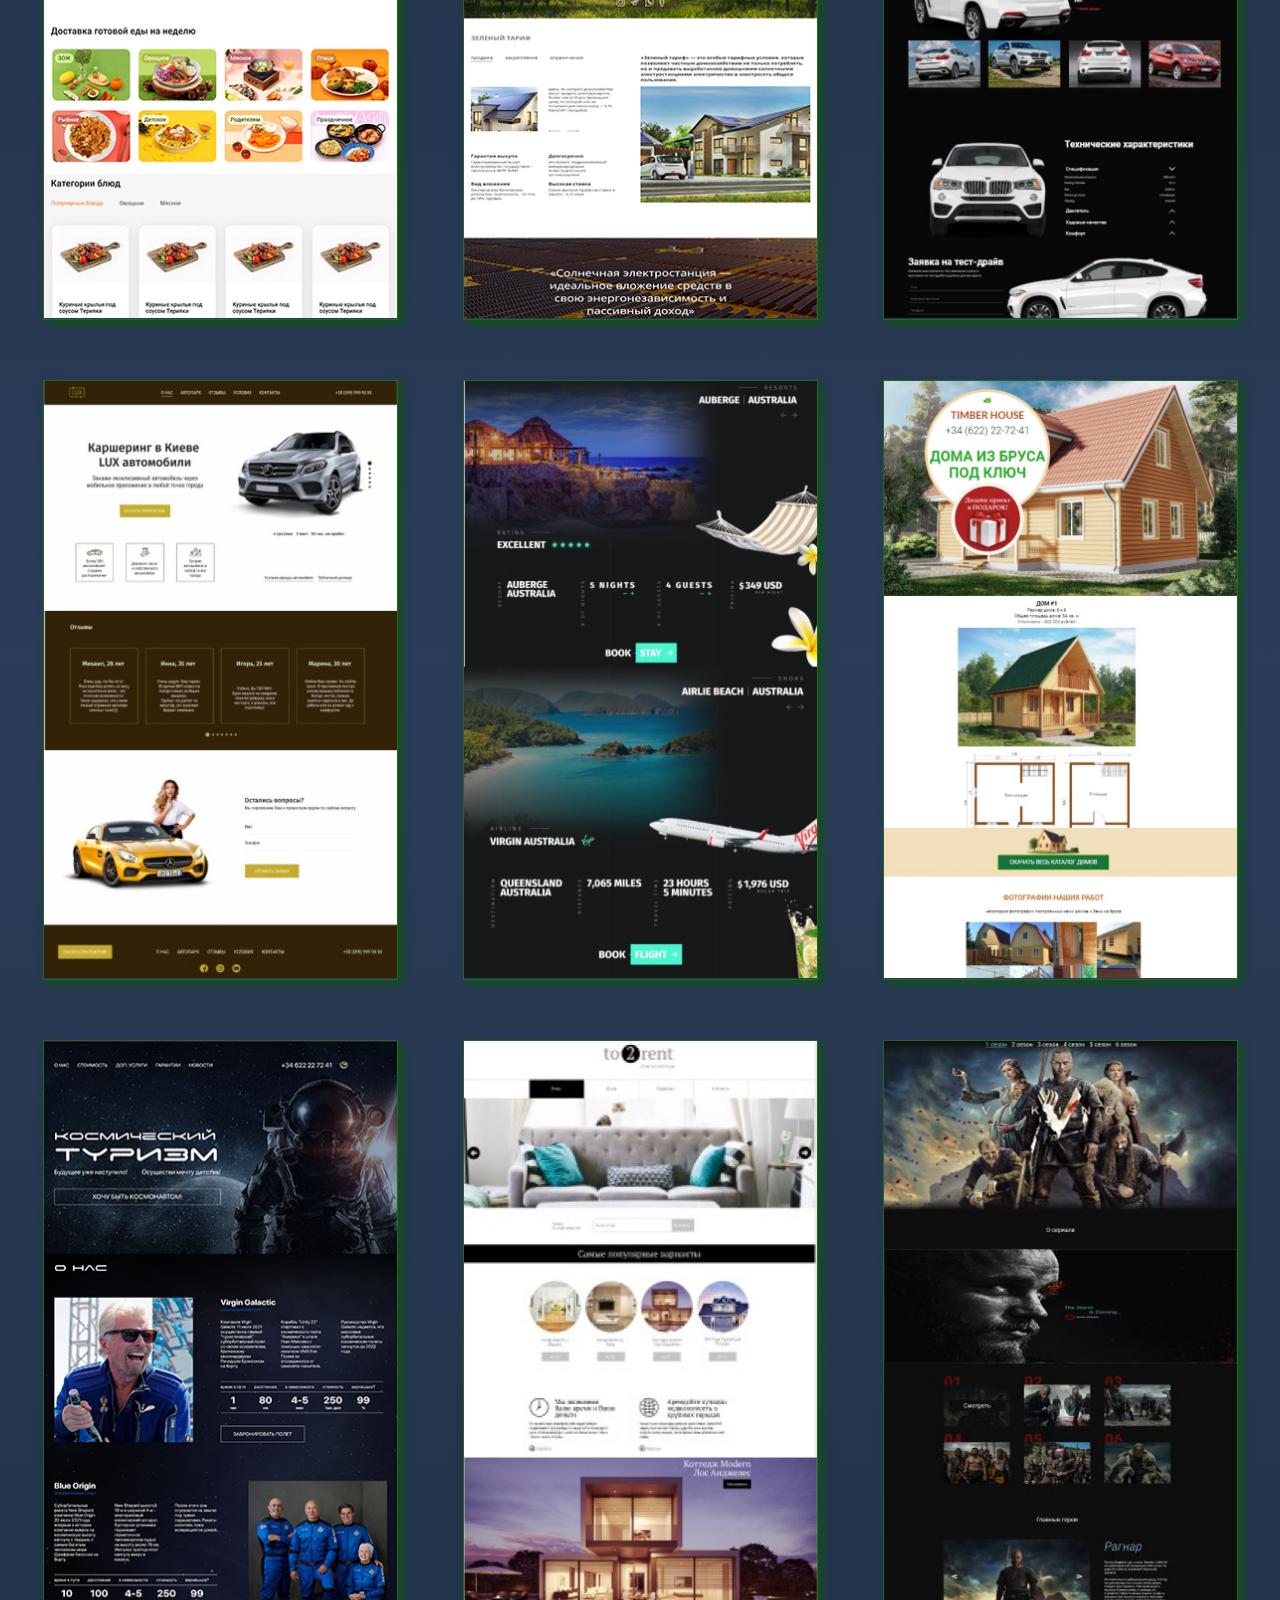
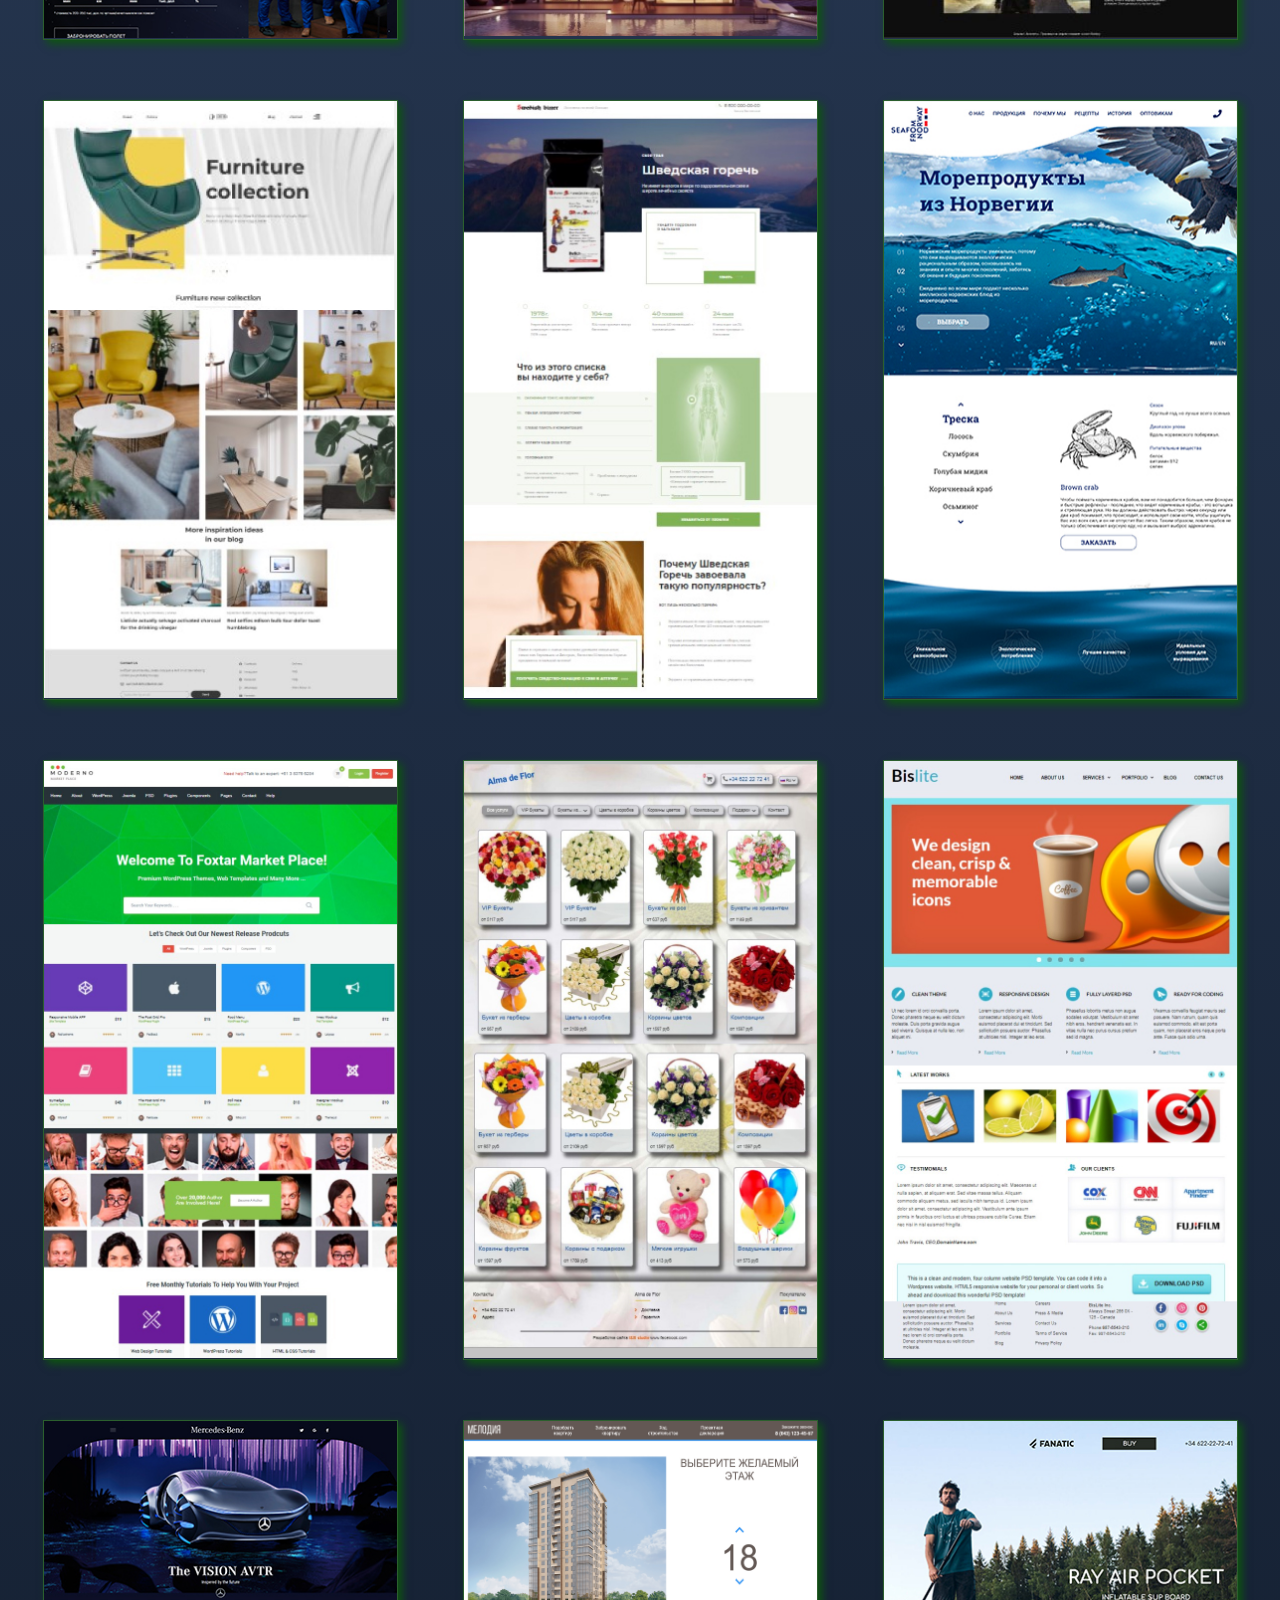
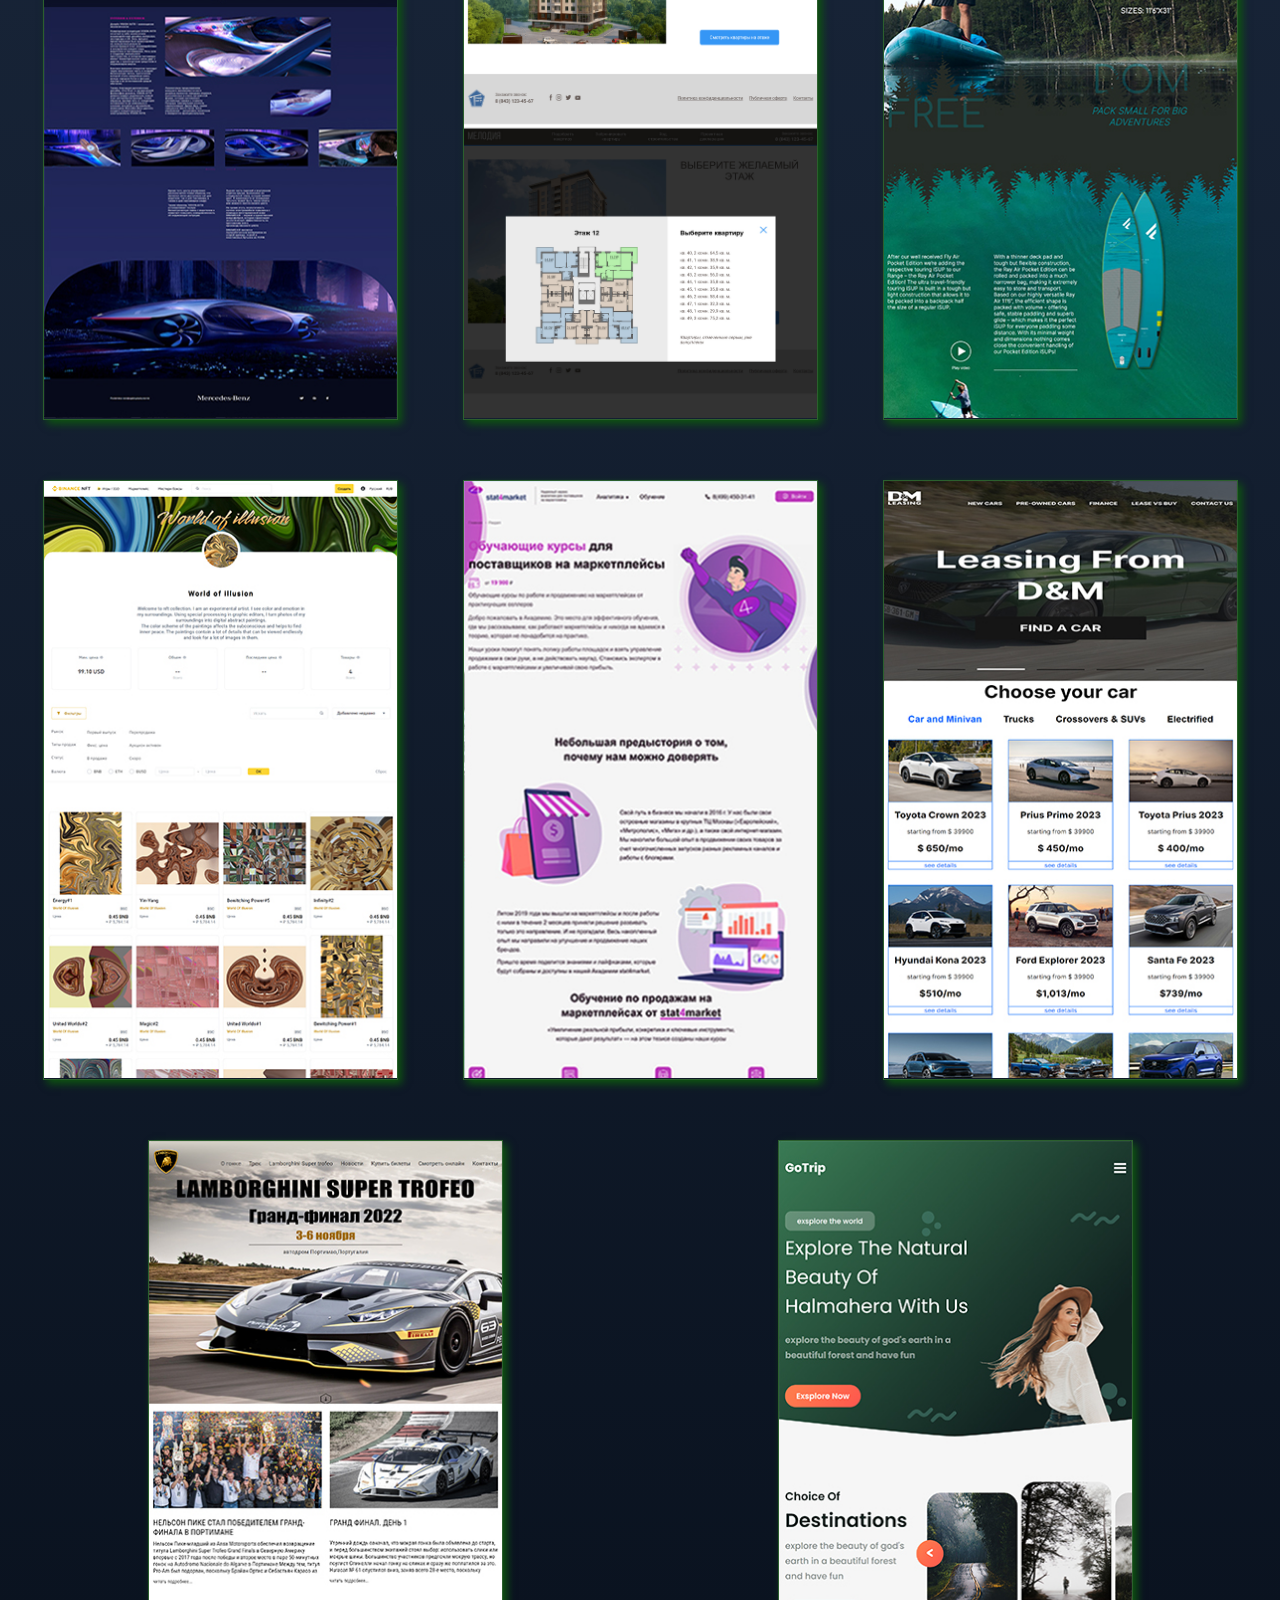
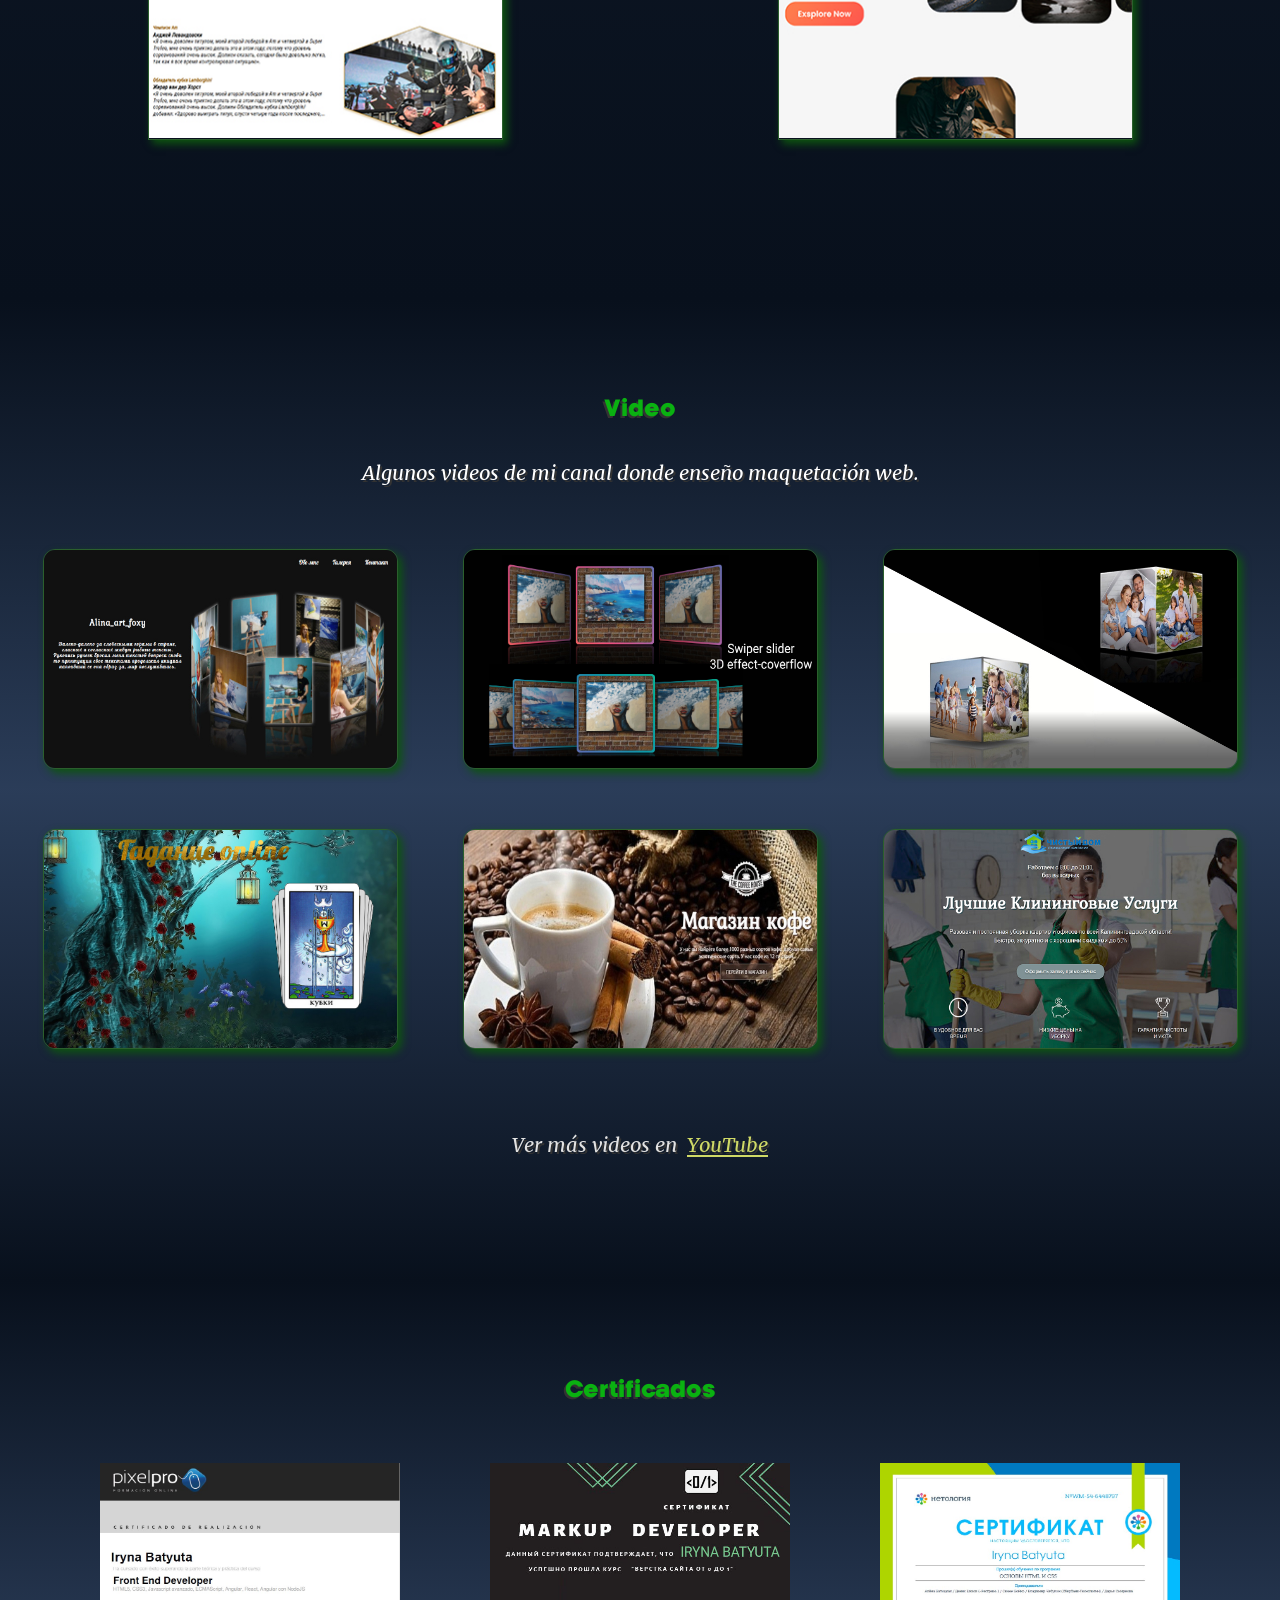
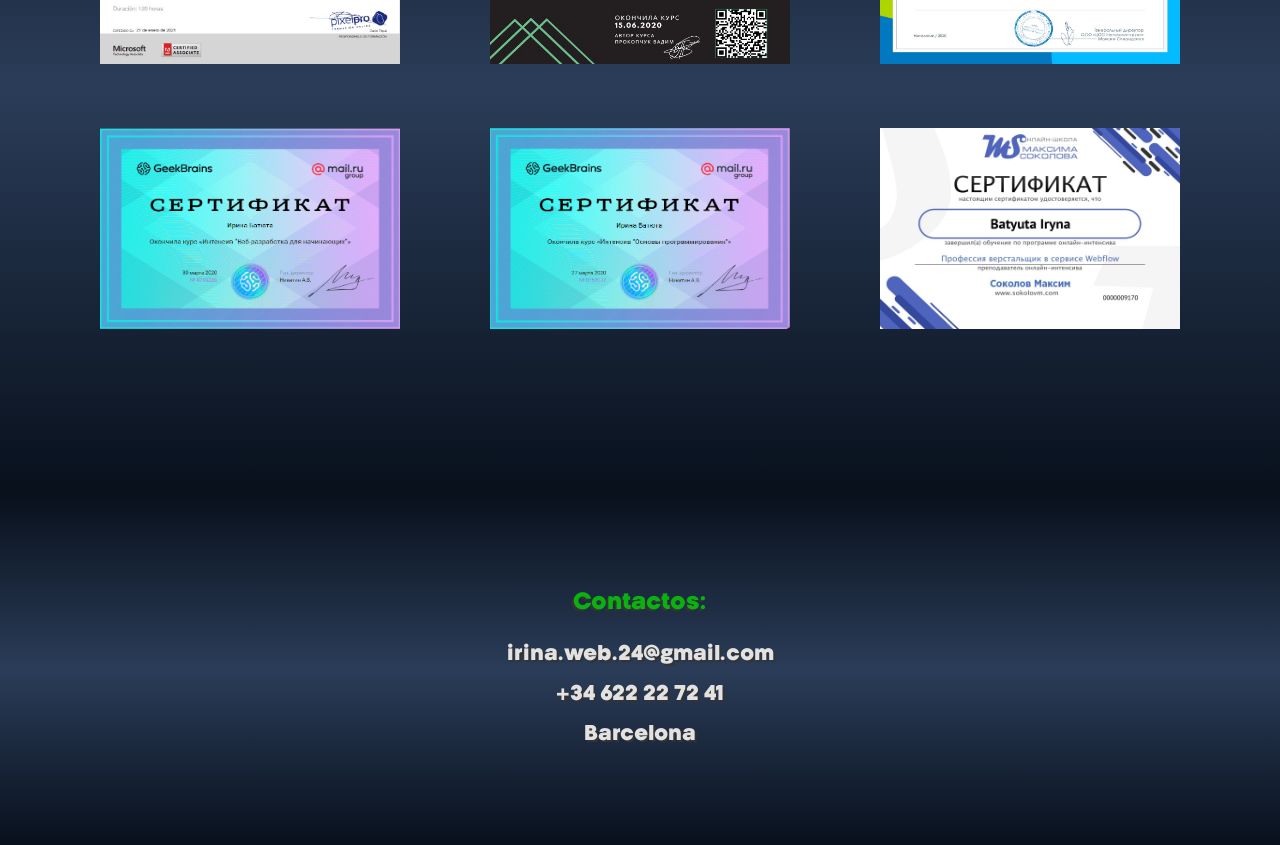
==== commit 95e8404e: "Add files via upload" ====
--- a/index.html
+++ b/index.html
@@ -51,7 +51,7 @@
 				<!-- <h1>MAQUETADORA WEB</h1> -->
 				<!-- <h1>Desarrollo web “llave en mano” <br>
 							Desde el diseño hasta la publicación</h1> -->
-				<h1>Sitios web <span>“llave en mano” </span></h1>
+				<h1>Creo sitios web <span>con diseño atractivo y funcionalidad completa </span></h1>
 				<h2>del diseño a la publicación</h2>
 
 				<div class="header-content">
--- a/css/style.css
+++ b/css/style.css
@@ -78,9 +78,9 @@
 /* start header__inner */
 .header__inner {
   display: flex;
-  padding: 15px 0 15px 0;
+  padding: 7px 15px 7px 15px;
   align-items: center;
-  justify-content: space-around;
+  justify-content: space-between;
   background-color: #243968;
   position: fixed;
   top: 0;
@@ -96,12 +96,12 @@
   text-decoration: none;
   text-shadow: -2px 2px #333;
   color: #fff;
-  font-size: 16px;
+  font-size: 20px;
 }
 
 .logo img {
-  width: 50px;
-  height: 50px;
+  width: 70px;
+  height: 70px;
   border-radius: 50px;
   margin-right: 15px;
 }
@@ -176,7 +176,7 @@
   letter-spacing: normal;
   color: #fffe84;
   text-shadow: 2px 2px #333;
-  margin: 0px 0 15px -200px;
+  margin: 0 0 15px 0;
 }
 
 h1 span {
@@ -184,7 +184,6 @@
   font-family: merriweather-italic-3d;
   font-size: 28px;
   color: #8bff84;
-  margin-left: 200px;
 }
 
 h2 {
@@ -198,7 +197,6 @@
 
 .header-content {
   width: 80%;
-
   margin: 0 auto;
 }
 
@@ -326,7 +324,7 @@
   margin: 0 16px 60px;
   border: 1px solid #2b5f2d;
   box-shadow: 4px 4px 8px 0px #0e5510;
-  /* overflow: hidden; */
+  overflow: hidden;
 }
 
 .portfolio__item span {
--- a/css/media.css
+++ b/css/media.css
@@ -23,7 +23,7 @@
     position: relative;
     z-index: 5;
     outline: none;
-    left: 50px;
+    /* left: 50px; */
   }
 
   .menu__btn::before {
@@ -33,7 +33,8 @@
     height: 3px;
     background-color: #75abd6;
     left: 0;
-    top: 9px;
+    top: 50%;
+    transform: translateY(-50%);
   }
 
   .menu__list.menu__list--active {
@@ -119,7 +120,6 @@
   h1 {
     font-size: 30px;
     line-height: 40px;
-    margin: 0px 0 15px -100px;
   }
 
   h1 span {
@@ -137,9 +137,8 @@
 }
 
 @media (max-width: 690px) {
-  .hero-content h1 {
+  h1 {
     font-size: 40px;
-    margin-left: -55px;
   }
 
   h2 {
@@ -191,7 +190,7 @@
 }
 
 @media (max-width: 540px) {
-  .hero-content h1 {
+  h1 {
     /* margin-top: -70px; */
     line-height: 45px;
   }
@@ -228,19 +227,24 @@
     width: 70px;
     height: 45px;
   }
-
-  .hero-content h1 {
+  h1 {
+    margin-top: 90px;
+    font-size: 24px;
+    line-height: 36px;
+  }
+
+  h1 span {
+    font-size: 18px;
+  }
+
+  /* h1 {
     font-size: 34px;
     margin-bottom: 10px;
-    /* margin-top: -35px; */
-  }
-
-  .hero-content__p {
+  } */
+
+  .hero-content p {
     margin-top: 50px;
-    /* width: 90%; */
-    font-size: 18px;
-    /* line-height: 24px;
-    margin-bottom: 5px; */
+    font-size: 18px;
   }
 
   .menu__list-link {
@@ -254,22 +258,16 @@
 }
 
 @media (max-width: 420px) {
-  .hero-content h1 {
-    /* font-size: 26px; */
+  h1 {
+    margin-top: 0;
     margin-bottom: 15px;
-    margin-left: 0;
-  }
-
-  .hero-content h1 span {
-    /* font-size: 20px; */
-    margin-left: 0;
   }
 
   h2 {
     font-size: 20px;
   }
 
-  .hero-content__p {
+  .hero-content p {
     width: 90%;
     font-size: 18px;
     line-height: 24px;
@@ -328,15 +326,6 @@
     line-height: 20px;
   }
 
-  h1 {
-    font-size: 24px;
-    line-height: 36px;
-  }
-
-  h1 span {
-    font-size: 18px;
-  }
-
   h2 {
     font-size: 16px;
   }
